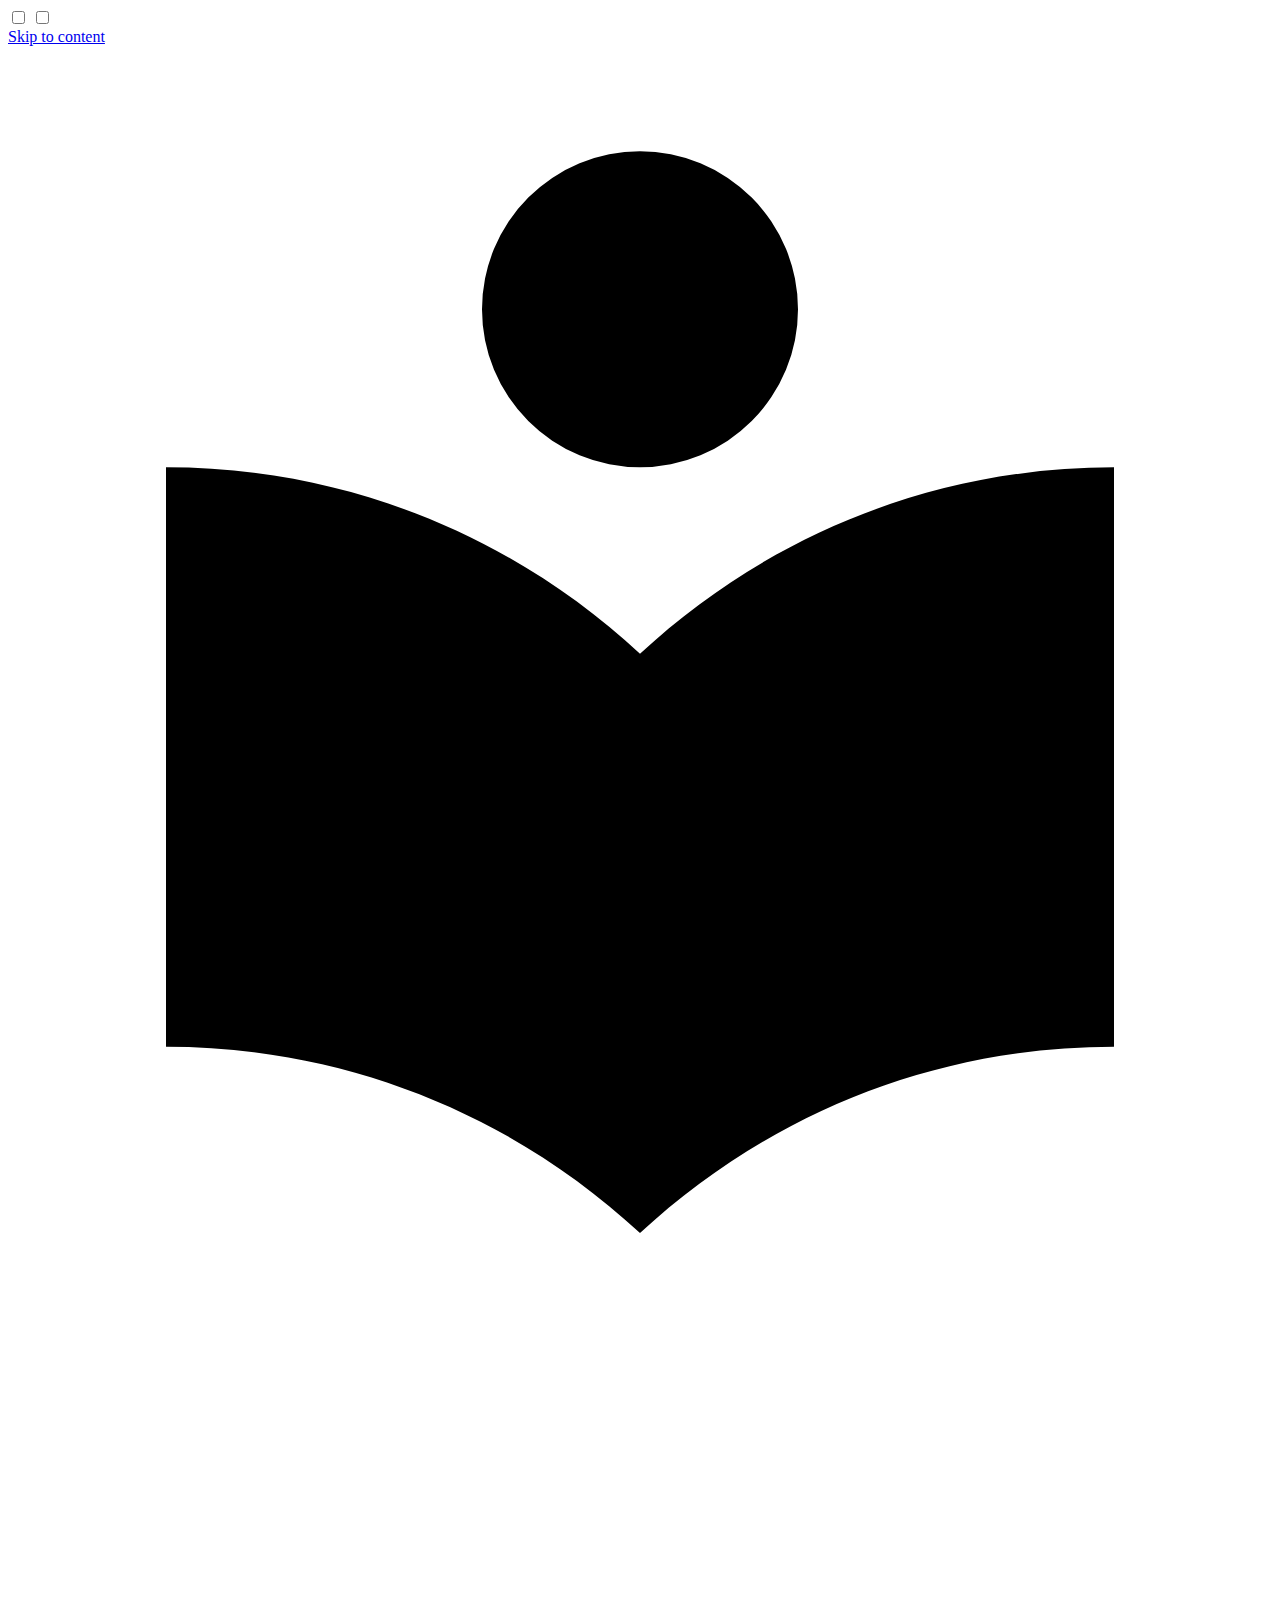
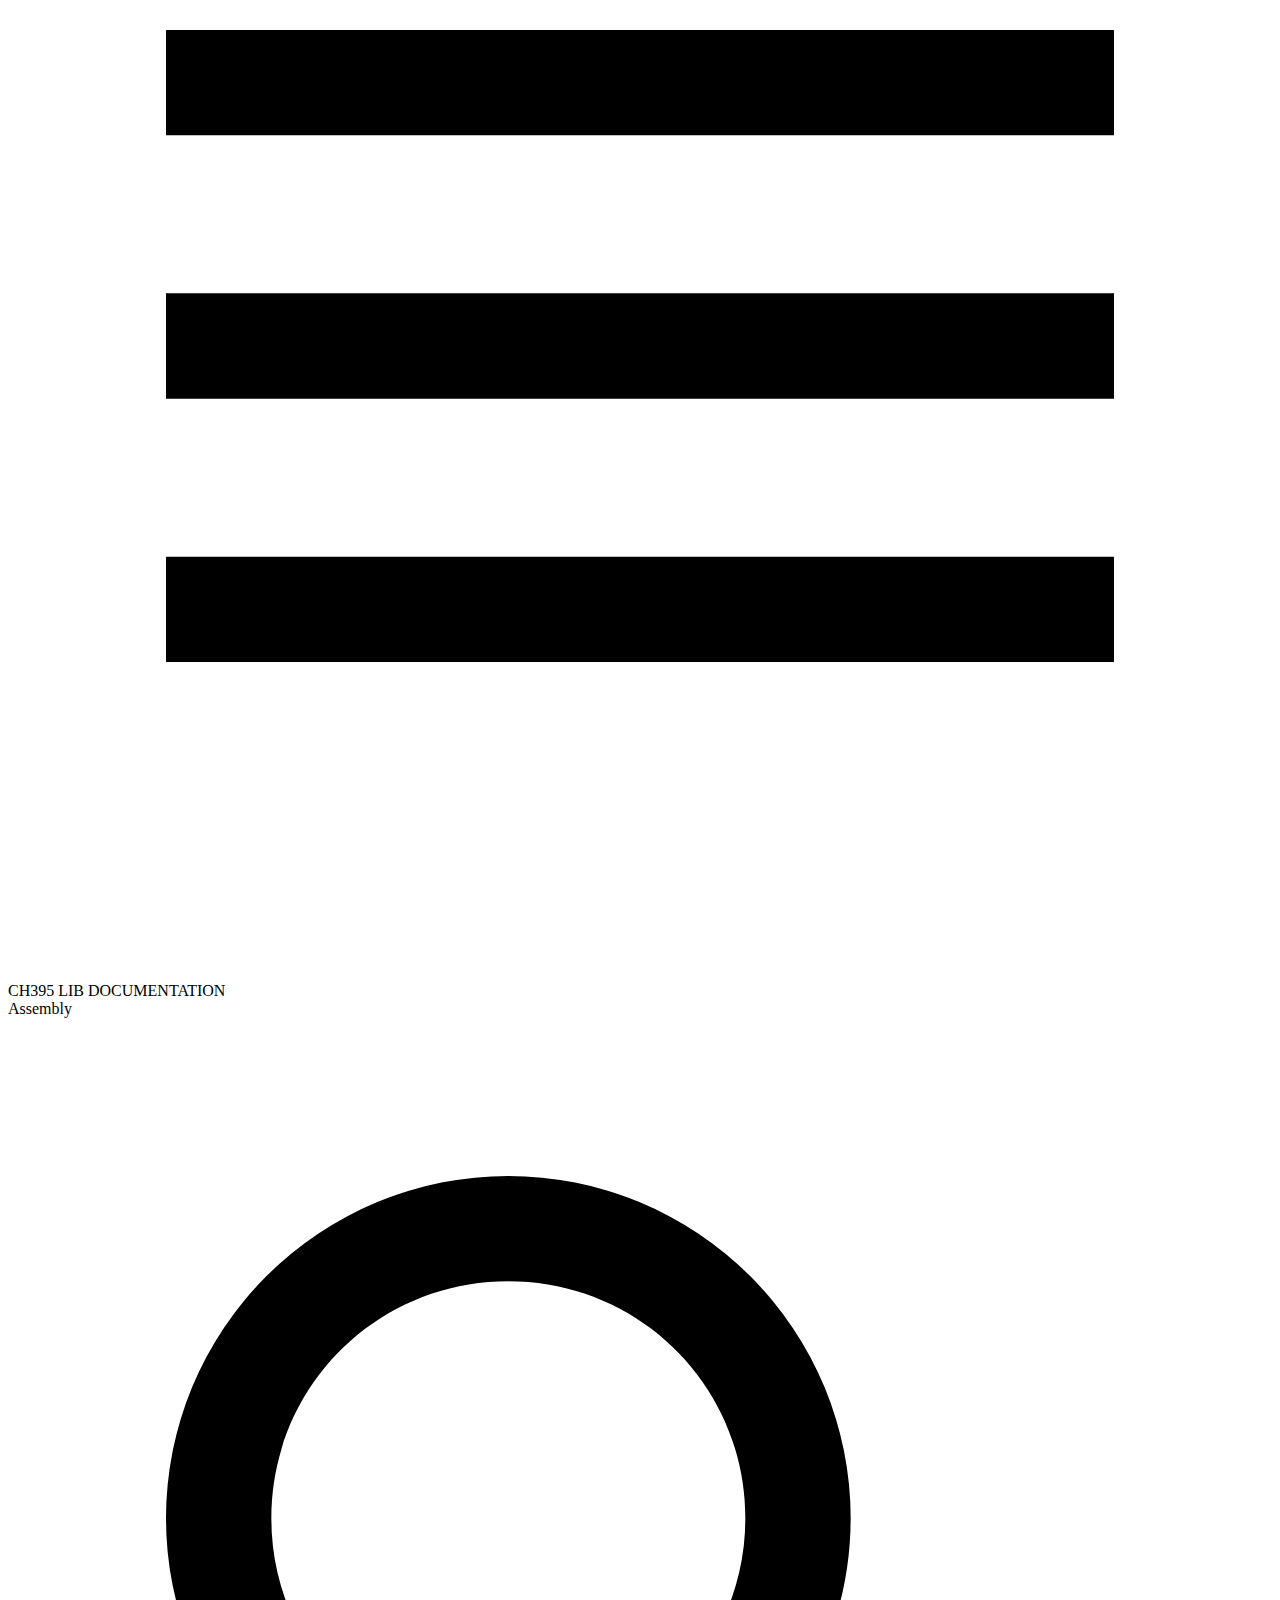
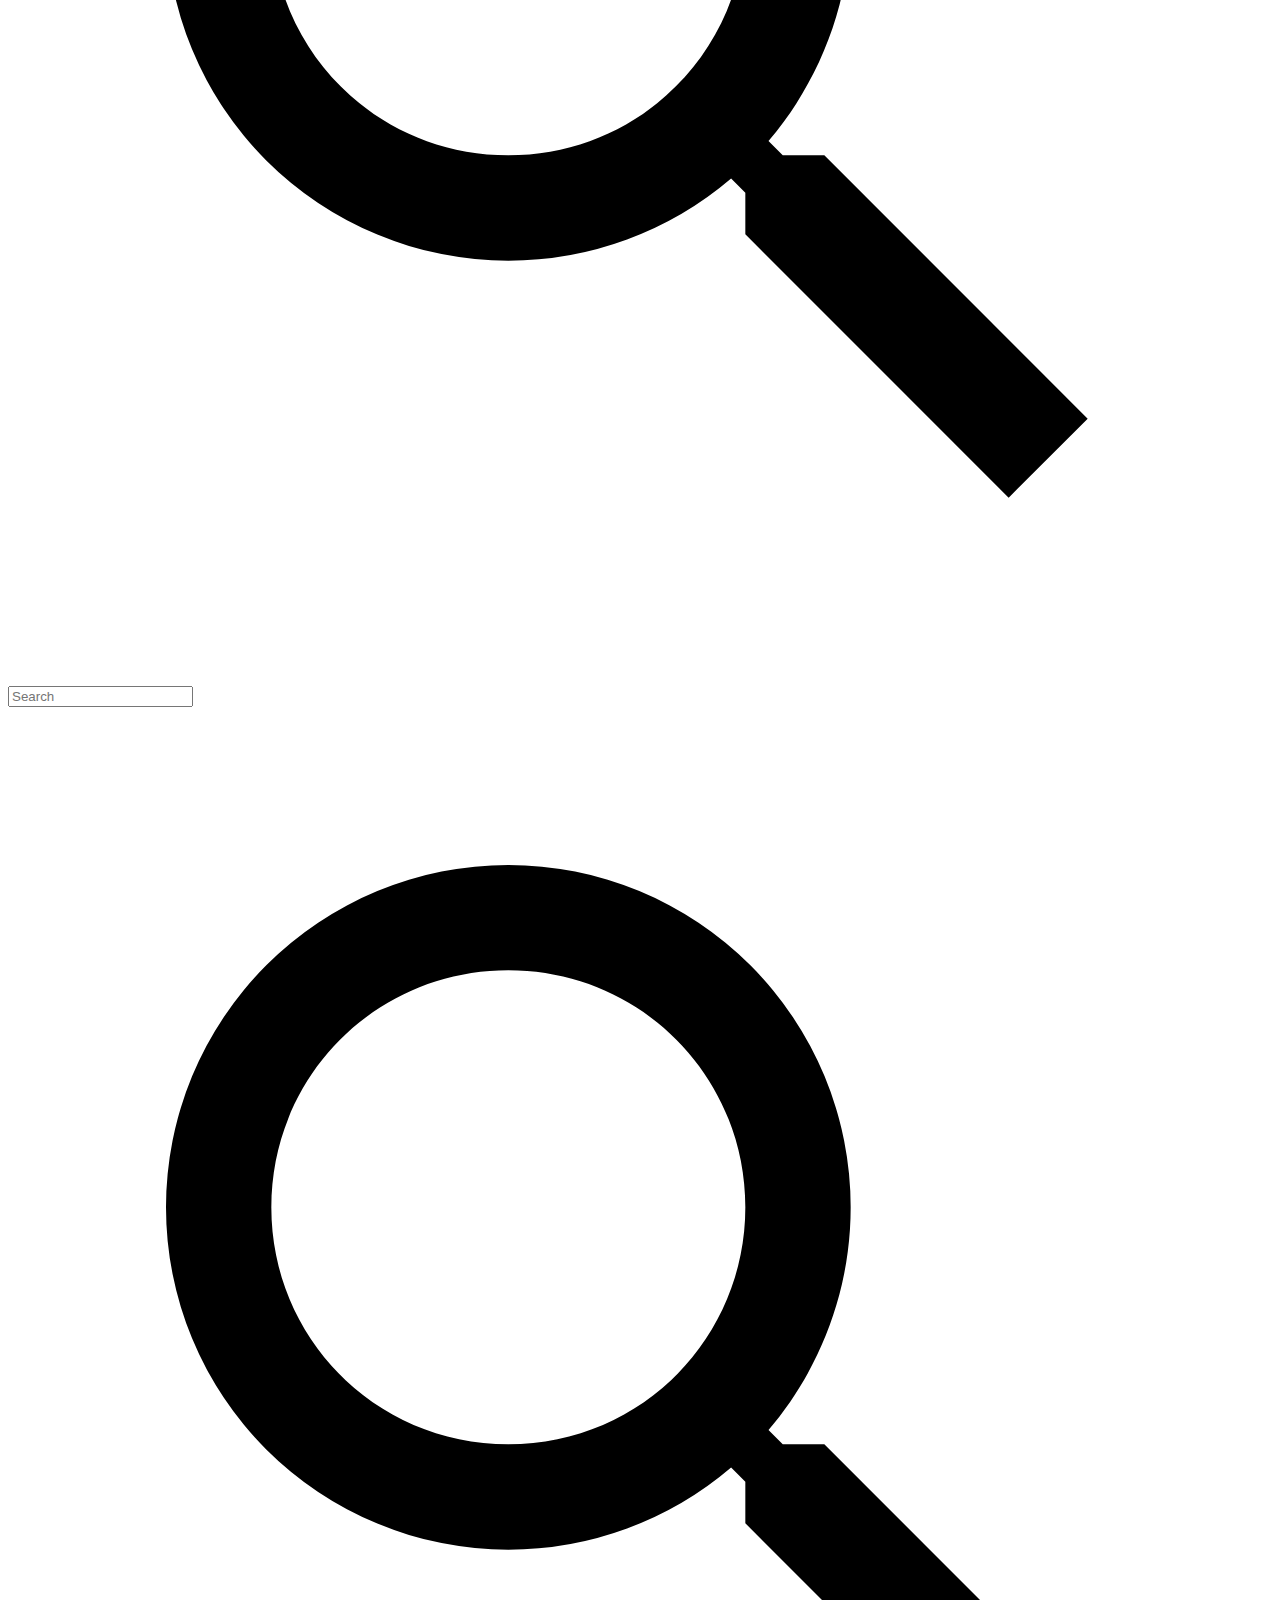
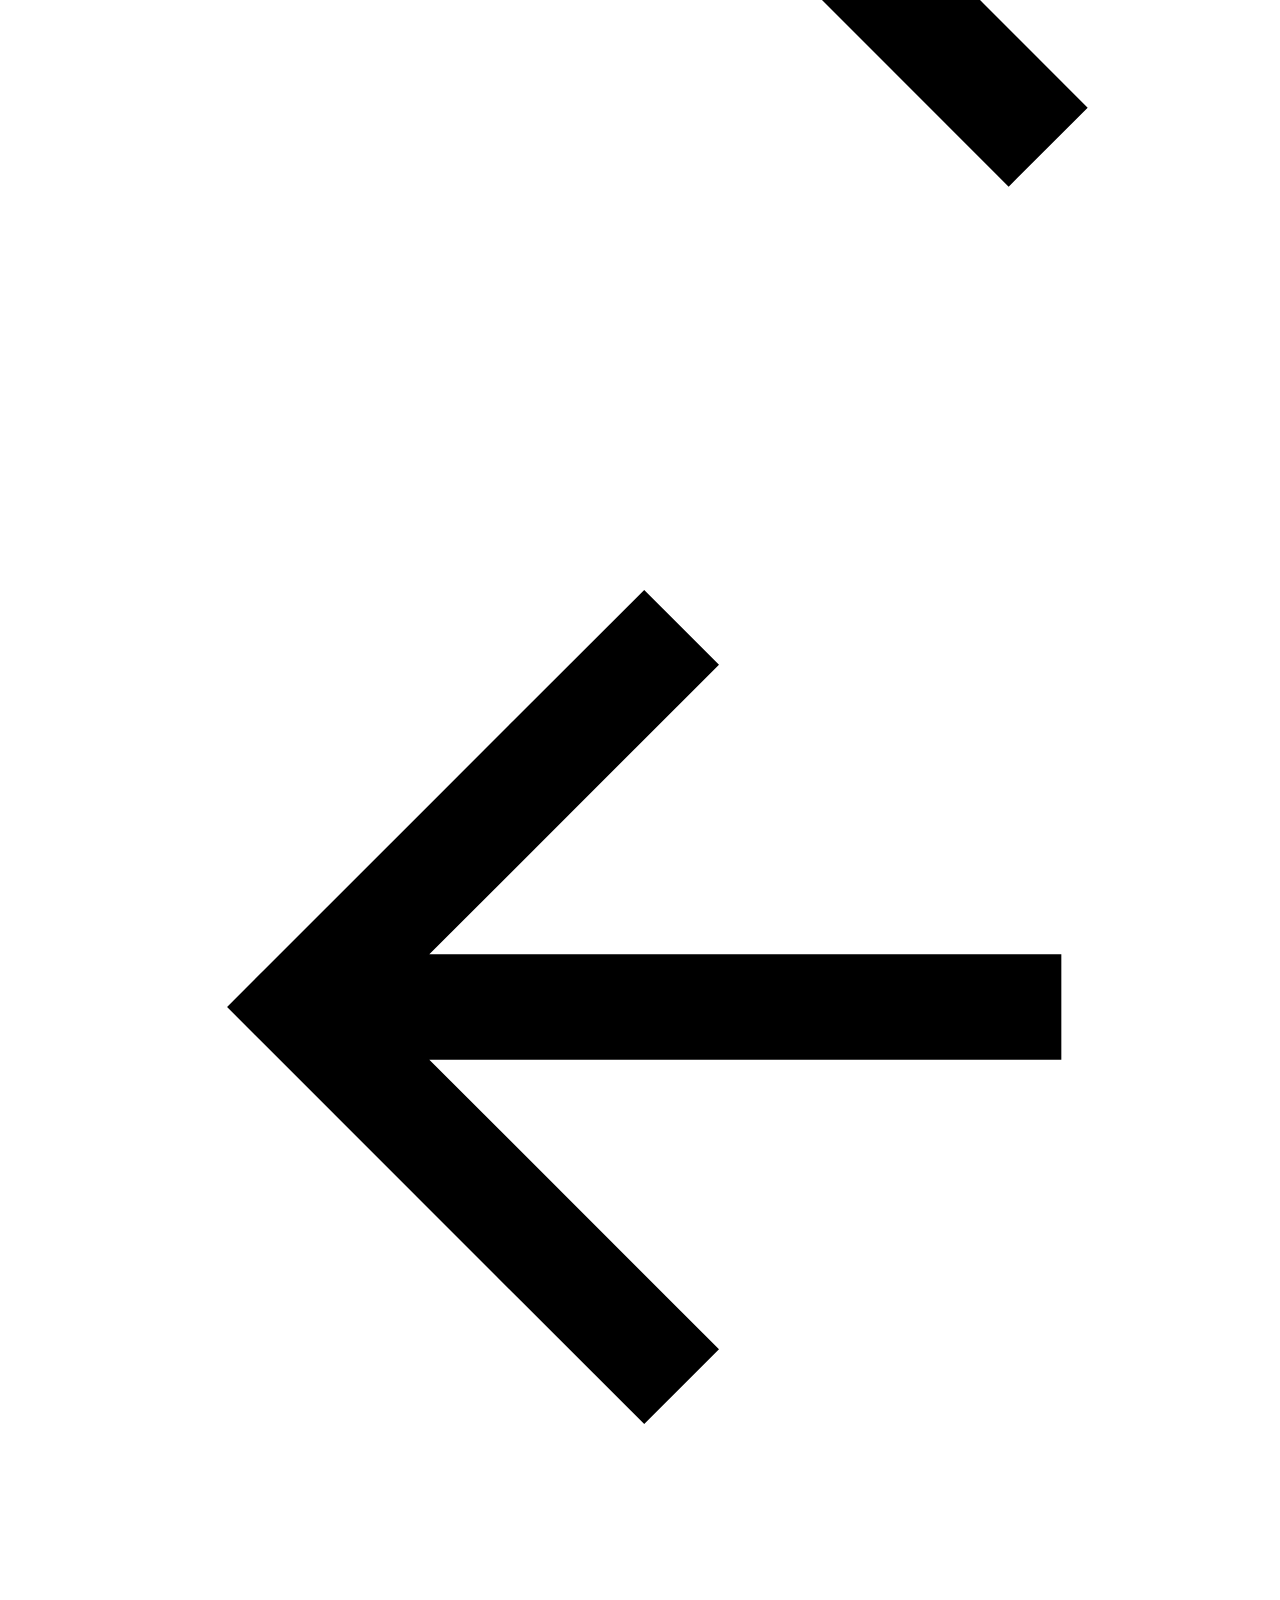
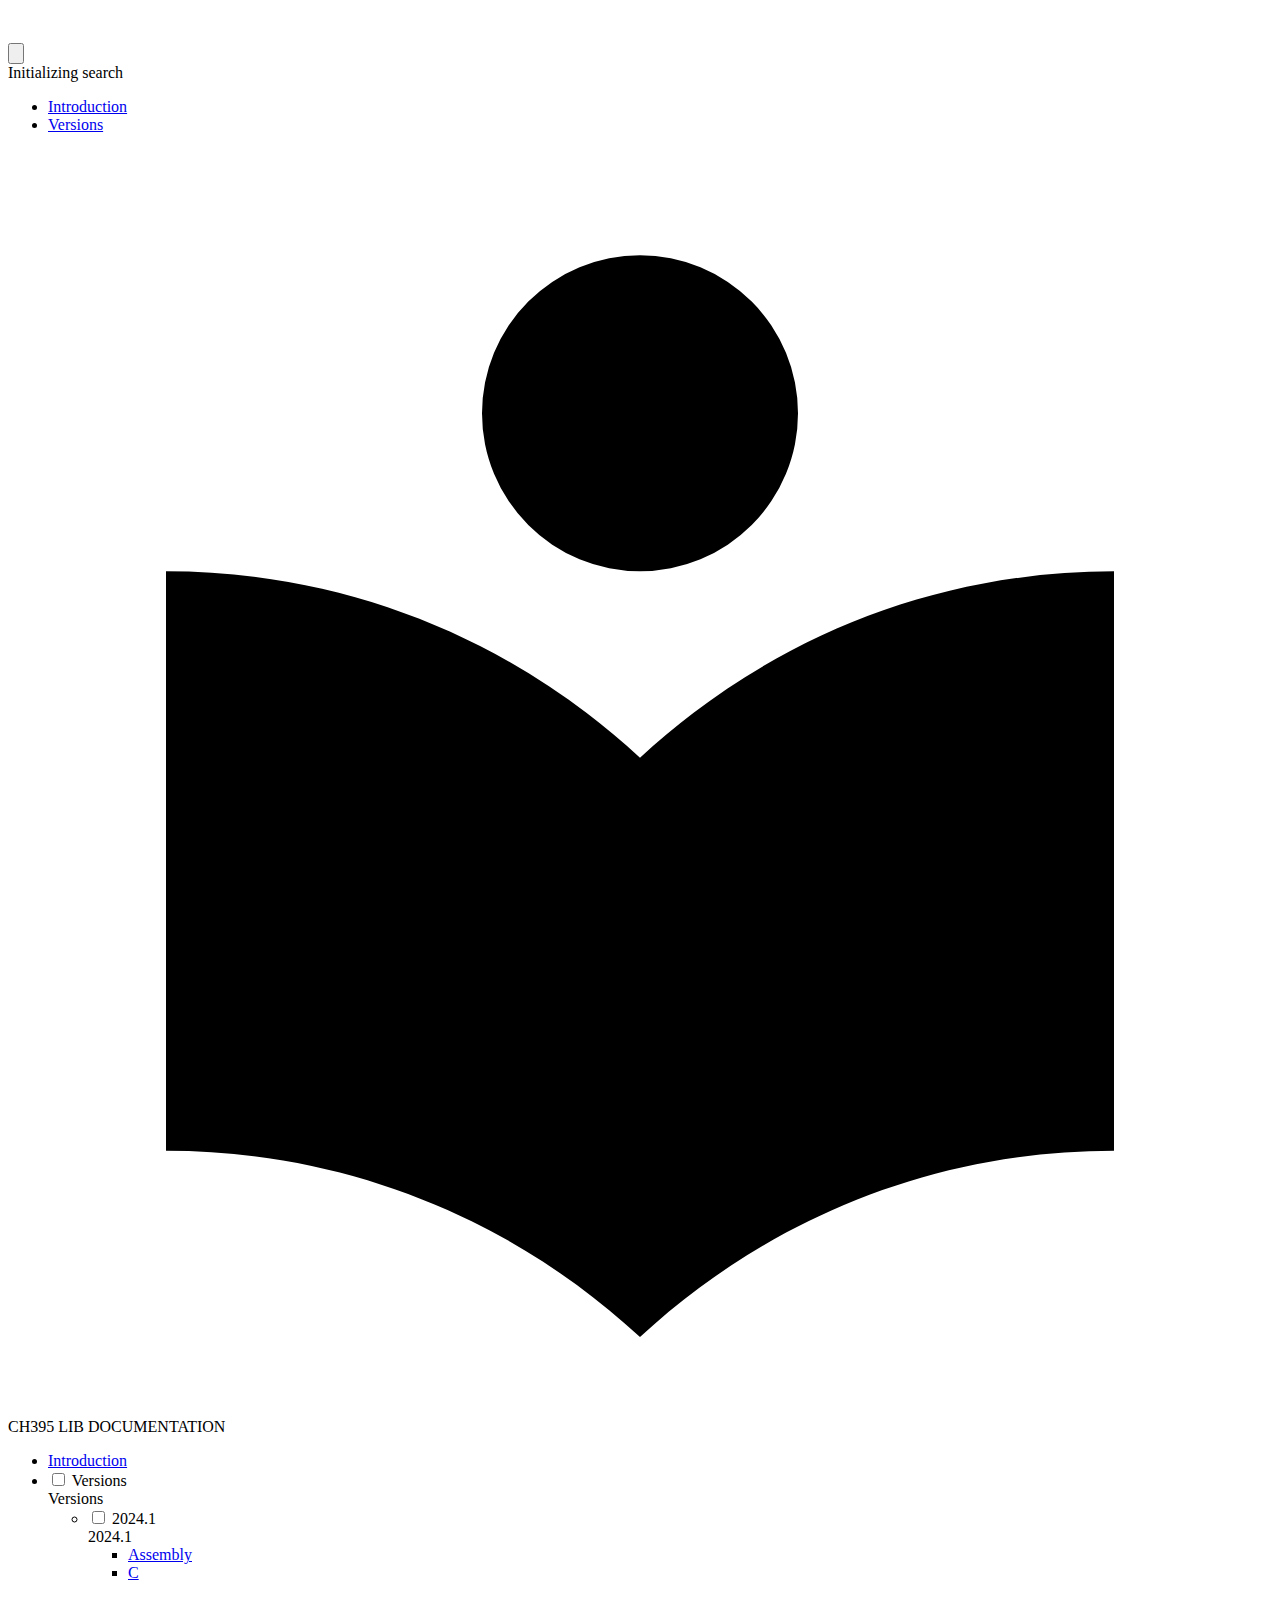
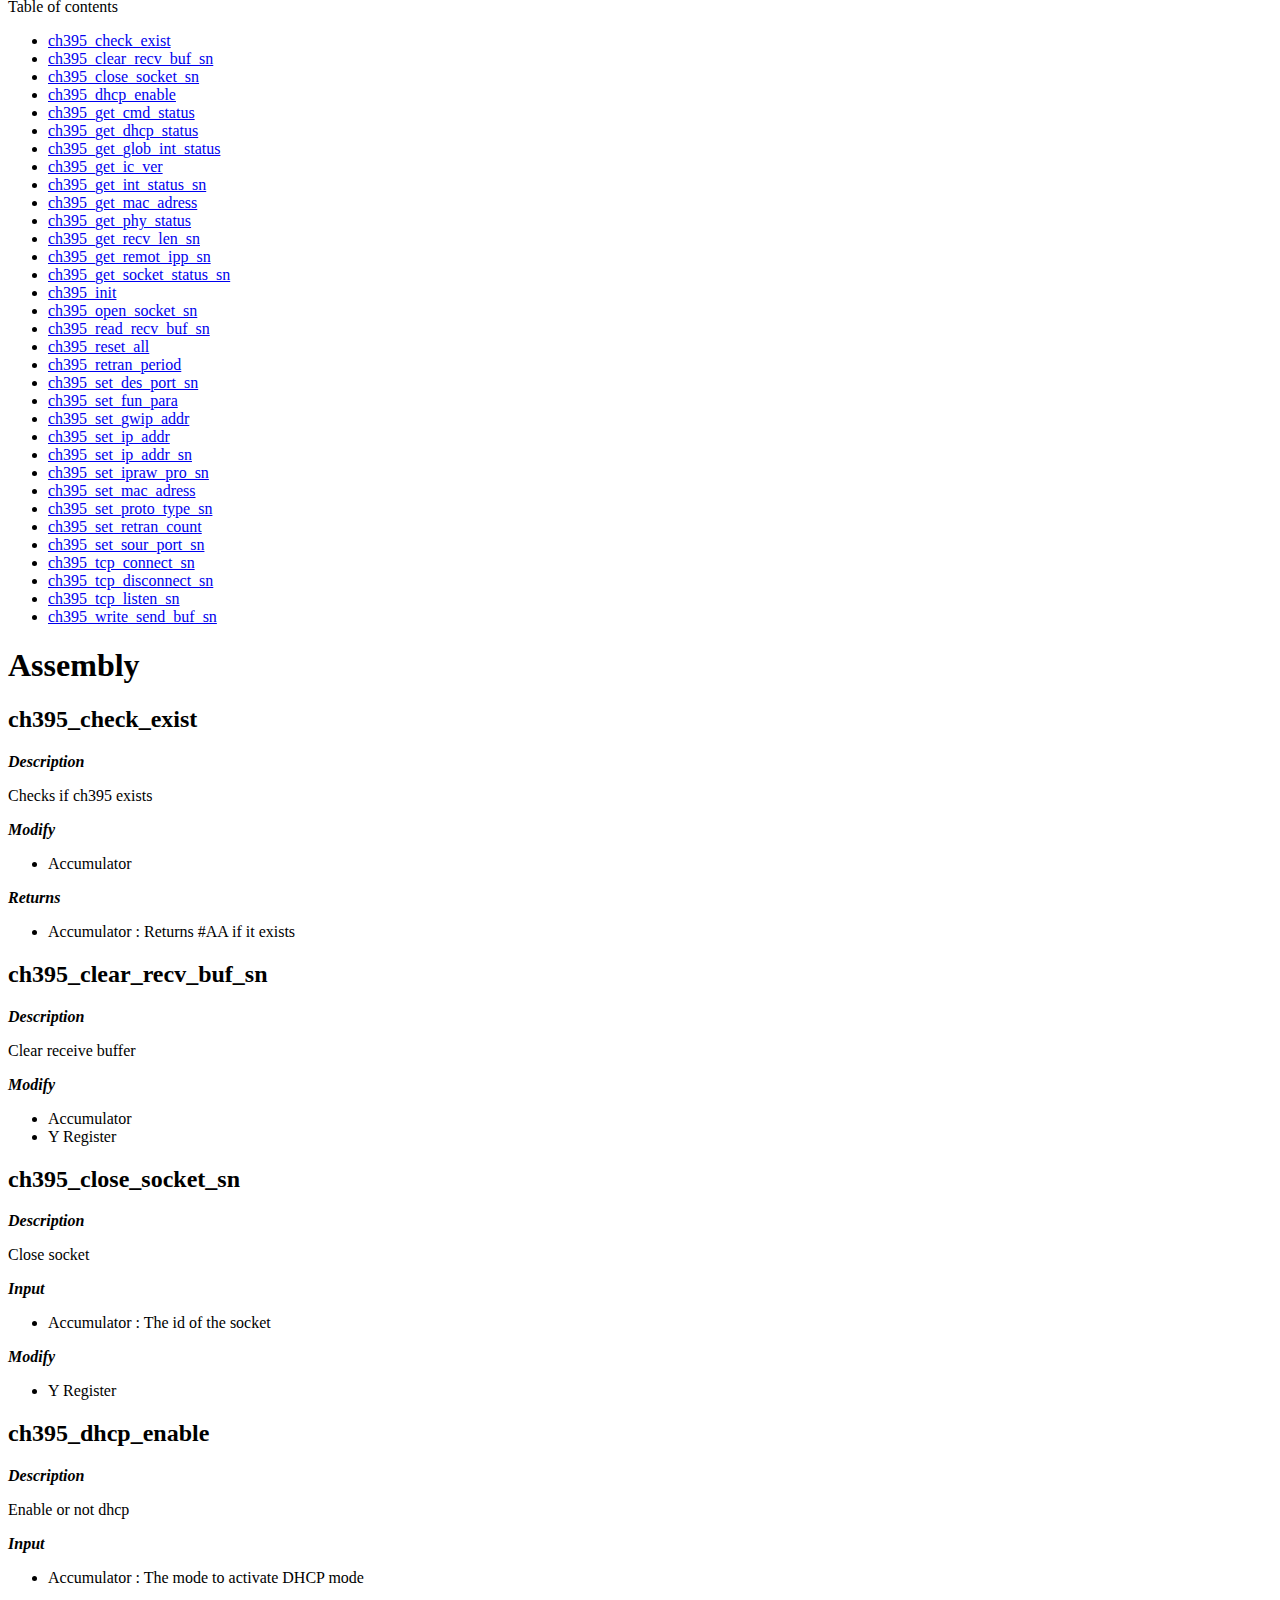
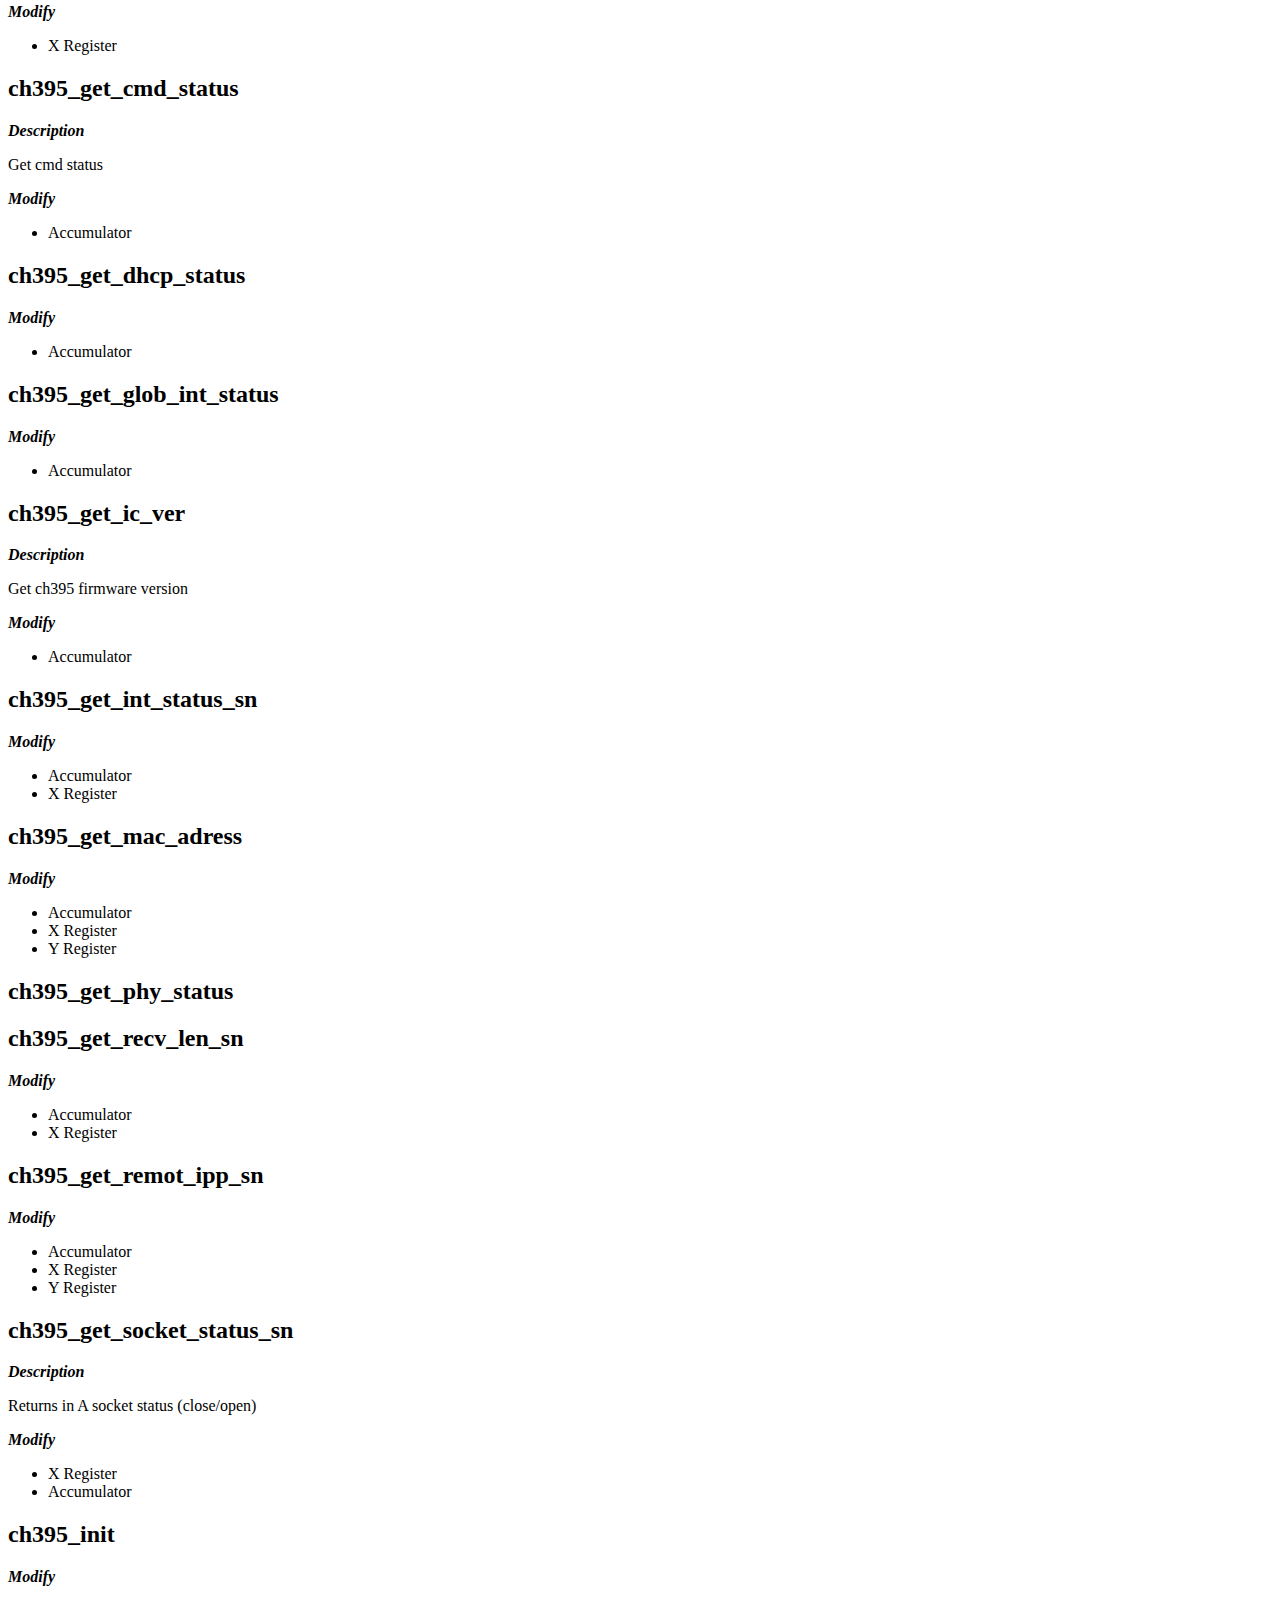
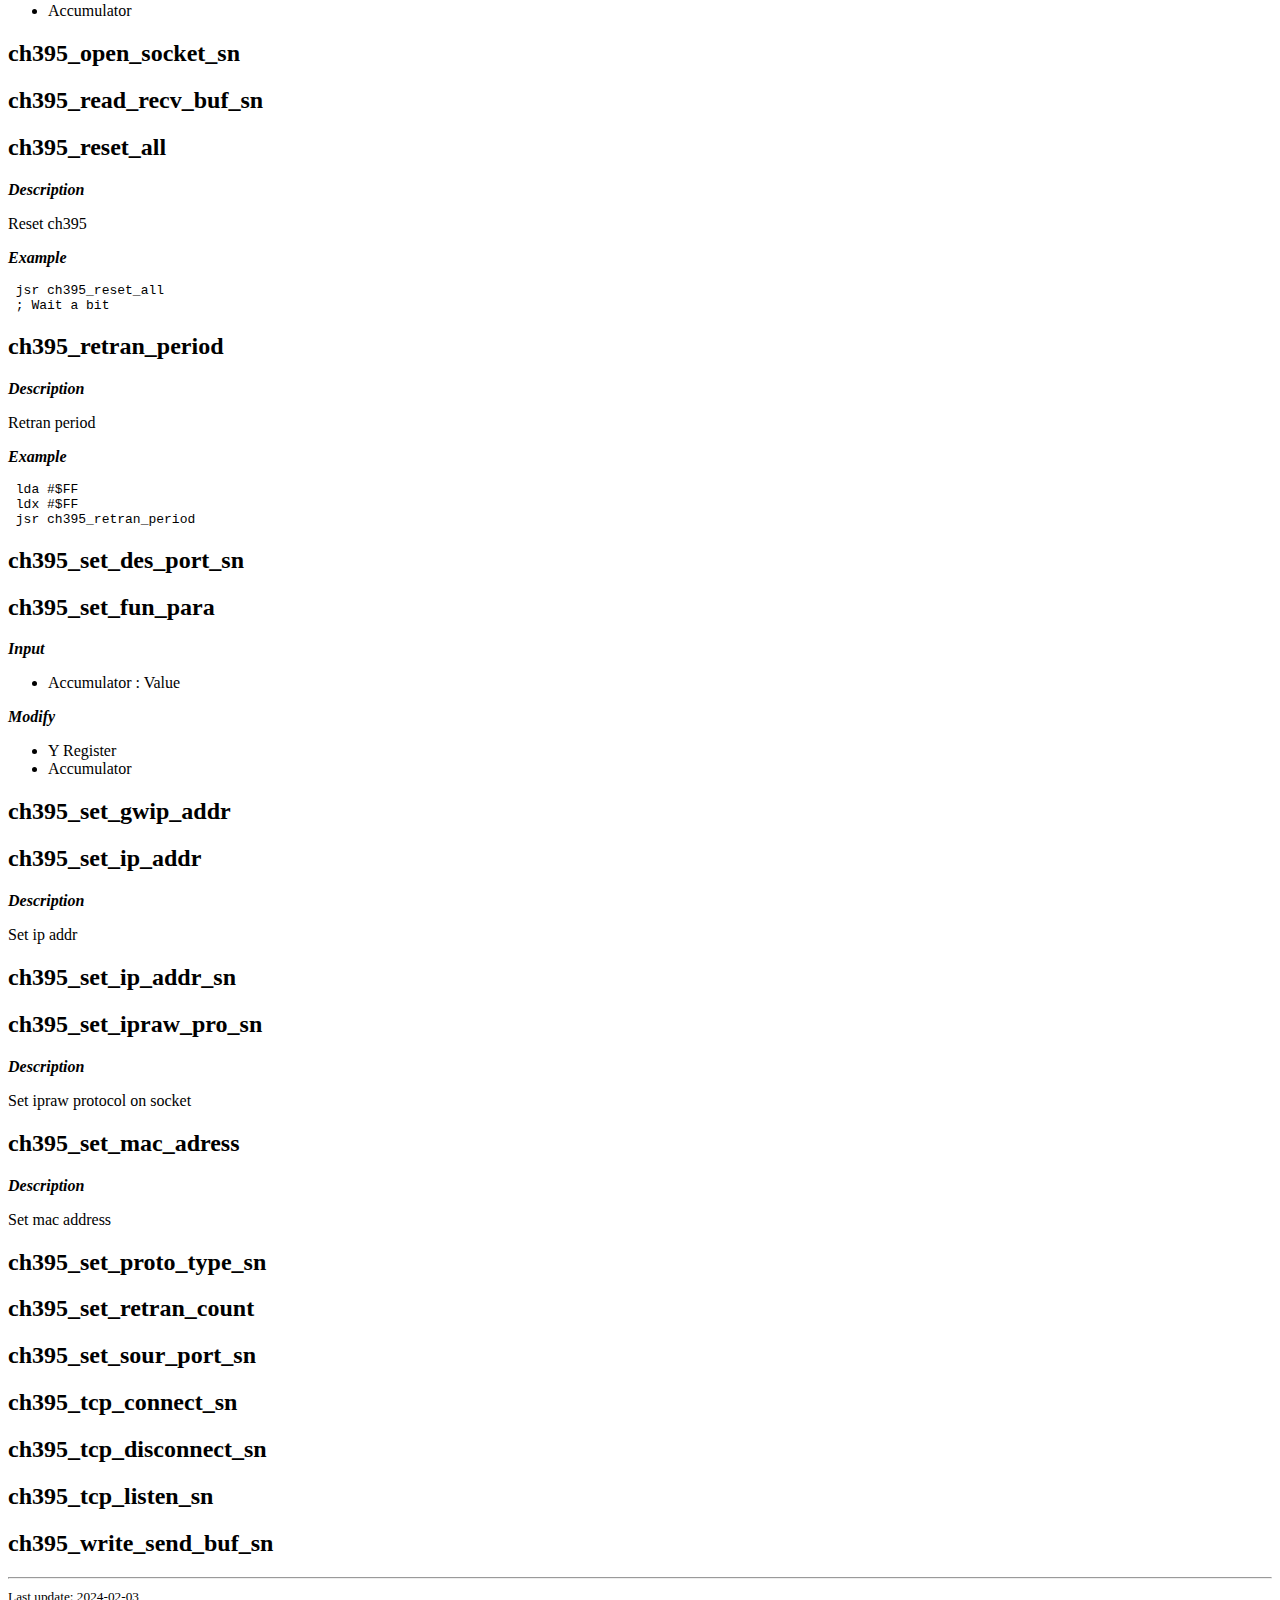
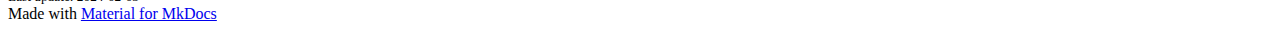
==== docs/api/assembly/index.html @ 54d7cbc9 "fix" ====
<!doctype html>
<html lang="en" class="no-js">
  <head>
    
      <meta charset="utf-8">
      <meta name="viewport" content="width=device-width,initial-scale=1">
      
      
      
      
      
      
      <link rel="icon" href="../assets/images/favicon.png">
      <meta name="generator" content="mkdocs-1.5.3, mkdocs-material-9.4.0">
    
    
      
        <title>Assembly - CH395 LIB DOCUMENTATION</title>
      
    
    
      <link rel="stylesheet" href="../assets/stylesheets/main.9f615399.min.css">
      
        
        <link rel="stylesheet" href="../assets/stylesheets/palette.649f08f9.min.css">
      
      


    
    
      
    
    
      
        
        
        <link rel="preconnect" href="https://fonts.gstatic.com" crossorigin>
        <link rel="stylesheet" href="https://fonts.googleapis.com/css?family=Roboto:300,300i,400,400i,700,700i%7CRoboto+Mono:400,400i,700,700i&display=fallback">
        <style>:root{--md-text-font:"Roboto";--md-code-font:"Roboto Mono"}</style>
      
    
    
      <link rel="stylesheet" href="../stylesheets/extra.css">
    
    <script>__md_scope=new URL("..",location),__md_hash=e=>[...e].reduce((e,_)=>(e<<5)-e+_.charCodeAt(0),0),__md_get=(e,_=localStorage,t=__md_scope)=>JSON.parse(_.getItem(t.pathname+"."+e)),__md_set=(e,_,t=localStorage,a=__md_scope)=>{try{t.setItem(a.pathname+"."+e,JSON.stringify(_))}catch(e){}}</script>
    
      

    
    
    
  </head>
  
  
    
    
    
    
    
    <body dir="ltr" data-md-color-scheme="default" data-md-color-primary="black" data-md-color-accent="indigo">
  
    
    
    <input class="md-toggle" data-md-toggle="drawer" type="checkbox" id="__drawer" autocomplete="off">
    <input class="md-toggle" data-md-toggle="search" type="checkbox" id="__search" autocomplete="off">
    <label class="md-overlay" for="__drawer"></label>
    <div data-md-component="skip">
      
        
        <a href="#assembly" class="md-skip">
          Skip to content
        </a>
      
    </div>
    <div data-md-component="announce">
      
    </div>
    
    
      

<header class="md-header" data-md-component="header">
  <nav class="md-header__inner md-grid" aria-label="Header">
    <a href=".." title="CH395 LIB DOCUMENTATION" class="md-header__button md-logo" aria-label="CH395 LIB DOCUMENTATION" data-md-component="logo">
      
  
  <svg xmlns="http://www.w3.org/2000/svg" viewBox="0 0 24 24"><path d="M12 8a3 3 0 0 0 3-3 3 3 0 0 0-3-3 3 3 0 0 0-3 3 3 3 0 0 0 3 3m0 3.54C9.64 9.35 6.5 8 3 8v11c3.5 0 6.64 1.35 9 3.54 2.36-2.19 5.5-3.54 9-3.54V8c-3.5 0-6.64 1.35-9 3.54Z"/></svg>

    </a>
    <label class="md-header__button md-icon" for="__drawer">
      
      <svg xmlns="http://www.w3.org/2000/svg" viewBox="0 0 24 24"><path d="M3 6h18v2H3V6m0 5h18v2H3v-2m0 5h18v2H3v-2Z"/></svg>
    </label>
    <div class="md-header__title" data-md-component="header-title">
      <div class="md-header__ellipsis">
        <div class="md-header__topic">
          <span class="md-ellipsis">
            CH395 LIB DOCUMENTATION
          </span>
        </div>
        <div class="md-header__topic" data-md-component="header-topic">
          <span class="md-ellipsis">
            
              Assembly
            
          </span>
        </div>
      </div>
    </div>
    
      
    
    
    
      <label class="md-header__button md-icon" for="__search">
        
        <svg xmlns="http://www.w3.org/2000/svg" viewBox="0 0 24 24"><path d="M9.5 3A6.5 6.5 0 0 1 16 9.5c0 1.61-.59 3.09-1.56 4.23l.27.27h.79l5 5-1.5 1.5-5-5v-.79l-.27-.27A6.516 6.516 0 0 1 9.5 16 6.5 6.5 0 0 1 3 9.5 6.5 6.5 0 0 1 9.5 3m0 2C7 5 5 7 5 9.5S7 14 9.5 14 14 12 14 9.5 12 5 9.5 5Z"/></svg>
      </label>
      <div class="md-search" data-md-component="search" role="dialog">
  <label class="md-search__overlay" for="__search"></label>
  <div class="md-search__inner" role="search">
    <form class="md-search__form" name="search">
      <input type="text" class="md-search__input" name="query" aria-label="Search" placeholder="Search" autocapitalize="off" autocorrect="off" autocomplete="off" spellcheck="false" data-md-component="search-query" required>
      <label class="md-search__icon md-icon" for="__search">
        
        <svg xmlns="http://www.w3.org/2000/svg" viewBox="0 0 24 24"><path d="M9.5 3A6.5 6.5 0 0 1 16 9.5c0 1.61-.59 3.09-1.56 4.23l.27.27h.79l5 5-1.5 1.5-5-5v-.79l-.27-.27A6.516 6.516 0 0 1 9.5 16 6.5 6.5 0 0 1 3 9.5 6.5 6.5 0 0 1 9.5 3m0 2C7 5 5 7 5 9.5S7 14 9.5 14 14 12 14 9.5 12 5 9.5 5Z"/></svg>
        
        <svg xmlns="http://www.w3.org/2000/svg" viewBox="0 0 24 24"><path d="M20 11v2H8l5.5 5.5-1.42 1.42L4.16 12l7.92-7.92L13.5 5.5 8 11h12Z"/></svg>
      </label>
      <nav class="md-search__options" aria-label="Search">
        
        <button type="reset" class="md-search__icon md-icon" title="Clear" aria-label="Clear" tabindex="-1">
          
          <svg xmlns="http://www.w3.org/2000/svg" viewBox="0 0 24 24"><path d="M19 6.41 17.59 5 12 10.59 6.41 5 5 6.41 10.59 12 5 17.59 6.41 19 12 13.41 17.59 19 19 17.59 13.41 12 19 6.41Z"/></svg>
        </button>
      </nav>
      
    </form>
    <div class="md-search__output">
      <div class="md-search__scrollwrap" data-md-scrollfix>
        <div class="md-search-result" data-md-component="search-result">
          <div class="md-search-result__meta">
            Initializing search
          </div>
          <ol class="md-search-result__list" role="presentation"></ol>
        </div>
      </div>
    </div>
  </div>
</div>
    
    
  </nav>
  
</header>
    
    <div class="md-container" data-md-component="container">
      
      
        
          
            
<nav class="md-tabs" aria-label="Tabs" data-md-component="tabs">
  <div class="md-grid">
    <ul class="md-tabs__list">
      
        
  
  
  
    <li class="md-tabs__item">
      <a href=".." class="md-tabs__link">
        
  
    
  
  Introduction

      </a>
    </li>
  

      
        
  
  
  
    
    
      
  
  
  
    
    
      <li class="md-tabs__item">
        <a href="../2024.1/assembly/" class="md-tabs__link">
          
  
  Versions

        </a>
      </li>
    
  

    
  

      
    </ul>
  </div>
</nav>
          
        
      
      <main class="md-main" data-md-component="main">
        <div class="md-main__inner md-grid">
          
            
              
              <div class="md-sidebar md-sidebar--primary" data-md-component="sidebar" data-md-type="navigation" >
                <div class="md-sidebar__scrollwrap">
                  <div class="md-sidebar__inner">
                    


  


<nav class="md-nav md-nav--primary md-nav--lifted" aria-label="Navigation" data-md-level="0">
  <label class="md-nav__title" for="__drawer">
    <a href=".." title="CH395 LIB DOCUMENTATION" class="md-nav__button md-logo" aria-label="CH395 LIB DOCUMENTATION" data-md-component="logo">
      
  
  <svg xmlns="http://www.w3.org/2000/svg" viewBox="0 0 24 24"><path d="M12 8a3 3 0 0 0 3-3 3 3 0 0 0-3-3 3 3 0 0 0-3 3 3 3 0 0 0 3 3m0 3.54C9.64 9.35 6.5 8 3 8v11c3.5 0 6.64 1.35 9 3.54 2.36-2.19 5.5-3.54 9-3.54V8c-3.5 0-6.64 1.35-9 3.54Z"/></svg>

    </a>
    CH395 LIB DOCUMENTATION
  </label>
  
  <ul class="md-nav__list" data-md-scrollfix>
    
      
      
  
  
  
    <li class="md-nav__item">
      <a href=".." class="md-nav__link">
        
  
  <span class="md-ellipsis">
    Introduction
  </span>
  

      </a>
    </li>
  

    
      
      
  
  
  
    
    
    
    <li class="md-nav__item md-nav__item--nested">
      
        
        
        
        
        <input class="md-nav__toggle md-toggle " type="checkbox" id="__nav_2" >
        
          <label class="md-nav__link" for="__nav_2" id="__nav_2_label" tabindex="0">
            
  
  <span class="md-ellipsis">
    Versions
  </span>
  

            <span class="md-nav__icon md-icon"></span>
          </label>
        
        <nav class="md-nav" data-md-level="1" aria-labelledby="__nav_2_label" aria-expanded="false">
          <label class="md-nav__title" for="__nav_2">
            <span class="md-nav__icon md-icon"></span>
            Versions
          </label>
          <ul class="md-nav__list" data-md-scrollfix>
            
              
                
  
  
  
    
    
    
    <li class="md-nav__item md-nav__item--nested">
      
        
        
        
        
        <input class="md-nav__toggle md-toggle " type="checkbox" id="__nav_2_1" >
        
          <label class="md-nav__link" for="__nav_2_1" id="__nav_2_1_label" tabindex="0">
            
  
  <span class="md-ellipsis">
    2024.1
  </span>
  

            <span class="md-nav__icon md-icon"></span>
          </label>
        
        <nav class="md-nav" data-md-level="2" aria-labelledby="__nav_2_1_label" aria-expanded="false">
          <label class="md-nav__title" for="__nav_2_1">
            <span class="md-nav__icon md-icon"></span>
            2024.1
          </label>
          <ul class="md-nav__list" data-md-scrollfix>
            
              
                
  
  
  
    <li class="md-nav__item">
      <a href="../2024.1/assembly/" class="md-nav__link">
        
  
  <span class="md-ellipsis">
    Assembly
  </span>
  

      </a>
    </li>
  

              
            
              
                
  
  
  
    <li class="md-nav__item">
      <a href="../2024.1/c/" class="md-nav__link">
        
  
  <span class="md-ellipsis">
    C
  </span>
  

      </a>
    </li>
  

              
            
          </ul>
        </nav>
      
    </li>
  

              
            
          </ul>
        </nav>
      
    </li>
  

    
  </ul>
</nav>
                  </div>
                </div>
              </div>
            
            
              
              <div class="md-sidebar md-sidebar--secondary" data-md-component="sidebar" data-md-type="toc" >
                <div class="md-sidebar__scrollwrap">
                  <div class="md-sidebar__inner">
                    

<nav class="md-nav md-nav--secondary" aria-label="Table of contents">
  
  
  
    
  
  
    <label class="md-nav__title" for="__toc">
      <span class="md-nav__icon md-icon"></span>
      Table of contents
    </label>
    <ul class="md-nav__list" data-md-component="toc" data-md-scrollfix>
      
        <li class="md-nav__item">
  <a href="#ch395_check_exist" class="md-nav__link">
    ch395_check_exist
  </a>
  
</li>
      
        <li class="md-nav__item">
  <a href="#ch395_clear_recv_buf_sn" class="md-nav__link">
    ch395_clear_recv_buf_sn
  </a>
  
</li>
      
        <li class="md-nav__item">
  <a href="#ch395_close_socket_sn" class="md-nav__link">
    ch395_close_socket_sn
  </a>
  
</li>
      
        <li class="md-nav__item">
  <a href="#ch395_dhcp_enable" class="md-nav__link">
    ch395_dhcp_enable
  </a>
  
</li>
      
        <li class="md-nav__item">
  <a href="#ch395_get_cmd_status" class="md-nav__link">
    ch395_get_cmd_status
  </a>
  
</li>
      
        <li class="md-nav__item">
  <a href="#ch395_get_dhcp_status" class="md-nav__link">
    ch395_get_dhcp_status
  </a>
  
</li>
      
        <li class="md-nav__item">
  <a href="#ch395_get_glob_int_status" class="md-nav__link">
    ch395_get_glob_int_status
  </a>
  
</li>
      
        <li class="md-nav__item">
  <a href="#ch395_get_ic_ver" class="md-nav__link">
    ch395_get_ic_ver
  </a>
  
</li>
      
        <li class="md-nav__item">
  <a href="#ch395_get_int_status_sn" class="md-nav__link">
    ch395_get_int_status_sn
  </a>
  
</li>
      
        <li class="md-nav__item">
  <a href="#ch395_get_mac_adress" class="md-nav__link">
    ch395_get_mac_adress
  </a>
  
</li>
      
        <li class="md-nav__item">
  <a href="#ch395_get_phy_status" class="md-nav__link">
    ch395_get_phy_status
  </a>
  
</li>
      
        <li class="md-nav__item">
  <a href="#ch395_get_recv_len_sn" class="md-nav__link">
    ch395_get_recv_len_sn
  </a>
  
</li>
      
        <li class="md-nav__item">
  <a href="#ch395_get_remot_ipp_sn" class="md-nav__link">
    ch395_get_remot_ipp_sn
  </a>
  
</li>
      
        <li class="md-nav__item">
  <a href="#ch395_get_socket_status_sn" class="md-nav__link">
    ch395_get_socket_status_sn
  </a>
  
</li>
      
        <li class="md-nav__item">
  <a href="#ch395_init" class="md-nav__link">
    ch395_init
  </a>
  
</li>
      
        <li class="md-nav__item">
  <a href="#ch395_open_socket_sn" class="md-nav__link">
    ch395_open_socket_sn
  </a>
  
</li>
      
        <li class="md-nav__item">
  <a href="#ch395_read_recv_buf_sn" class="md-nav__link">
    ch395_read_recv_buf_sn
  </a>
  
</li>
      
        <li class="md-nav__item">
  <a href="#ch395_reset_all" class="md-nav__link">
    ch395_reset_all
  </a>
  
</li>
      
        <li class="md-nav__item">
  <a href="#ch395_retran_period" class="md-nav__link">
    ch395_retran_period
  </a>
  
</li>
      
        <li class="md-nav__item">
  <a href="#ch395_set_des_port_sn" class="md-nav__link">
    ch395_set_des_port_sn
  </a>
  
</li>
      
        <li class="md-nav__item">
  <a href="#ch395_set_fun_para" class="md-nav__link">
    ch395_set_fun_para
  </a>
  
</li>
      
        <li class="md-nav__item">
  <a href="#ch395_set_gwip_addr" class="md-nav__link">
    ch395_set_gwip_addr
  </a>
  
</li>
      
        <li class="md-nav__item">
  <a href="#ch395_set_ip_addr" class="md-nav__link">
    ch395_set_ip_addr
  </a>
  
</li>
      
        <li class="md-nav__item">
  <a href="#ch395_set_ip_addr_sn" class="md-nav__link">
    ch395_set_ip_addr_sn
  </a>
  
</li>
      
        <li class="md-nav__item">
  <a href="#ch395_set_ipraw_pro_sn" class="md-nav__link">
    ch395_set_ipraw_pro_sn
  </a>
  
</li>
      
        <li class="md-nav__item">
  <a href="#ch395_set_mac_adress" class="md-nav__link">
    ch395_set_mac_adress
  </a>
  
</li>
      
        <li class="md-nav__item">
  <a href="#ch395_set_proto_type_sn" class="md-nav__link">
    ch395_set_proto_type_sn
  </a>
  
</li>
      
        <li class="md-nav__item">
  <a href="#ch395_set_retran_count" class="md-nav__link">
    ch395_set_retran_count
  </a>
  
</li>
      
        <li class="md-nav__item">
  <a href="#ch395_set_sour_port_sn" class="md-nav__link">
    ch395_set_sour_port_sn
  </a>
  
</li>
      
        <li class="md-nav__item">
  <a href="#ch395_tcp_connect_sn" class="md-nav__link">
    ch395_tcp_connect_sn
  </a>
  
</li>
      
        <li class="md-nav__item">
  <a href="#ch395_tcp_disconnect_sn" class="md-nav__link">
    ch395_tcp_disconnect_sn
  </a>
  
</li>
      
        <li class="md-nav__item">
  <a href="#ch395_tcp_listen_sn" class="md-nav__link">
    ch395_tcp_listen_sn
  </a>
  
</li>
      
        <li class="md-nav__item">
  <a href="#ch395_write_send_buf_sn" class="md-nav__link">
    ch395_write_send_buf_sn
  </a>
  
</li>
      
    </ul>
  
</nav>
                  </div>
                </div>
              </div>
            
          
          
            <div class="md-content" data-md-component="content">
              <article class="md-content__inner md-typeset">
                
                  


<div><h1 id="assembly">Assembly</h1>
<h2 id="ch395_check_exist">ch395_check_exist</h2>
<p><strong><em>Description</em></strong></p>
<p>Checks if ch395 exists</p>
<p><strong><em>Modify</em></strong></p>
<ul>
<li>Accumulator </li>
</ul>
<p><strong><em>Returns</em></strong></p>
<ul>
<li>Accumulator : Returns #AA if it exists</li>
</ul>
<h2 id="ch395_clear_recv_buf_sn">ch395_clear_recv_buf_sn</h2>
<p><strong><em>Description</em></strong></p>
<p>Clear receive buffer</p>
<p><strong><em>Modify</em></strong></p>
<ul>
<li>Accumulator </li>
<li>Y Register </li>
</ul>
<h2 id="ch395_close_socket_sn">ch395_close_socket_sn</h2>
<p><strong><em>Description</em></strong></p>
<p>Close socket</p>
<p><strong><em>Input</em></strong></p>
<ul>
<li>Accumulator : The id of the socket</li>
</ul>
<p><strong><em>Modify</em></strong></p>
<ul>
<li>Y Register </li>
</ul>
<h2 id="ch395_dhcp_enable">ch395_dhcp_enable</h2>
<p><strong><em>Description</em></strong></p>
<p>Enable or not dhcp</p>
<p><strong><em>Input</em></strong></p>
<ul>
<li>Accumulator : The mode to activate DHCP mode</li>
</ul>
<p><strong><em>Modify</em></strong></p>
<ul>
<li>X Register </li>
</ul>
<h2 id="ch395_get_cmd_status">ch395_get_cmd_status</h2>
<p><strong><em>Description</em></strong></p>
<p>Get cmd status</p>
<p><strong><em>Modify</em></strong></p>
<ul>
<li>Accumulator </li>
</ul>
<h2 id="ch395_get_dhcp_status">ch395_get_dhcp_status</h2>
<p><strong><em>Modify</em></strong></p>
<ul>
<li>Accumulator </li>
</ul>
<h2 id="ch395_get_glob_int_status">ch395_get_glob_int_status</h2>
<p><strong><em>Modify</em></strong></p>
<ul>
<li>Accumulator </li>
</ul>
<h2 id="ch395_get_ic_ver">ch395_get_ic_ver</h2>
<p><strong><em>Description</em></strong></p>
<p>Get ch395 firmware version</p>
<p><strong><em>Modify</em></strong></p>
<ul>
<li>Accumulator </li>
</ul>
<h2 id="ch395_get_int_status_sn">ch395_get_int_status_sn</h2>
<p><strong><em>Modify</em></strong></p>
<ul>
<li>Accumulator </li>
<li>X Register </li>
</ul>
<h2 id="ch395_get_mac_adress">ch395_get_mac_adress</h2>
<p><strong><em>Modify</em></strong></p>
<ul>
<li>Accumulator </li>
<li>X Register </li>
<li>Y Register </li>
</ul>
<h2 id="ch395_get_phy_status">ch395_get_phy_status</h2>
<h2 id="ch395_get_recv_len_sn">ch395_get_recv_len_sn</h2>
<p><strong><em>Modify</em></strong></p>
<ul>
<li>Accumulator </li>
<li>X Register </li>
</ul>
<h2 id="ch395_get_remot_ipp_sn">ch395_get_remot_ipp_sn</h2>
<p><strong><em>Modify</em></strong></p>
<ul>
<li>Accumulator </li>
<li>X Register </li>
<li>Y Register </li>
</ul>
<h2 id="ch395_get_socket_status_sn">ch395_get_socket_status_sn</h2>
<p><strong><em>Description</em></strong></p>
<p>Returns in A socket status (close/open)</p>
<p><strong><em>Modify</em></strong></p>
<ul>
<li>X Register </li>
<li>Accumulator </li>
</ul>
<h2 id="ch395_init">ch395_init</h2>
<p><strong><em>Modify</em></strong></p>
<ul>
<li>Accumulator </li>
</ul>
<h2 id="ch395_open_socket_sn">ch395_open_socket_sn</h2>
<h2 id="ch395_read_recv_buf_sn">ch395_read_recv_buf_sn</h2>
<h2 id="ch395_reset_all">ch395_reset_all</h2>
<p><strong><em>Description</em></strong></p>
<p>Reset ch395</p>
<p><strong><em>Example</em></strong></p>
<div class="highlight"><pre><span></span><code><span class="w"> </span><span class="k">jsr</span><span class="w"> </span><span class="n">ch395_reset_all</span>
<span class="w"> </span><span class="c1">; Wait a bit</span>
</code></pre></div>
<h2 id="ch395_retran_period">ch395_retran_period</h2>
<p><strong><em>Description</em></strong></p>
<p>Retran period</p>
<p><strong><em>Example</em></strong></p>
<div class="highlight"><pre><span></span><code><span class="w"> </span><span class="k">lda</span><span class="w"> </span><span class="p">#</span><span class="mh">$FF</span>
<span class="w"> </span><span class="k">ldx</span><span class="w"> </span><span class="p">#</span><span class="mh">$FF</span>
<span class="w"> </span><span class="k">jsr</span><span class="w"> </span><span class="n">ch395_retran_period</span>
</code></pre></div>
<h2 id="ch395_set_des_port_sn">ch395_set_des_port_sn</h2>
<h2 id="ch395_set_fun_para">ch395_set_fun_para</h2>
<p><strong><em>Input</em></strong></p>
<ul>
<li>Accumulator : Value </li>
</ul>
<p><strong><em>Modify</em></strong></p>
<ul>
<li>Y Register </li>
<li>Accumulator </li>
</ul>
<h2 id="ch395_set_gwip_addr">ch395_set_gwip_addr</h2>
<h2 id="ch395_set_ip_addr">ch395_set_ip_addr</h2>
<p><strong><em>Description</em></strong></p>
<p>Set ip addr</p>
<h2 id="ch395_set_ip_addr_sn">ch395_set_ip_addr_sn</h2>
<h2 id="ch395_set_ipraw_pro_sn">ch395_set_ipraw_pro_sn</h2>
<p><strong><em>Description</em></strong></p>
<p>Set ipraw protocol on socket</p>
<h2 id="ch395_set_mac_adress">ch395_set_mac_adress</h2>
<p><strong><em>Description</em></strong></p>
<p>Set mac address</p>
<h2 id="ch395_set_proto_type_sn">ch395_set_proto_type_sn</h2>
<h2 id="ch395_set_retran_count">ch395_set_retran_count</h2>
<h2 id="ch395_set_sour_port_sn">ch395_set_sour_port_sn</h2>
<h2 id="ch395_tcp_connect_sn">ch395_tcp_connect_sn</h2>
<h2 id="ch395_tcp_disconnect_sn">ch395_tcp_disconnect_sn</h2>
<h2 id="ch395_tcp_listen_sn">ch395_tcp_listen_sn</h2>
<h2 id="ch395_write_send_buf_sn">ch395_write_send_buf_sn</h2></div>

  <hr>
<div class="md-source-file">
  <small>
    
      Last update:
      2024-02-03
    
  </small>
</div>





                
              </article>
            </div>
          
          
  <script>var tabs=__md_get("__tabs");if(Array.isArray(tabs))e:for(var set of document.querySelectorAll(".tabbed-set")){var tab,labels=set.querySelector(".tabbed-labels");for(tab of tabs)for(var label of labels.getElementsByTagName("label"))if(label.innerText.trim()===tab){var input=document.getElementById(label.htmlFor);input.checked=!0;continue e}}</script>

        </div>
        
          <button type="button" class="md-top md-icon" data-md-component="top" hidden>
            
            <svg xmlns="http://www.w3.org/2000/svg" viewBox="0 0 24 24"><path d="M13 20h-2V8l-5.5 5.5-1.42-1.42L12 4.16l7.92 7.92-1.42 1.42L13 8v12Z"/></svg>
            Back to top
          </button>
        
      </main>
      
        <footer class="md-footer">
  
  <div class="md-footer-meta md-typeset">
    <div class="md-footer-meta__inner md-grid">
      <div class="md-copyright">
  
  
    Made with
    <a href="https://squidfunk.github.io/mkdocs-material/" target="_blank" rel="noopener">
      Material for MkDocs
    </a>
  
</div>
      
    </div>
  </div>
</footer>
      
    </div>
    <div class="md-dialog" data-md-component="dialog">
      <div class="md-dialog__inner md-typeset"></div>
    </div>
    
    <script id="__config" type="application/json">{"base": "..", "features": ["navigation.tabs", "navigation.top", "content.tabs.link"], "search": "../assets/javascripts/workers/search.a264c092.min.js", "translations": {"clipboard.copied": "Copied to clipboard", "clipboard.copy": "Copy to clipboard", "search.result.more.one": "1 more on this page", "search.result.more.other": "# more on this page", "search.result.none": "No matching documents", "search.result.one": "1 matching document", "search.result.other": "# matching documents", "search.result.placeholder": "Type to start searching", "search.result.term.missing": "Missing", "select.version": "Select version"}}</script>
    
    
      <script src="../assets/javascripts/bundle.4e0fa4ba.min.js"></script>
      
    
  </body>
</html>
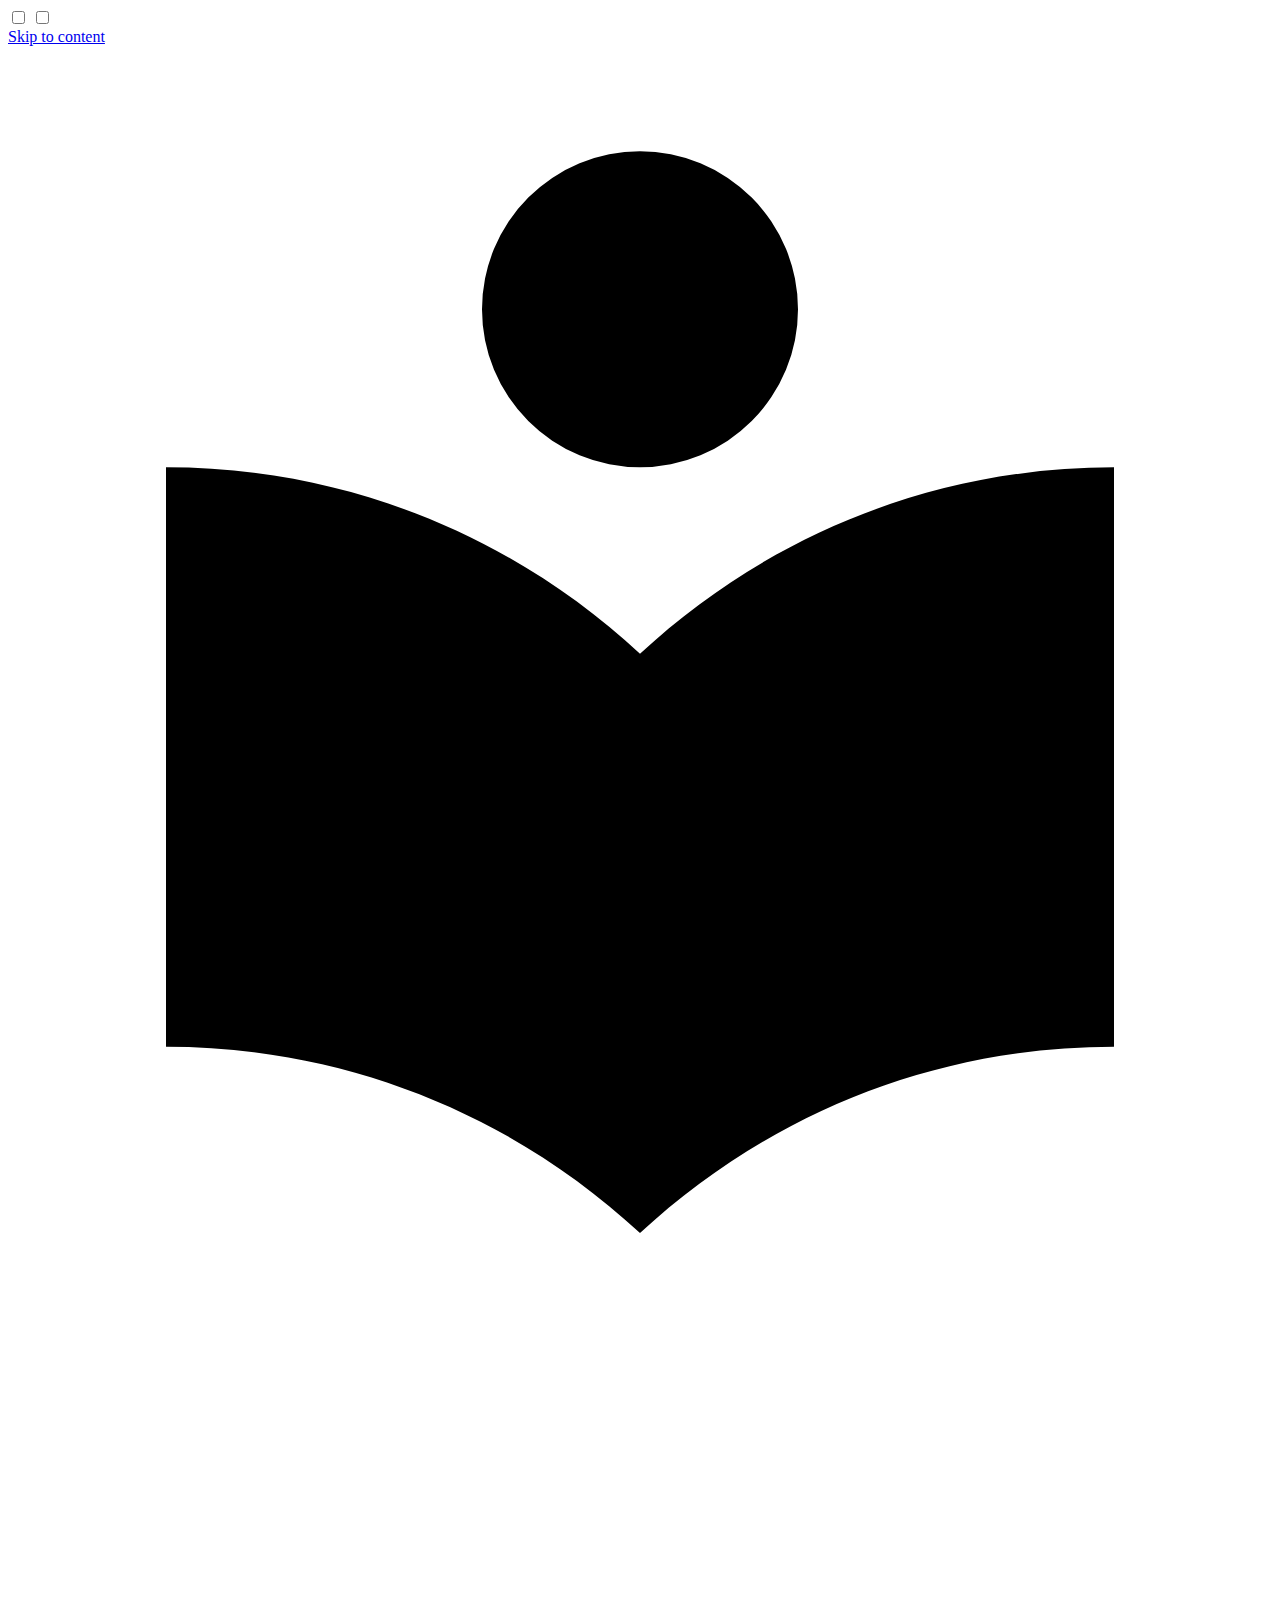
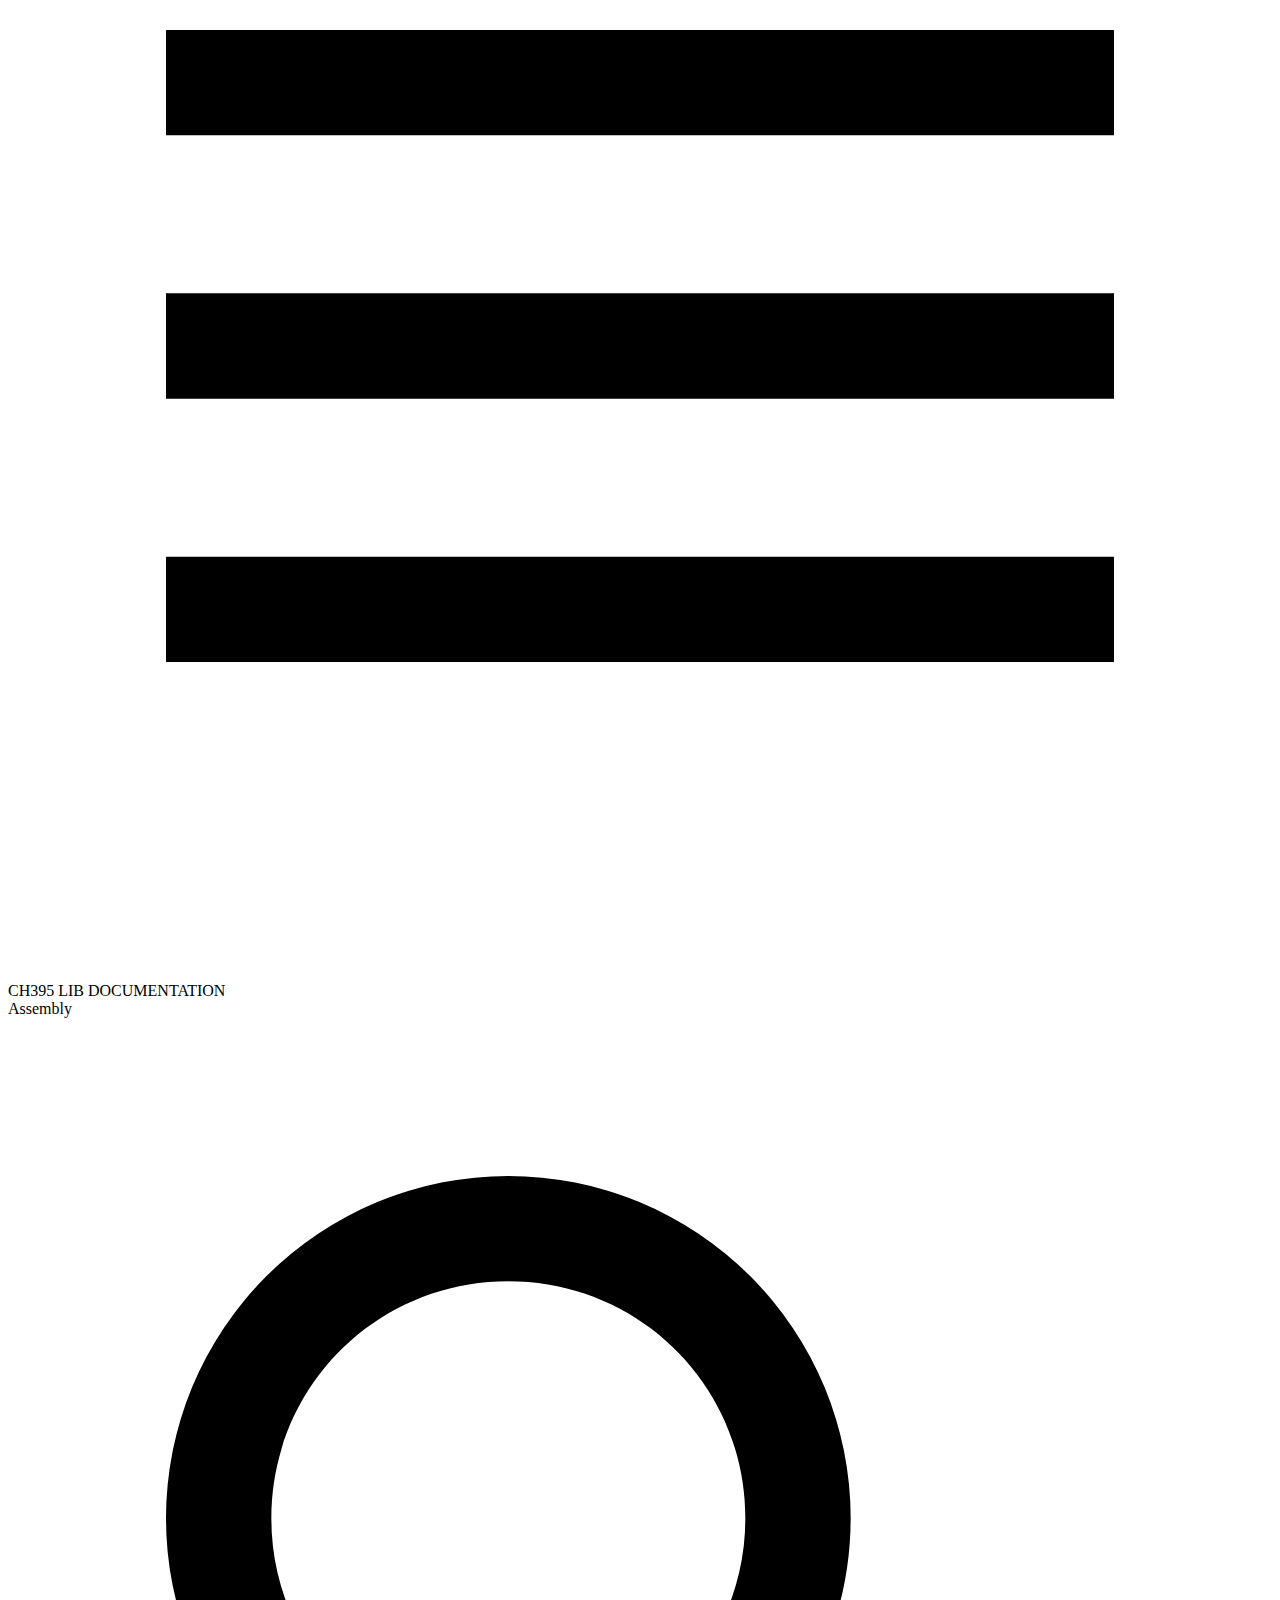
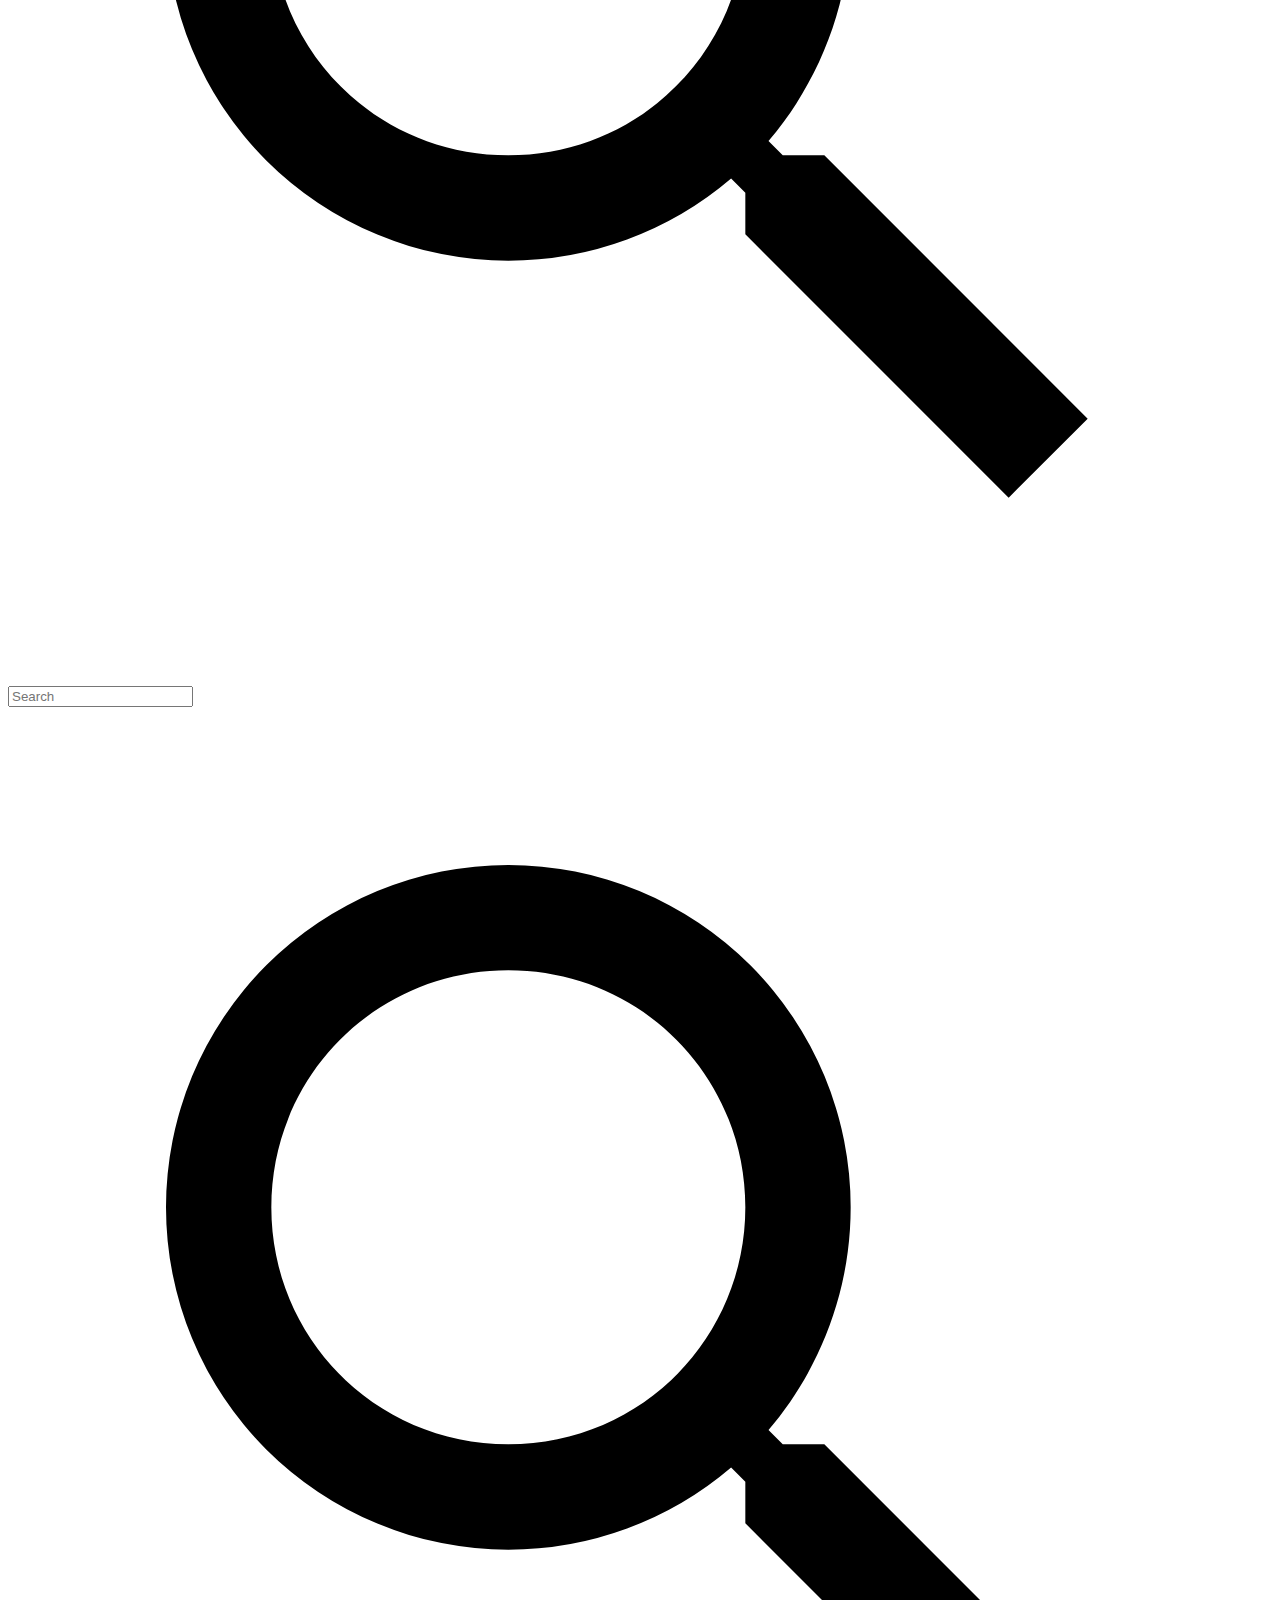
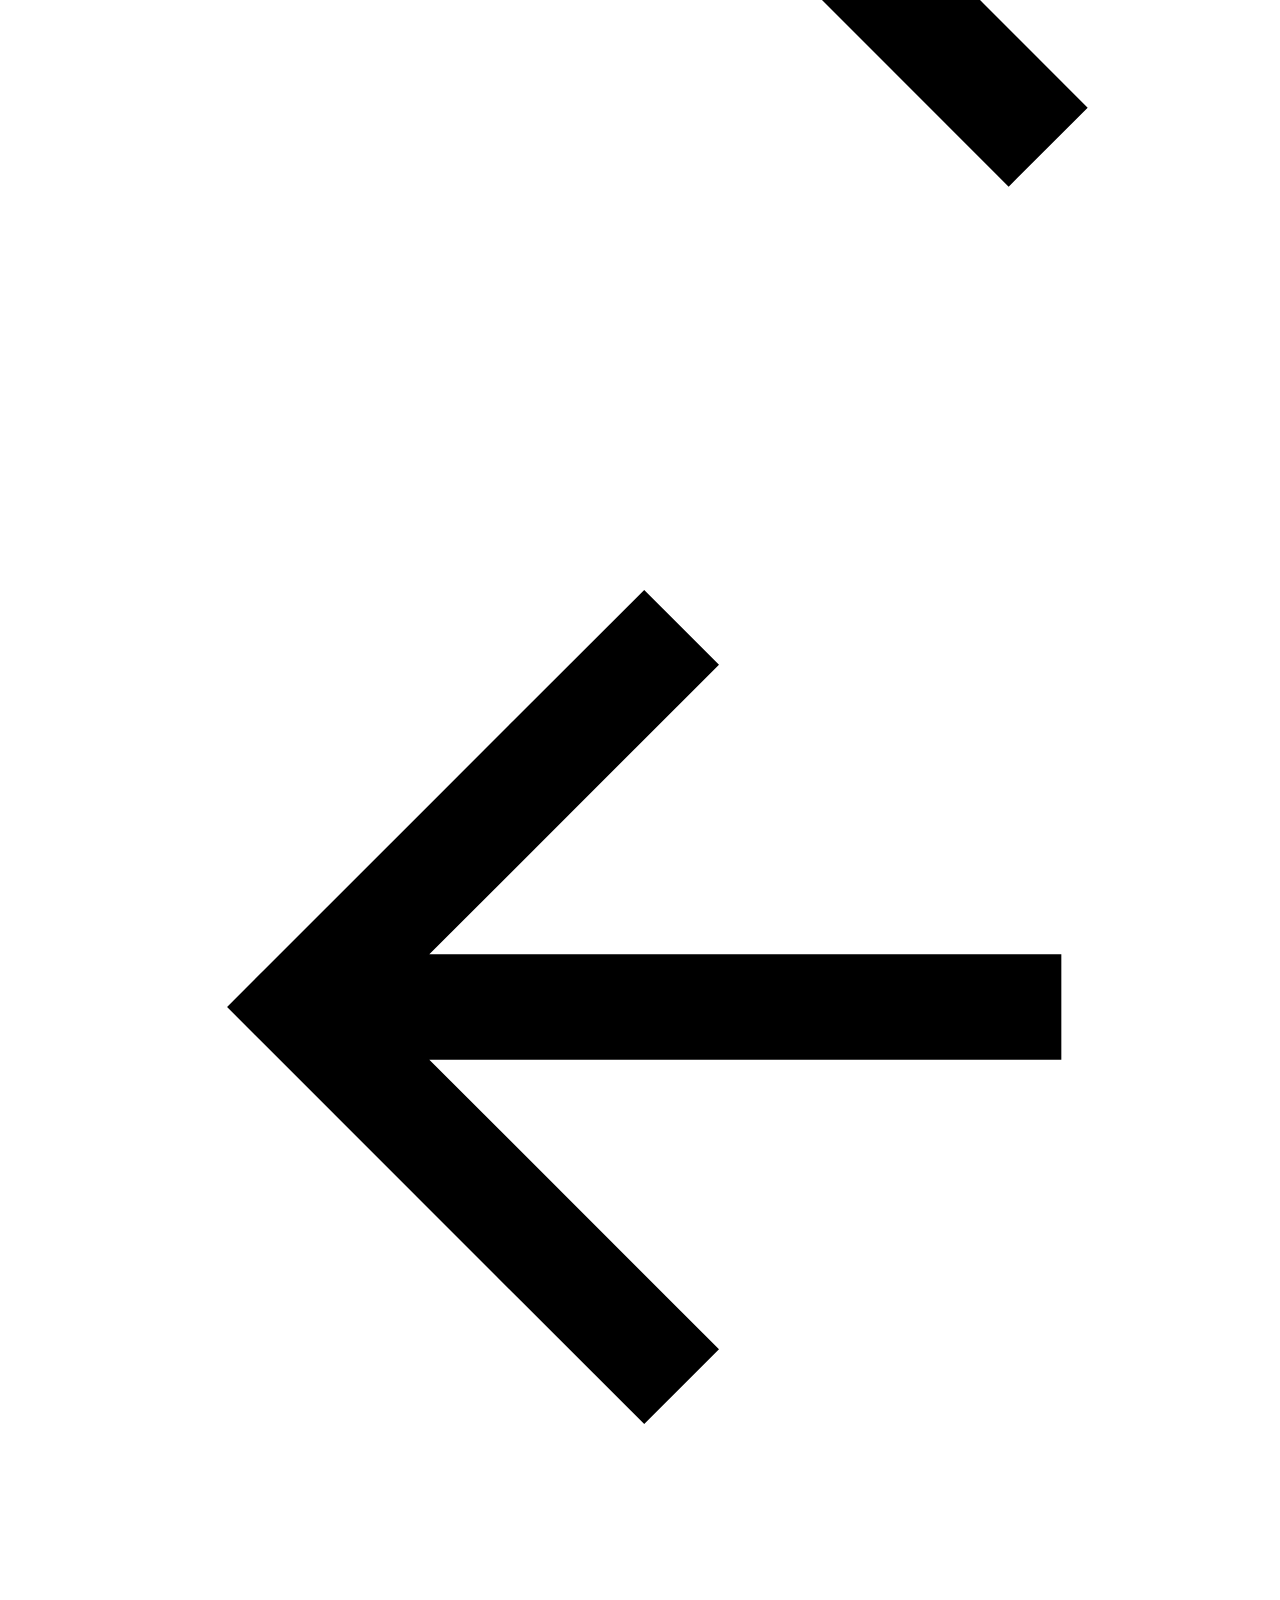
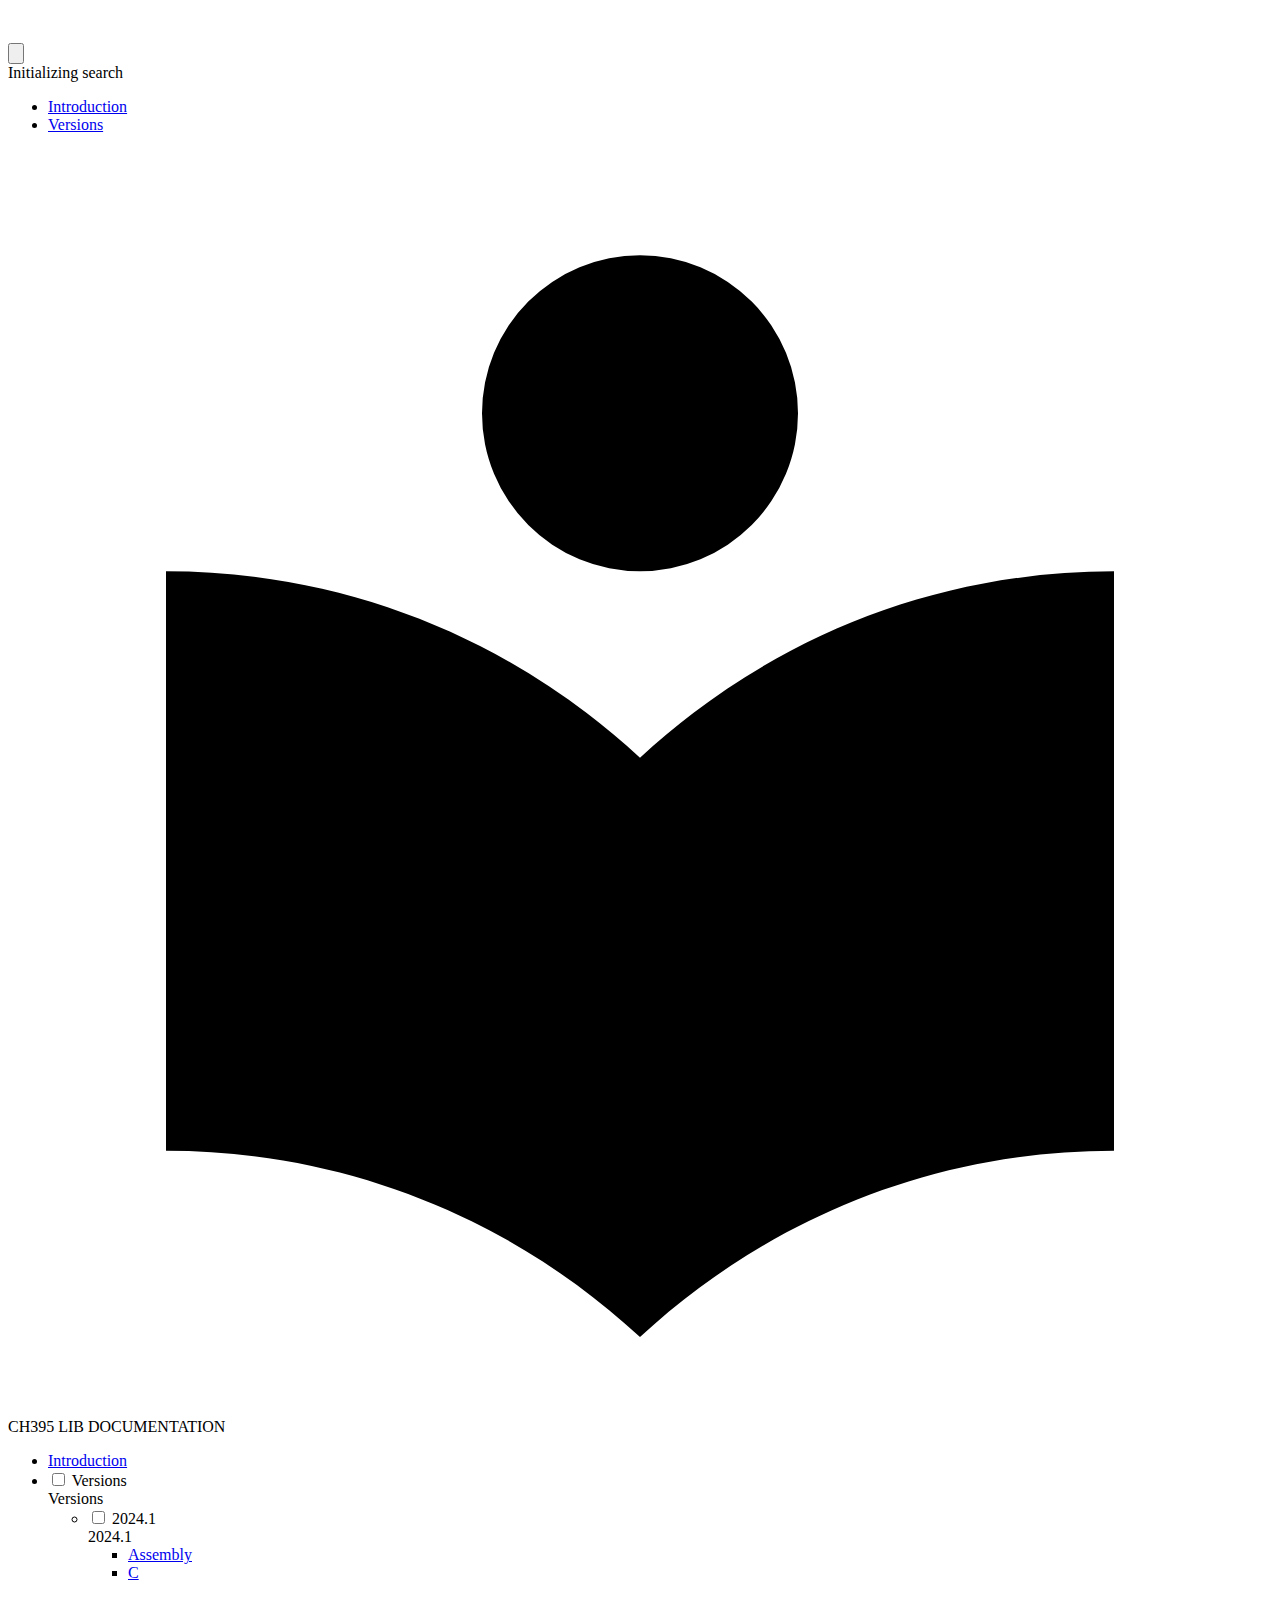
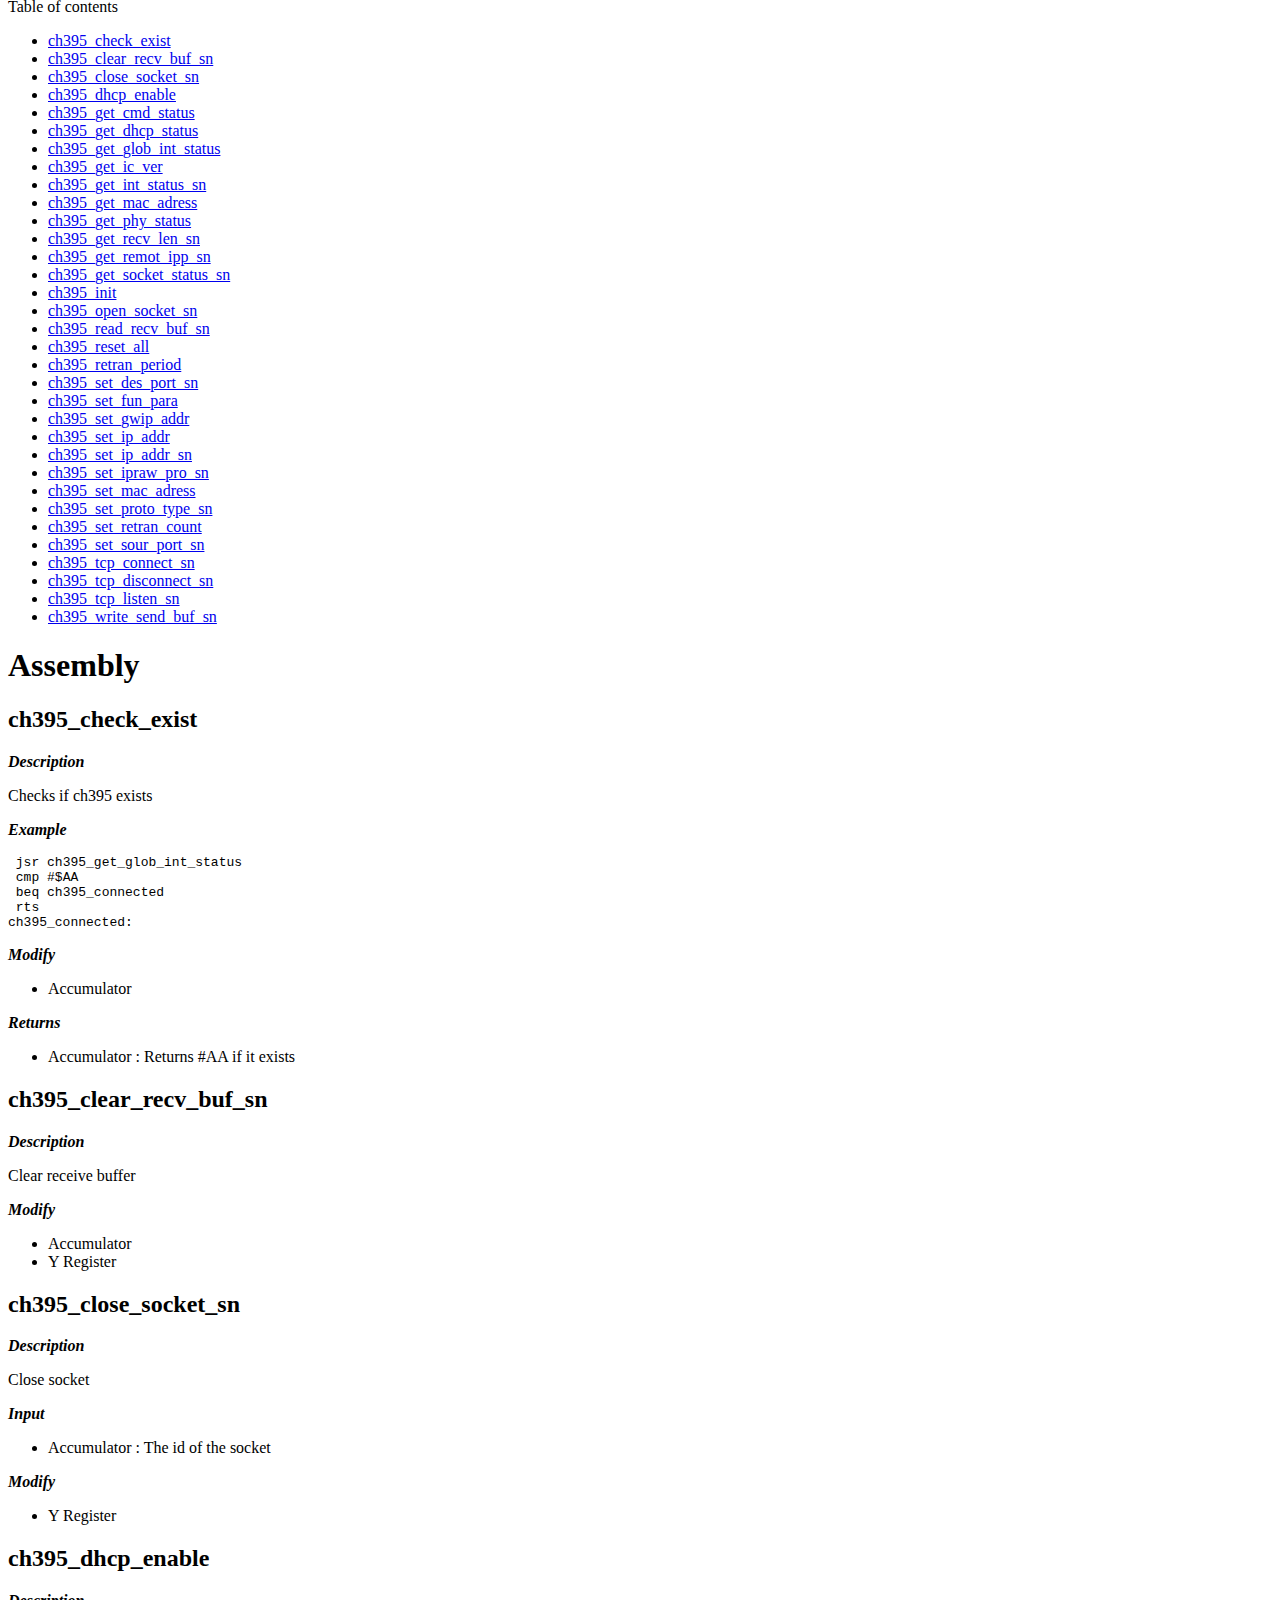
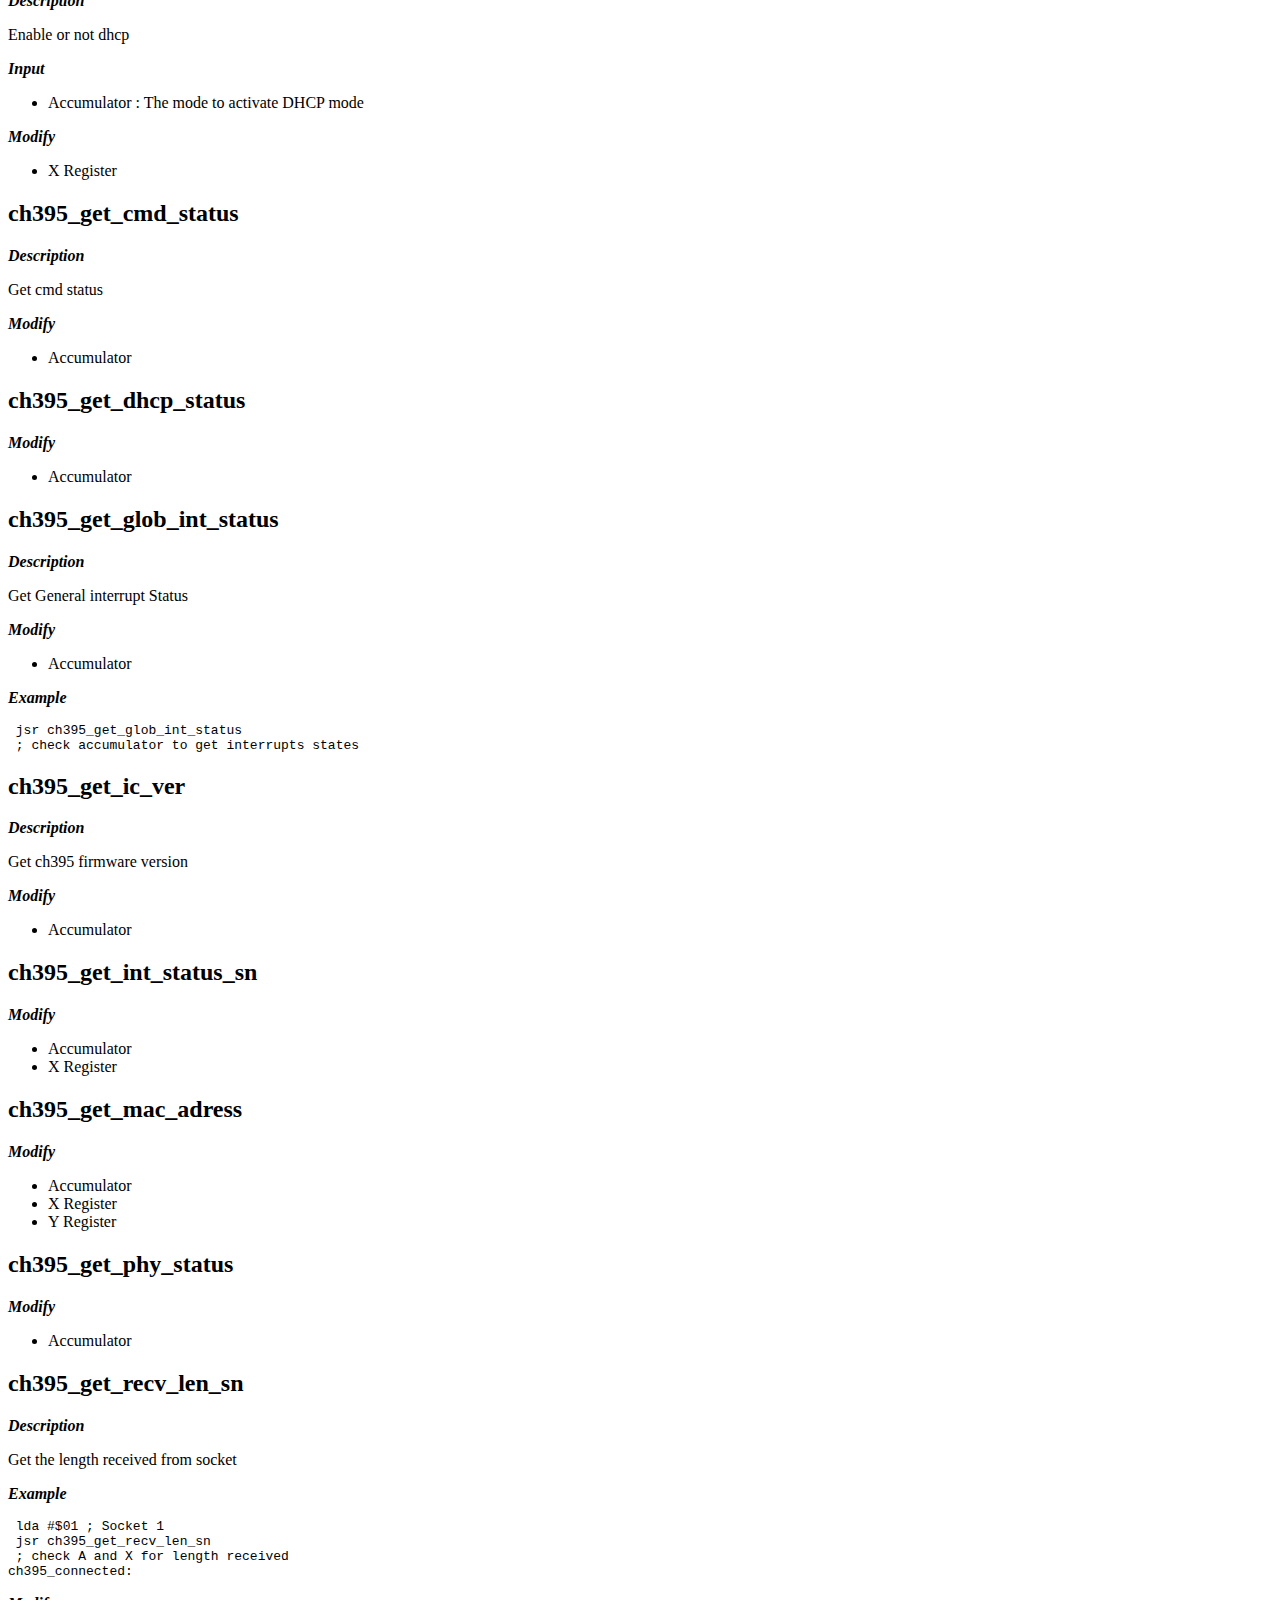
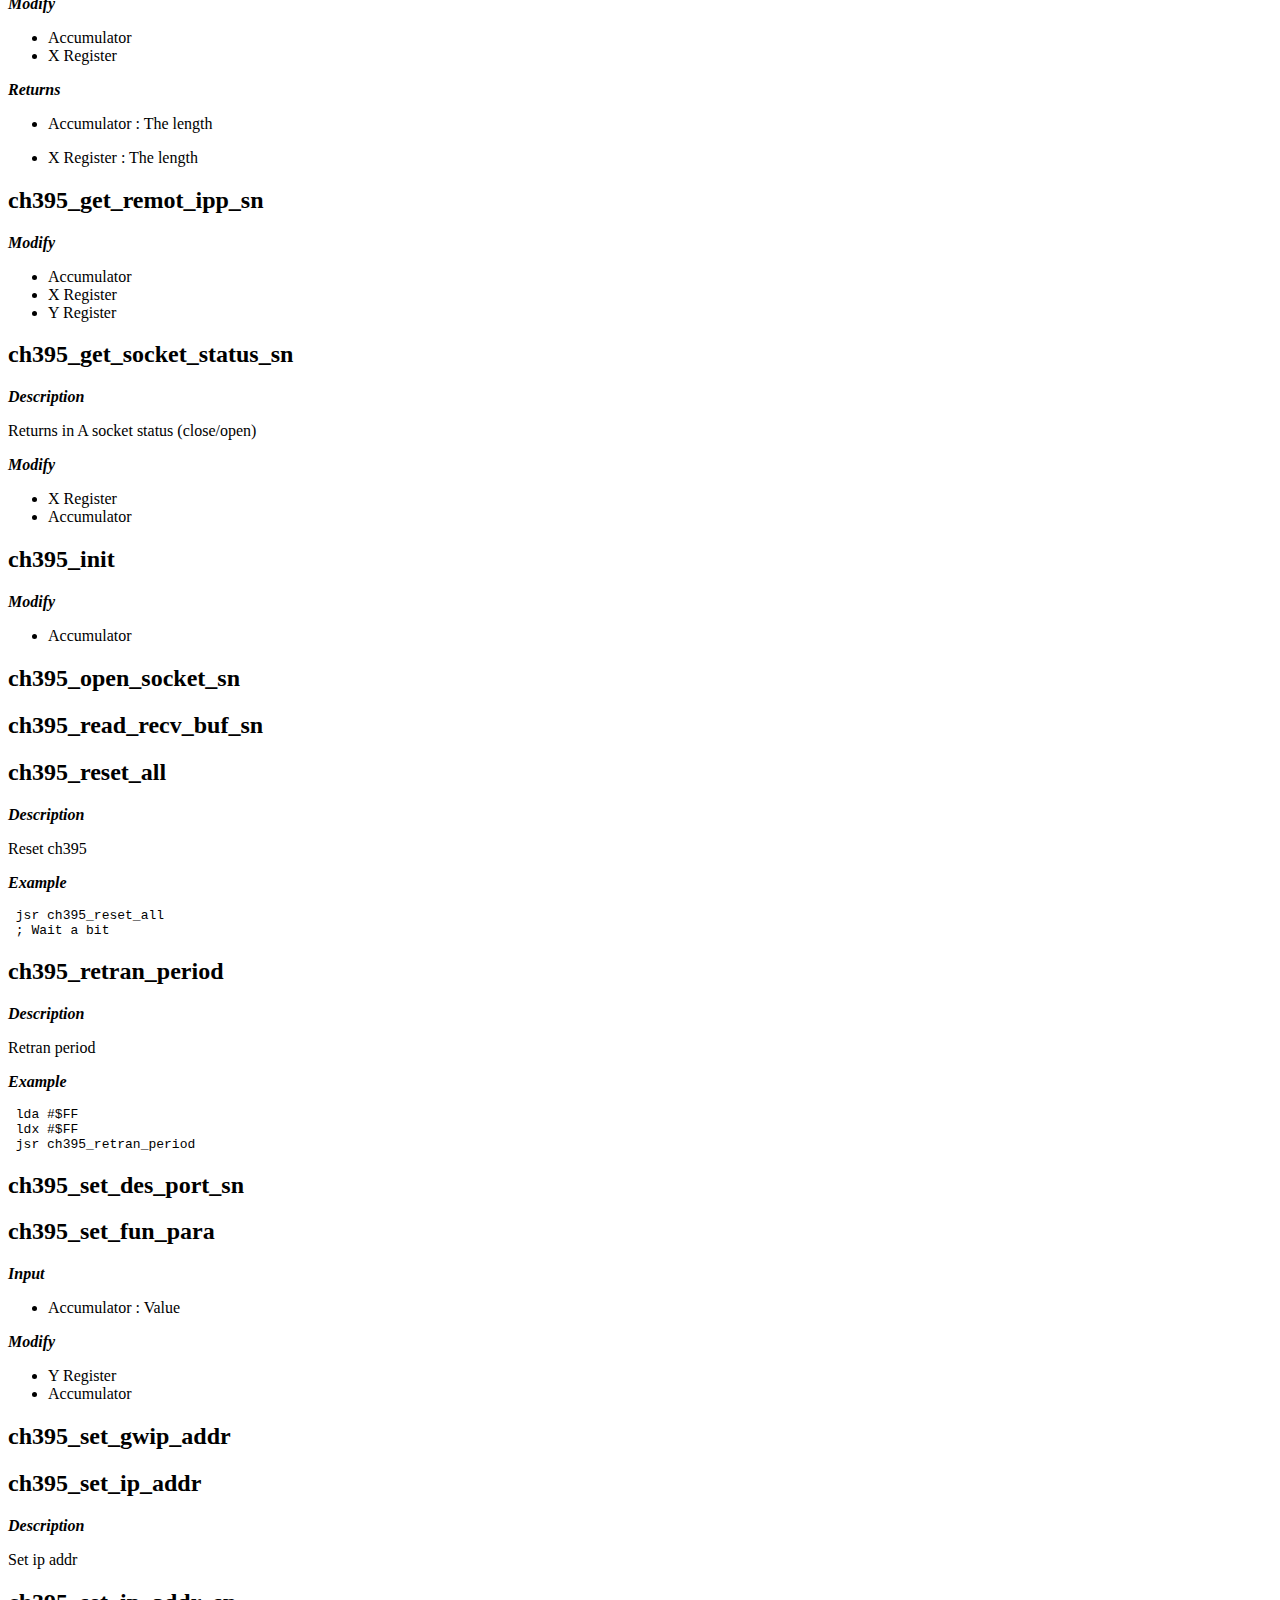
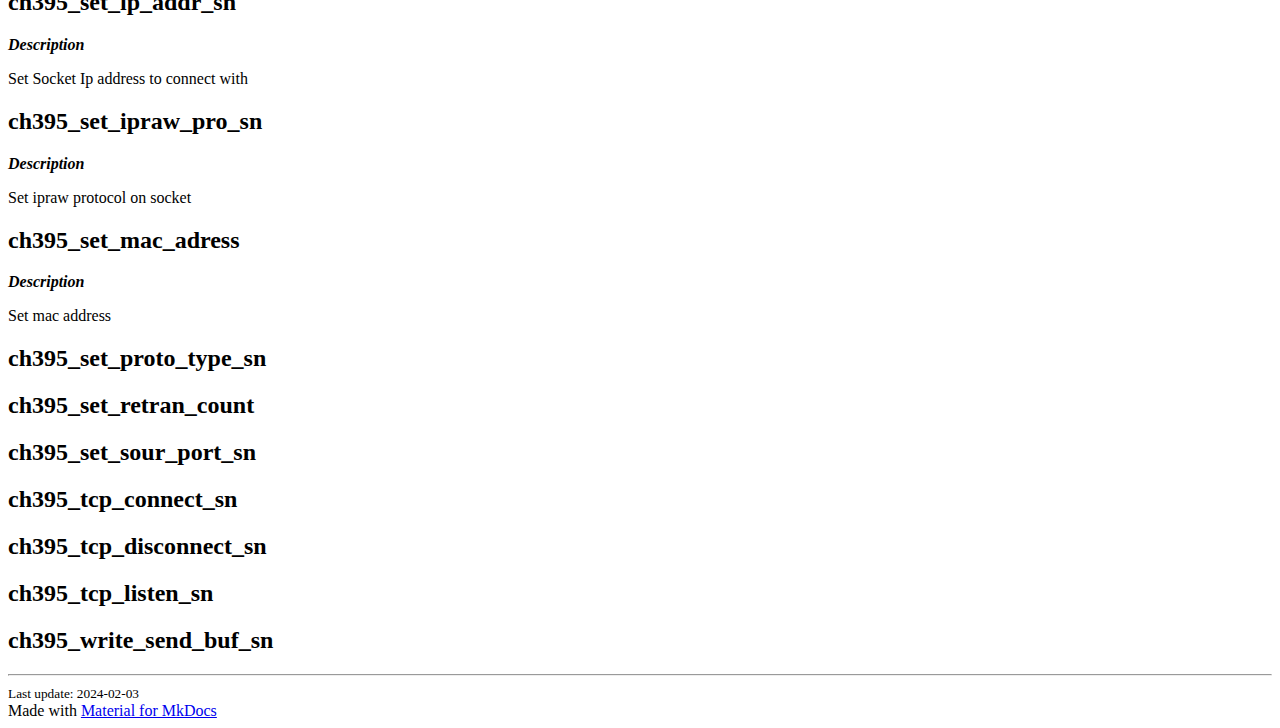
==== commit 2ec1da9b: "update" ====
--- a/docs/api/assembly/index.html
+++ b/docs/api/assembly/index.html
@@ -661,6 +661,13 @@
 <h2 id="ch395_check_exist">ch395_check_exist</h2>
 <p><strong><em>Description</em></strong></p>
 <p>Checks if ch395 exists</p>
+<p><strong><em>Example</em></strong></p>
+<div class="highlight"><pre><span></span><code><span class="w"> </span><span class="k">jsr</span><span class="w"> </span><span class="n">ch395_get_glob_int_status</span>
+<span class="w"> </span><span class="k">cmp</span><span class="w"> </span><span class="p">#</span><span class="mh">$AA</span>
+<span class="w"> </span><span class="k">beq</span><span class="w"> </span><span class="n">ch395_connected</span>
+<span class="w"> </span><span class="k">rts</span>
+<span class="nl">ch395_connected:</span>
+</code></pre></div>
 <p><strong><em>Modify</em></strong></p>
 <ul>
 <li>Accumulator </li>
@@ -712,10 +719,16 @@
 <li>Accumulator </li>
 </ul>
 <h2 id="ch395_get_glob_int_status">ch395_get_glob_int_status</h2>
-<p><strong><em>Modify</em></strong></p>
-<ul>
-<li>Accumulator </li>
-</ul>
+<p><strong><em>Description</em></strong></p>
+<p>Get General interrupt Status</p>
+<p><strong><em>Modify</em></strong></p>
+<ul>
+<li>Accumulator </li>
+</ul>
+<p><strong><em>Example</em></strong></p>
+<div class="highlight"><pre><span></span><code><span class="w"> </span><span class="k">jsr</span><span class="w"> </span><span class="n">ch395_get_glob_int_status</span>
+<span class="w"> </span><span class="c1">; check accumulator to get interrupts states</span>
+</code></pre></div>
 <h2 id="ch395_get_ic_ver">ch395_get_ic_ver</h2>
 <p><strong><em>Description</em></strong></p>
 <p>Get ch395 firmware version</p>
@@ -737,11 +750,32 @@
 <li>Y Register </li>
 </ul>
 <h2 id="ch395_get_phy_status">ch395_get_phy_status</h2>
+<p><strong><em>Modify</em></strong></p>
+<ul>
+<li>Accumulator </li>
+</ul>
 <h2 id="ch395_get_recv_len_sn">ch395_get_recv_len_sn</h2>
+<p><strong><em>Description</em></strong></p>
+<p>Get the length received from socket</p>
+<p><strong><em>Example</em></strong></p>
+<div class="highlight"><pre><span></span><code><span class="w"> </span><span class="k">lda</span><span class="w"> </span><span class="p">#</span><span class="mh">$01</span><span class="w"> </span><span class="c1">; Socket 1</span>
+<span class="w"> </span><span class="k">jsr</span><span class="w"> </span><span class="n">ch395_get_recv_len_sn</span>
+<span class="w"> </span><span class="c1">; check A and X for length received</span>
+<span class="nl">ch395_connected:</span>
+</code></pre></div>
 <p><strong><em>Modify</em></strong></p>
 <ul>
 <li>Accumulator </li>
 <li>X Register </li>
+</ul>
+<p><strong><em>Returns</em></strong></p>
+<ul>
+<li>
+<p>Accumulator : The length</p>
+</li>
+<li>
+<p>X Register : The length</p>
+</li>
 </ul>
 <h2 id="ch395_get_remot_ipp_sn">ch395_get_remot_ipp_sn</h2>
 <p><strong><em>Modify</em></strong></p>
@@ -796,6 +830,8 @@
 <p><strong><em>Description</em></strong></p>
 <p>Set ip addr</p>
 <h2 id="ch395_set_ip_addr_sn">ch395_set_ip_addr_sn</h2>
+<p><strong><em>Description</em></strong></p>
+<p>Set Socket Ip address to connect with</p>
 <h2 id="ch395_set_ipraw_pro_sn">ch395_set_ipraw_pro_sn</h2>
 <p><strong><em>Description</em></strong></p>
 <p>Set ipraw protocol on socket</p>
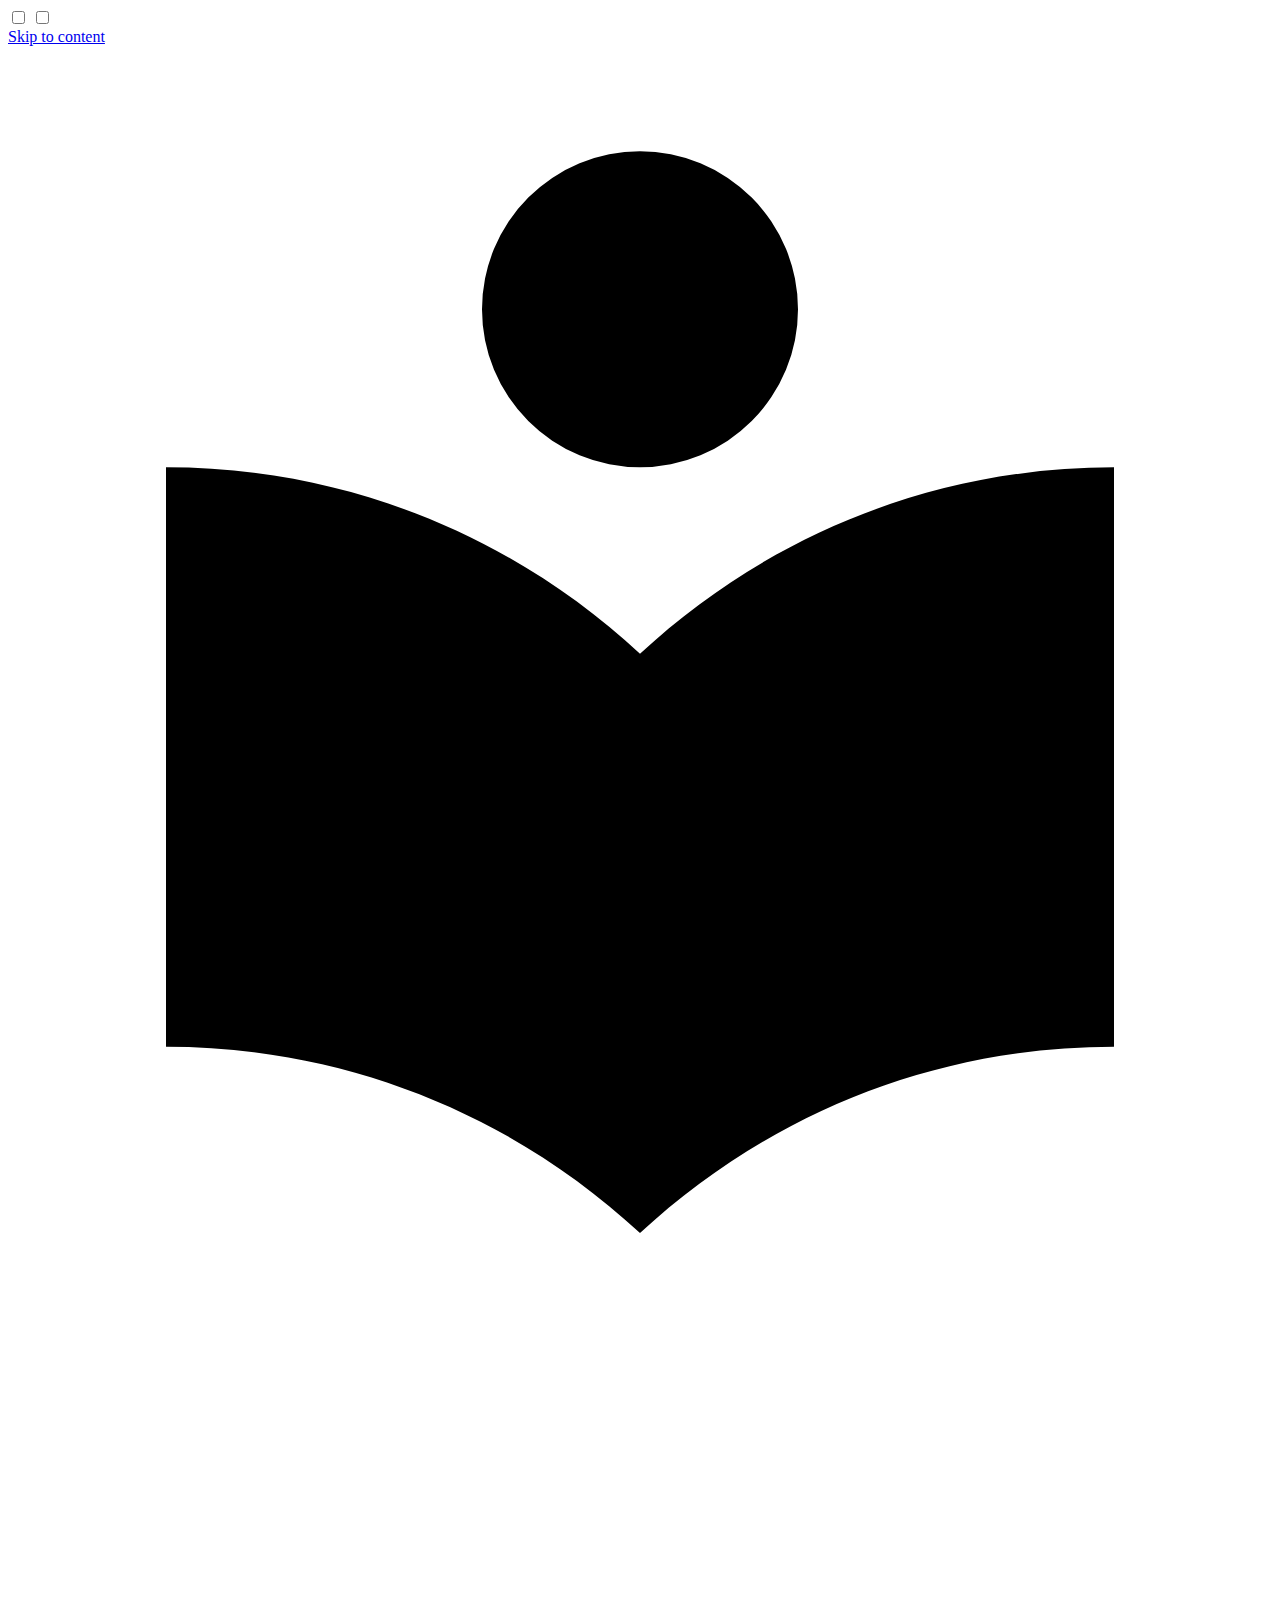
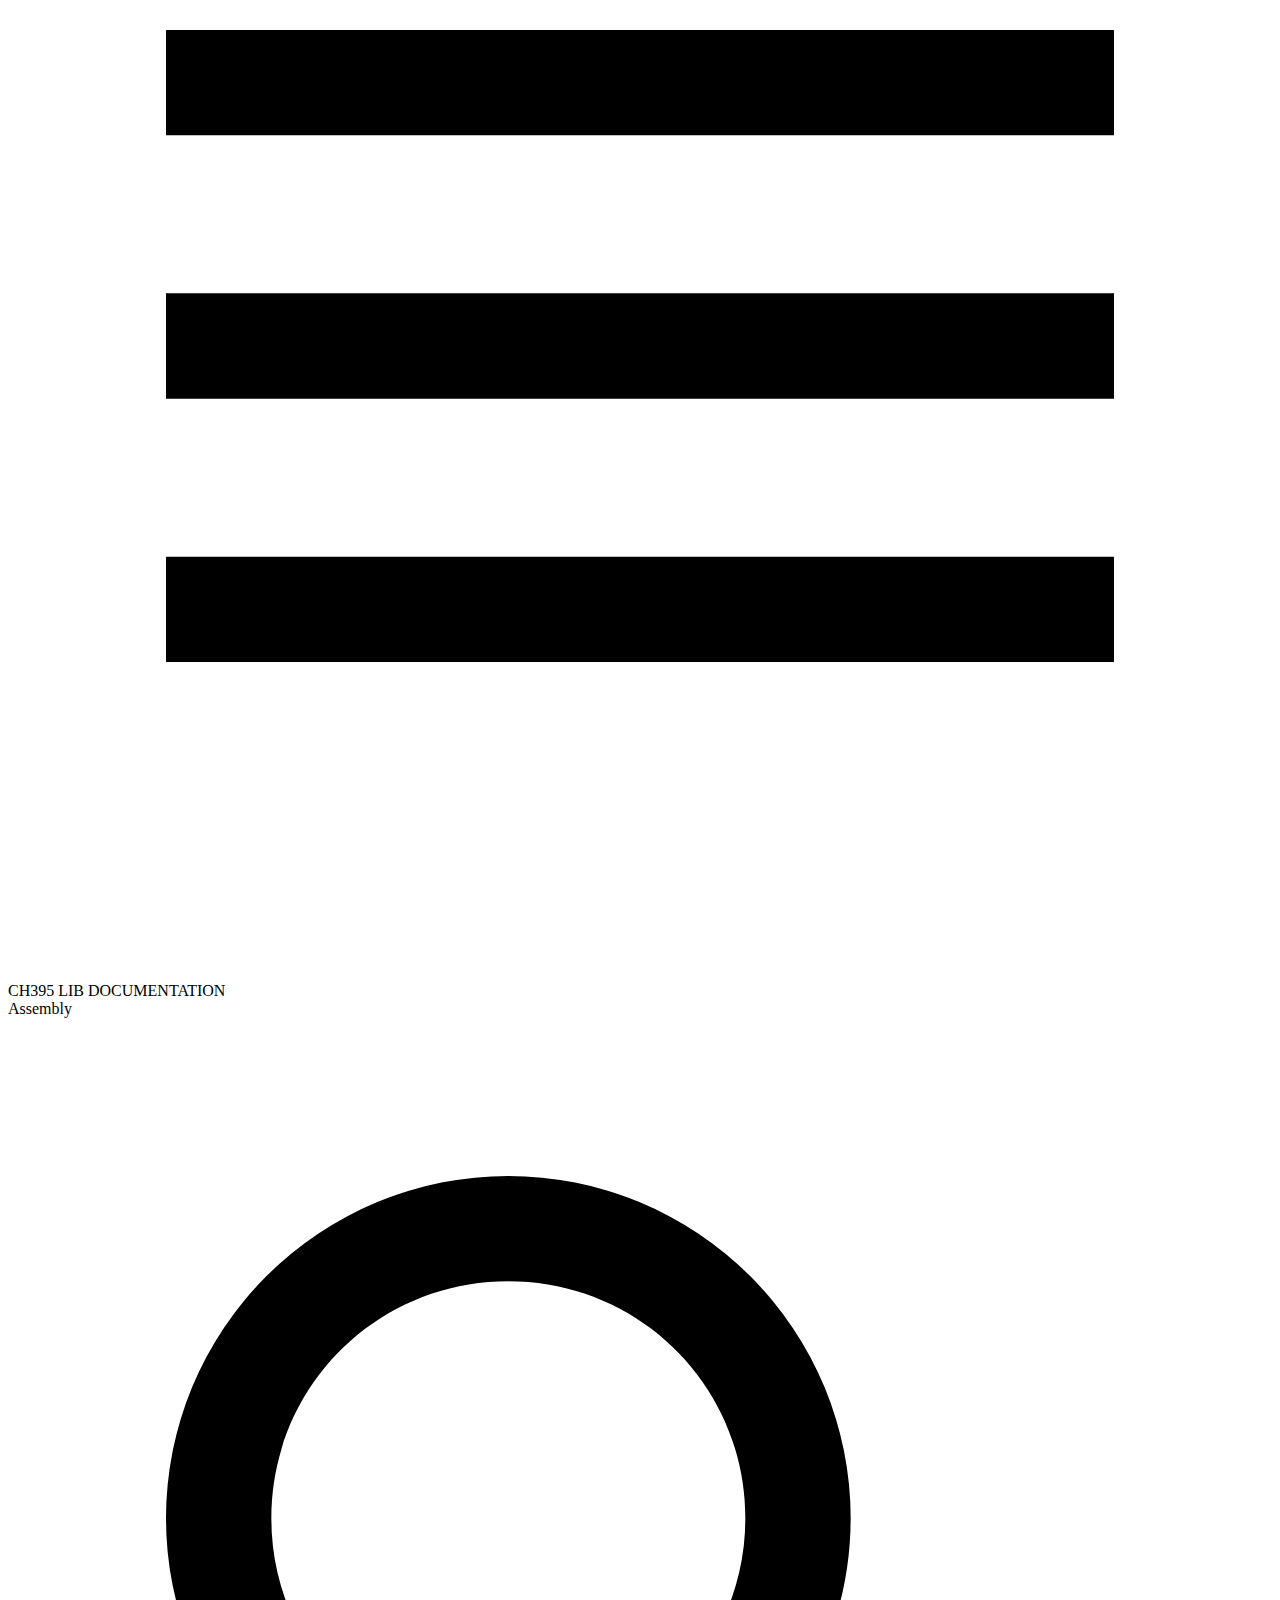
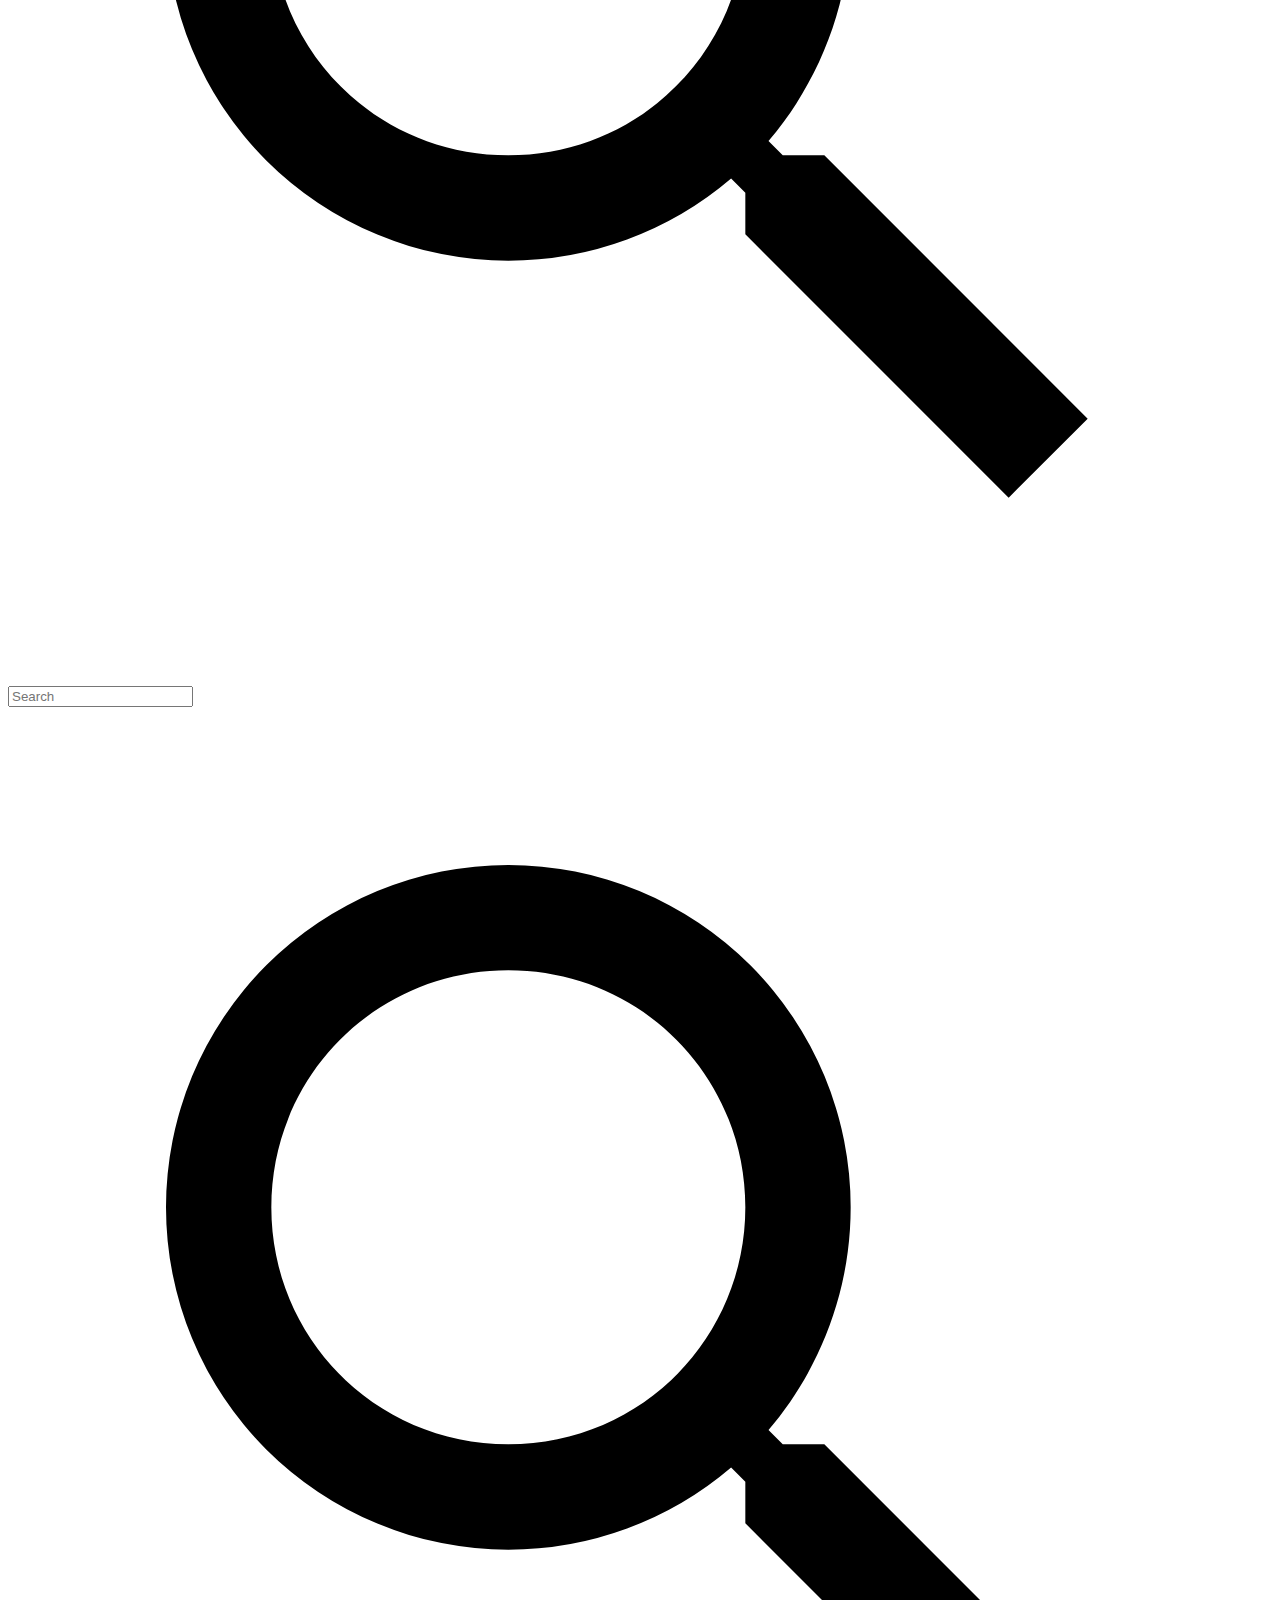
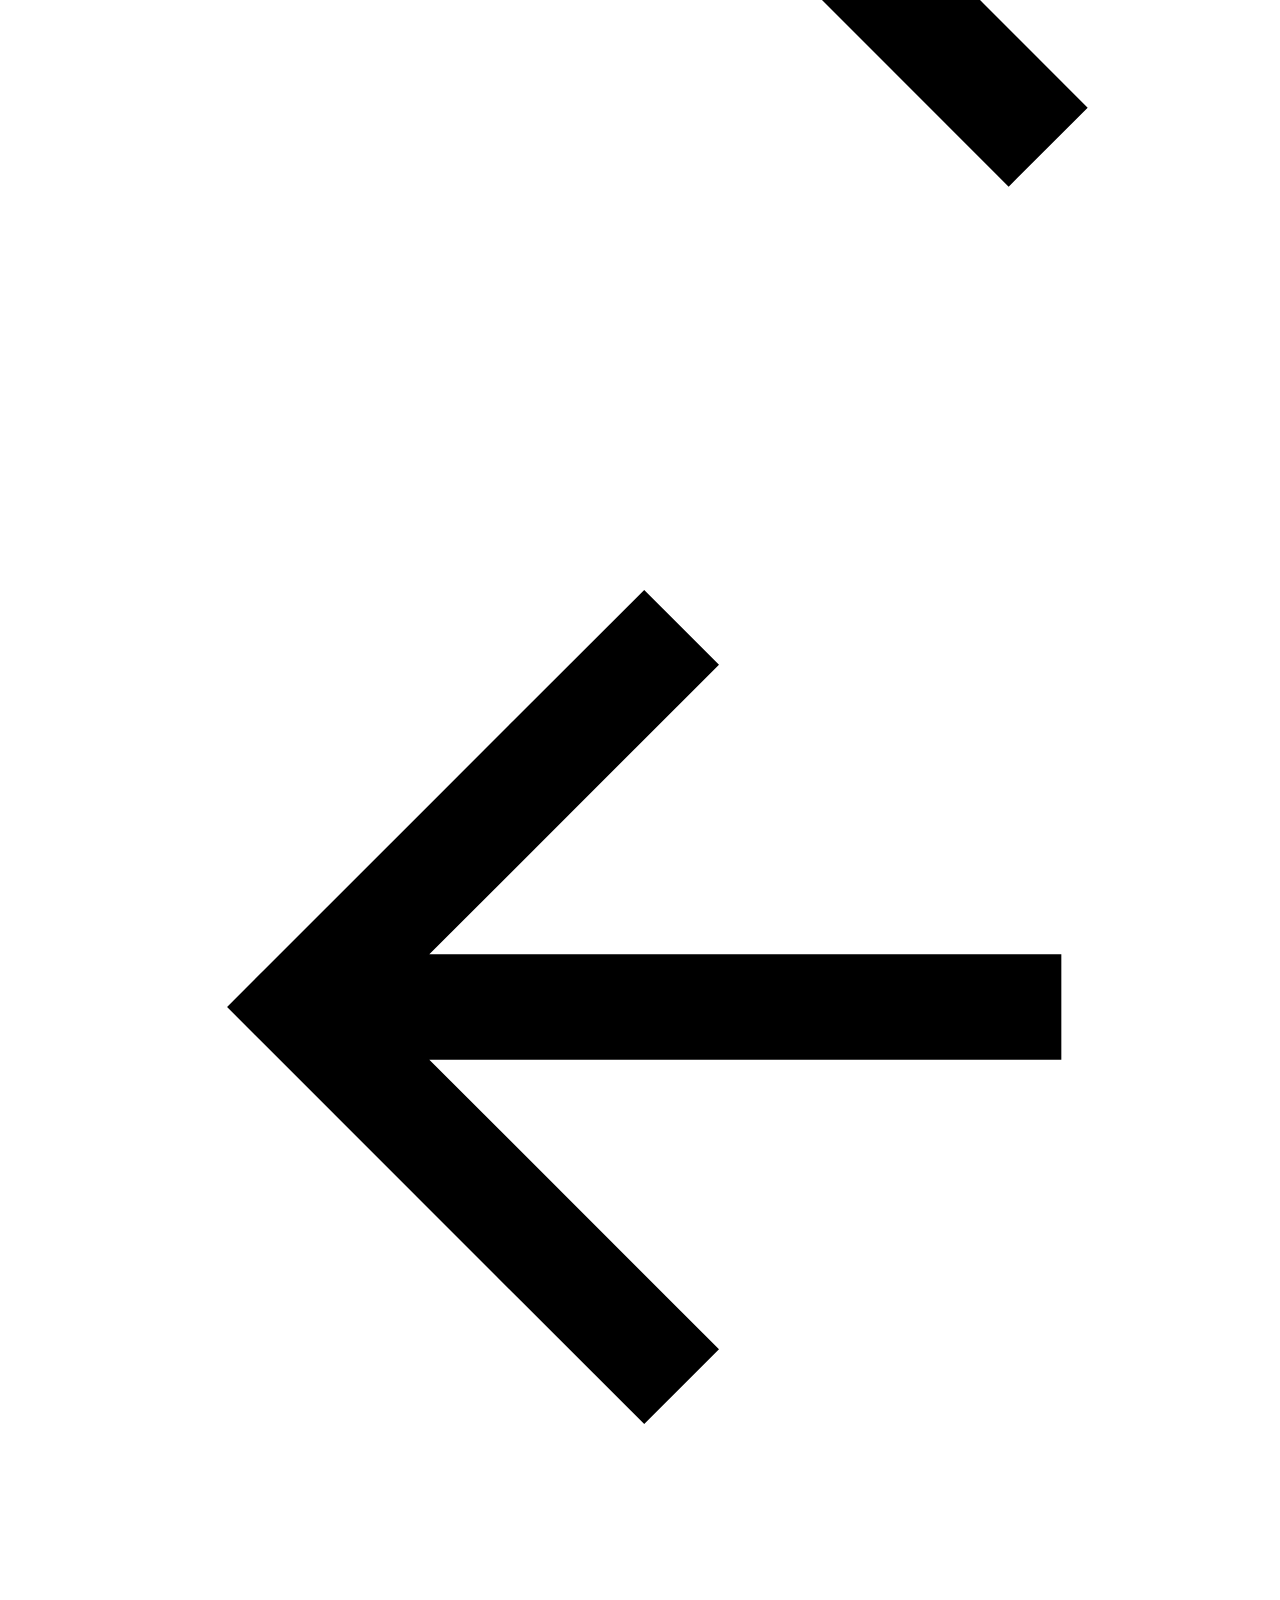
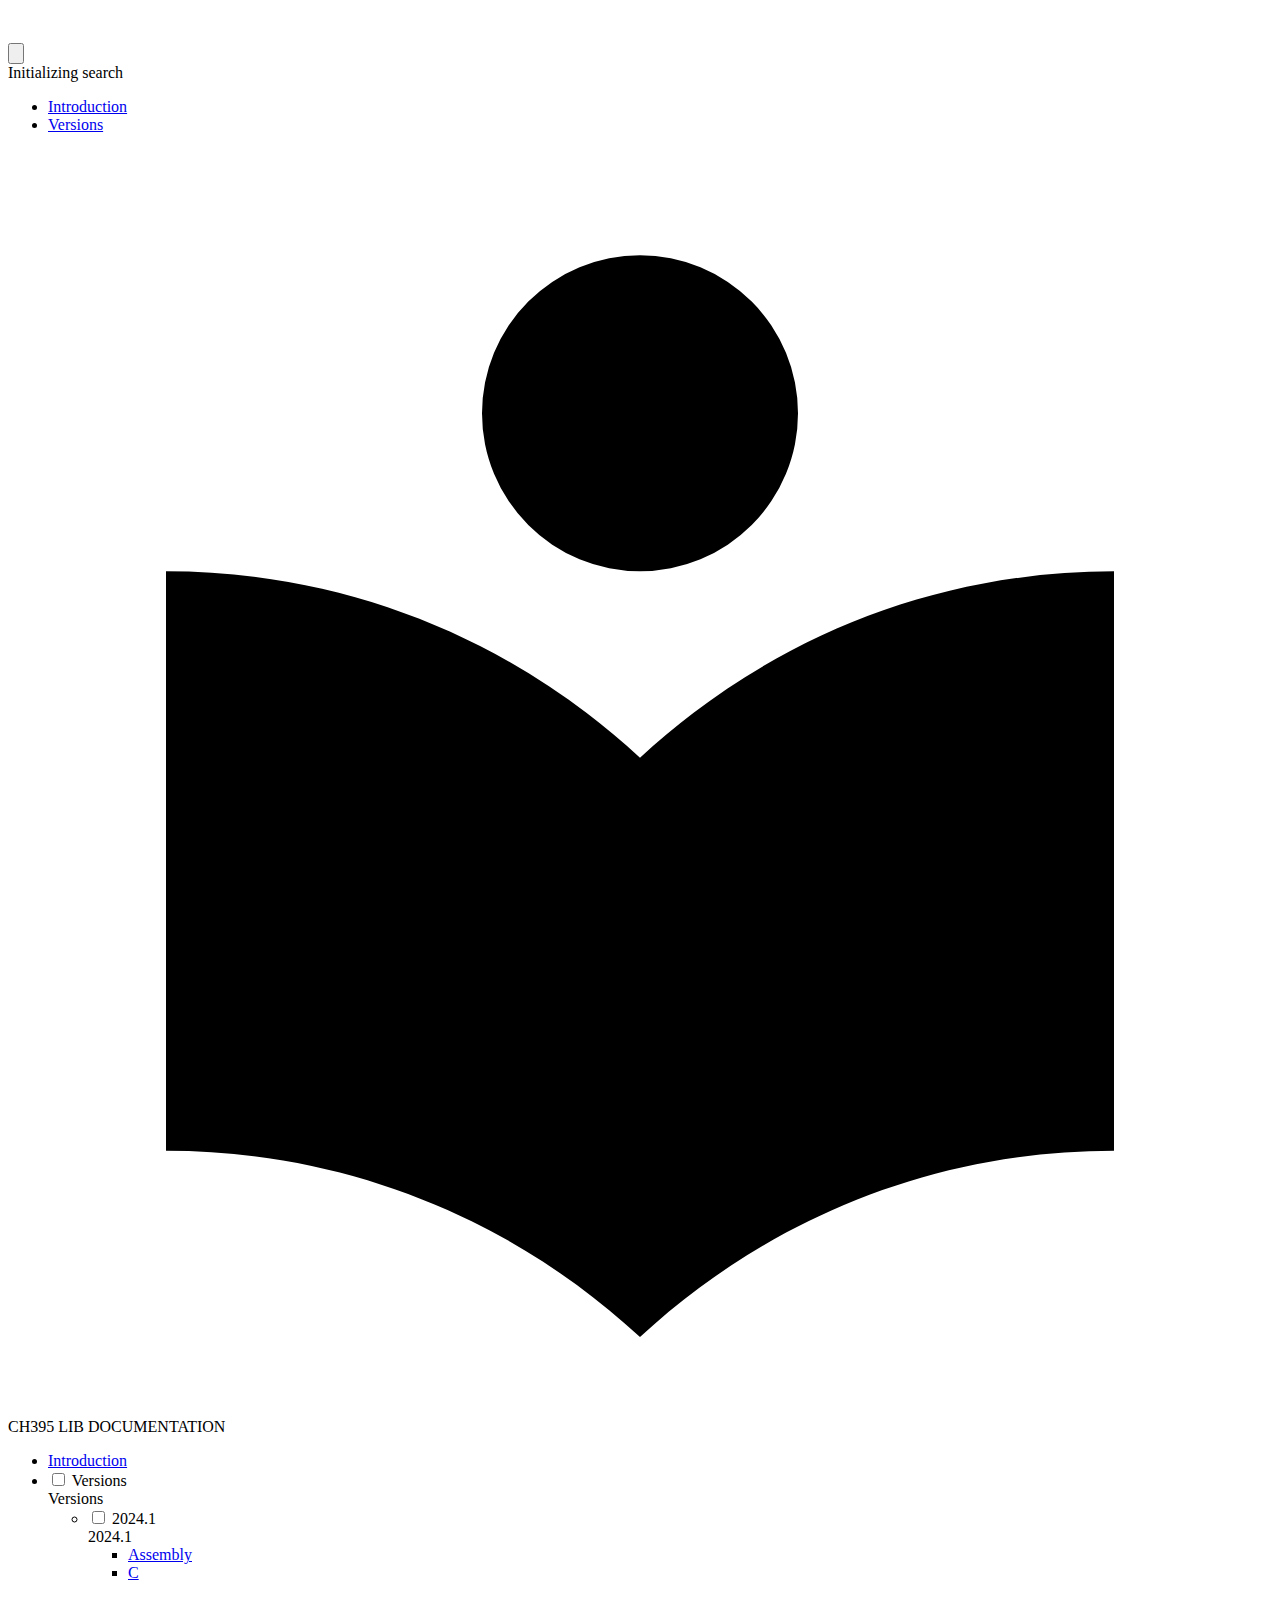
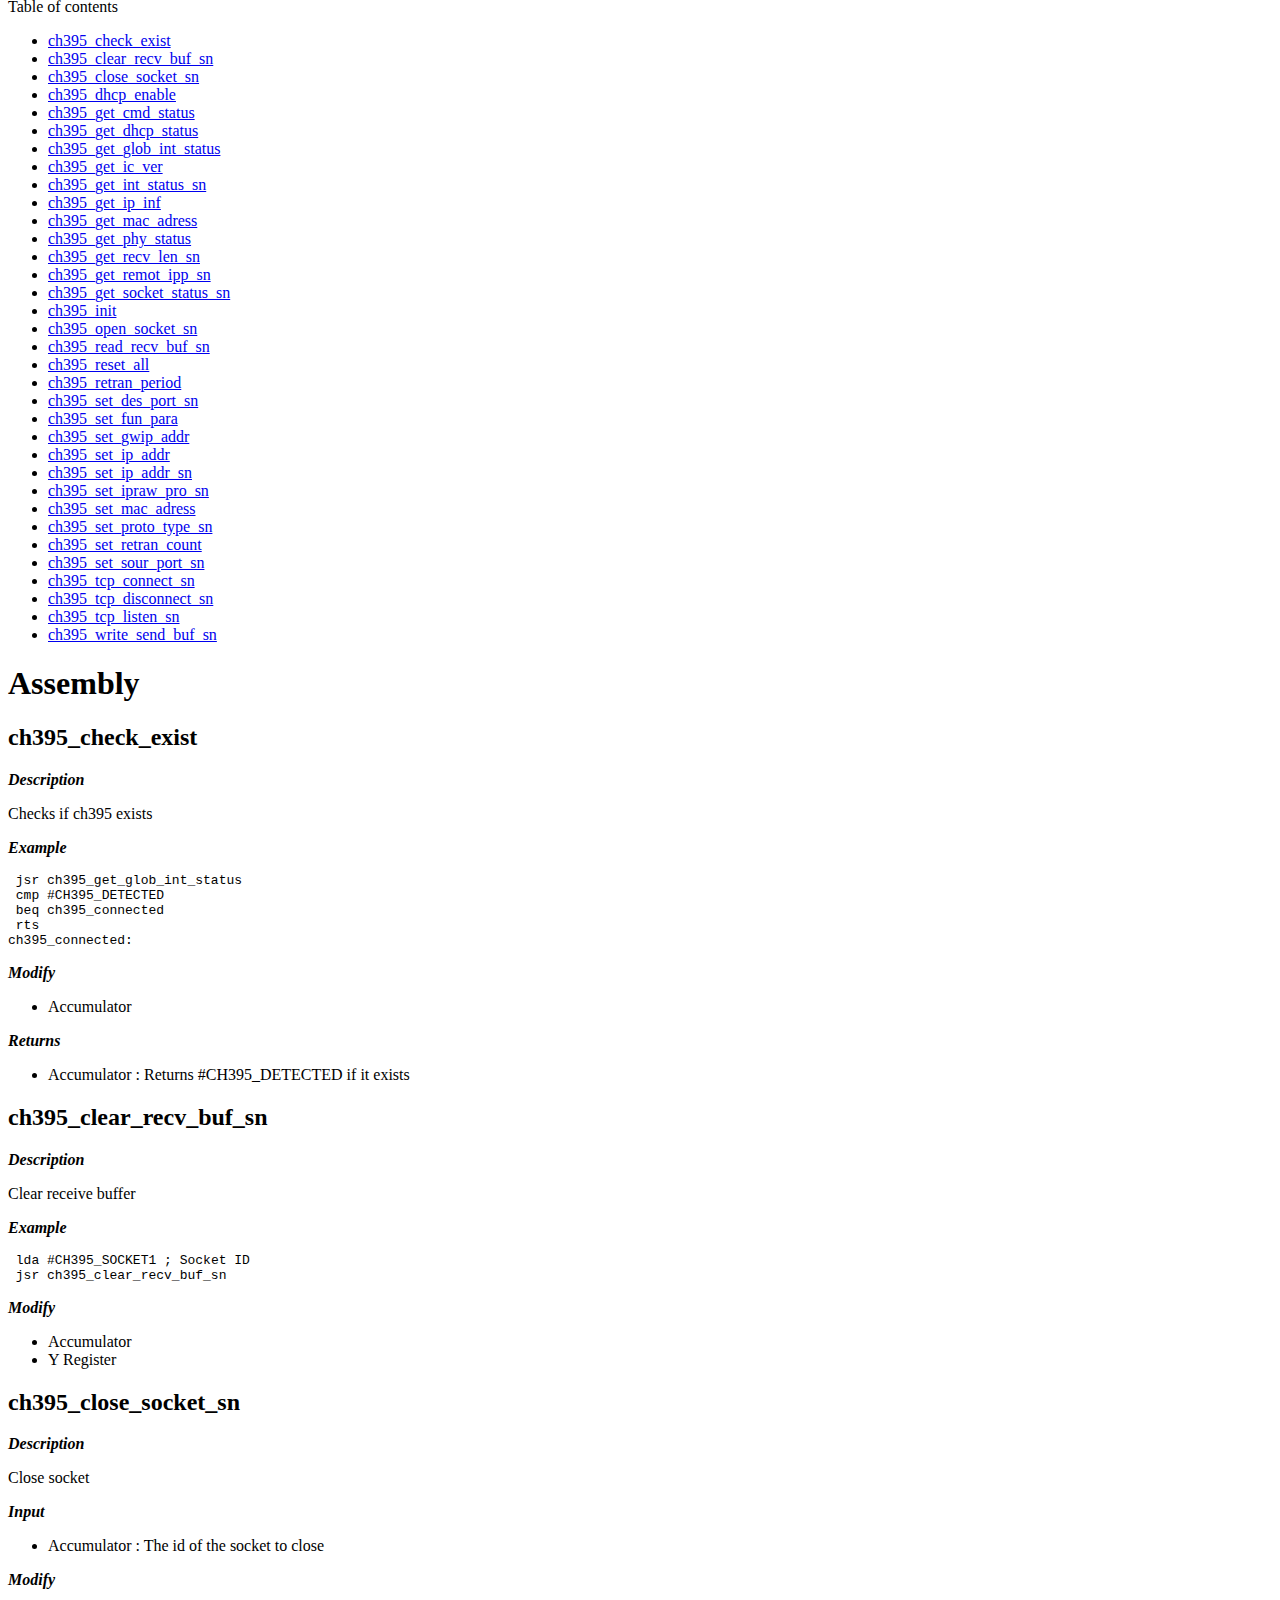
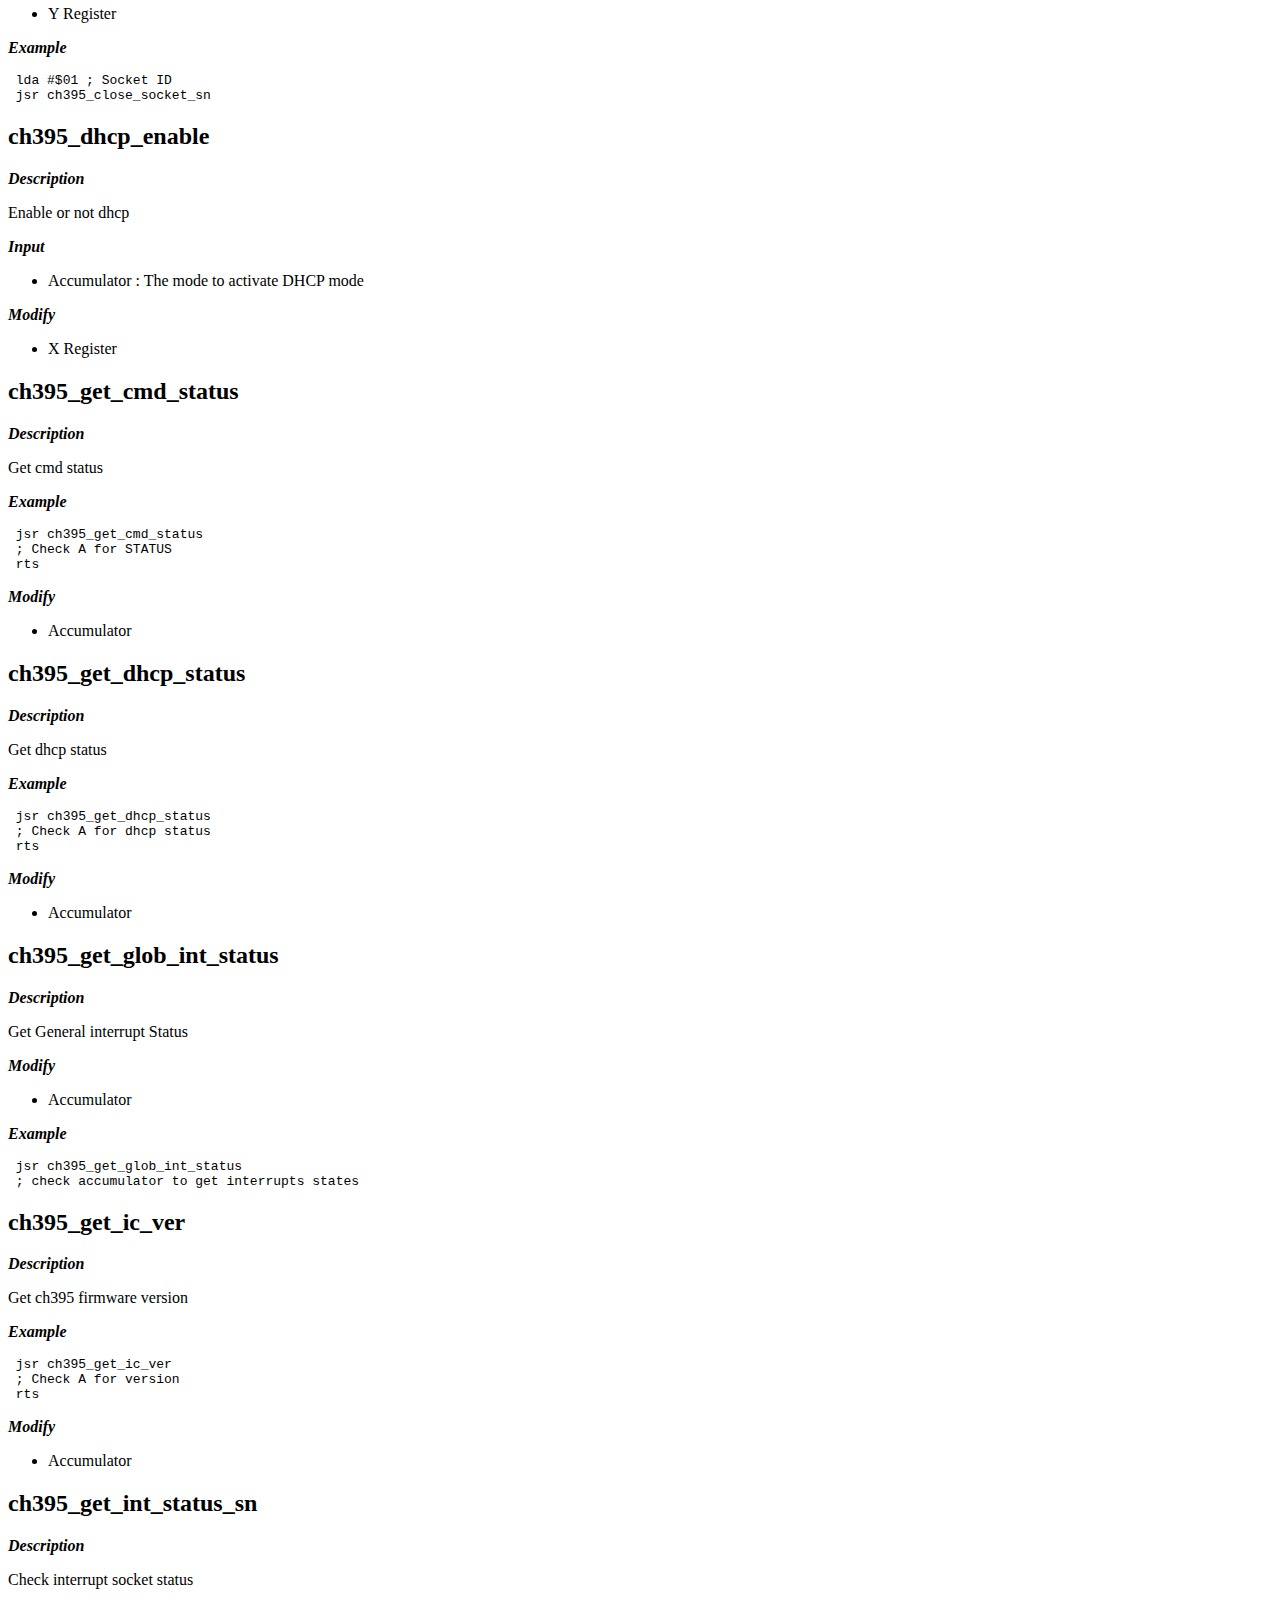
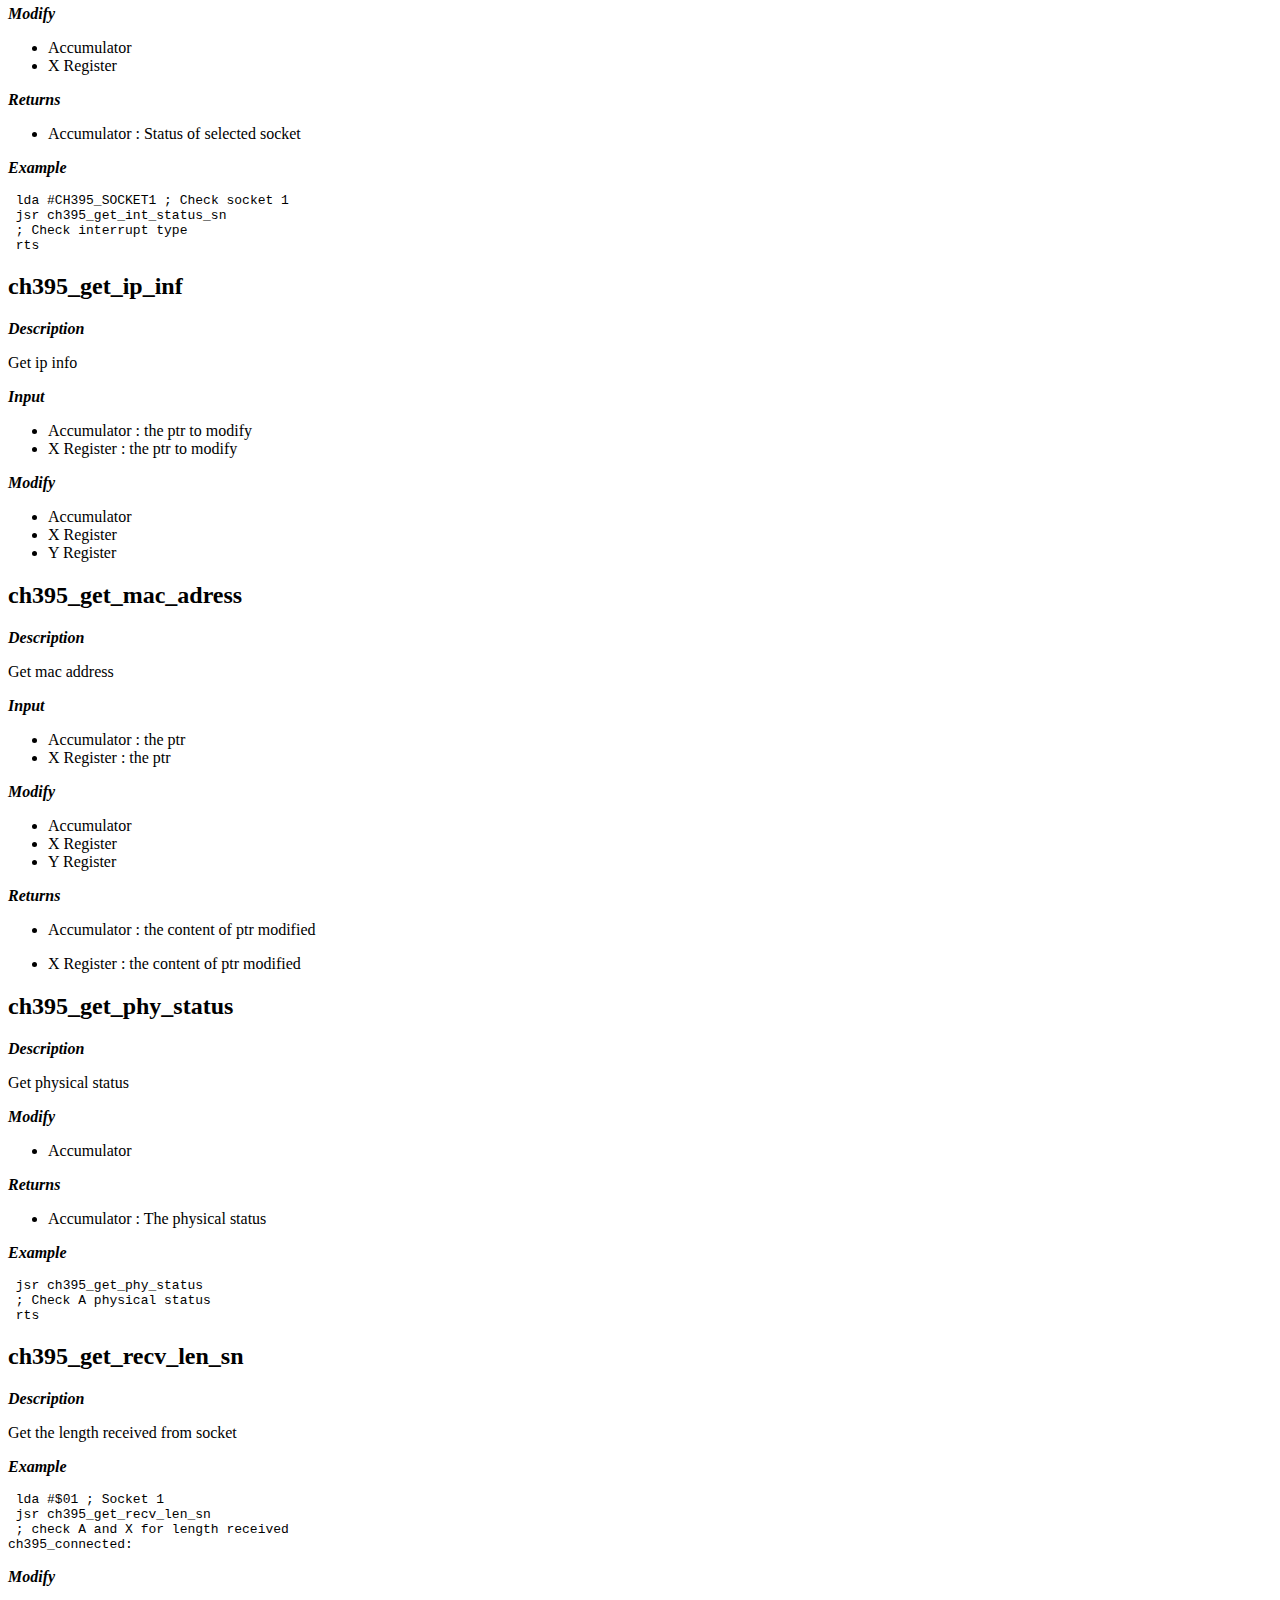
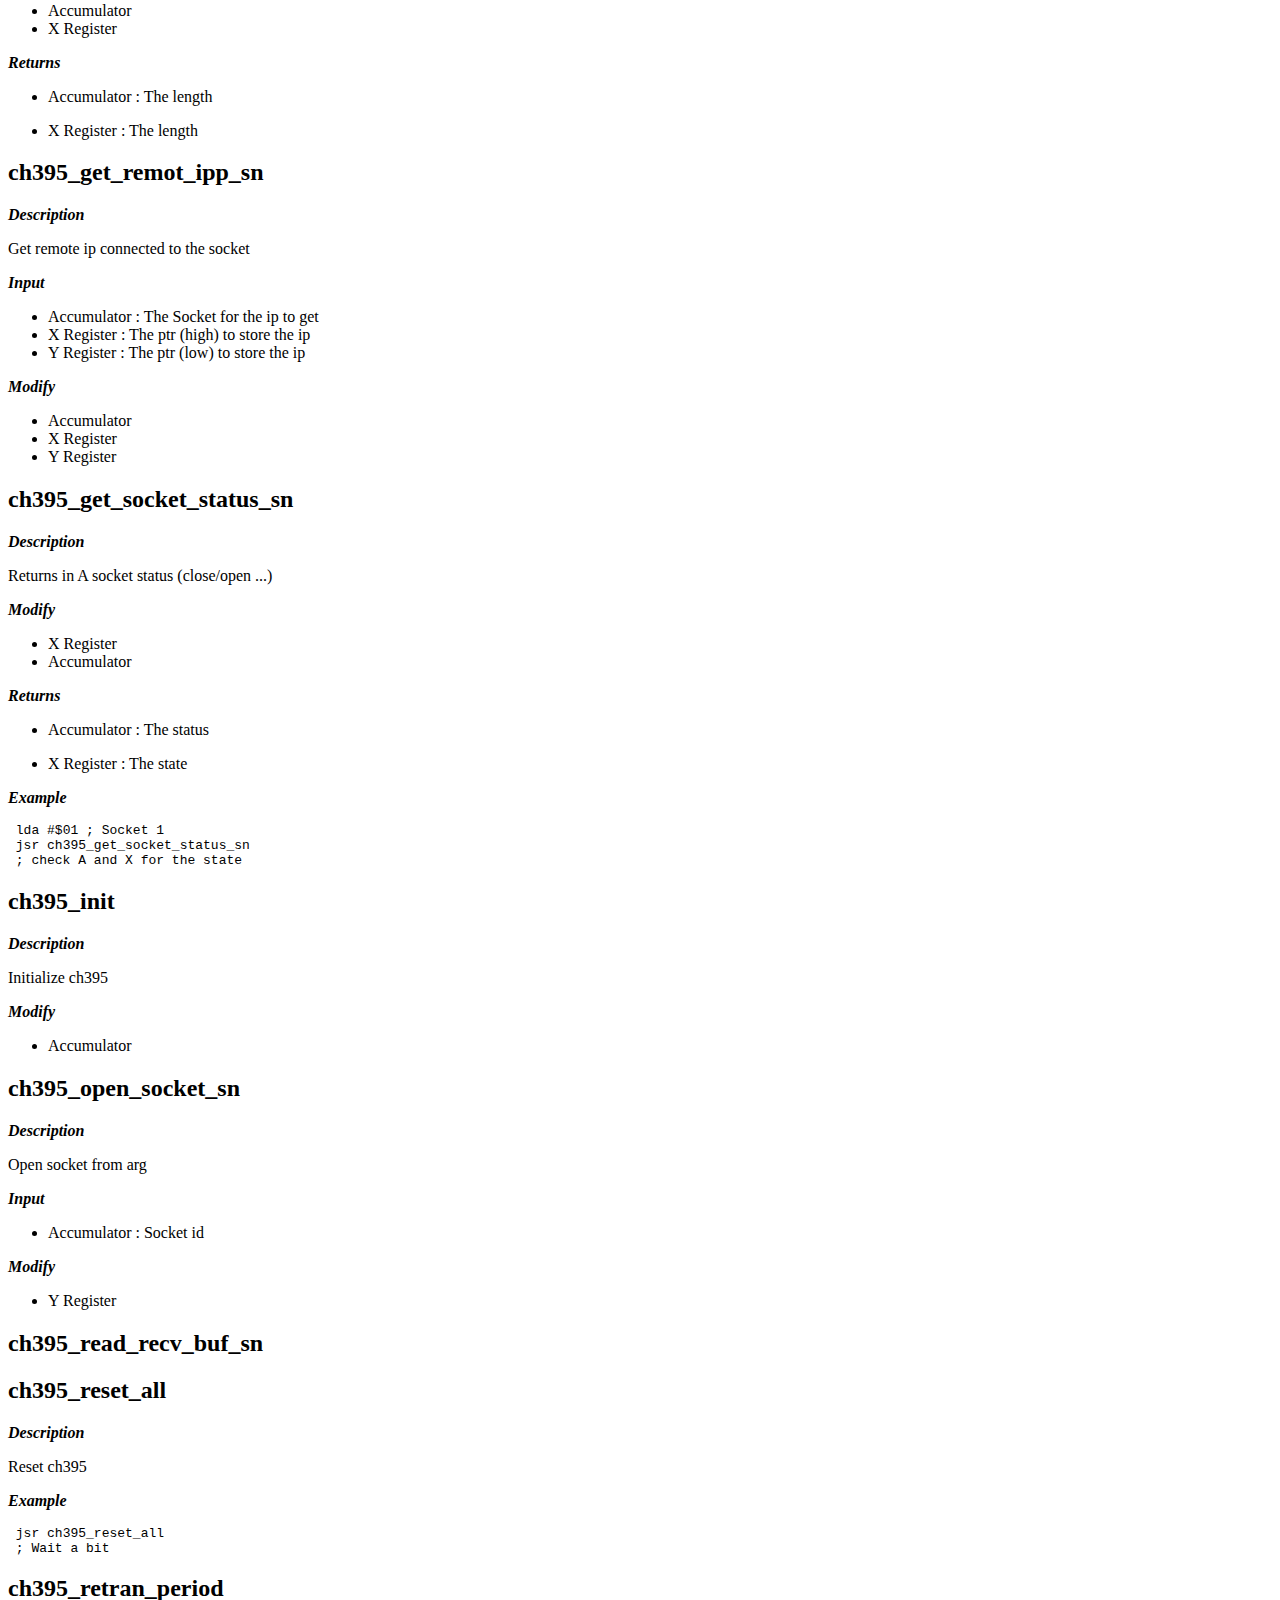
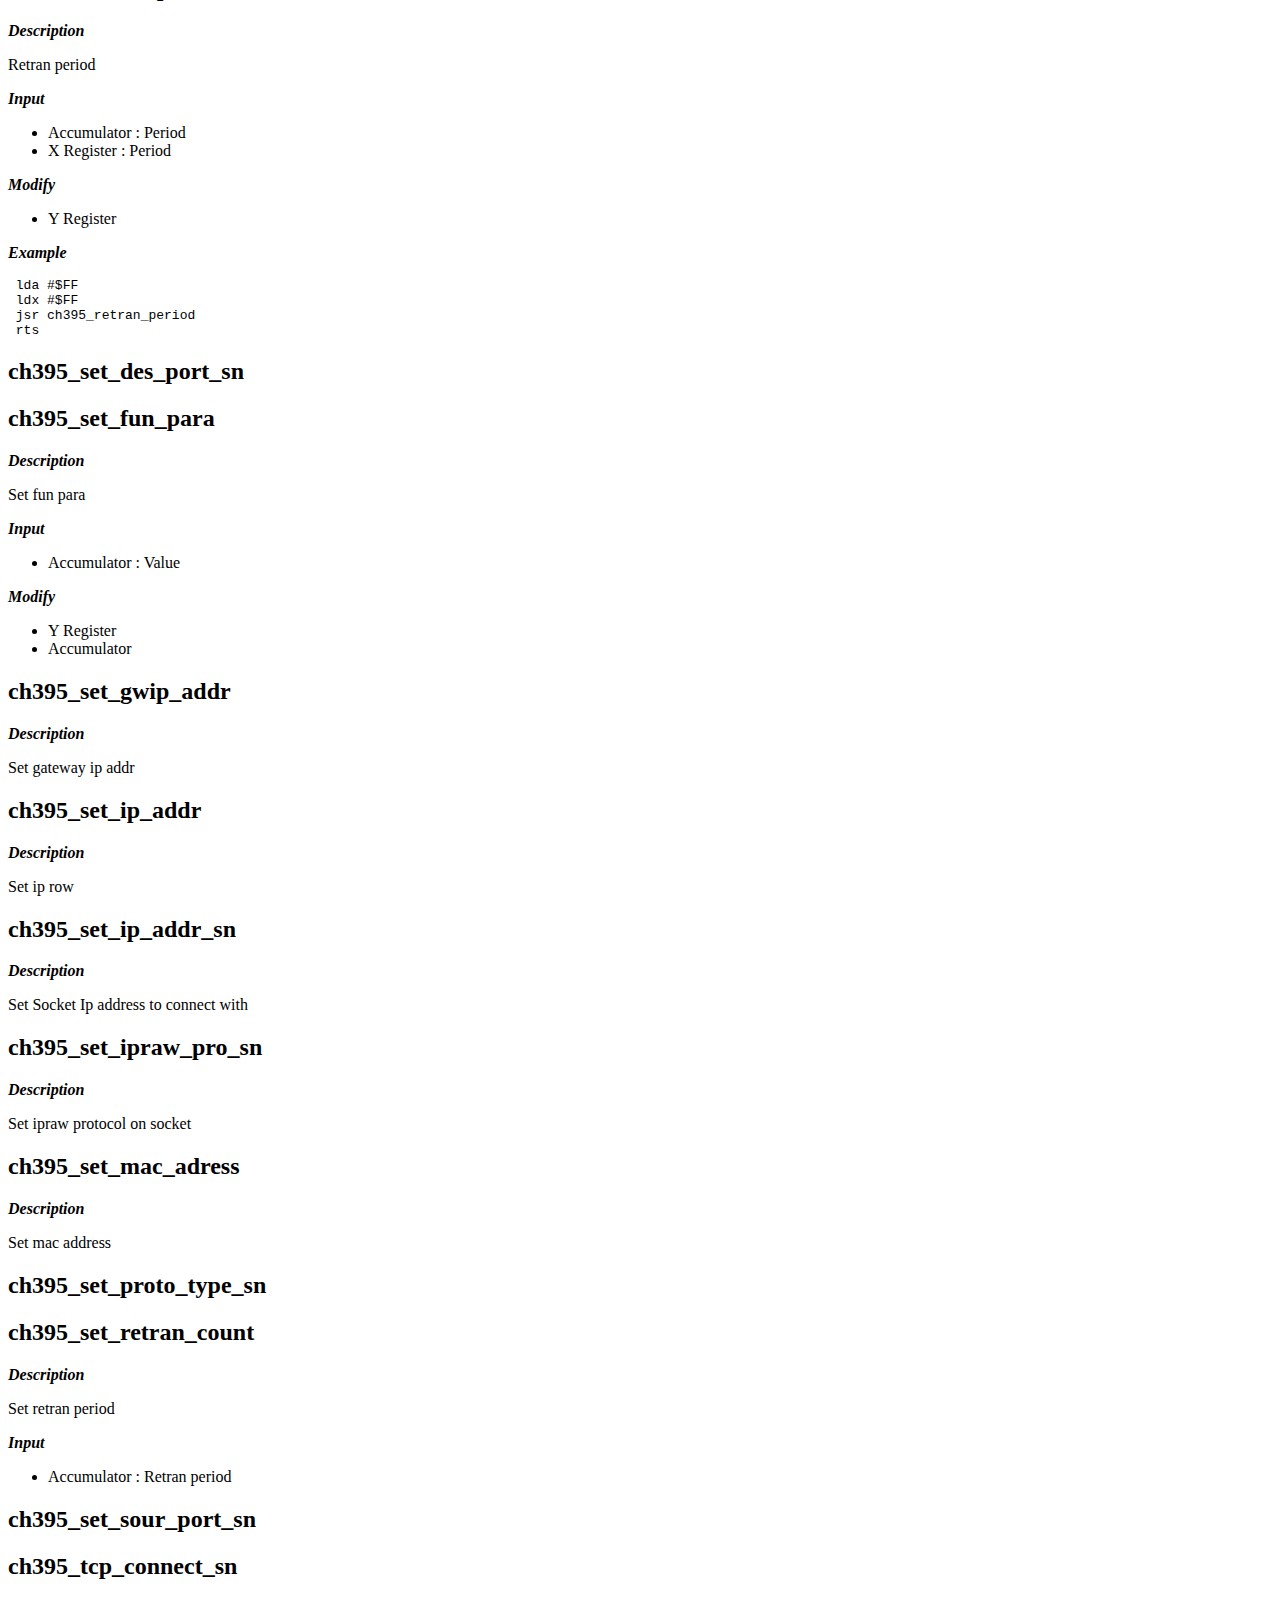
==== commit 33b3e519: "update" ====
--- a/docs/api/assembly/index.html
+++ b/docs/api/assembly/index.html
@@ -475,6 +475,13 @@
 </li>
       
         <li class="md-nav__item">
+  <a href="#ch395_get_ip_inf" class="md-nav__link">
+    ch395_get_ip_inf
+  </a>
+  
+</li>
+      
+        <li class="md-nav__item">
   <a href="#ch395_get_mac_adress" class="md-nav__link">
     ch395_get_mac_adress
   </a>
@@ -663,7 +670,7 @@
 <p>Checks if ch395 exists</p>
 <p><strong><em>Example</em></strong></p>
 <div class="highlight"><pre><span></span><code><span class="w"> </span><span class="k">jsr</span><span class="w"> </span><span class="n">ch395_get_glob_int_status</span>
-<span class="w"> </span><span class="k">cmp</span><span class="w"> </span><span class="p">#</span><span class="mh">$AA</span>
+<span class="w"> </span><span class="k">cmp</span><span class="w"> </span><span class="p">#</span><span class="n">CH395_DETECTED</span>
 <span class="w"> </span><span class="k">beq</span><span class="w"> </span><span class="n">ch395_connected</span>
 <span class="w"> </span><span class="k">rts</span>
 <span class="nl">ch395_connected:</span>
@@ -674,11 +681,15 @@
 </ul>
 <p><strong><em>Returns</em></strong></p>
 <ul>
-<li>Accumulator : Returns #AA if it exists</li>
+<li>Accumulator : Returns #CH395_DETECTED if it exists</li>
 </ul>
 <h2 id="ch395_clear_recv_buf_sn">ch395_clear_recv_buf_sn</h2>
 <p><strong><em>Description</em></strong></p>
 <p>Clear receive buffer</p>
+<p><strong><em>Example</em></strong></p>
+<div class="highlight"><pre><span></span><code><span class="w"> </span><span class="k">lda</span><span class="w"> </span><span class="p">#</span><span class="n">CH395_SOCKET1</span><span class="w"> </span><span class="c1">; Socket ID</span>
+<span class="w"> </span><span class="k">jsr</span><span class="w"> </span><span class="n">ch395_clear_recv_buf_sn</span>
+</code></pre></div>
 <p><strong><em>Modify</em></strong></p>
 <ul>
 <li>Accumulator </li>
@@ -689,12 +700,16 @@
 <p>Close socket</p>
 <p><strong><em>Input</em></strong></p>
 <ul>
-<li>Accumulator : The id of the socket</li>
+<li>Accumulator : The id of the socket to close</li>
 </ul>
 <p><strong><em>Modify</em></strong></p>
 <ul>
 <li>Y Register </li>
 </ul>
+<p><strong><em>Example</em></strong></p>
+<div class="highlight"><pre><span></span><code><span class="w"> </span><span class="k">lda</span><span class="w"> </span><span class="p">#</span><span class="mh">$01</span><span class="w"> </span><span class="c1">; Socket ID</span>
+<span class="w"> </span><span class="k">jsr</span><span class="w"> </span><span class="n">ch395_close_socket_sn</span>
+</code></pre></div>
 <h2 id="ch395_dhcp_enable">ch395_dhcp_enable</h2>
 <p><strong><em>Description</em></strong></p>
 <p>Enable or not dhcp</p>
@@ -709,11 +724,23 @@
 <h2 id="ch395_get_cmd_status">ch395_get_cmd_status</h2>
 <p><strong><em>Description</em></strong></p>
 <p>Get cmd status</p>
+<p><strong><em>Example</em></strong></p>
+<div class="highlight"><pre><span></span><code><span class="w"> </span><span class="k">jsr</span><span class="w"> </span><span class="n">ch395_get_cmd_status</span>
+<span class="w"> </span><span class="c1">; Check A for STATUS</span>
+<span class="w"> </span><span class="k">rts</span>
+</code></pre></div>
 <p><strong><em>Modify</em></strong></p>
 <ul>
 <li>Accumulator </li>
 </ul>
 <h2 id="ch395_get_dhcp_status">ch395_get_dhcp_status</h2>
+<p><strong><em>Description</em></strong></p>
+<p>Get dhcp status</p>
+<p><strong><em>Example</em></strong></p>
+<div class="highlight"><pre><span></span><code><span class="w"> </span><span class="k">jsr</span><span class="w"> </span><span class="n">ch395_get_dhcp_status</span>
+<span class="w"> </span><span class="c1">; Check A for dhcp status</span>
+<span class="w"> </span><span class="k">rts</span>
+</code></pre></div>
 <p><strong><em>Modify</em></strong></p>
 <ul>
 <li>Accumulator </li>
@@ -732,28 +759,86 @@
 <h2 id="ch395_get_ic_ver">ch395_get_ic_ver</h2>
 <p><strong><em>Description</em></strong></p>
 <p>Get ch395 firmware version</p>
+<p><strong><em>Example</em></strong></p>
+<div class="highlight"><pre><span></span><code><span class="w"> </span><span class="k">jsr</span><span class="w"> </span><span class="n">ch395_get_ic_ver</span>
+<span class="w"> </span><span class="c1">; Check A for version</span>
+<span class="w"> </span><span class="k">rts</span>
+</code></pre></div>
 <p><strong><em>Modify</em></strong></p>
 <ul>
 <li>Accumulator </li>
 </ul>
 <h2 id="ch395_get_int_status_sn">ch395_get_int_status_sn</h2>
+<p><strong><em>Description</em></strong></p>
+<p>Check interrupt socket status</p>
 <p><strong><em>Modify</em></strong></p>
 <ul>
 <li>Accumulator </li>
 <li>X Register </li>
 </ul>
-<h2 id="ch395_get_mac_adress">ch395_get_mac_adress</h2>
+<p><strong><em>Returns</em></strong></p>
+<ul>
+<li>Accumulator : Status of selected socket</li>
+</ul>
+<p><strong><em>Example</em></strong></p>
+<div class="highlight"><pre><span></span><code><span class="w"> </span><span class="k">lda</span><span class="w"> </span><span class="p">#</span><span class="n">CH395_SOCKET1</span><span class="w"> </span><span class="c1">; Check socket 1</span>
+<span class="w"> </span><span class="k">jsr</span><span class="w"> </span><span class="n">ch395_get_int_status_sn</span>
+<span class="w"> </span><span class="c1">; Check interrupt type</span>
+<span class="w"> </span><span class="k">rts</span>
+</code></pre></div>
+<h2 id="ch395_get_ip_inf">ch395_get_ip_inf</h2>
+<p><strong><em>Description</em></strong></p>
+<p>Get ip info</p>
+<p><strong><em>Input</em></strong></p>
+<ul>
+<li>Accumulator : the ptr to modify</li>
+<li>X Register : the ptr to modify</li>
+</ul>
 <p><strong><em>Modify</em></strong></p>
 <ul>
 <li>Accumulator </li>
 <li>X Register </li>
 <li>Y Register </li>
 </ul>
+<h2 id="ch395_get_mac_adress">ch395_get_mac_adress</h2>
+<p><strong><em>Description</em></strong></p>
+<p>Get mac address</p>
+<p><strong><em>Input</em></strong></p>
+<ul>
+<li>Accumulator : the ptr</li>
+<li>X Register : the ptr</li>
+</ul>
+<p><strong><em>Modify</em></strong></p>
+<ul>
+<li>Accumulator </li>
+<li>X Register </li>
+<li>Y Register </li>
+</ul>
+<p><strong><em>Returns</em></strong></p>
+<ul>
+<li>
+<p>Accumulator : the content of ptr modified</p>
+</li>
+<li>
+<p>X Register : the content of ptr modified</p>
+</li>
+</ul>
 <h2 id="ch395_get_phy_status">ch395_get_phy_status</h2>
-<p><strong><em>Modify</em></strong></p>
-<ul>
-<li>Accumulator </li>
-</ul>
+<p><strong><em>Description</em></strong></p>
+<p>Get physical status</p>
+<p><strong><em>Modify</em></strong></p>
+<ul>
+<li>Accumulator </li>
+</ul>
+<p><strong><em>Returns</em></strong></p>
+<ul>
+<li>Accumulator : The physical status</li>
+</ul>
+<p><strong><em>Example</em></strong></p>
+<div class="highlight"><pre><span></span><code><span class="w"> </span><span class="k">jsr</span><span class="w"> </span><span class="n">ch395_get_phy_status</span>
+<span class="w"> </span><span class="c1">; Check A physical status</span>
+<span class="w"> </span><span class="k">rts</span>
+</code></pre></div>
 <h2 id="ch395_get_recv_len_sn">ch395_get_recv_len_sn</h2>
 <p><strong><em>Description</em></strong></p>
 <p>Get the length received from socket</p>
@@ -778,6 +863,14 @@
 </li>
 </ul>
 <h2 id="ch395_get_remot_ipp_sn">ch395_get_remot_ipp_sn</h2>
+<p><strong><em>Description</em></strong></p>
+<p>Get remote ip connected to the socket</p>
+<p><strong><em>Input</em></strong></p>
+<ul>
+<li>Accumulator : The Socket for the ip to get</li>
+<li>X Register : The ptr (high) to store the ip</li>
+<li>Y Register : The ptr (low) to store the ip</li>
+</ul>
 <p><strong><em>Modify</em></strong></p>
 <ul>
 <li>Accumulator </li>
@@ -786,18 +879,44 @@
 </ul>
 <h2 id="ch395_get_socket_status_sn">ch395_get_socket_status_sn</h2>
 <p><strong><em>Description</em></strong></p>
-<p>Returns in A socket status (close/open)</p>
+<p>Returns in A socket status (close/open ...)</p>
 <p><strong><em>Modify</em></strong></p>
 <ul>
 <li>X Register </li>
 <li>Accumulator </li>
 </ul>
+<p><strong><em>Returns</em></strong></p>
+<ul>
+<li>
+<p>Accumulator : The status</p>
+</li>
+<li>
+<p>X Register : The state</p>
+</li>
+</ul>
+<p><strong><em>Example</em></strong></p>
+<div class="highlight"><pre><span></span><code><span class="w"> </span><span class="k">lda</span><span class="w"> </span><span class="p">#</span><span class="mh">$01</span><span class="w"> </span><span class="c1">; Socket 1</span>
+<span class="w"> </span><span class="k">jsr</span><span class="w"> </span><span class="n">ch395_get_socket_status_sn</span>
+<span class="w"> </span><span class="c1">; check A and X for the state</span>
+</code></pre></div>
 <h2 id="ch395_init">ch395_init</h2>
+<p><strong><em>Description</em></strong></p>
+<p>Initialize ch395</p>
 <p><strong><em>Modify</em></strong></p>
 <ul>
 <li>Accumulator </li>
 </ul>
 <h2 id="ch395_open_socket_sn">ch395_open_socket_sn</h2>
+<p><strong><em>Description</em></strong></p>
+<p>Open socket from arg</p>
+<p><strong><em>Input</em></strong></p>
+<ul>
+<li>Accumulator : Socket id</li>
+</ul>
+<p><strong><em>Modify</em></strong></p>
+<ul>
+<li>Y Register </li>
+</ul>
 <h2 id="ch395_read_recv_buf_sn">ch395_read_recv_buf_sn</h2>
 <h2 id="ch395_reset_all">ch395_reset_all</h2>
 <p><strong><em>Description</em></strong></p>
@@ -809,13 +928,25 @@
 <h2 id="ch395_retran_period">ch395_retran_period</h2>
 <p><strong><em>Description</em></strong></p>
 <p>Retran period</p>
+<p><strong><em>Input</em></strong></p>
+<ul>
+<li>Accumulator : Period </li>
+<li>X Register : Period </li>
+</ul>
+<p><strong><em>Modify</em></strong></p>
+<ul>
+<li>Y Register </li>
+</ul>
 <p><strong><em>Example</em></strong></p>
 <div class="highlight"><pre><span></span><code><span class="w"> </span><span class="k">lda</span><span class="w"> </span><span class="p">#</span><span class="mh">$FF</span>
 <span class="w"> </span><span class="k">ldx</span><span class="w"> </span><span class="p">#</span><span class="mh">$FF</span>
 <span class="w"> </span><span class="k">jsr</span><span class="w"> </span><span class="n">ch395_retran_period</span>
+<span class="w"> </span><span class="k">rts</span>
 </code></pre></div>
 <h2 id="ch395_set_des_port_sn">ch395_set_des_port_sn</h2>
 <h2 id="ch395_set_fun_para">ch395_set_fun_para</h2>
+<p><strong><em>Description</em></strong></p>
+<p>Set fun para</p>
 <p><strong><em>Input</em></strong></p>
 <ul>
 <li>Accumulator : Value </li>
@@ -826,9 +957,11 @@
 <li>Accumulator </li>
 </ul>
 <h2 id="ch395_set_gwip_addr">ch395_set_gwip_addr</h2>
+<p><strong><em>Description</em></strong></p>
+<p>Set gateway ip addr</p>
 <h2 id="ch395_set_ip_addr">ch395_set_ip_addr</h2>
 <p><strong><em>Description</em></strong></p>
-<p>Set ip addr</p>
+<p>Set ip row</p>
 <h2 id="ch395_set_ip_addr_sn">ch395_set_ip_addr_sn</h2>
 <p><strong><em>Description</em></strong></p>
 <p>Set Socket Ip address to connect with</p>
@@ -840,18 +973,32 @@
 <p>Set mac address</p>
 <h2 id="ch395_set_proto_type_sn">ch395_set_proto_type_sn</h2>
 <h2 id="ch395_set_retran_count">ch395_set_retran_count</h2>
+<p><strong><em>Description</em></strong></p>
+<p>Set retran period</p>
+<p><strong><em>Input</em></strong></p>
+<ul>
+<li>Accumulator : Retran period</li>
+</ul>
 <h2 id="ch395_set_sour_port_sn">ch395_set_sour_port_sn</h2>
 <h2 id="ch395_tcp_connect_sn">ch395_tcp_connect_sn</h2>
 <h2 id="ch395_tcp_disconnect_sn">ch395_tcp_disconnect_sn</h2>
 <h2 id="ch395_tcp_listen_sn">ch395_tcp_listen_sn</h2>
-<h2 id="ch395_write_send_buf_sn">ch395_write_send_buf_sn</h2></div>
+<h2 id="ch395_write_send_buf_sn">ch395_write_send_buf_sn</h2>
+<p><strong><em>Description</em></strong></p>
+<p>Send data to socketid</p>
+<p><strong><em>Input</em></strong></p>
+<ul>
+<li>Accumulator : Socket ID</li>
+<li>Y Register : Low length</li>
+<li>X Register : High length</li>
+</ul></div>
 
   <hr>
 <div class="md-source-file">
   <small>
     
       Last update:
-      2024-02-03
+      2024-02-04
     
   </small>
 </div>
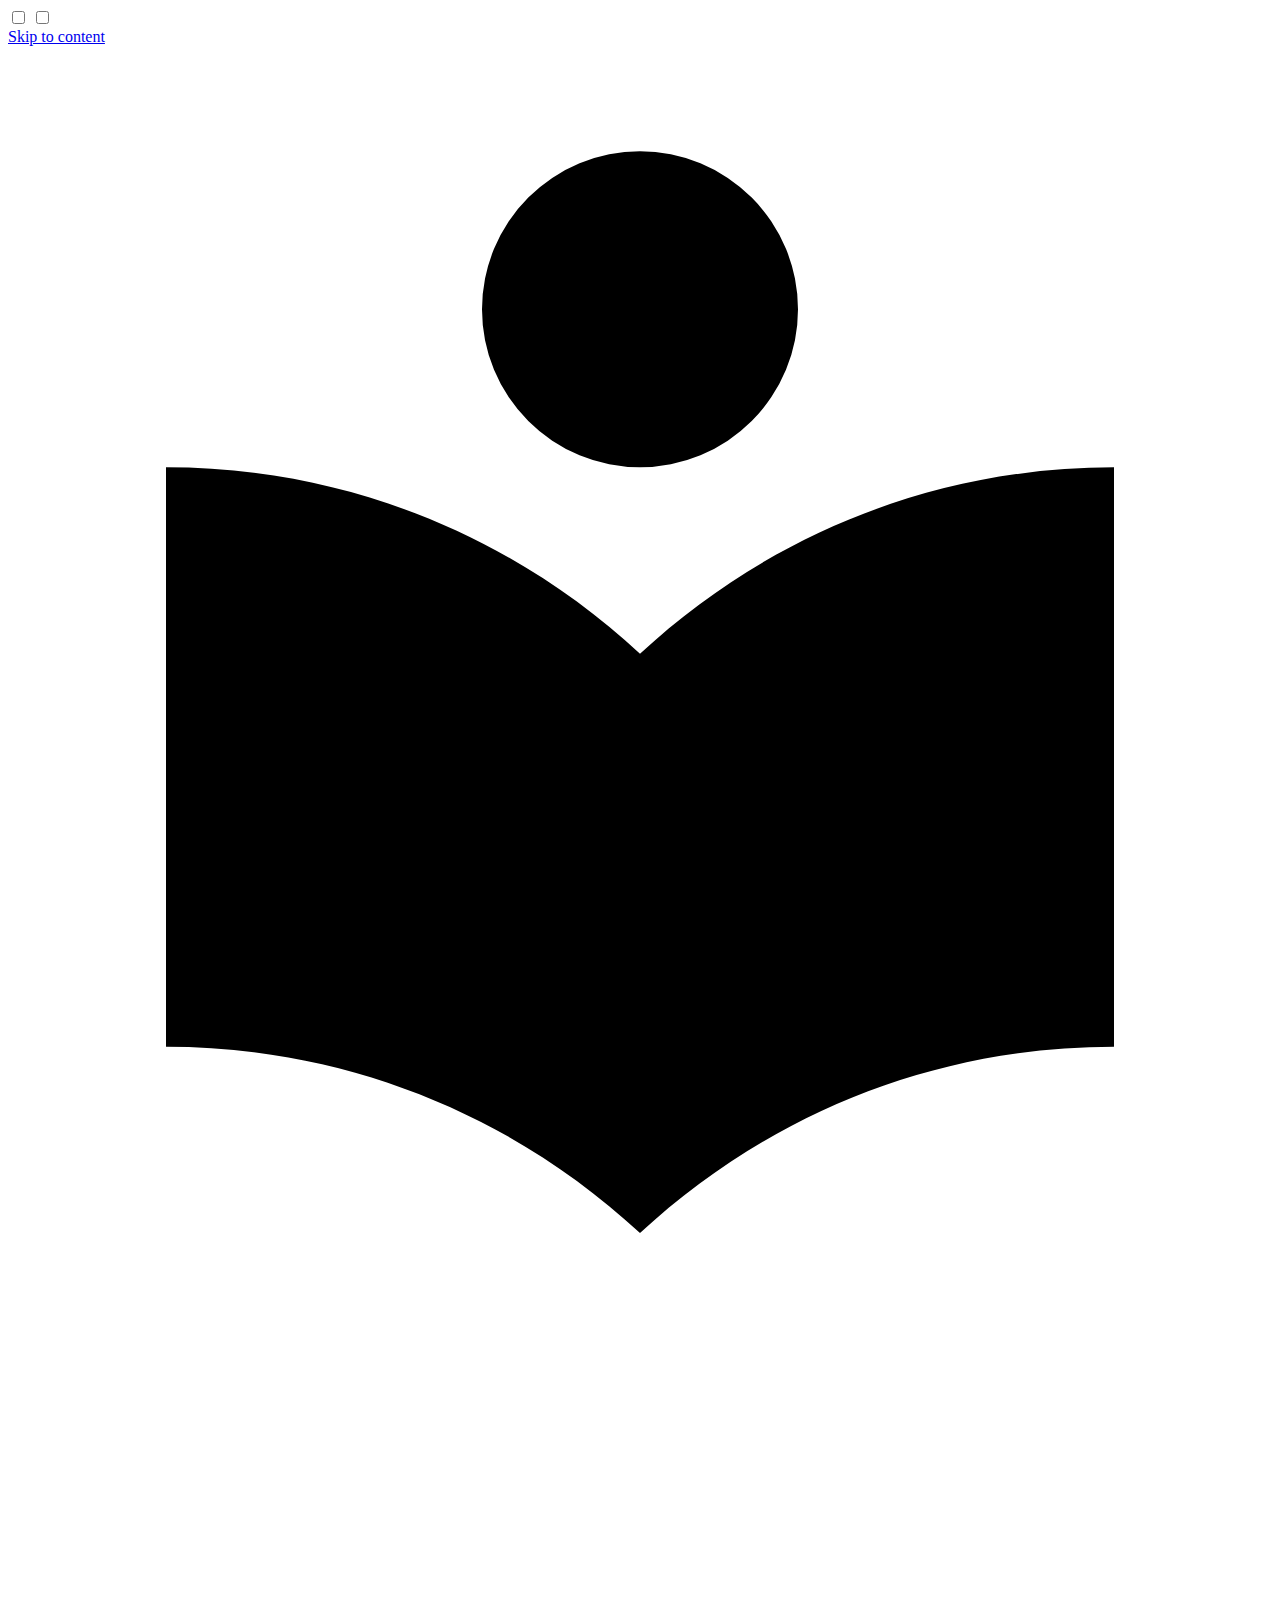
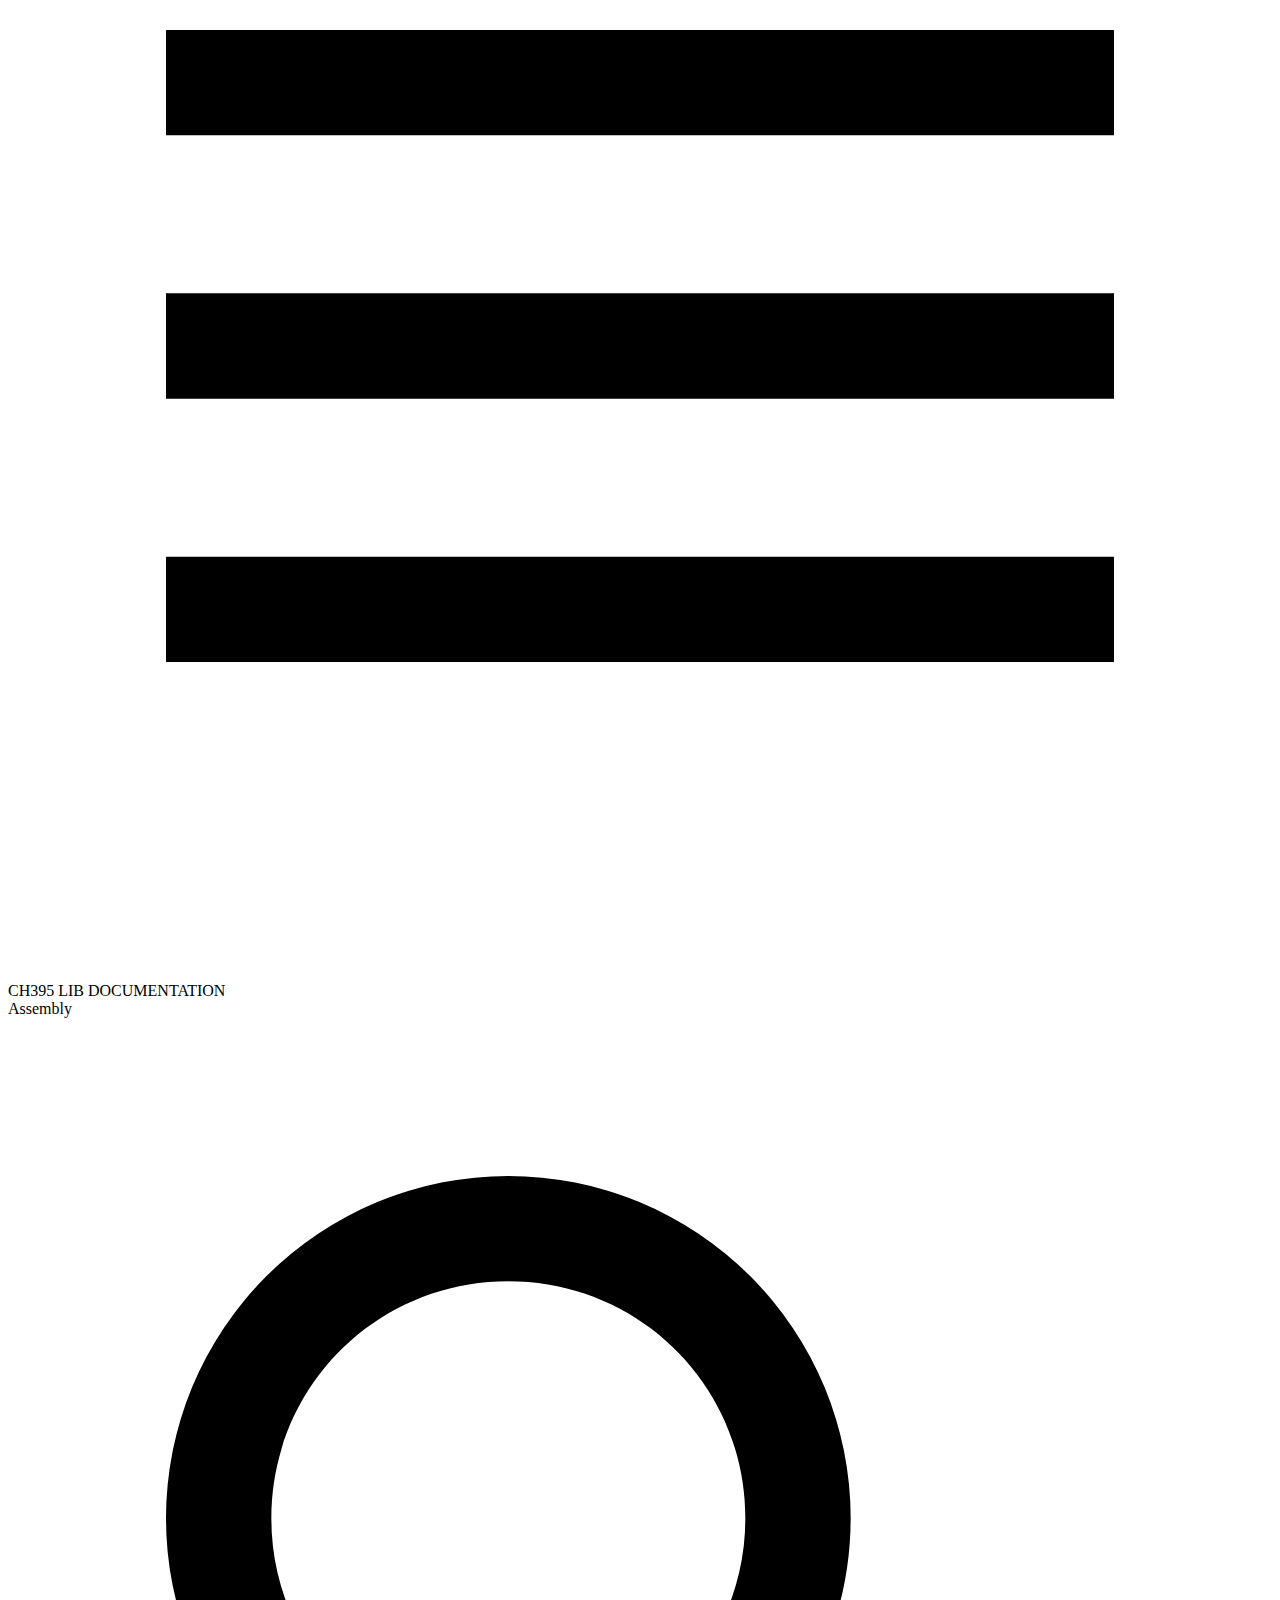
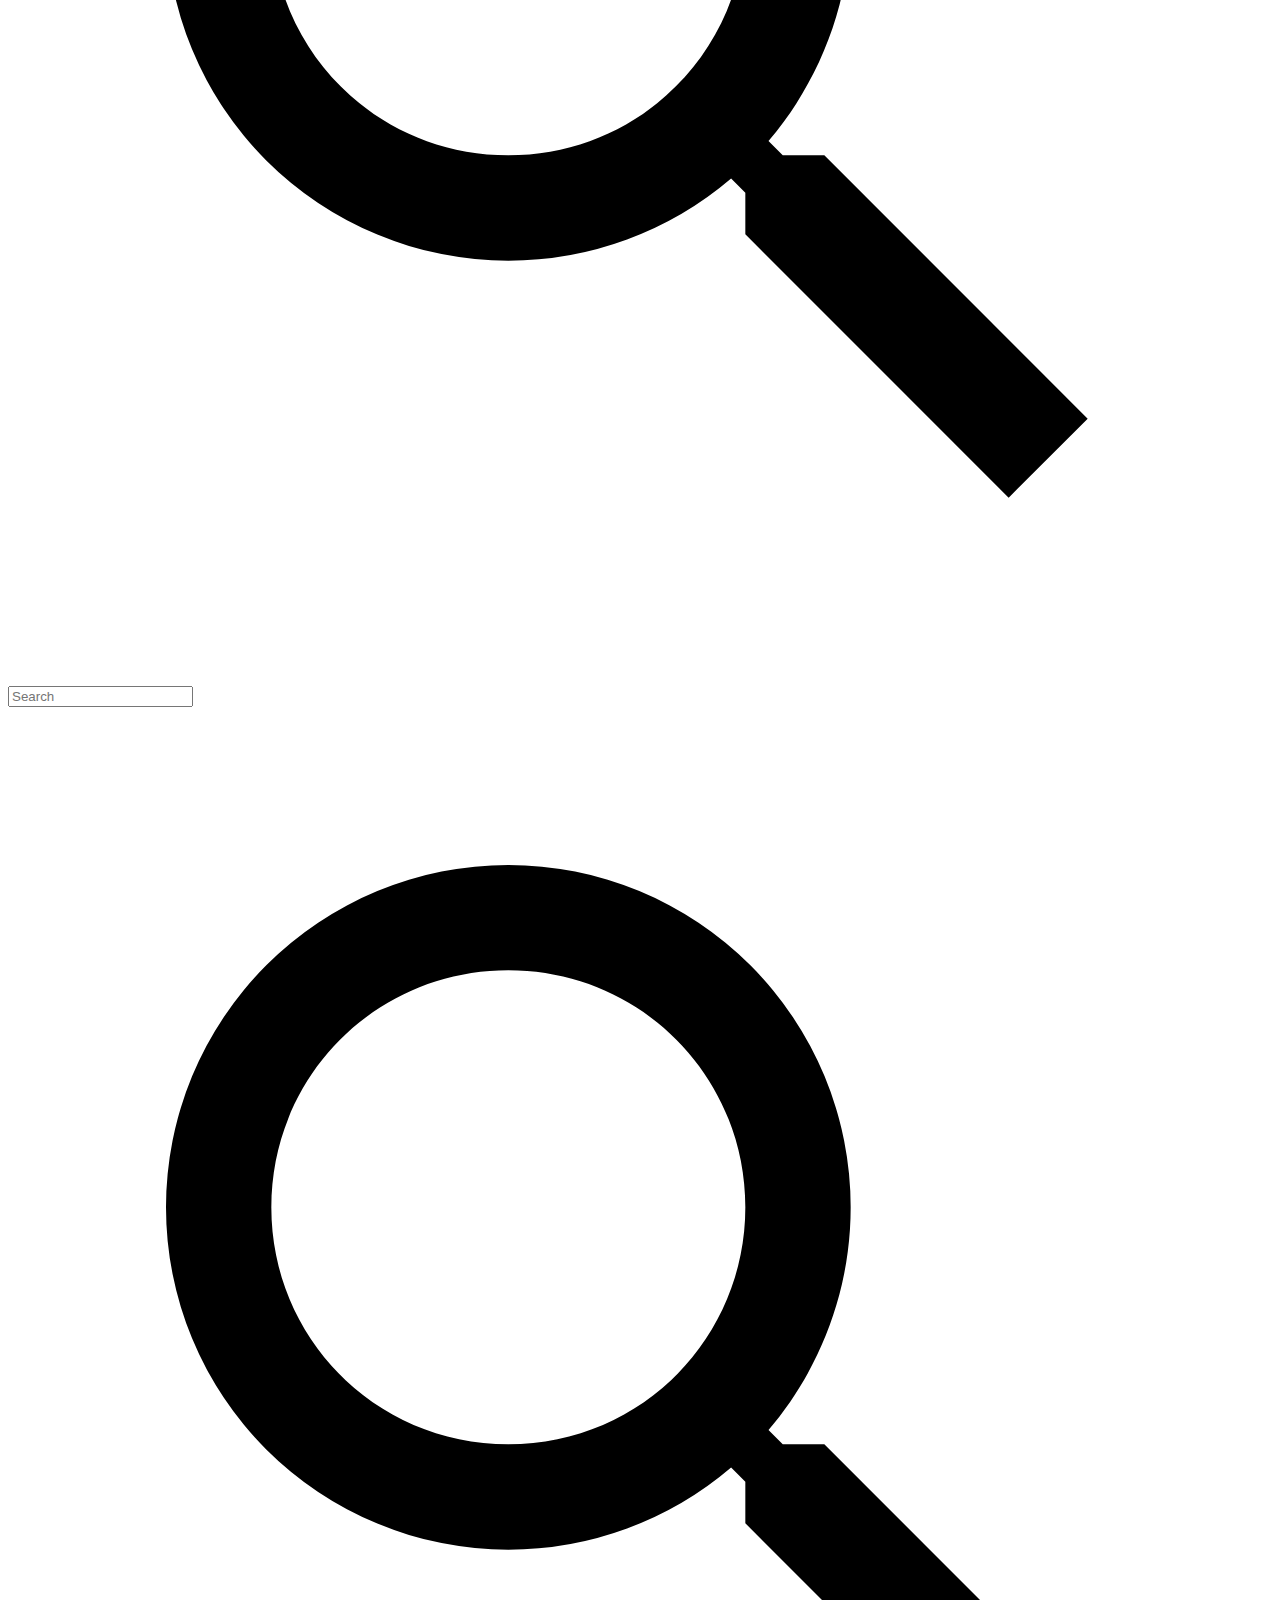
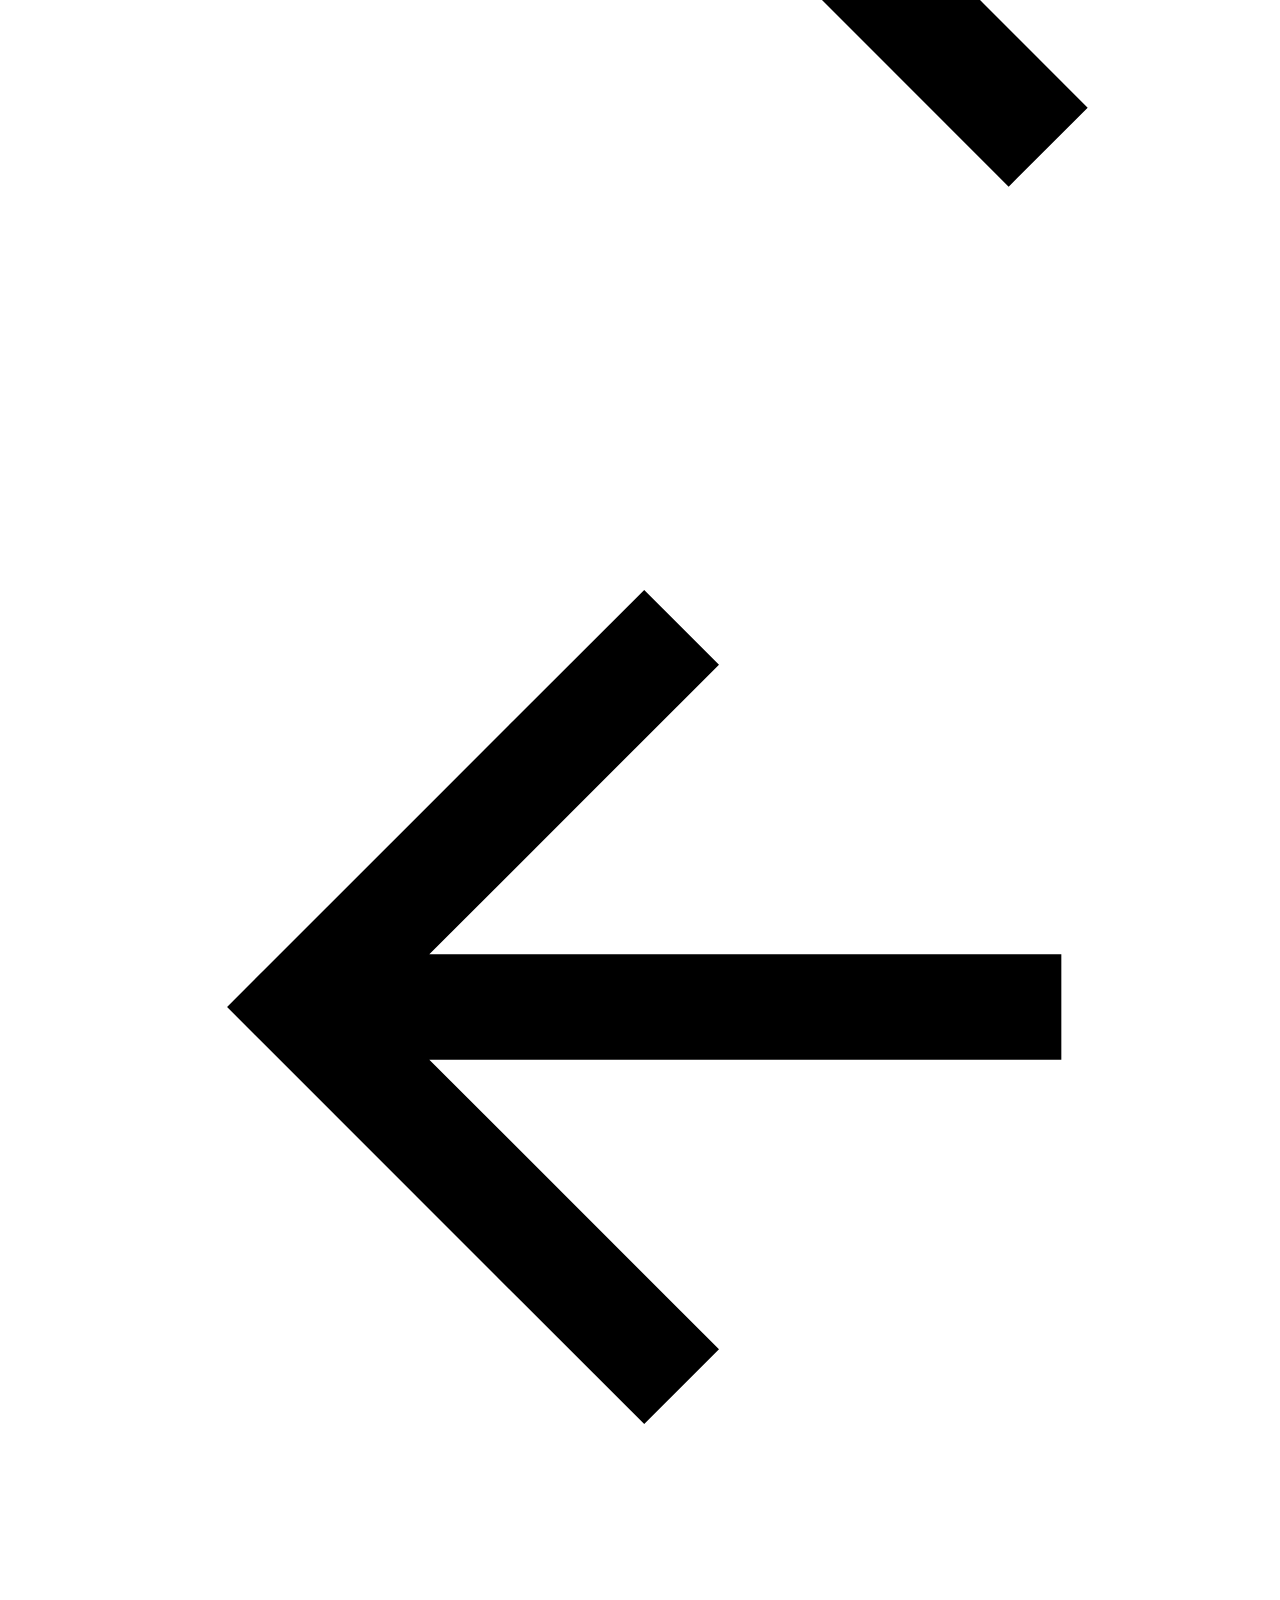
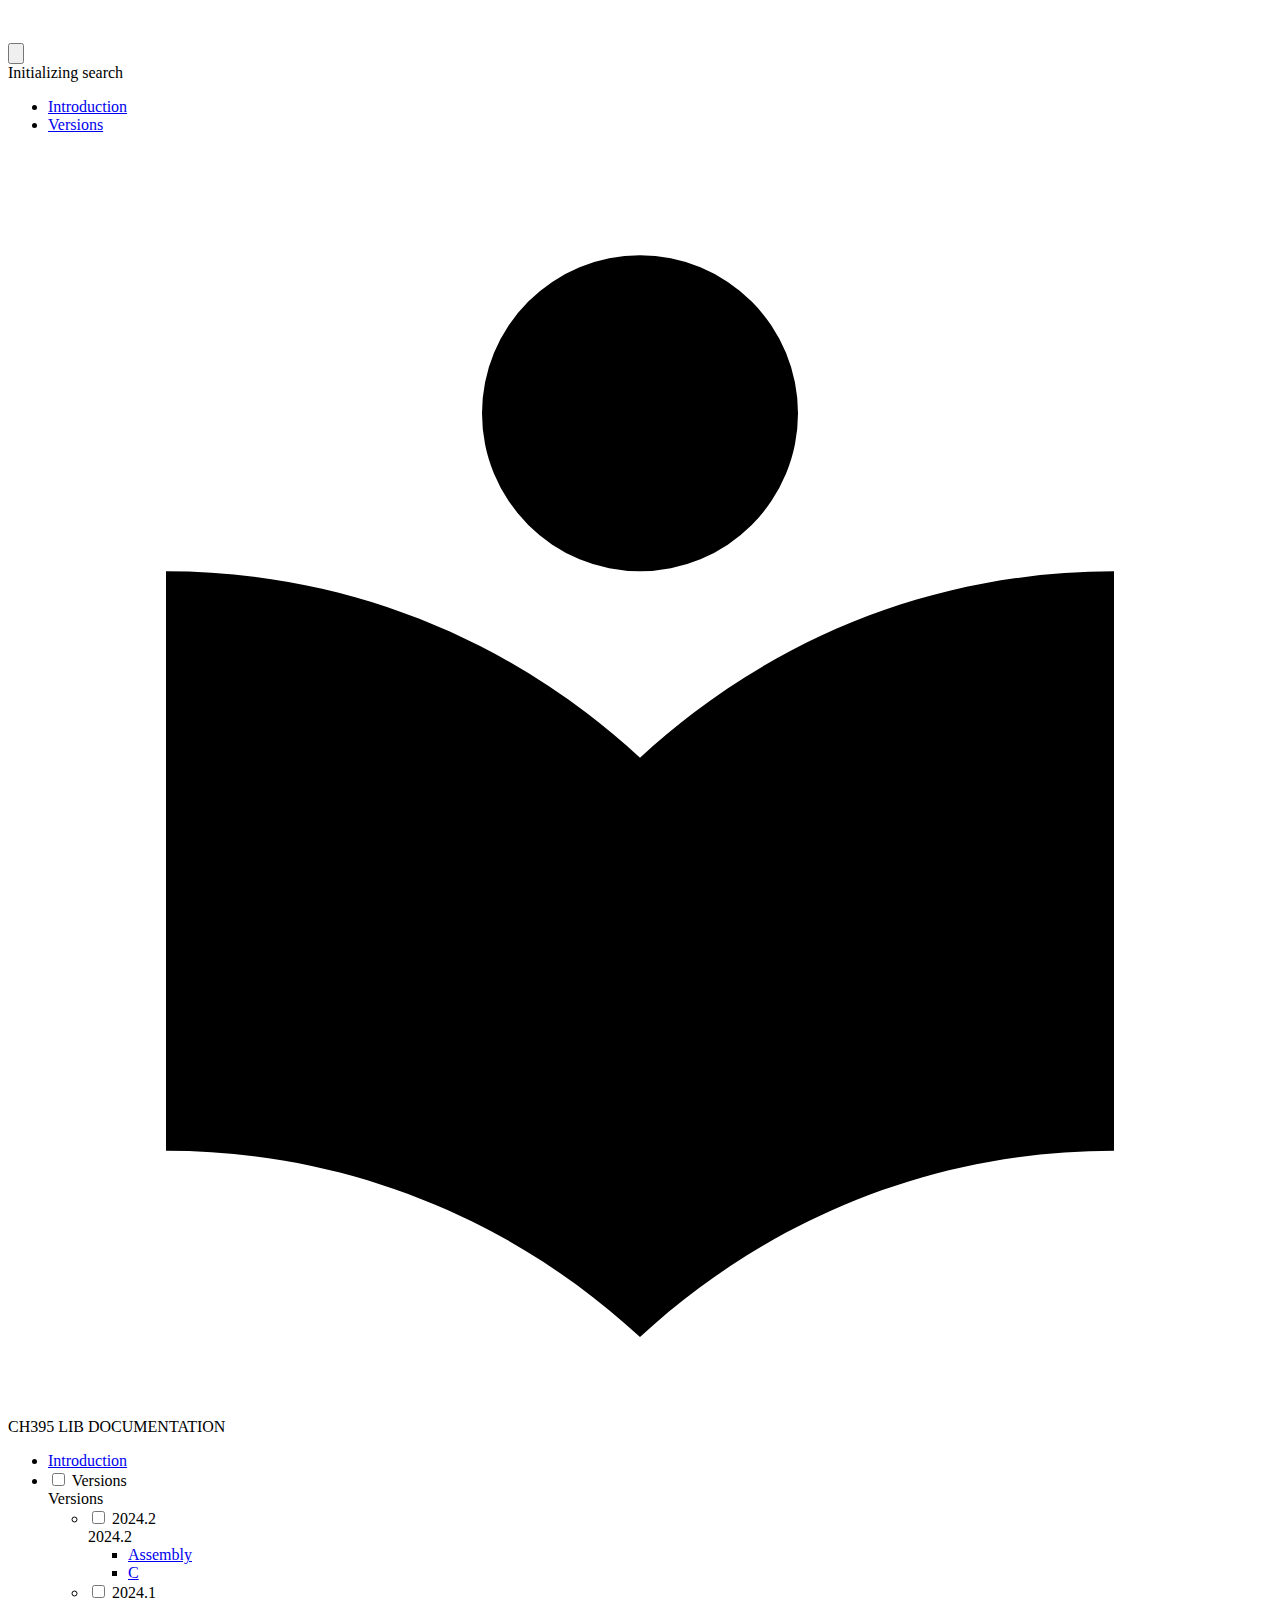
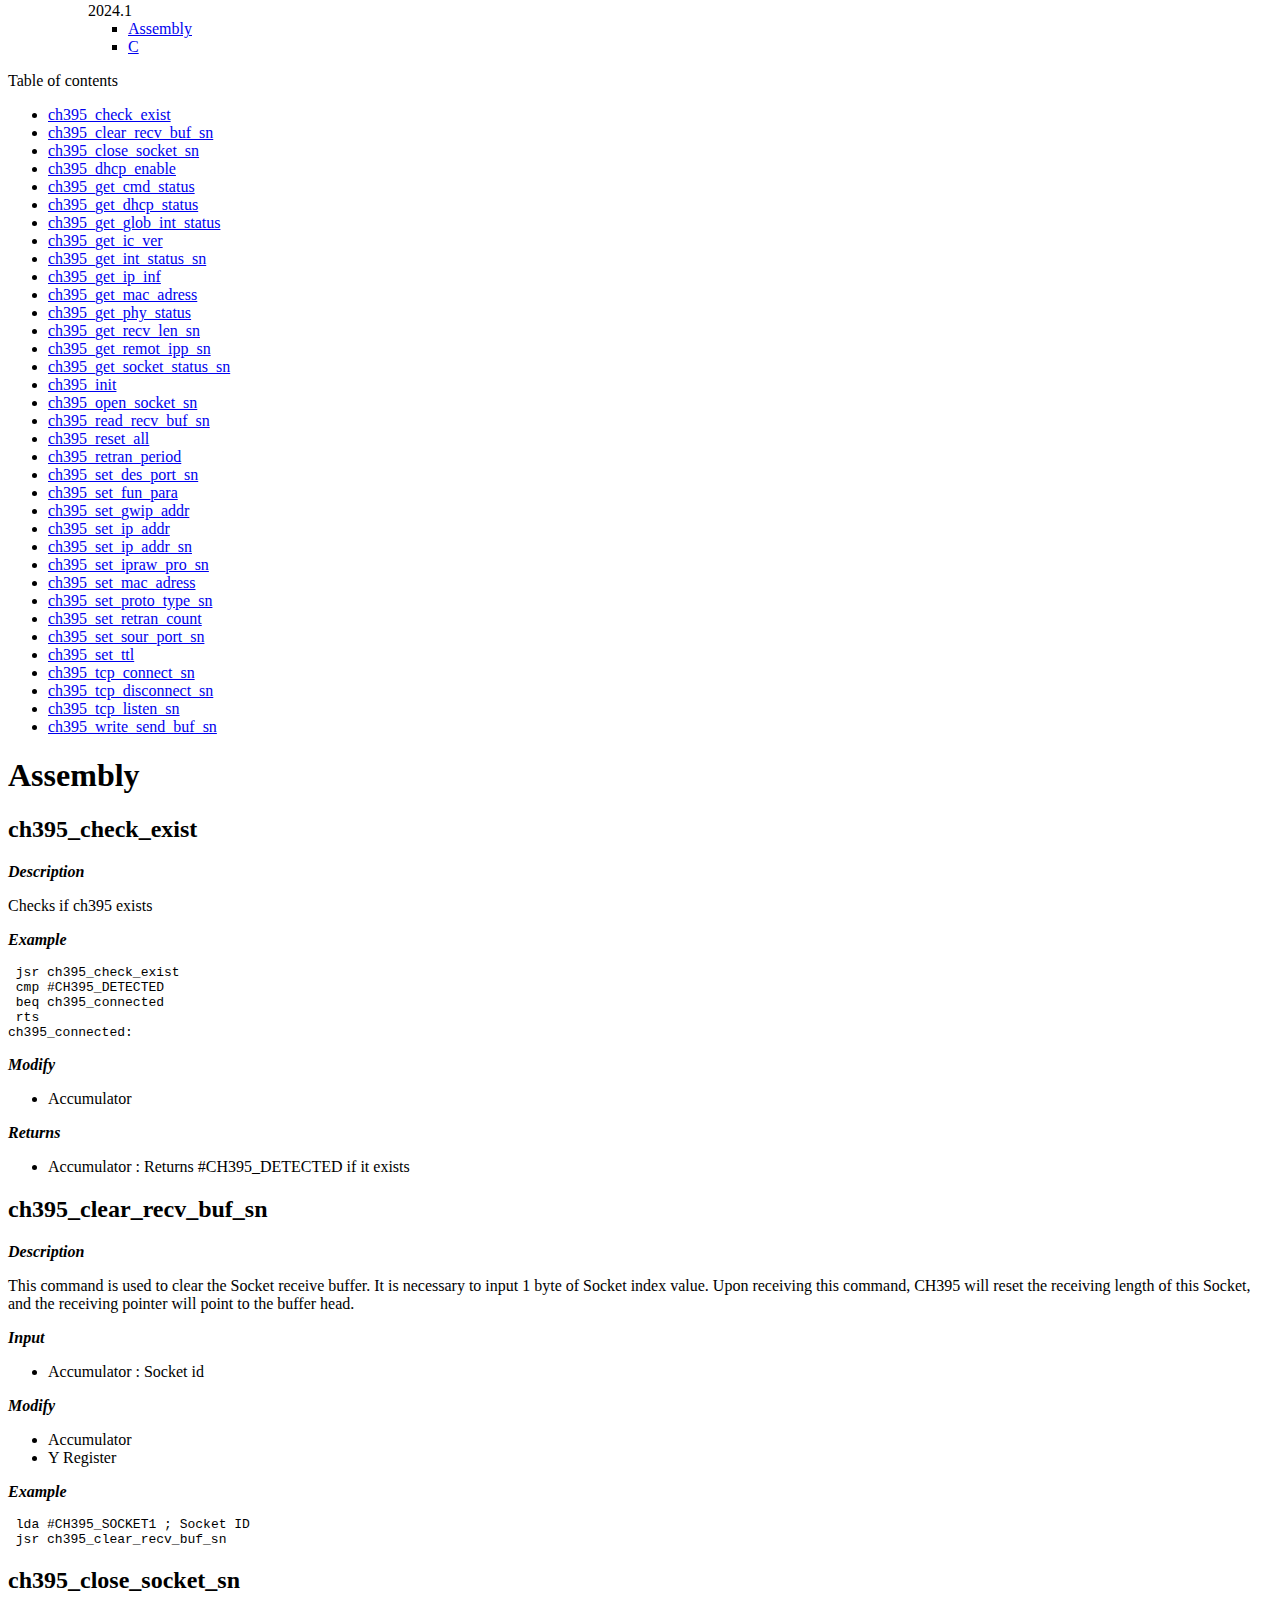
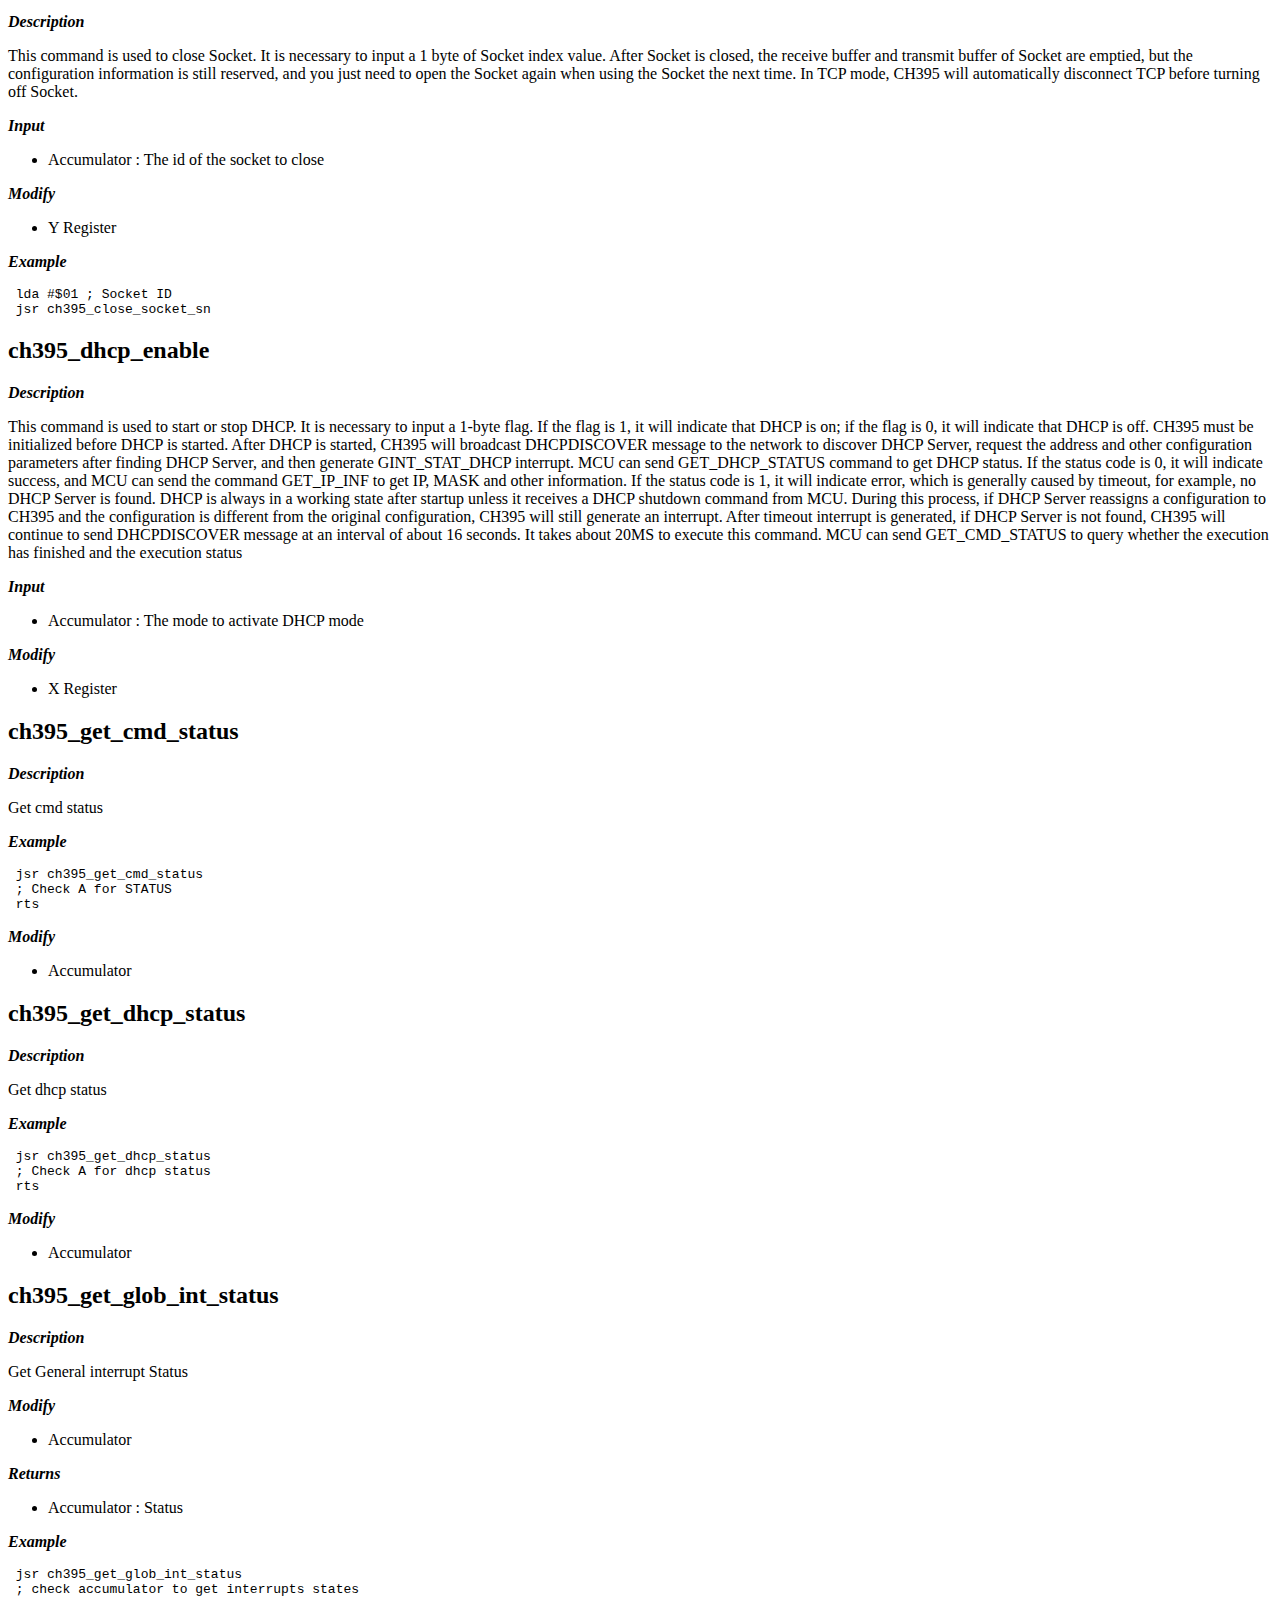
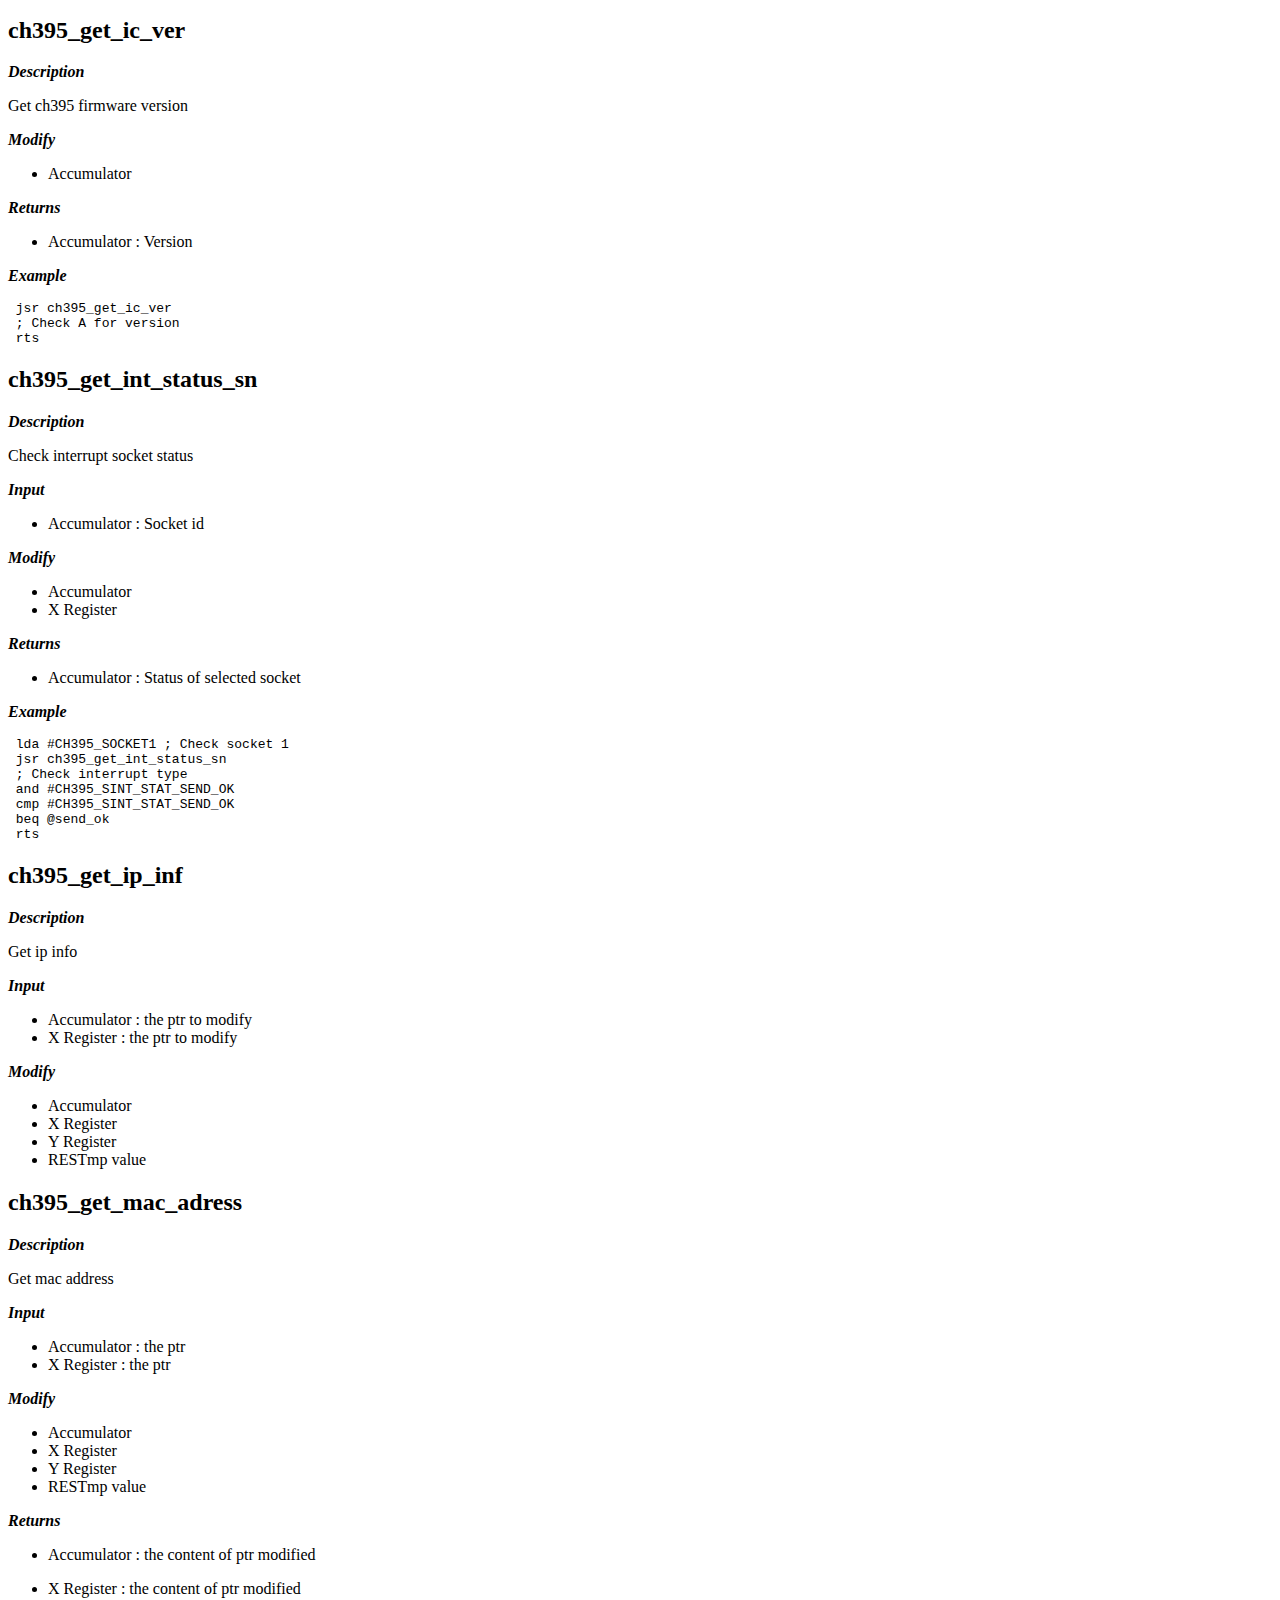
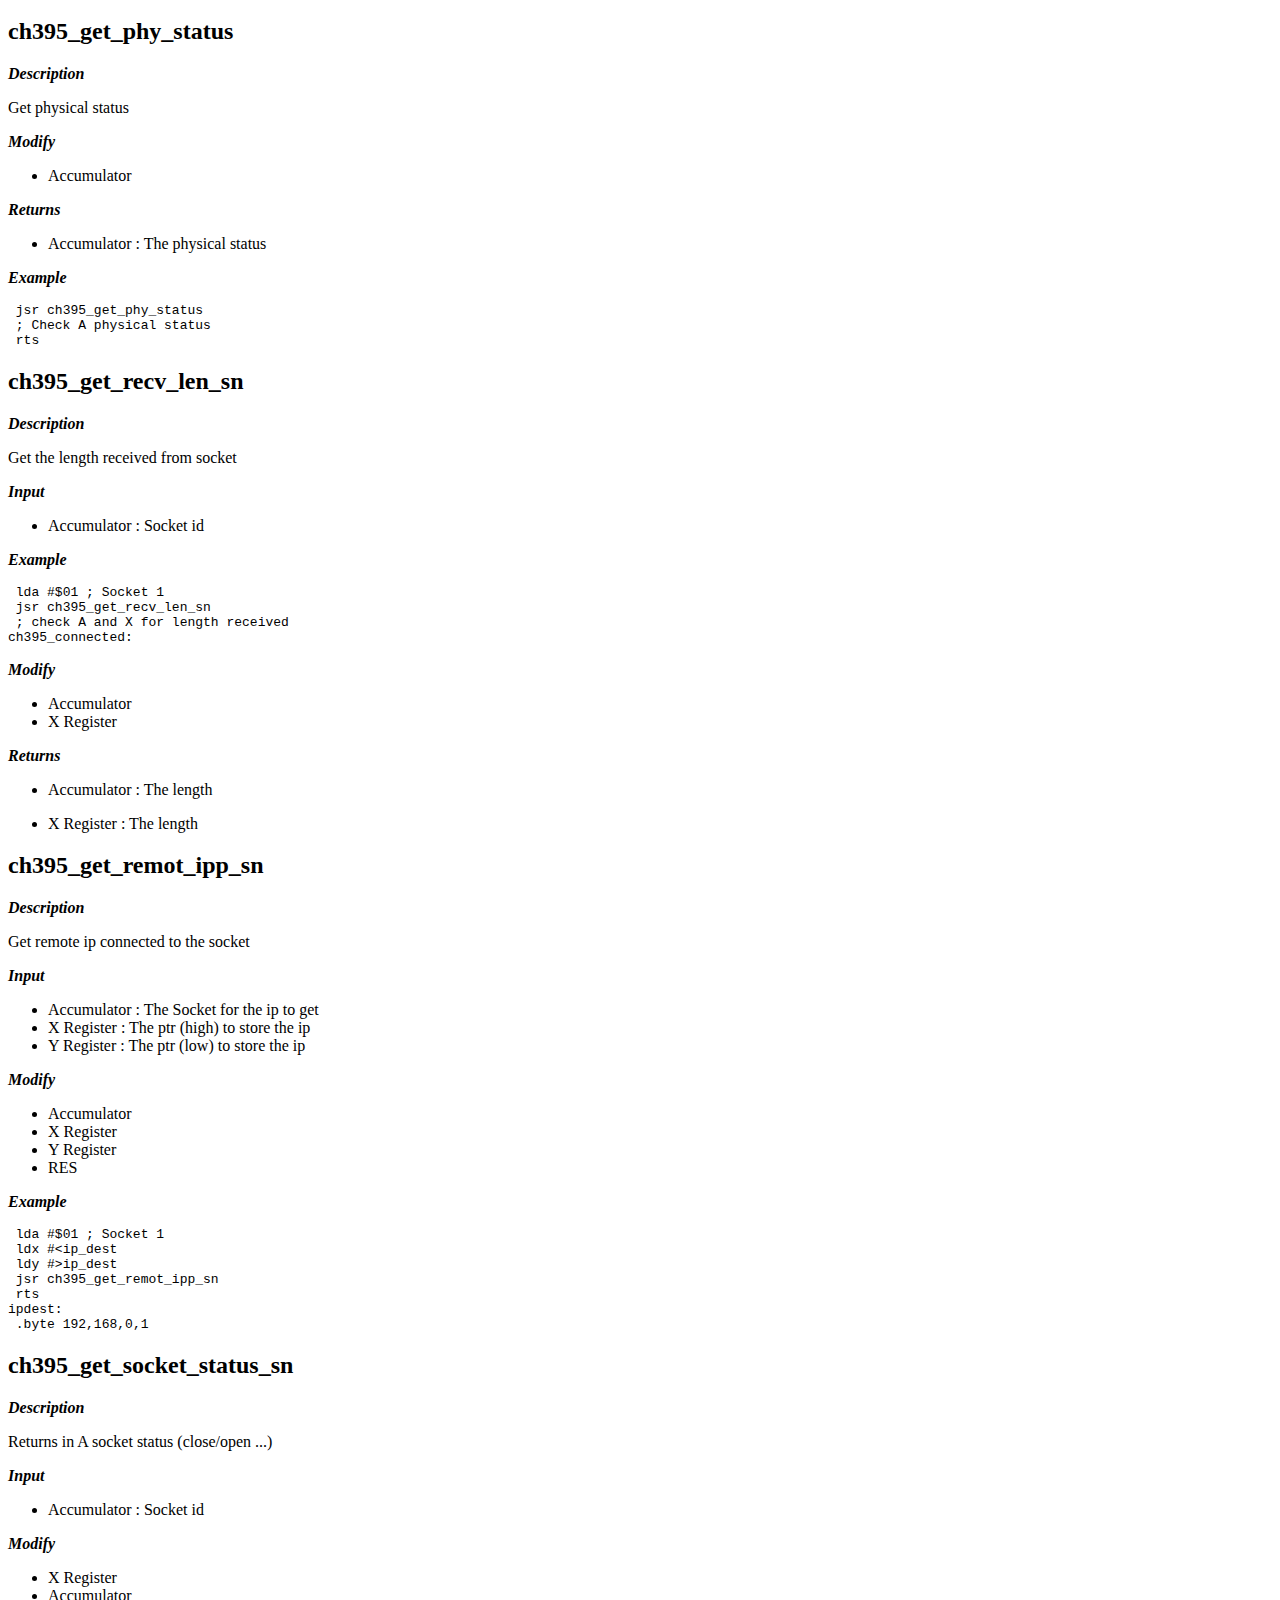
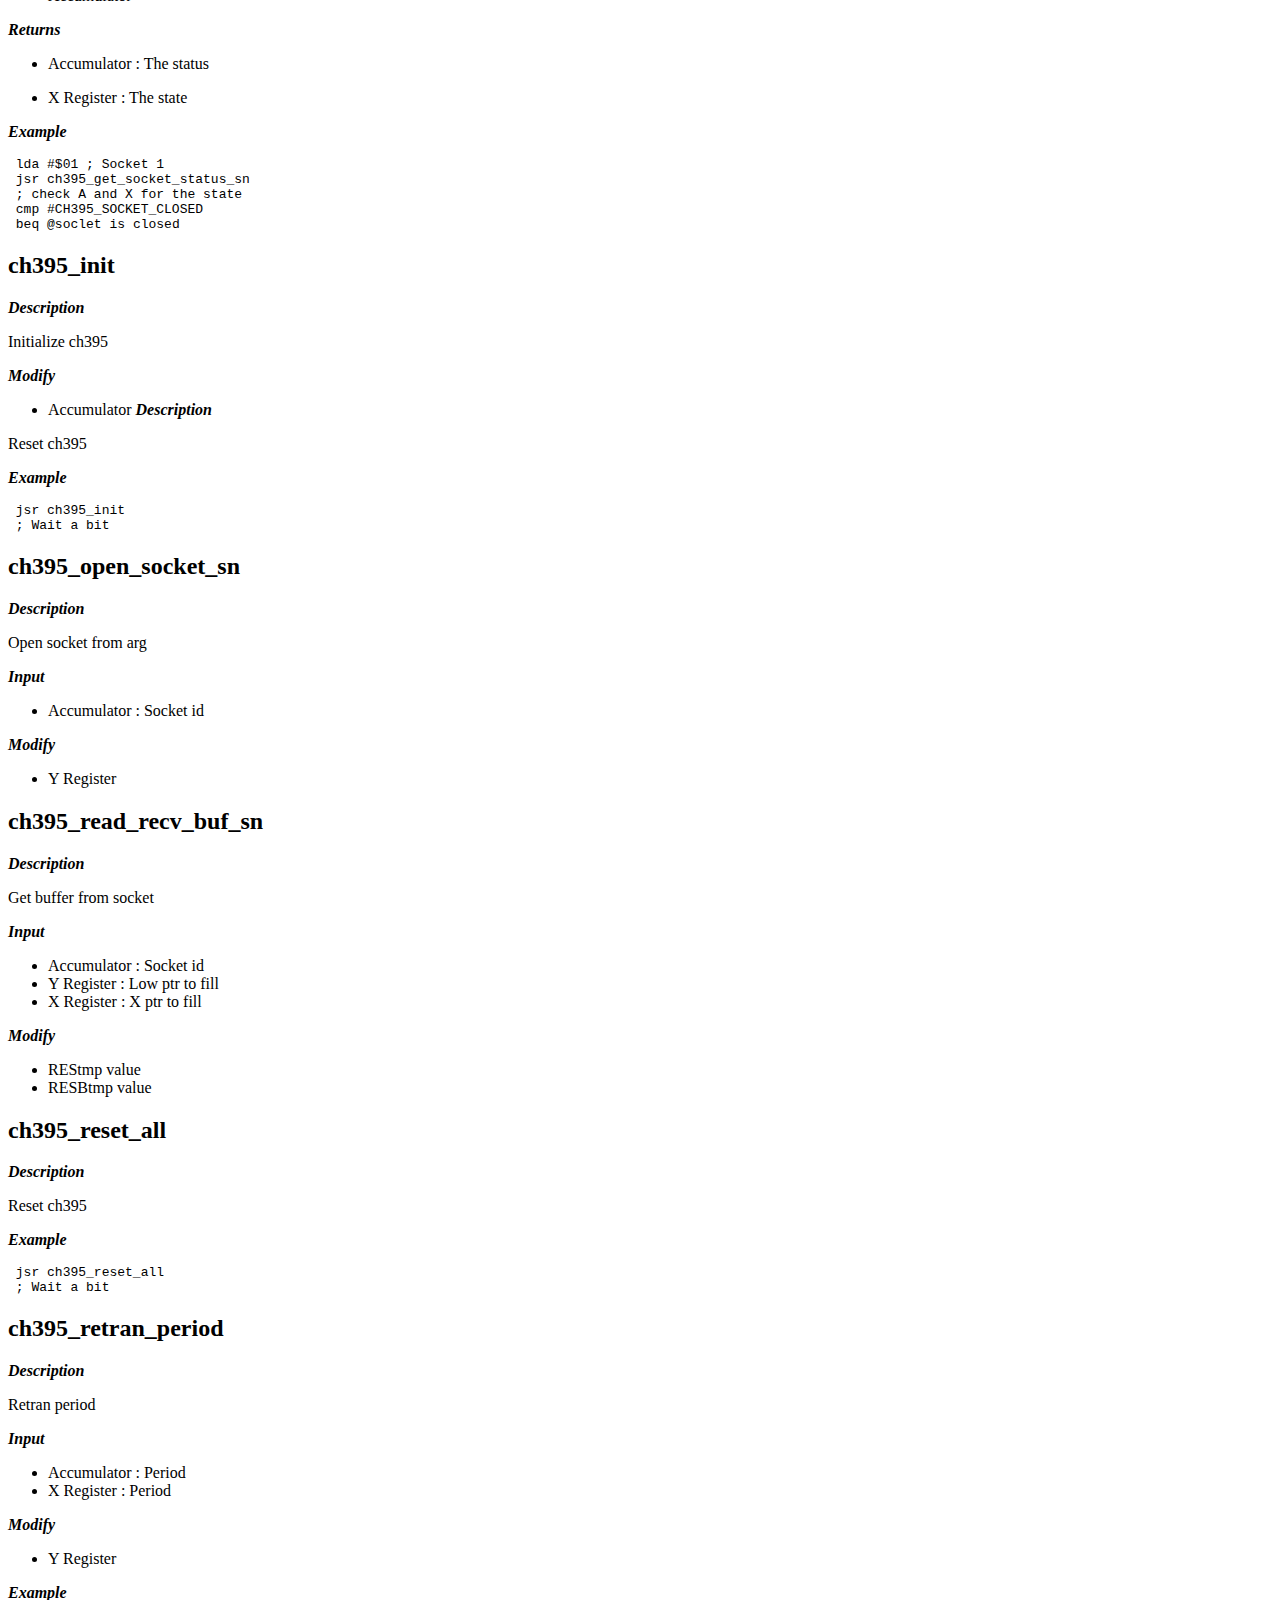
==== commit 89793da3: "update" ====
--- a/docs/api/assembly/index.html
+++ b/docs/api/assembly/index.html
@@ -196,7 +196,7 @@
     
     
       <li class="md-tabs__item">
-        <a href="../2024.1/assembly/" class="md-tabs__link">
+        <a href="../2024.2/assembly/" class="md-tabs__link">
           
   
   Versions
@@ -316,6 +316,88 @@
             
   
   <span class="md-ellipsis">
+    2024.2
+  </span>
+  
+
+            <span class="md-nav__icon md-icon"></span>
+          </label>
+        
+        <nav class="md-nav" data-md-level="2" aria-labelledby="__nav_2_1_label" aria-expanded="false">
+          <label class="md-nav__title" for="__nav_2_1">
+            <span class="md-nav__icon md-icon"></span>
+            2024.2
+          </label>
+          <ul class="md-nav__list" data-md-scrollfix>
+            
+              
+                
+  
+  
+  
+    <li class="md-nav__item">
+      <a href="../2024.2/assembly/" class="md-nav__link">
+        
+  
+  <span class="md-ellipsis">
+    Assembly
+  </span>
+  
+
+      </a>
+    </li>
+  
+
+              
+            
+              
+                
+  
+  
+  
+    <li class="md-nav__item">
+      <a href="../2024.2/c/" class="md-nav__link">
+        
+  
+  <span class="md-ellipsis">
+    C
+  </span>
+  
+
+      </a>
+    </li>
+  
+
+              
+            
+          </ul>
+        </nav>
+      
+    </li>
+  
+
+              
+            
+              
+                
+  
+  
+  
+    
+    
+    
+    <li class="md-nav__item md-nav__item--nested">
+      
+        
+        
+        
+        
+        <input class="md-nav__toggle md-toggle " type="checkbox" id="__nav_2_2" >
+        
+          <label class="md-nav__link" for="__nav_2_2" id="__nav_2_2_label" tabindex="0">
+            
+  
+  <span class="md-ellipsis">
     2024.1
   </span>
   
@@ -323,8 +405,8 @@
             <span class="md-nav__icon md-icon"></span>
           </label>
         
-        <nav class="md-nav" data-md-level="2" aria-labelledby="__nav_2_1_label" aria-expanded="false">
-          <label class="md-nav__title" for="__nav_2_1">
+        <nav class="md-nav" data-md-level="2" aria-labelledby="__nav_2_2_label" aria-expanded="false">
+          <label class="md-nav__title" for="__nav_2_2">
             <span class="md-nav__icon md-icon"></span>
             2024.1
           </label>
@@ -617,6 +699,13 @@
         <li class="md-nav__item">
   <a href="#ch395_set_sour_port_sn" class="md-nav__link">
     ch395_set_sour_port_sn
+  </a>
+  
+</li>
+      
+        <li class="md-nav__item">
+  <a href="#ch395_set_ttl" class="md-nav__link">
+    ch395_set_ttl
   </a>
   
 </li>
@@ -669,7 +758,7 @@
 <p><strong><em>Description</em></strong></p>
 <p>Checks if ch395 exists</p>
 <p><strong><em>Example</em></strong></p>
-<div class="highlight"><pre><span></span><code><span class="w"> </span><span class="k">jsr</span><span class="w"> </span><span class="n">ch395_get_glob_int_status</span>
+<div class="highlight"><pre><span></span><code><span class="w"> </span><span class="k">jsr</span><span class="w"> </span><span class="n">ch395_check_exist</span>
 <span class="w"> </span><span class="k">cmp</span><span class="w"> </span><span class="p">#</span><span class="n">CH395_DETECTED</span>
 <span class="w"> </span><span class="k">beq</span><span class="w"> </span><span class="n">ch395_connected</span>
 <span class="w"> </span><span class="k">rts</span>
@@ -685,19 +774,23 @@
 </ul>
 <h2 id="ch395_clear_recv_buf_sn">ch395_clear_recv_buf_sn</h2>
 <p><strong><em>Description</em></strong></p>
-<p>Clear receive buffer</p>
+<p>This command is used to clear the Socket receive buffer. It is necessary to input 1 byte of Socket index value. Upon receiving this command, CH395 will reset the receiving length of this Socket, and the receiving pointer will point to the buffer head.</p>
+<p><strong><em>Input</em></strong></p>
+<ul>
+<li>Accumulator : Socket id</li>
+</ul>
+<p><strong><em>Modify</em></strong></p>
+<ul>
+<li>Accumulator </li>
+<li>Y Register </li>
+</ul>
 <p><strong><em>Example</em></strong></p>
 <div class="highlight"><pre><span></span><code><span class="w"> </span><span class="k">lda</span><span class="w"> </span><span class="p">#</span><span class="n">CH395_SOCKET1</span><span class="w"> </span><span class="c1">; Socket ID</span>
 <span class="w"> </span><span class="k">jsr</span><span class="w"> </span><span class="n">ch395_clear_recv_buf_sn</span>
 </code></pre></div>
-<p><strong><em>Modify</em></strong></p>
-<ul>
-<li>Accumulator </li>
-<li>Y Register </li>
-</ul>
 <h2 id="ch395_close_socket_sn">ch395_close_socket_sn</h2>
 <p><strong><em>Description</em></strong></p>
-<p>Close socket</p>
+<p>This command is used to close Socket. It is necessary to input a 1 byte of Socket index value. After Socket is closed, the receive buffer and transmit buffer of Socket are emptied, but the configuration information is still reserved, and you just need to open the Socket again when using the Socket the next time. In TCP mode, CH395 will automatically disconnect TCP before turning off Socket.</p>
 <p><strong><em>Input</em></strong></p>
 <ul>
 <li>Accumulator : The id of the socket to close</li>
@@ -712,7 +805,7 @@
 </code></pre></div>
 <h2 id="ch395_dhcp_enable">ch395_dhcp_enable</h2>
 <p><strong><em>Description</em></strong></p>
-<p>Enable or not dhcp</p>
+<p>This command is used to start or stop DHCP. It is necessary to input a 1-byte flag. If the flag is 1, it will indicate that DHCP is on; if the flag is 0, it will indicate that DHCP is off. CH395 must be initialized before DHCP is started. After DHCP is started, CH395 will broadcast DHCPDISCOVER message to the network to discover DHCP Server, request the address and other configuration parameters after finding DHCP Server, and then generate GINT_STAT_DHCP interrupt. MCU can send GET_DHCP_STATUS command to get DHCP status. If the status code is 0, it will indicate success, and MCU can send the command GET_IP_INF to get IP, MASK and other information. If the status code is 1, it will indicate error, which is generally caused by timeout, for example, no DHCP Server is found. DHCP is always in a working state after startup unless it receives a DHCP shutdown command from MCU. During this process, if DHCP Server reassigns a configuration to CH395 and the configuration is different from the original configuration, CH395 will still generate an interrupt. After timeout interrupt is generated, if DHCP Server is not found, CH395 will continue to send DHCPDISCOVER message at an interval of about 16 seconds. It takes about 20MS to execute this command. MCU can send GET_CMD_STATUS to query whether the execution has finished and the execution status</p>
 <p><strong><em>Input</em></strong></p>
 <ul>
 <li>Accumulator : The mode to activate DHCP mode</li>
@@ -752,6 +845,10 @@
 <ul>
 <li>Accumulator </li>
 </ul>
+<p><strong><em>Returns</em></strong></p>
+<ul>
+<li>Accumulator : Status </li>
+</ul>
 <p><strong><em>Example</em></strong></p>
 <div class="highlight"><pre><span></span><code><span class="w"> </span><span class="k">jsr</span><span class="w"> </span><span class="n">ch395_get_glob_int_status</span>
 <span class="w"> </span><span class="c1">; check accumulator to get interrupts states</span>
@@ -759,18 +856,26 @@
 <h2 id="ch395_get_ic_ver">ch395_get_ic_ver</h2>
 <p><strong><em>Description</em></strong></p>
 <p>Get ch395 firmware version</p>
+<p><strong><em>Modify</em></strong></p>
+<ul>
+<li>Accumulator </li>
+</ul>
+<p><strong><em>Returns</em></strong></p>
+<ul>
+<li>Accumulator : Version </li>
+</ul>
 <p><strong><em>Example</em></strong></p>
 <div class="highlight"><pre><span></span><code><span class="w"> </span><span class="k">jsr</span><span class="w"> </span><span class="n">ch395_get_ic_ver</span>
 <span class="w"> </span><span class="c1">; Check A for version</span>
 <span class="w"> </span><span class="k">rts</span>
 </code></pre></div>
-<p><strong><em>Modify</em></strong></p>
-<ul>
-<li>Accumulator </li>
-</ul>
 <h2 id="ch395_get_int_status_sn">ch395_get_int_status_sn</h2>
 <p><strong><em>Description</em></strong></p>
 <p>Check interrupt socket status</p>
+<p><strong><em>Input</em></strong></p>
+<ul>
+<li>Accumulator : Socket id</li>
+</ul>
 <p><strong><em>Modify</em></strong></p>
 <ul>
 <li>Accumulator </li>
@@ -784,6 +889,9 @@
 <div class="highlight"><pre><span></span><code><span class="w"> </span><span class="k">lda</span><span class="w"> </span><span class="p">#</span><span class="n">CH395_SOCKET1</span><span class="w"> </span><span class="c1">; Check socket 1</span>
 <span class="w"> </span><span class="k">jsr</span><span class="w"> </span><span class="n">ch395_get_int_status_sn</span>
 <span class="w"> </span><span class="c1">; Check interrupt type</span>
+<span class="w"> </span><span class="k">and</span><span class="w"> </span><span class="p">#</span><span class="n">CH395_SINT_STAT_SEND_OK</span>
+<span class="w"> </span><span class="k">cmp</span><span class="w"> </span><span class="p">#</span><span class="n">CH395_SINT_STAT_SEND_OK</span>
+<span class="w"> </span><span class="k">beq</span><span class="w"> </span><span class="n">@send_ok</span>
 <span class="w"> </span><span class="k">rts</span>
 </code></pre></div>
 <h2 id="ch395_get_ip_inf">ch395_get_ip_inf</h2>
@@ -799,6 +907,7 @@
 <li>Accumulator </li>
 <li>X Register </li>
 <li>Y Register </li>
+<li>RESTmp value</li>
 </ul>
 <h2 id="ch395_get_mac_adress">ch395_get_mac_adress</h2>
 <p><strong><em>Description</em></strong></p>
@@ -813,6 +922,7 @@
 <li>Accumulator </li>
 <li>X Register </li>
 <li>Y Register </li>
+<li>RESTmp value</li>
 </ul>
 <p><strong><em>Returns</em></strong></p>
 <ul>
@@ -842,6 +952,10 @@
 <h2 id="ch395_get_recv_len_sn">ch395_get_recv_len_sn</h2>
 <p><strong><em>Description</em></strong></p>
 <p>Get the length received from socket</p>
+<p><strong><em>Input</em></strong></p>
+<ul>
+<li>Accumulator : Socket id</li>
+</ul>
 <p><strong><em>Example</em></strong></p>
 <div class="highlight"><pre><span></span><code><span class="w"> </span><span class="k">lda</span><span class="w"> </span><span class="p">#</span><span class="mh">$01</span><span class="w"> </span><span class="c1">; Socket 1</span>
 <span class="w"> </span><span class="k">jsr</span><span class="w"> </span><span class="n">ch395_get_recv_len_sn</span>
@@ -876,10 +990,24 @@
 <li>Accumulator </li>
 <li>X Register </li>
 <li>Y Register </li>
-</ul>
+<li>RES</li>
+</ul>
+<p><strong><em>Example</em></strong></p>
+<div class="highlight"><pre><span></span><code><span class="w"> </span><span class="k">lda</span><span class="w"> </span><span class="p">#</span><span class="mh">$01</span><span class="w"> </span><span class="c1">; Socket 1</span>
+<span class="w"> </span><span class="k">ldx</span><span class="w"> </span><span class="p">#</span><span class="o">&lt;</span><span class="n">ip_dest</span>
+<span class="w"> </span><span class="k">ldy</span><span class="w"> </span><span class="p">#</span><span class="o">&gt;</span><span class="n">ip_dest</span>
+<span class="w"> </span><span class="k">jsr</span><span class="w"> </span><span class="n">ch395_get_remot_ipp_sn</span>
+<span class="w"> </span><span class="k">rts</span>
+<span class="nl">ipdest:</span>
+<span class="w"> </span><span class="kp">.byte</span><span class="w"> </span><span class="mi">192</span><span class="p">,</span><span class="mi">168</span><span class="p">,</span><span class="mi">0</span><span class="p">,</span><span class="mi">1</span>
+</code></pre></div>
 <h2 id="ch395_get_socket_status_sn">ch395_get_socket_status_sn</h2>
 <p><strong><em>Description</em></strong></p>
 <p>Returns in A socket status (close/open ...)</p>
+<p><strong><em>Input</em></strong></p>
+<ul>
+<li>Accumulator : Socket id</li>
+</ul>
 <p><strong><em>Modify</em></strong></p>
 <ul>
 <li>X Register </li>
@@ -898,14 +1026,22 @@
 <div class="highlight"><pre><span></span><code><span class="w"> </span><span class="k">lda</span><span class="w"> </span><span class="p">#</span><span class="mh">$01</span><span class="w"> </span><span class="c1">; Socket 1</span>
 <span class="w"> </span><span class="k">jsr</span><span class="w"> </span><span class="n">ch395_get_socket_status_sn</span>
 <span class="w"> </span><span class="c1">; check A and X for the state</span>
+<span class="w"> </span><span class="k">cmp</span><span class="w"> </span><span class="p">#</span><span class="n">CH395_SOCKET_CLOSED</span>
+<span class="w"> </span><span class="k">beq</span><span class="w"> </span><span class="n">@soclet</span><span class="w"> </span><span class="n">is</span><span class="w"> </span><span class="n">closed</span>
 </code></pre></div>
 <h2 id="ch395_init">ch395_init</h2>
 <p><strong><em>Description</em></strong></p>
 <p>Initialize ch395</p>
 <p><strong><em>Modify</em></strong></p>
 <ul>
-<li>Accumulator </li>
-</ul>
+<li>Accumulator 
+<strong><em>Description</em></strong></li>
+</ul>
+<p>Reset ch395</p>
+<p><strong><em>Example</em></strong></p>
+<div class="highlight"><pre><span></span><code><span class="w"> </span><span class="k">jsr</span><span class="w"> </span><span class="n">ch395_init</span>
+<span class="w"> </span><span class="c1">; Wait a bit</span>
+</code></pre></div>
 <h2 id="ch395_open_socket_sn">ch395_open_socket_sn</h2>
 <p><strong><em>Description</em></strong></p>
 <p>Open socket from arg</p>
@@ -918,6 +1054,19 @@
 <li>Y Register </li>
 </ul>
 <h2 id="ch395_read_recv_buf_sn">ch395_read_recv_buf_sn</h2>
+<p><strong><em>Description</em></strong></p>
+<p>Get buffer from socket</p>
+<p><strong><em>Input</em></strong></p>
+<ul>
+<li>Accumulator : Socket id</li>
+<li>Y Register : Low ptr to fill</li>
+<li>X Register : X ptr to fill</li>
+</ul>
+<p><strong><em>Modify</em></strong></p>
+<ul>
+<li>REStmp value</li>
+<li>RESBtmp value</li>
+</ul>
 <h2 id="ch395_reset_all">ch395_reset_all</h2>
 <p><strong><em>Description</em></strong></p>
 <p>Reset ch395</p>
@@ -944,6 +1093,25 @@
 <span class="w"> </span><span class="k">rts</span>
 </code></pre></div>
 <h2 id="ch395_set_des_port_sn">ch395_set_des_port_sn</h2>
+<p><strong><em>Description</em></strong></p>
+<p>Set dest port socket</p>
+<p><strong><em>Input</em></strong></p>
+<ul>
+<li>Accumulator : Socketid </li>
+<li>Y Register : Low int</li>
+<li>X Register : high int</li>
+</ul>
+<p><strong><em>Modify</em></strong></p>
+<ul>
+<li>REStmp</li>
+</ul>
+<p><strong><em>Example</em></strong></p>
+<div class="highlight"><pre><span></span><code><span class="w"> </span><span class="k">lda</span><span class="w"> </span><span class="p">#</span><span class="mh">$01</span>
+<span class="w"> </span><span class="k">ldx</span><span class="w"> </span><span class="p">#</span><span class="mi">80</span>
+<span class="w"> </span><span class="k">ldx</span><span class="w"> </span><span class="p">#</span><span class="mh">$00</span>
+<span class="w"> </span><span class="k">jsr</span><span class="w"> </span><span class="n">ch395_set_des_port_sn</span>
+<span class="w"> </span><span class="k">rts</span>
+</code></pre></div>
 <h2 id="ch395_set_fun_para">ch395_set_fun_para</h2>
 <p><strong><em>Description</em></strong></p>
 <p>Set fun para</p>
@@ -965,13 +1133,41 @@
 <h2 id="ch395_set_ip_addr_sn">ch395_set_ip_addr_sn</h2>
 <p><strong><em>Description</em></strong></p>
 <p>Set Socket Ip address to connect with</p>
+<p><strong><em>Input</em></strong></p>
+<ul>
+<li>Accumulator : Socket id</li>
+</ul>
 <h2 id="ch395_set_ipraw_pro_sn">ch395_set_ipraw_pro_sn</h2>
 <p><strong><em>Description</em></strong></p>
 <p>Set ipraw protocol on socket</p>
+<p><strong><em>Input</em></strong></p>
+<ul>
+<li>Accumulator : Socket id</li>
+<li>X Register : the mode proto</li>
+</ul>
+<p><strong><em>Modify</em></strong></p>
+<ul>
+<li>Y Register </li>
+</ul>
 <h2 id="ch395_set_mac_adress">ch395_set_mac_adress</h2>
 <p><strong><em>Description</em></strong></p>
 <p>Set mac address</p>
+<p><strong><em>Input</em></strong></p>
+<ul>
+<li>Accumulator : Low ptr mac adress</li>
+<li>X Register : High ptr mac adress</li>
+</ul>
+<p><strong><em>Modify</em></strong></p>
+<ul>
+<li>Accumulator </li>
+<li>Y Register </li>
+<li>RES</li>
+</ul>
 <h2 id="ch395_set_proto_type_sn">ch395_set_proto_type_sn</h2>
+<p><strong><em>Input</em></strong></p>
+<ul>
+<li>Accumulator : Socket id</li>
+</ul>
 <h2 id="ch395_set_retran_count">ch395_set_retran_count</h2>
 <p><strong><em>Description</em></strong></p>
 <p>Set retran period</p>
@@ -980,9 +1176,39 @@
 <li>Accumulator : Retran period</li>
 </ul>
 <h2 id="ch395_set_sour_port_sn">ch395_set_sour_port_sn</h2>
+<p><strong><em>Description</em></strong></p>
+<p>Set source port</p>
+<p><strong><em>Input</em></strong></p>
+<ul>
+<li>Accumulator : Socket id</li>
+<li>Y Register : Low ptr address</li>
+<li>X Register : High ptr address</li>
+</ul>
+<p><strong><em>Modify</em></strong></p>
+<ul>
+<li>RES</li>
+</ul>
+<h2 id="ch395_set_ttl">ch395_set_ttl</h2>
+<p><strong><em>Description</em></strong></p>
+<p>This command is used to set Socket TTL. It is necessary to input 1 byte of Socket index value and 1 byte of TTL value. It shall be set after the Socket is opened, and the maximum value is 128</p>
+<p><strong><em>Input</em></strong></p>
+<ul>
+<li>Accumulator : Socket ID</li>
+<li>X Register : TTL value</li>
+</ul>
 <h2 id="ch395_tcp_connect_sn">ch395_tcp_connect_sn</h2>
+<p><strong><em>Input</em></strong></p>
+<ul>
+<li>Accumulator : Socket id</li>
+</ul>
 <h2 id="ch395_tcp_disconnect_sn">ch395_tcp_disconnect_sn</h2>
+<p><strong><em>Input</em></strong></p>
+<ul>
+<li>Accumulator : Socket id</li>
+</ul>
 <h2 id="ch395_tcp_listen_sn">ch395_tcp_listen_sn</h2>
+<p><strong><em>Description</em></strong></p>
+<p>TCP listen socket</p>
 <h2 id="ch395_write_send_buf_sn">ch395_write_send_buf_sn</h2>
 <p><strong><em>Description</em></strong></p>
 <p>Send data to socketid</p>
@@ -991,6 +1217,11 @@
 <li>Accumulator : Socket ID</li>
 <li>Y Register : Low length</li>
 <li>X Register : High length</li>
+<li>RESB : Adress ptr to read</li>
+</ul>
+<p><strong><em>Modify</em></strong></p>
+<ul>
+<li>RESTmp</li>
 </ul></div>
 
   <hr>
@@ -998,7 +1229,7 @@
   <small>
     
       Last update:
-      2024-02-04
+      2024-03-19
     
   </small>
 </div>
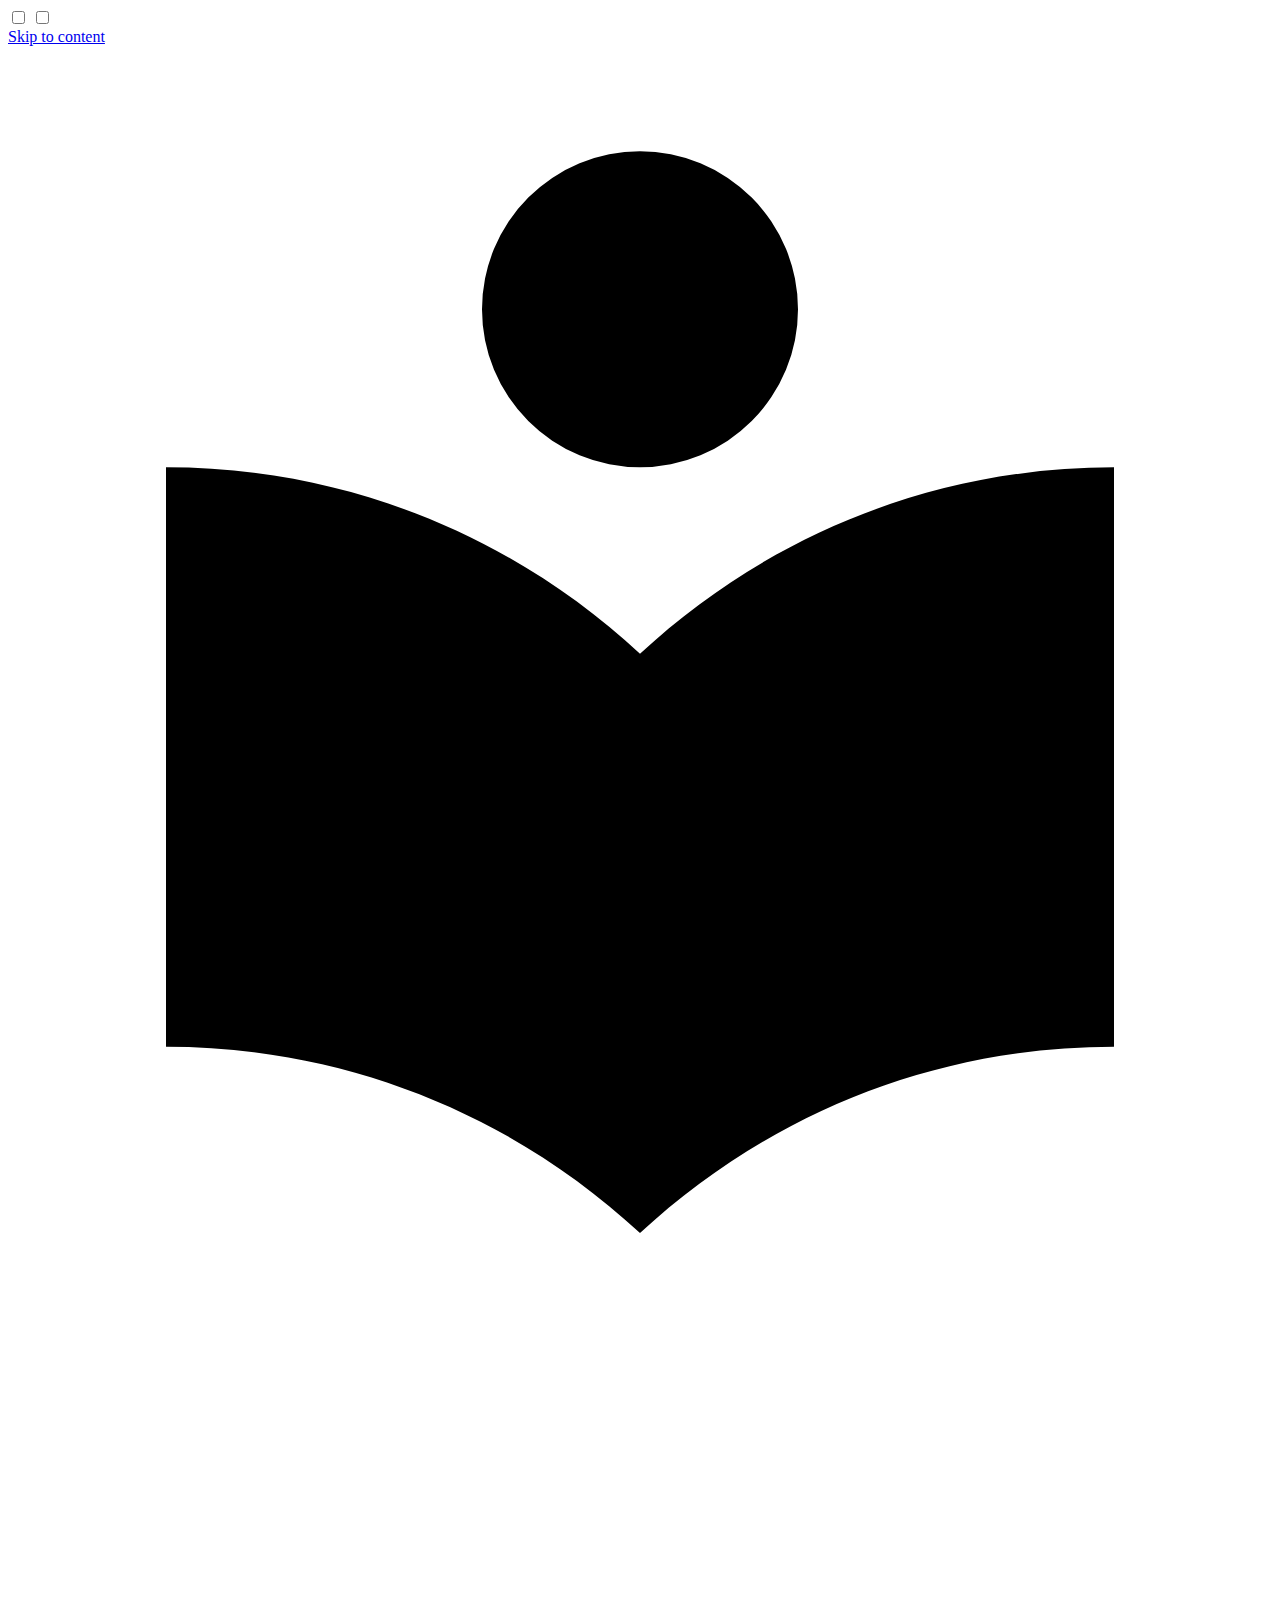
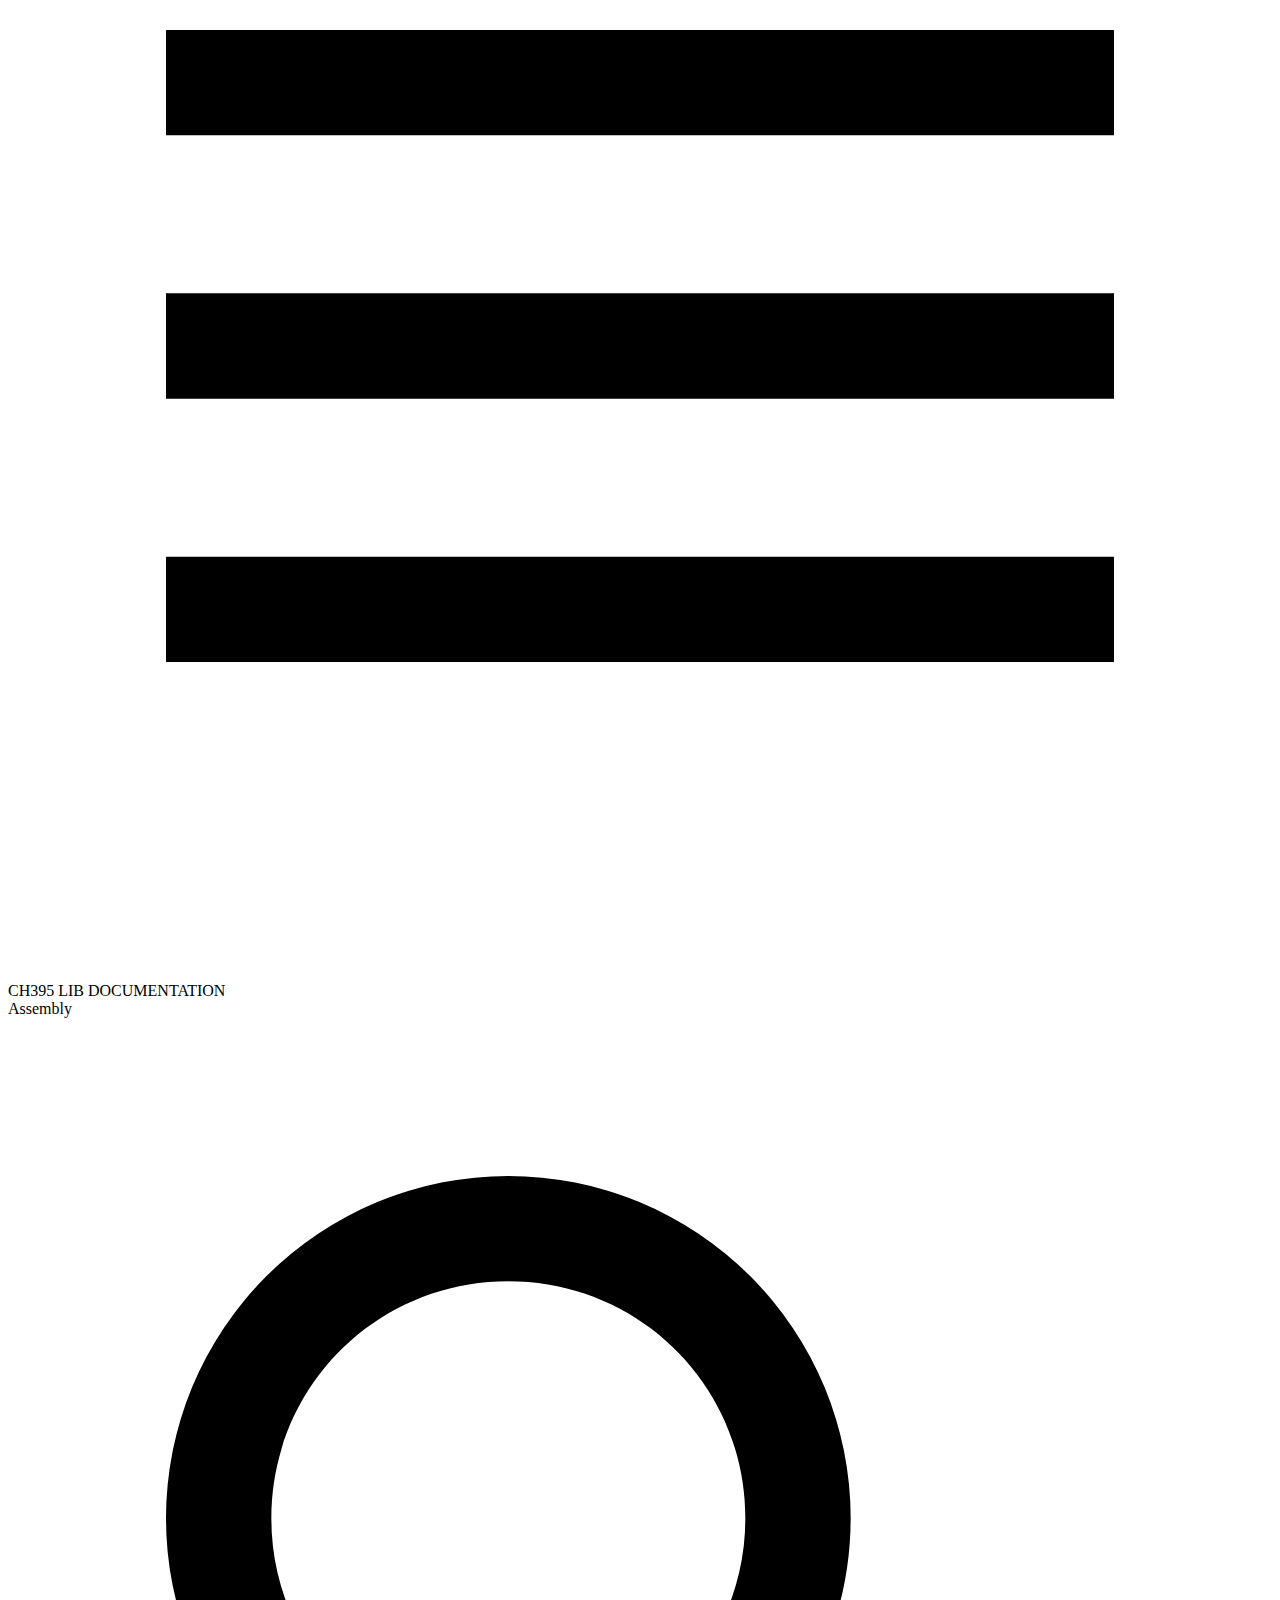
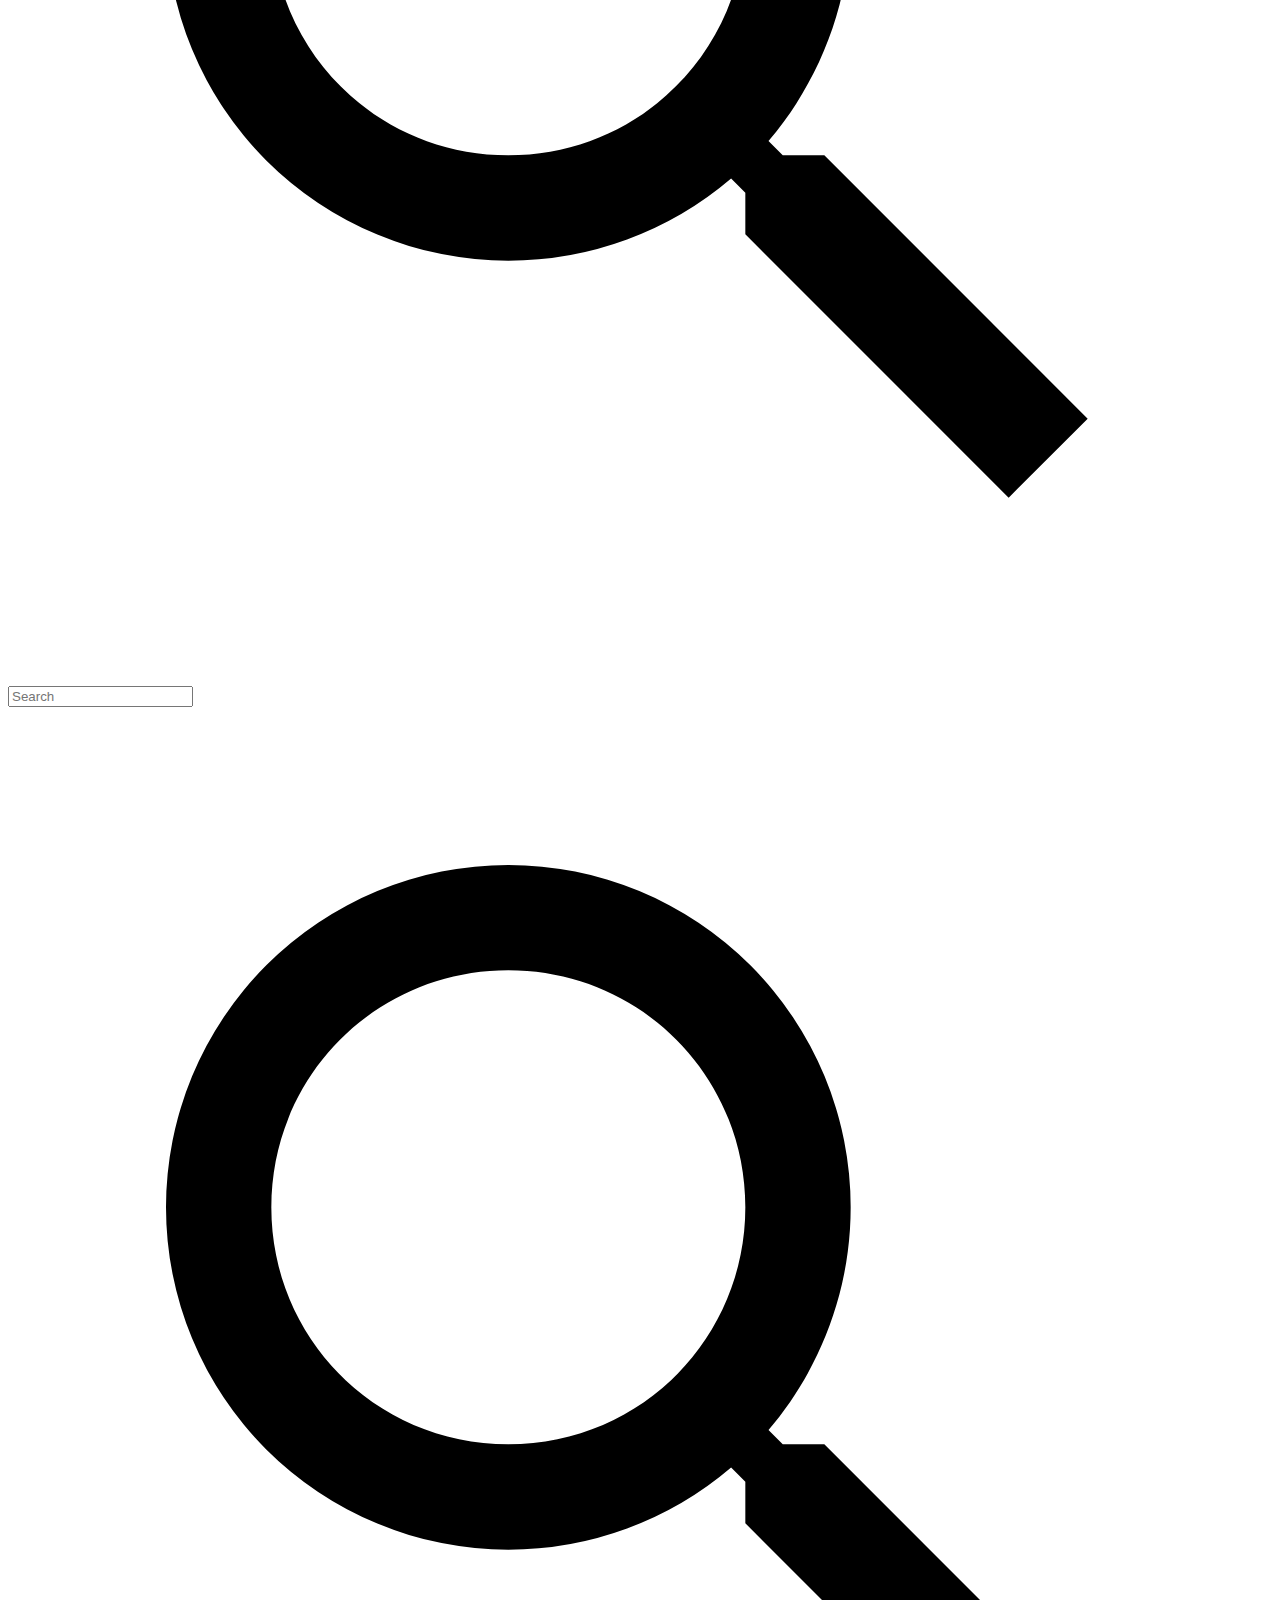
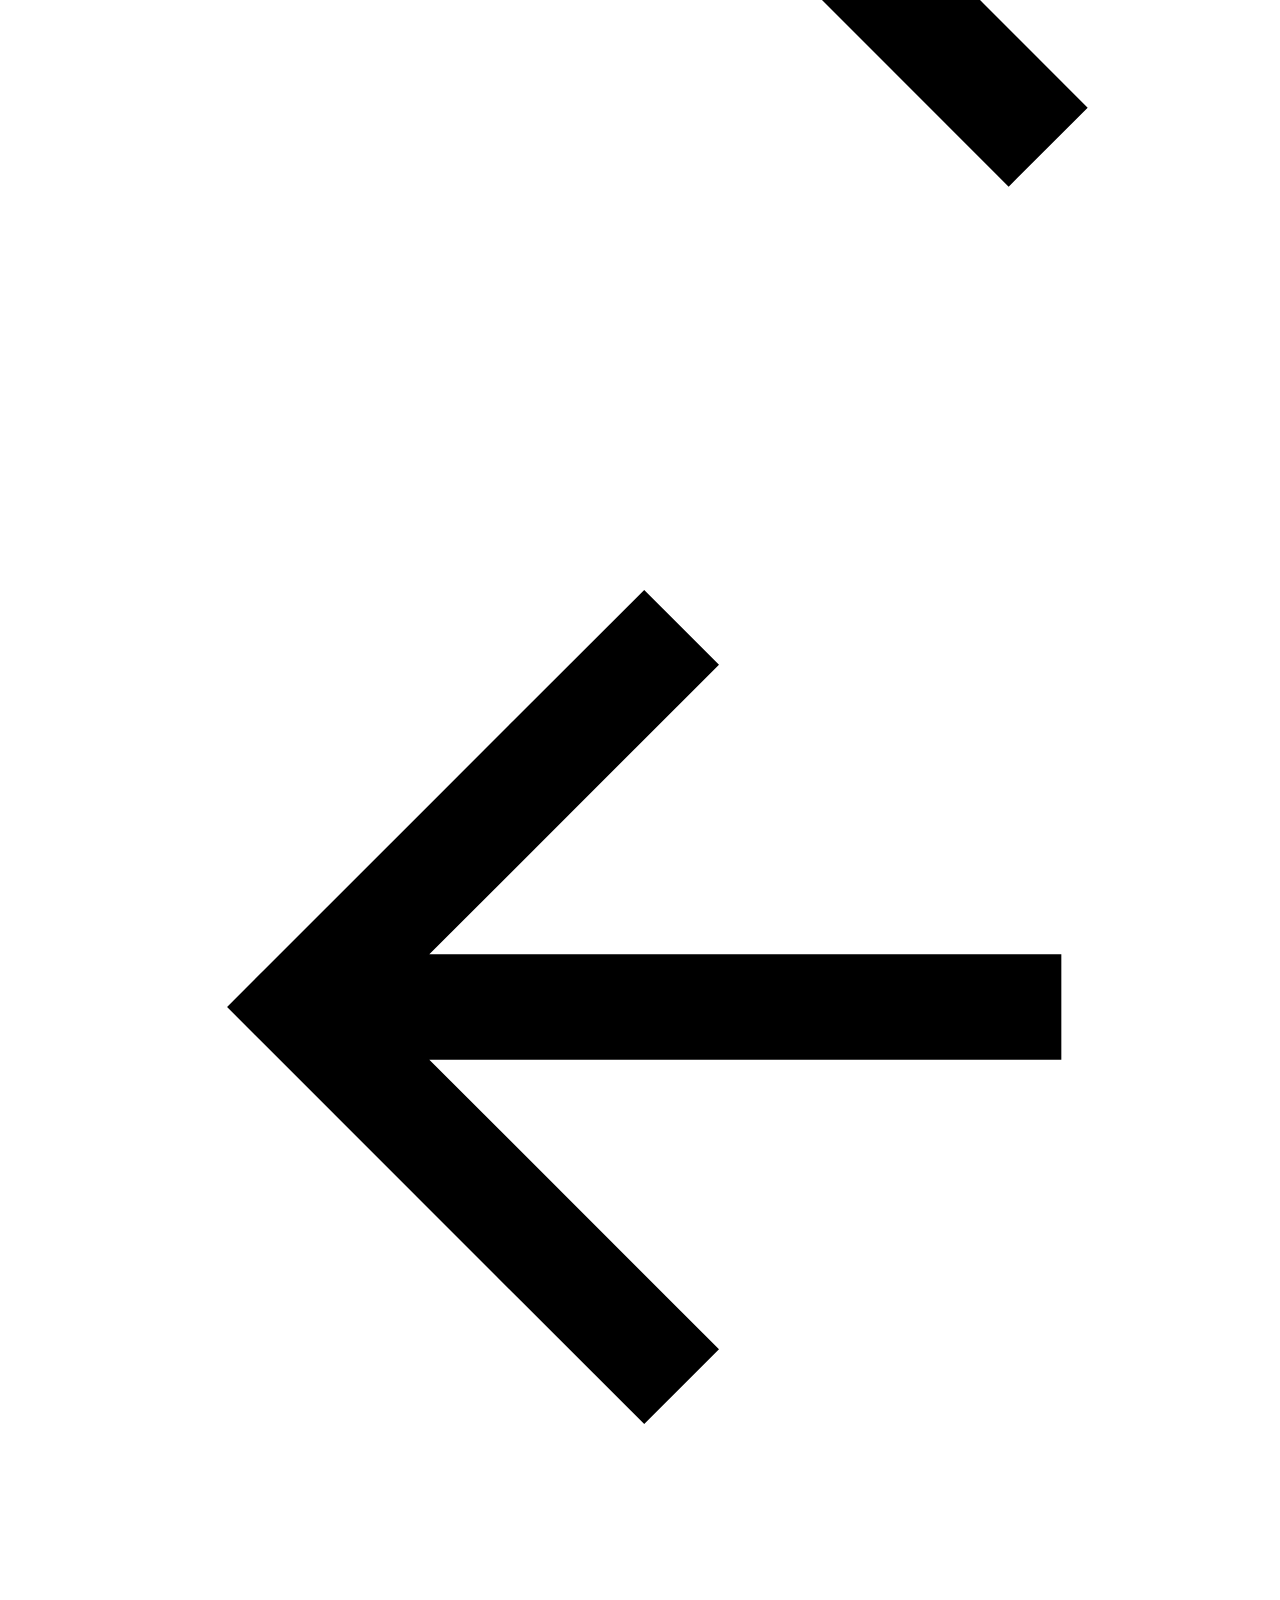
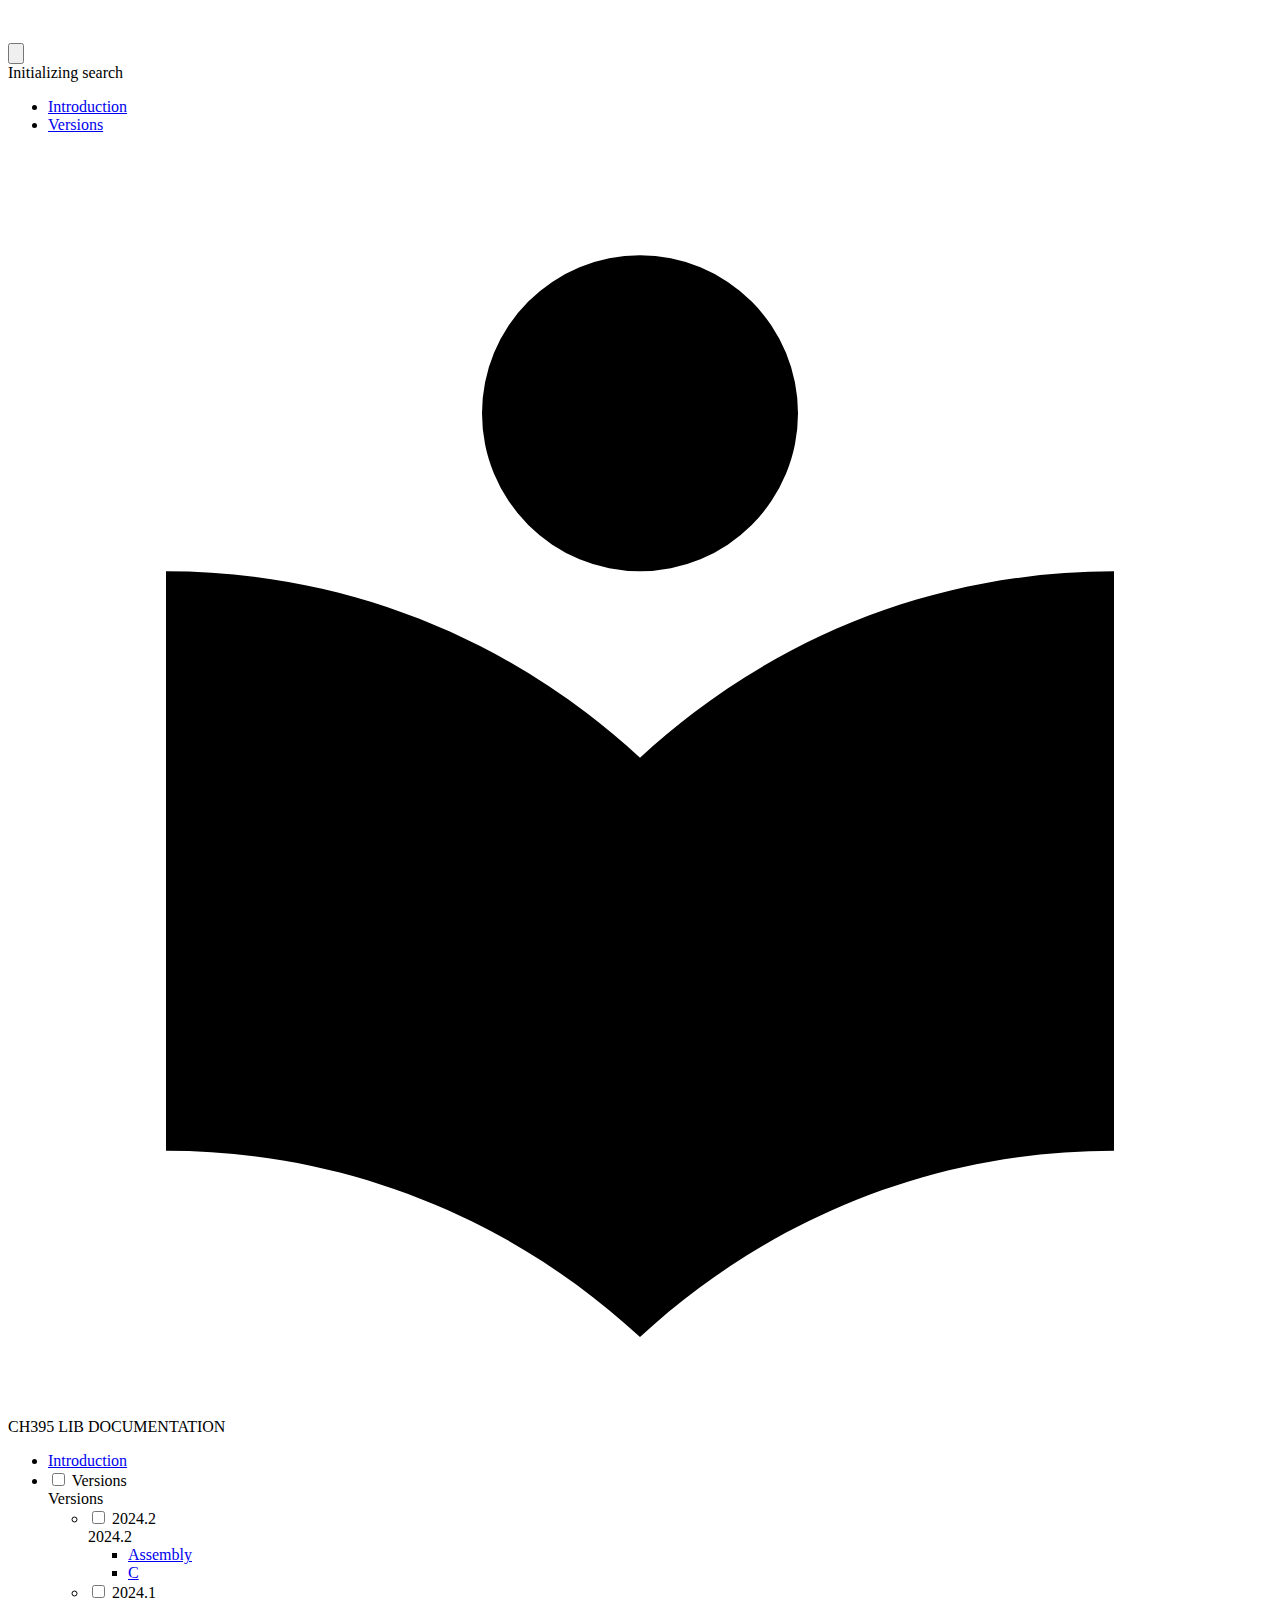
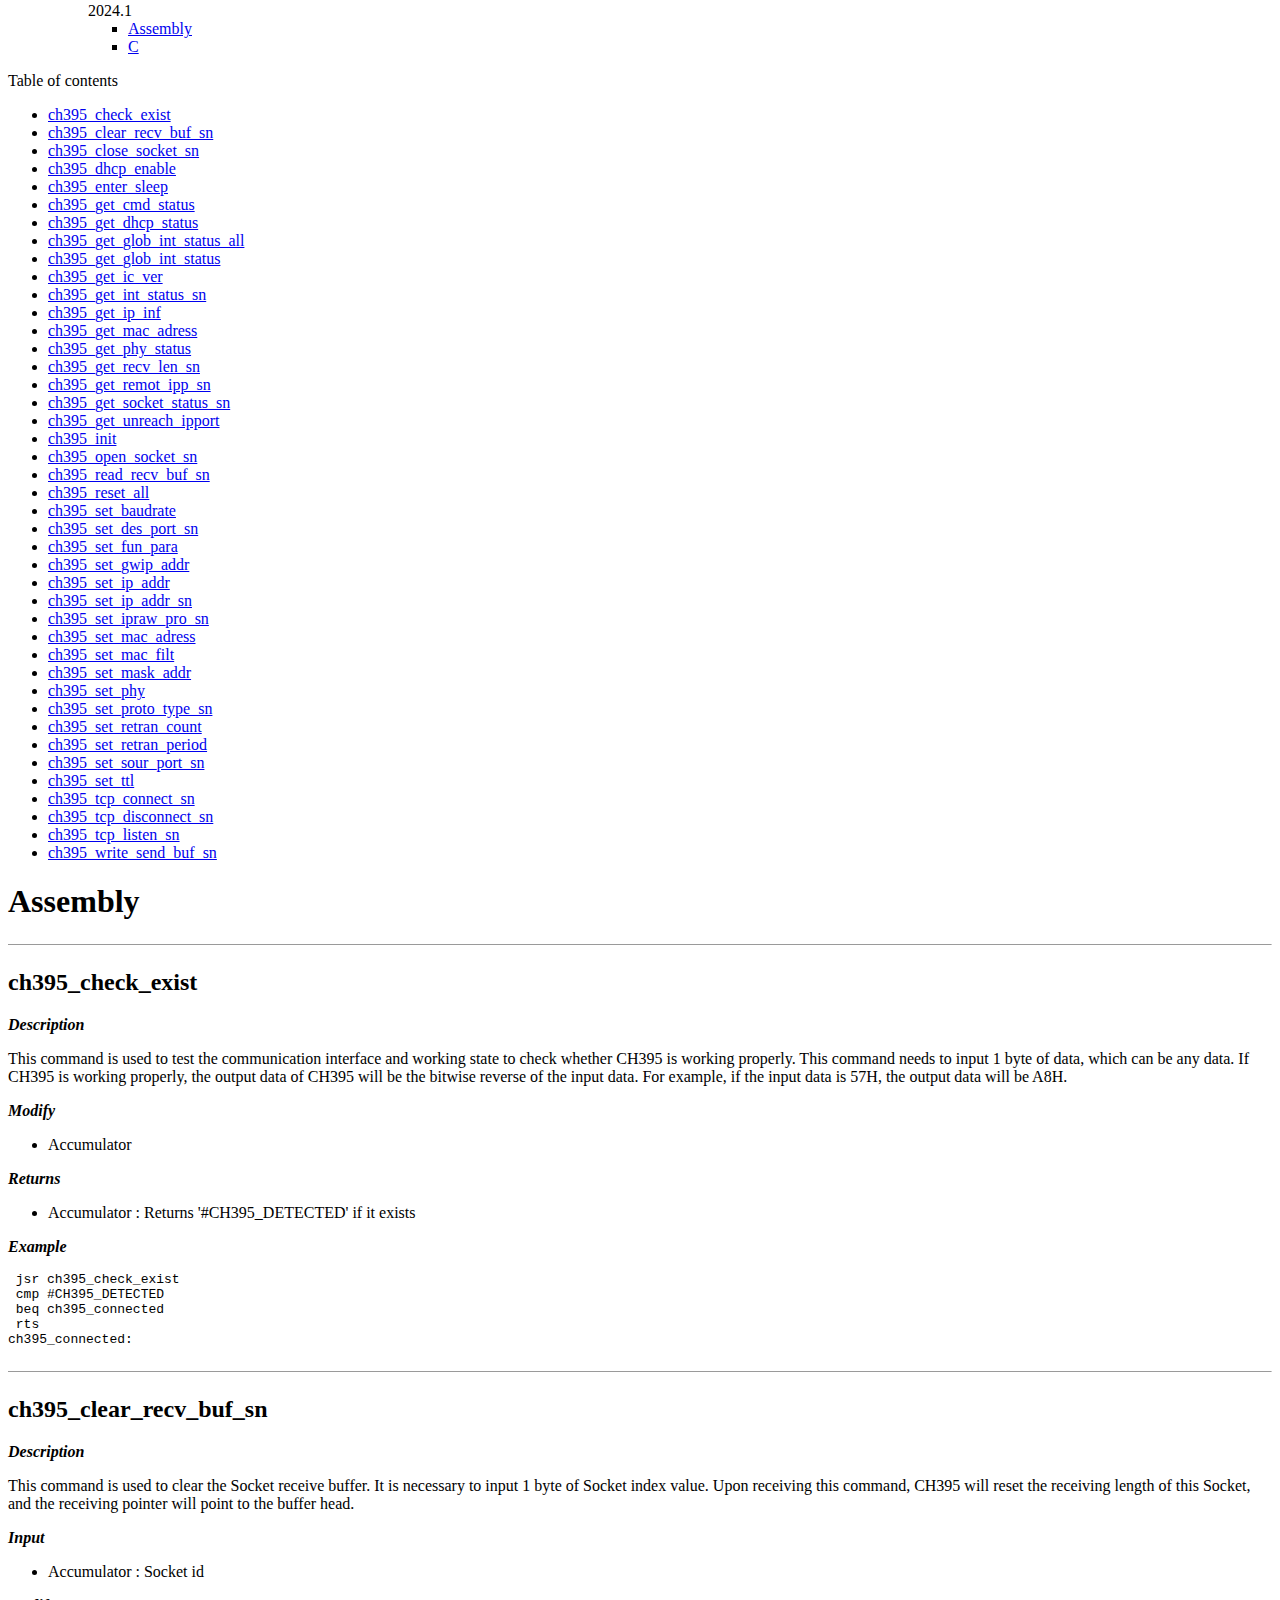
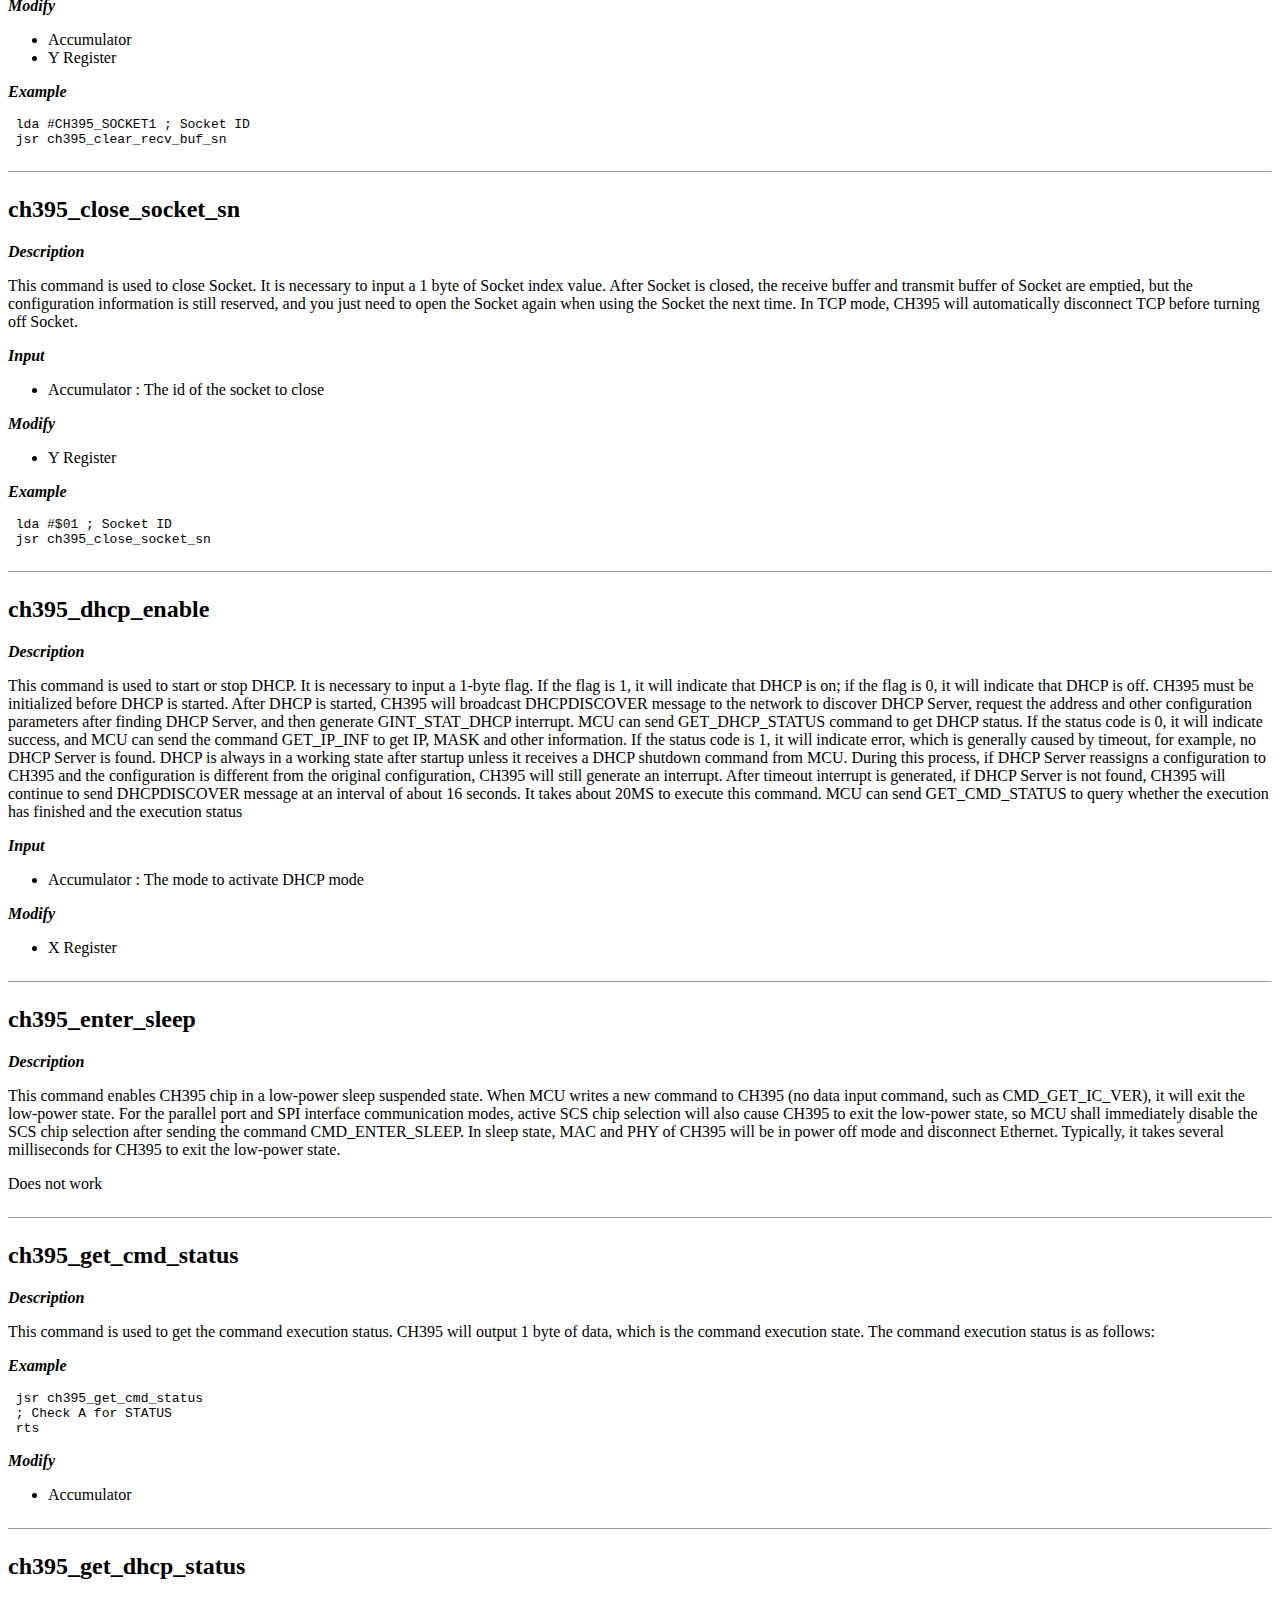
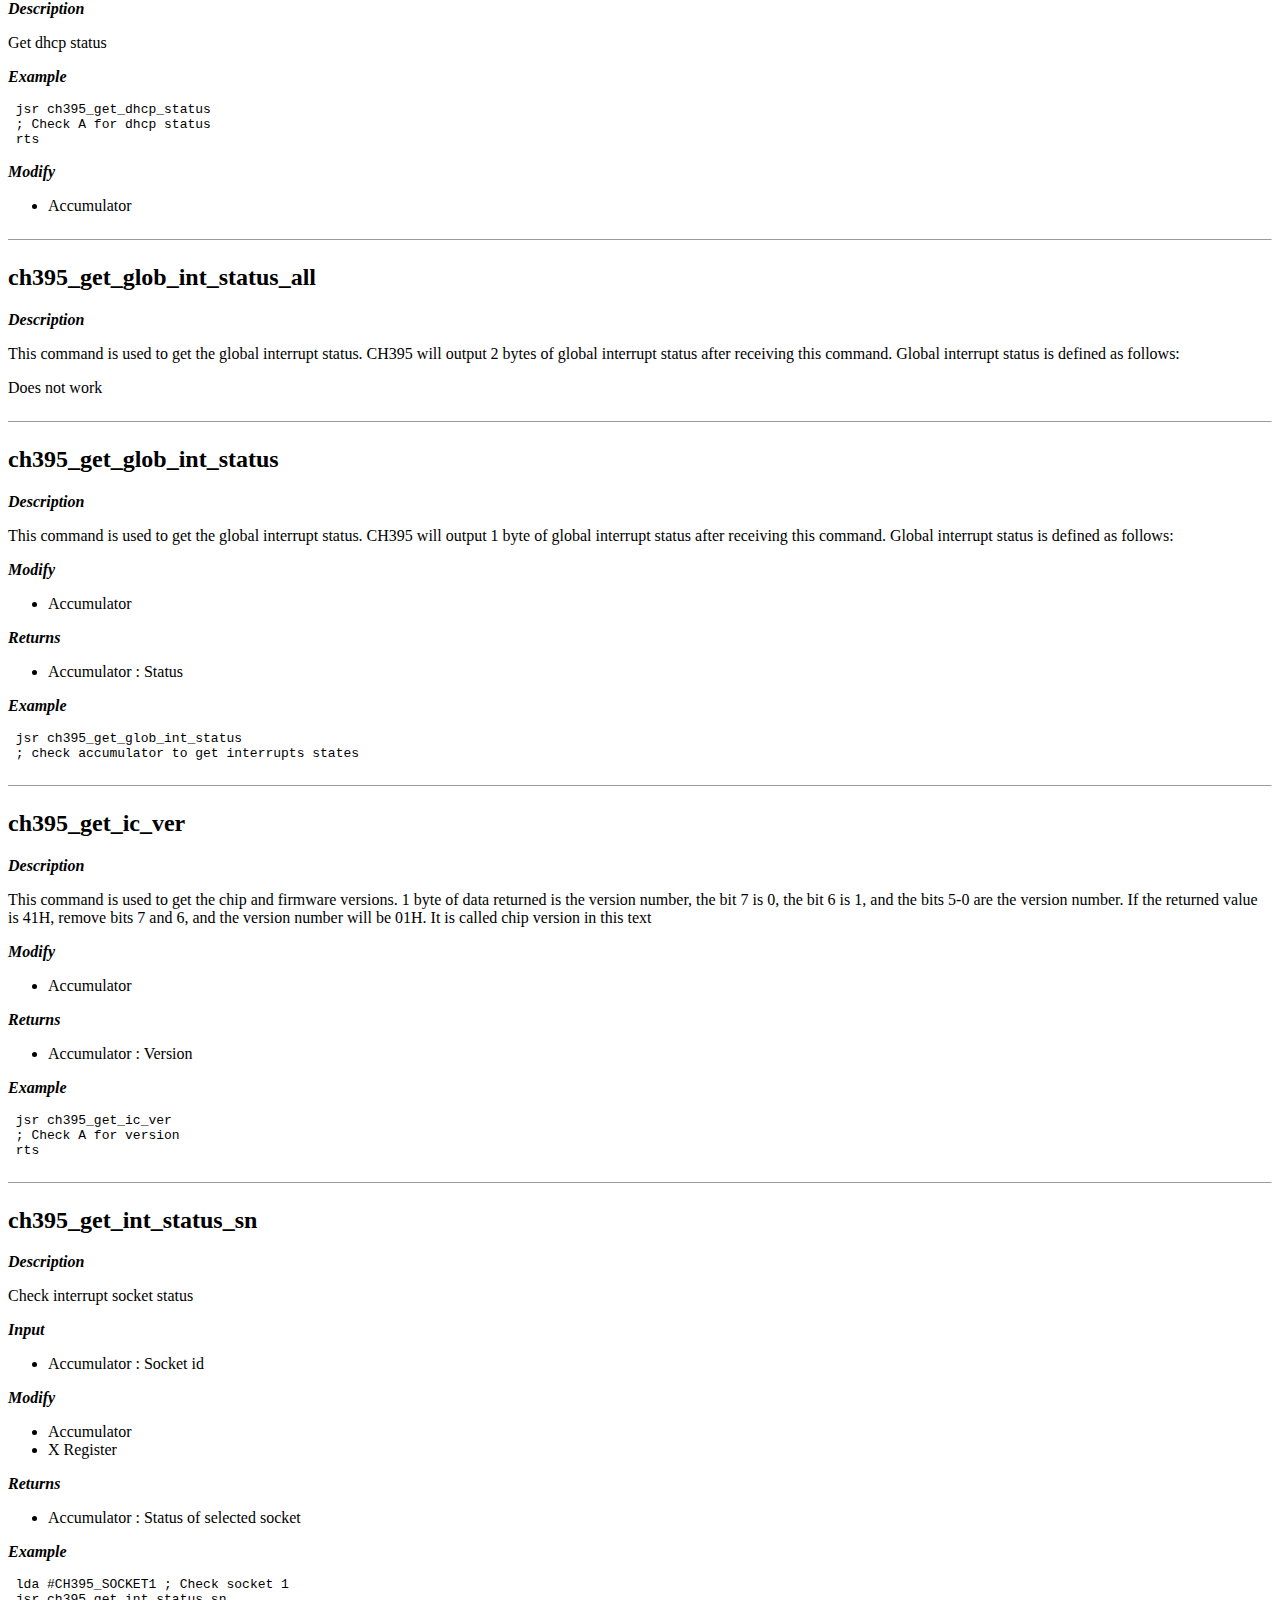
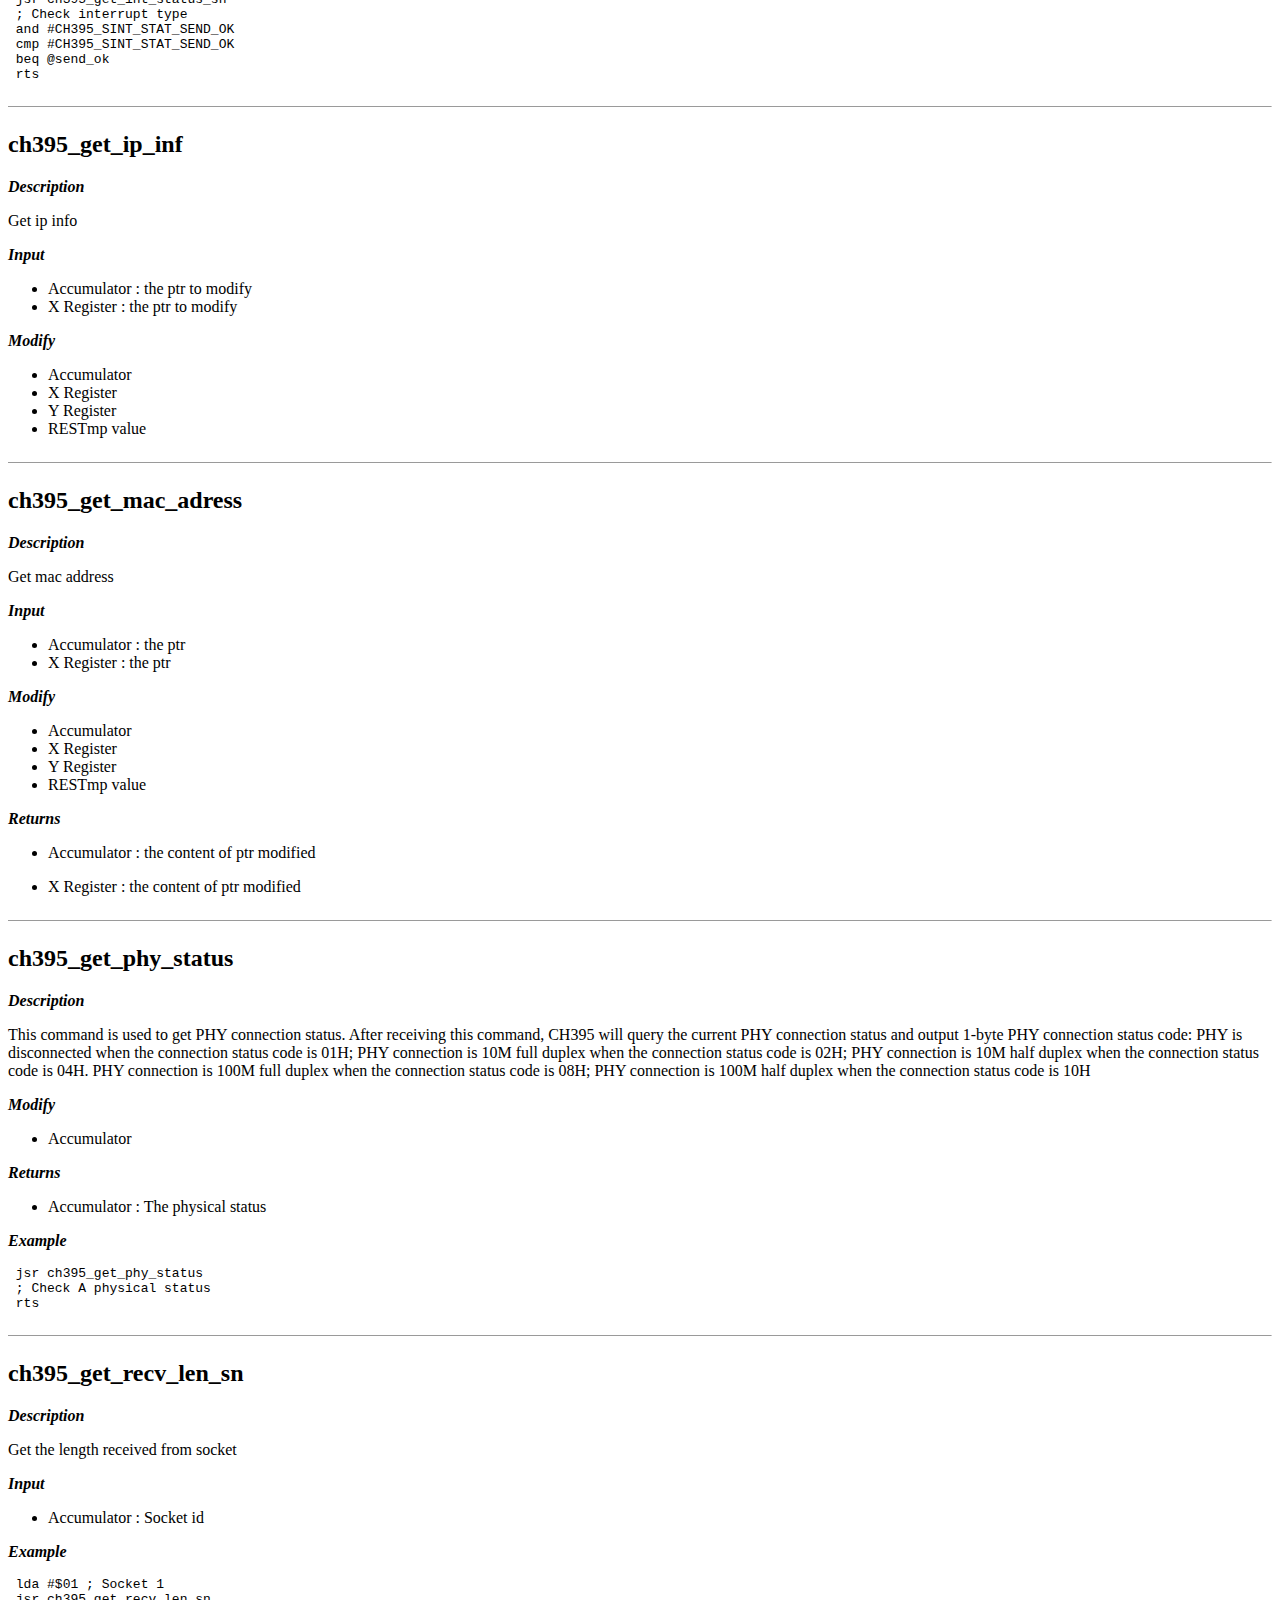
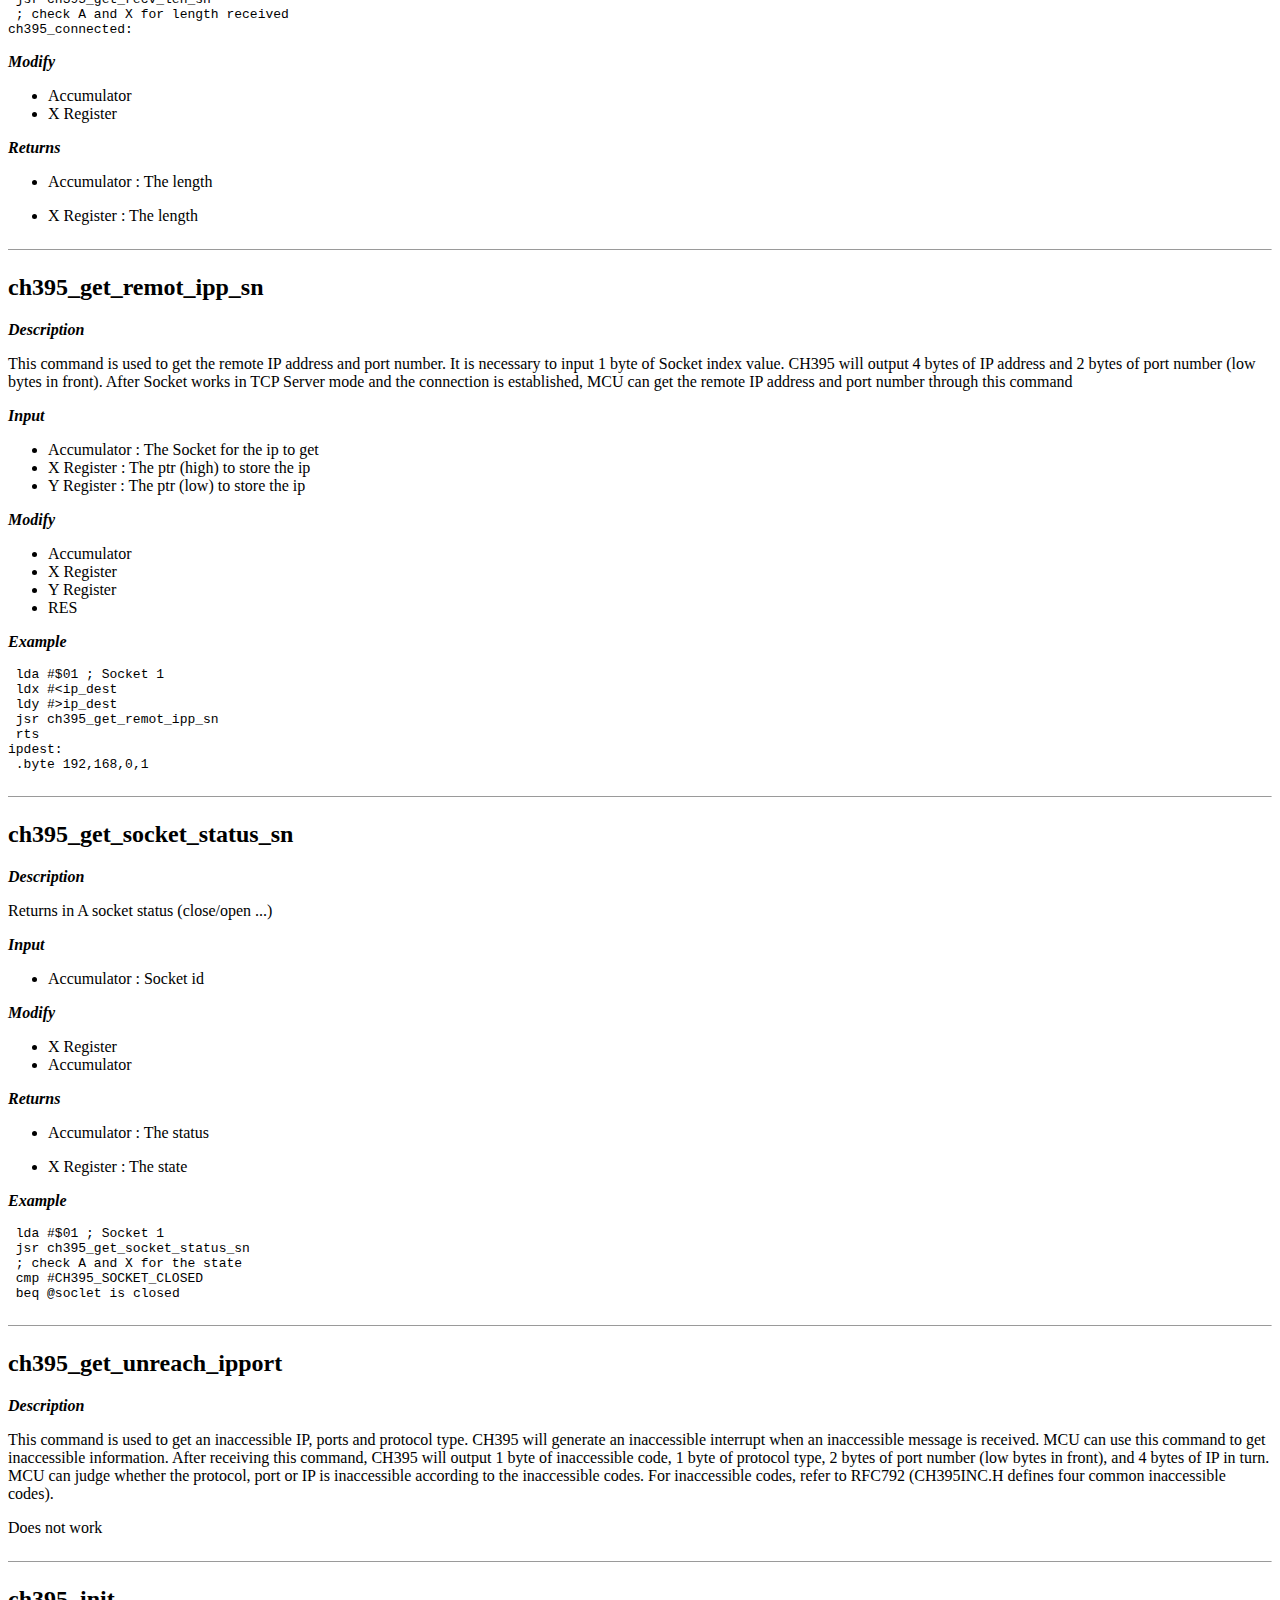
==== commit 12043ee7: "fix" ====
--- a/docs/api/assembly/index.html
+++ b/docs/api/assembly/index.html
@@ -522,6 +522,13 @@
 </li>
       
         <li class="md-nav__item">
+  <a href="#ch395_enter_sleep" class="md-nav__link">
+    ch395_enter_sleep
+  </a>
+  
+</li>
+      
+        <li class="md-nav__item">
   <a href="#ch395_get_cmd_status" class="md-nav__link">
     ch395_get_cmd_status
   </a>
@@ -536,6 +543,13 @@
 </li>
       
         <li class="md-nav__item">
+  <a href="#ch395_get_glob_int_status_all" class="md-nav__link">
+    ch395_get_glob_int_status_all
+  </a>
+  
+</li>
+      
+        <li class="md-nav__item">
   <a href="#ch395_get_glob_int_status" class="md-nav__link">
     ch395_get_glob_int_status
   </a>
@@ -599,6 +613,13 @@
 </li>
       
         <li class="md-nav__item">
+  <a href="#ch395_get_unreach_ipport" class="md-nav__link">
+    ch395_get_unreach_ipport
+  </a>
+  
+</li>
+      
+        <li class="md-nav__item">
   <a href="#ch395_init" class="md-nav__link">
     ch395_init
   </a>
@@ -627,8 +648,8 @@
 </li>
       
         <li class="md-nav__item">
-  <a href="#ch395_retran_period" class="md-nav__link">
-    ch395_retran_period
+  <a href="#ch395_set_baudrate" class="md-nav__link">
+    ch395_set_baudrate
   </a>
   
 </li>
@@ -683,6 +704,27 @@
 </li>
       
         <li class="md-nav__item">
+  <a href="#ch395_set_mac_filt" class="md-nav__link">
+    ch395_set_mac_filt
+  </a>
+  
+</li>
+      
+        <li class="md-nav__item">
+  <a href="#ch395_set_mask_addr" class="md-nav__link">
+    ch395_set_mask_addr
+  </a>
+  
+</li>
+      
+        <li class="md-nav__item">
+  <a href="#ch395_set_phy" class="md-nav__link">
+    ch395_set_phy
+  </a>
+  
+</li>
+      
+        <li class="md-nav__item">
   <a href="#ch395_set_proto_type_sn" class="md-nav__link">
     ch395_set_proto_type_sn
   </a>
@@ -692,6 +734,13 @@
         <li class="md-nav__item">
   <a href="#ch395_set_retran_count" class="md-nav__link">
     ch395_set_retran_count
+  </a>
+  
+</li>
+      
+        <li class="md-nav__item">
+  <a href="#ch395_set_retran_period" class="md-nav__link">
+    ch395_set_retran_period
   </a>
   
 </li>
@@ -754,9 +803,18 @@
 
 
 <div><h1 id="assembly">Assembly</h1>
+<hr>
 <h2 id="ch395_check_exist">ch395_check_exist</h2>
 <p><strong><em>Description</em></strong></p>
-<p>Checks if ch395 exists</p>
+<p>This command is used to test the communication interface and working state to check whether CH395 is working properly. This command needs to input 1 byte of data, which can be any data. If CH395 is working properly, the output data of CH395 will be the bitwise reverse of the input data. For example, if the input data is 57H, the output data will be A8H.</p>
+<p><strong><em>Modify</em></strong></p>
+<ul>
+<li>Accumulator </li>
+</ul>
+<p><strong><em>Returns</em></strong></p>
+<ul>
+<li>Accumulator : Returns '#CH395_DETECTED' if it exists</li>
+</ul>
 <p><strong><em>Example</em></strong></p>
 <div class="highlight"><pre><span></span><code><span class="w"> </span><span class="k">jsr</span><span class="w"> </span><span class="n">ch395_check_exist</span>
 <span class="w"> </span><span class="k">cmp</span><span class="w"> </span><span class="p">#</span><span class="n">CH395_DETECTED</span>
@@ -764,14 +822,7 @@
 <span class="w"> </span><span class="k">rts</span>
 <span class="nl">ch395_connected:</span>
 </code></pre></div>
-<p><strong><em>Modify</em></strong></p>
-<ul>
-<li>Accumulator </li>
-</ul>
-<p><strong><em>Returns</em></strong></p>
-<ul>
-<li>Accumulator : Returns #CH395_DETECTED if it exists</li>
-</ul>
+<hr>
 <h2 id="ch395_clear_recv_buf_sn">ch395_clear_recv_buf_sn</h2>
 <p><strong><em>Description</em></strong></p>
 <p>This command is used to clear the Socket receive buffer. It is necessary to input 1 byte of Socket index value. Upon receiving this command, CH395 will reset the receiving length of this Socket, and the receiving pointer will point to the buffer head.</p>
@@ -788,6 +839,7 @@
 <div class="highlight"><pre><span></span><code><span class="w"> </span><span class="k">lda</span><span class="w"> </span><span class="p">#</span><span class="n">CH395_SOCKET1</span><span class="w"> </span><span class="c1">; Socket ID</span>
 <span class="w"> </span><span class="k">jsr</span><span class="w"> </span><span class="n">ch395_clear_recv_buf_sn</span>
 </code></pre></div>
+<hr>
 <h2 id="ch395_close_socket_sn">ch395_close_socket_sn</h2>
 <p><strong><em>Description</em></strong></p>
 <p>This command is used to close Socket. It is necessary to input a 1 byte of Socket index value. After Socket is closed, the receive buffer and transmit buffer of Socket are emptied, but the configuration information is still reserved, and you just need to open the Socket again when using the Socket the next time. In TCP mode, CH395 will automatically disconnect TCP before turning off Socket.</p>
@@ -803,6 +855,7 @@
 <div class="highlight"><pre><span></span><code><span class="w"> </span><span class="k">lda</span><span class="w"> </span><span class="p">#</span><span class="mh">$01</span><span class="w"> </span><span class="c1">; Socket ID</span>
 <span class="w"> </span><span class="k">jsr</span><span class="w"> </span><span class="n">ch395_close_socket_sn</span>
 </code></pre></div>
+<hr>
 <h2 id="ch395_dhcp_enable">ch395_dhcp_enable</h2>
 <p><strong><em>Description</em></strong></p>
 <p>This command is used to start or stop DHCP. It is necessary to input a 1-byte flag. If the flag is 1, it will indicate that DHCP is on; if the flag is 0, it will indicate that DHCP is off. CH395 must be initialized before DHCP is started. After DHCP is started, CH395 will broadcast DHCPDISCOVER message to the network to discover DHCP Server, request the address and other configuration parameters after finding DHCP Server, and then generate GINT_STAT_DHCP interrupt. MCU can send GET_DHCP_STATUS command to get DHCP status. If the status code is 0, it will indicate success, and MCU can send the command GET_IP_INF to get IP, MASK and other information. If the status code is 1, it will indicate error, which is generally caused by timeout, for example, no DHCP Server is found. DHCP is always in a working state after startup unless it receives a DHCP shutdown command from MCU. During this process, if DHCP Server reassigns a configuration to CH395 and the configuration is different from the original configuration, CH395 will still generate an interrupt. After timeout interrupt is generated, if DHCP Server is not found, CH395 will continue to send DHCPDISCOVER message at an interval of about 16 seconds. It takes about 20MS to execute this command. MCU can send GET_CMD_STATUS to query whether the execution has finished and the execution status</p>
@@ -814,9 +867,17 @@
 <ul>
 <li>X Register </li>
 </ul>
+<hr>
+<h2 id="ch395_enter_sleep">ch395_enter_sleep</h2>
+<p><strong><em>Description</em></strong></p>
+<p>This command enables CH395 chip in a low-power sleep suspended state. When MCU writes a new command to CH395 (no data input command, such as CMD_GET_IC_VER), it will exit the low-power state. For the parallel port and SPI interface communication modes, active SCS chip selection will also cause CH395 to exit the low-power state, so MCU shall immediately disable the SCS chip selection after sending the command CMD_ENTER_SLEEP. In sleep state, MAC and PHY of CH395 will be in power off mode and disconnect Ethernet. Typically, it takes several milliseconds for CH395 to exit the low-power state.</p>
+<div class="admonition failure">
+<p class="admonition-title">Does not work</p>
+</div>
+<hr>
 <h2 id="ch395_get_cmd_status">ch395_get_cmd_status</h2>
 <p><strong><em>Description</em></strong></p>
-<p>Get cmd status</p>
+<p>This command is used to get the command execution status. CH395 will output 1 byte of data, which is the command execution state. The command execution status is as follows:</p>
 <p><strong><em>Example</em></strong></p>
 <div class="highlight"><pre><span></span><code><span class="w"> </span><span class="k">jsr</span><span class="w"> </span><span class="n">ch395_get_cmd_status</span>
 <span class="w"> </span><span class="c1">; Check A for STATUS</span>
@@ -826,6 +887,7 @@
 <ul>
 <li>Accumulator </li>
 </ul>
+<hr>
 <h2 id="ch395_get_dhcp_status">ch395_get_dhcp_status</h2>
 <p><strong><em>Description</em></strong></p>
 <p>Get dhcp status</p>
@@ -838,9 +900,17 @@
 <ul>
 <li>Accumulator </li>
 </ul>
+<hr>
+<h2 id="ch395_get_glob_int_status_all">ch395_get_glob_int_status_all</h2>
+<p><strong><em>Description</em></strong></p>
+<p>This command is used to get the global interrupt status. CH395 will output 2 bytes of global interrupt status after receiving this command. Global interrupt status is defined as follows:</p>
+<div class="admonition failure">
+<p class="admonition-title">Does not work</p>
+</div>
+<hr>
 <h2 id="ch395_get_glob_int_status">ch395_get_glob_int_status</h2>
 <p><strong><em>Description</em></strong></p>
-<p>Get General interrupt Status</p>
+<p>This command is used to get the global interrupt status. CH395 will output 1 byte of global interrupt status after receiving this command. Global interrupt status is defined as follows:</p>
 <p><strong><em>Modify</em></strong></p>
 <ul>
 <li>Accumulator </li>
@@ -853,9 +923,10 @@
 <div class="highlight"><pre><span></span><code><span class="w"> </span><span class="k">jsr</span><span class="w"> </span><span class="n">ch395_get_glob_int_status</span>
 <span class="w"> </span><span class="c1">; check accumulator to get interrupts states</span>
 </code></pre></div>
+<hr>
 <h2 id="ch395_get_ic_ver">ch395_get_ic_ver</h2>
 <p><strong><em>Description</em></strong></p>
-<p>Get ch395 firmware version</p>
+<p>This command is used to get the chip and firmware versions. 1 byte of data returned is the version number, the bit 7 is 0, the bit 6 is 1, and the bits 5-0 are the version number. If the returned value is 41H, remove bits 7 and 6, and the version number will be 01H. It is called chip version in this text</p>
 <p><strong><em>Modify</em></strong></p>
 <ul>
 <li>Accumulator </li>
@@ -869,6 +940,7 @@
 <span class="w"> </span><span class="c1">; Check A for version</span>
 <span class="w"> </span><span class="k">rts</span>
 </code></pre></div>
+<hr>
 <h2 id="ch395_get_int_status_sn">ch395_get_int_status_sn</h2>
 <p><strong><em>Description</em></strong></p>
 <p>Check interrupt socket status</p>
@@ -894,6 +966,7 @@
 <span class="w"> </span><span class="k">beq</span><span class="w"> </span><span class="n">@send_ok</span>
 <span class="w"> </span><span class="k">rts</span>
 </code></pre></div>
+<hr>
 <h2 id="ch395_get_ip_inf">ch395_get_ip_inf</h2>
 <p><strong><em>Description</em></strong></p>
 <p>Get ip info</p>
@@ -909,6 +982,7 @@
 <li>Y Register </li>
 <li>RESTmp value</li>
 </ul>
+<hr>
 <h2 id="ch395_get_mac_adress">ch395_get_mac_adress</h2>
 <p><strong><em>Description</em></strong></p>
 <p>Get mac address</p>
@@ -933,9 +1007,10 @@
 <p>X Register : the content of ptr modified</p>
 </li>
 </ul>
+<hr>
 <h2 id="ch395_get_phy_status">ch395_get_phy_status</h2>
 <p><strong><em>Description</em></strong></p>
-<p>Get physical status</p>
+<p>This command is used to get PHY connection status. After receiving this command, CH395 will query the current PHY connection status and output 1-byte PHY connection status code: PHY is disconnected when the connection status code is 01H; PHY connection is 10M full duplex when the connection status code is 02H; PHY connection is 10M half duplex when the connection status code is 04H. PHY connection is 100M full duplex when the connection status code is 08H; PHY connection is 100M half duplex when the connection status code is 10H</p>
 <p><strong><em>Modify</em></strong></p>
 <ul>
 <li>Accumulator </li>
@@ -949,6 +1024,7 @@
 <span class="w"> </span><span class="c1">; Check A physical status</span>
 <span class="w"> </span><span class="k">rts</span>
 </code></pre></div>
+<hr>
 <h2 id="ch395_get_recv_len_sn">ch395_get_recv_len_sn</h2>
 <p><strong><em>Description</em></strong></p>
 <p>Get the length received from socket</p>
@@ -976,9 +1052,10 @@
 <p>X Register : The length</p>
 </li>
 </ul>
+<hr>
 <h2 id="ch395_get_remot_ipp_sn">ch395_get_remot_ipp_sn</h2>
 <p><strong><em>Description</em></strong></p>
-<p>Get remote ip connected to the socket</p>
+<p>This command is used to get the remote IP address and port number. It is necessary to input 1 byte of Socket index value. CH395 will output 4 bytes of IP address and 2 bytes of port number (low bytes in front). After Socket works in TCP Server mode and the connection is established, MCU can get the remote IP address and port number through this command</p>
 <p><strong><em>Input</em></strong></p>
 <ul>
 <li>Accumulator : The Socket for the ip to get</li>
@@ -1001,6 +1078,7 @@
 <span class="nl">ipdest:</span>
 <span class="w"> </span><span class="kp">.byte</span><span class="w"> </span><span class="mi">192</span><span class="p">,</span><span class="mi">168</span><span class="p">,</span><span class="mi">0</span><span class="p">,</span><span class="mi">1</span>
 </code></pre></div>
+<hr>
 <h2 id="ch395_get_socket_status_sn">ch395_get_socket_status_sn</h2>
 <p><strong><em>Description</em></strong></p>
 <p>Returns in A socket status (close/open ...)</p>
@@ -1029,9 +1107,17 @@
 <span class="w"> </span><span class="k">cmp</span><span class="w"> </span><span class="p">#</span><span class="n">CH395_SOCKET_CLOSED</span>
 <span class="w"> </span><span class="k">beq</span><span class="w"> </span><span class="n">@soclet</span><span class="w"> </span><span class="n">is</span><span class="w"> </span><span class="n">closed</span>
 </code></pre></div>
+<hr>
+<h2 id="ch395_get_unreach_ipport">ch395_get_unreach_ipport</h2>
+<p><strong><em>Description</em></strong></p>
+<p>This command is used to get an inaccessible IP, ports and protocol type. CH395 will generate an inaccessible interrupt when an inaccessible message is received. MCU can use this command to get inaccessible information. After receiving this command, CH395 will output 1 byte of inaccessible code, 1 byte of protocol type, 2 bytes of port number (low bytes in front), and 4 bytes of IP in turn. MCU can judge whether the protocol, port or IP is inaccessible according to the inaccessible codes. For inaccessible codes, refer to RFC792 (CH395INC.H defines four common inaccessible codes).</p>
+<div class="admonition failure">
+<p class="admonition-title">Does not work</p>
+</div>
+<hr>
 <h2 id="ch395_init">ch395_init</h2>
 <p><strong><em>Description</em></strong></p>
-<p>Initialize ch395</p>
+<p>This command is used to initialize CH395, including initializing MAC, PHY and TCP/IP stack of CH395. Generally, it takes 350mS to execute the command. MCU can send GET_CMD_STATUS to query whether the execution has finished and the execution status.</p>
 <p><strong><em>Modify</em></strong></p>
 <ul>
 <li>Accumulator 
@@ -1042,6 +1128,7 @@
 <div class="highlight"><pre><span></span><code><span class="w"> </span><span class="k">jsr</span><span class="w"> </span><span class="n">ch395_init</span>
 <span class="w"> </span><span class="c1">; Wait a bit</span>
 </code></pre></div>
+<hr>
 <h2 id="ch395_open_socket_sn">ch395_open_socket_sn</h2>
 <p><strong><em>Description</em></strong></p>
 <p>Open socket from arg</p>
@@ -1053,6 +1140,7 @@
 <ul>
 <li>Y Register </li>
 </ul>
+<hr>
 <h2 id="ch395_read_recv_buf_sn">ch395_read_recv_buf_sn</h2>
 <p><strong><em>Description</em></strong></p>
 <p>Get buffer from socket</p>
@@ -1067,31 +1155,19 @@
 <li>REStmp value</li>
 <li>RESBtmp value</li>
 </ul>
+<hr>
 <h2 id="ch395_reset_all">ch395_reset_all</h2>
 <p><strong><em>Description</em></strong></p>
-<p>Reset ch395</p>
+<p>This command enables CH395 to perform a hardware reset. Typically, hardware reset is completed within 50mS.</p>
 <p><strong><em>Example</em></strong></p>
 <div class="highlight"><pre><span></span><code><span class="w"> </span><span class="k">jsr</span><span class="w"> </span><span class="n">ch395_reset_all</span>
 <span class="w"> </span><span class="c1">; Wait a bit</span>
 </code></pre></div>
-<h2 id="ch395_retran_period">ch395_retran_period</h2>
-<p><strong><em>Description</em></strong></p>
-<p>Retran period</p>
-<p><strong><em>Input</em></strong></p>
-<ul>
-<li>Accumulator : Period </li>
-<li>X Register : Period </li>
-</ul>
-<p><strong><em>Modify</em></strong></p>
-<ul>
-<li>Y Register </li>
-</ul>
-<p><strong><em>Example</em></strong></p>
-<div class="highlight"><pre><span></span><code><span class="w"> </span><span class="k">lda</span><span class="w"> </span><span class="p">#</span><span class="mh">$FF</span>
-<span class="w"> </span><span class="k">ldx</span><span class="w"> </span><span class="p">#</span><span class="mh">$FF</span>
-<span class="w"> </span><span class="k">jsr</span><span class="w"> </span><span class="n">ch395_retran_period</span>
-<span class="w"> </span><span class="k">rts</span>
-</code></pre></div>
+<hr>
+<h2 id="ch395_set_baudrate">ch395_set_baudrate</h2>
+<p><strong><em>Description</em></strong></p>
+<p>This command is used to set the baud rate of CH395 for serial communication. When CH395 works in serial communication mode, the default communication baud rate is set by the level combination of SDO, SDI and SCK pins (refer to Section 6.4 of this datasheet) after reset. When these pins are suspended, the baud rate is 9600bps by default. If MCU supports high communication speed, the serial communication baud rate can be dynamically regulated through this command. This command requires the input of three data, namely, baudrate coefficient 0, baud rate coefficient 1 and baud rate coefficient 2. The following table shows the corresponding relationship with baud rates.</p>
+<hr>
 <h2 id="ch395_set_des_port_sn">ch395_set_des_port_sn</h2>
 <p><strong><em>Description</em></strong></p>
 <p>Set dest port socket</p>
@@ -1112,6 +1188,7 @@
 <span class="w"> </span><span class="k">jsr</span><span class="w"> </span><span class="n">ch395_set_des_port_sn</span>
 <span class="w"> </span><span class="k">rts</span>
 </code></pre></div>
+<hr>
 <h2 id="ch395_set_fun_para">ch395_set_fun_para</h2>
 <p><strong><em>Description</em></strong></p>
 <p>Set fun para</p>
@@ -1124,12 +1201,21 @@
 <li>Y Register </li>
 <li>Accumulator </li>
 </ul>
+<hr>
 <h2 id="ch395_set_gwip_addr">ch395_set_gwip_addr</h2>
 <p><strong><em>Description</em></strong></p>
-<p>Set gateway ip addr</p>
+<p>This command is used to set the gateway address for CH395. It is necessary to input 4 bytes of IP address</p>
+<div class="admonition failure">
+<p class="admonition-title">Does not work</p>
+</div>
+<hr>
 <h2 id="ch395_set_ip_addr">ch395_set_ip_addr</h2>
 <p><strong><em>Description</em></strong></p>
-<p>Set ip row</p>
+<p>This command is used to set IP address for CH395. It is necessary to input 4 bytes of IP address, with low bytes of IP in front. For all commands including IP input or output in this datasheet, IP low bytes are in front. This will not be explained below</p>
+<div class="admonition failure">
+<p class="admonition-title">Does not work</p>
+</div>
+<hr>
 <h2 id="ch395_set_ip_addr_sn">ch395_set_ip_addr_sn</h2>
 <p><strong><em>Description</em></strong></p>
 <p>Set Socket Ip address to connect with</p>
@@ -1137,6 +1223,7 @@
 <ul>
 <li>Accumulator : Socket id</li>
 </ul>
+<hr>
 <h2 id="ch395_set_ipraw_pro_sn">ch395_set_ipraw_pro_sn</h2>
 <p><strong><em>Description</em></strong></p>
 <p>Set ipraw protocol on socket</p>
@@ -1149,9 +1236,10 @@
 <ul>
 <li>Y Register </li>
 </ul>
+<hr>
 <h2 id="ch395_set_mac_adress">ch395_set_mac_adress</h2>
 <p><strong><em>Description</em></strong></p>
-<p>Set mac address</p>
+<p>This command is used to set MAC address for CH395. It is necessary to input 6 bytes of MAC, with low bytes of MAC address in front. CH395 chip will store MAC address in the internal EEPROM. It will take 100mS to execute this command.MAC address assigned by IEEE has been burned when CH395 chip is delivered. If it is not necessary, please do not set MAC address</p>
 <p><strong><em>Input</em></strong></p>
 <ul>
 <li>Accumulator : Low ptr mac adress</li>
@@ -1161,20 +1249,61 @@
 <ul>
 <li>Accumulator </li>
 <li>Y Register </li>
-<li>RES</li>
-</ul>
+<li>RESTmp</li>
+</ul>
+<hr>
+<h2 id="ch395_set_mac_filt">ch395_set_mac_filt</h2>
+<div class="admonition failure">
+<p class="admonition-title">Does not work</p>
+</div>
+<hr>
+<h2 id="ch395_set_mask_addr">ch395_set_mask_addr</h2>
+<p><strong><em>Description</em></strong></p>
+<p>This command is used to set the subnet mask for CH395. It is necessary to input 4 bytes of mask for this command. It is 255.255.255.0 by default and may not be set</p>
+<div class="admonition failure">
+<p class="admonition-title">Does not work</p>
+</div>
+<hr>
+<h2 id="ch395_set_phy">ch395_set_phy</h2>
+<p><strong><em>Description</em></strong></p>
+<p>This command is used to set Ethernet PHY connection mode of CH395. The connection mode is automated negotiation mode by default. This command needs to input 1 byte of data, which is the connection mode code: Disconnect PHY when the connection mode code is 01H; PHY is 10M full duplex when the connection mode code is 02H; PHY is 10M half duplex when the connection mode code is 04H; PHY is 100M full duplex when the connection mode code is 08H; PHY is 100M half duplex when the connection mode code is 10H; PHY is automated negotiation when the connection mode code is 20H. When CH395 receives this command, it will reset MAC and PHY and reconnect according to the newly set connection mode. If Ethernet is already connected, it will be disconnected and reconnected.</p>
+<div class="admonition failure">
+<p class="admonition-title">Does not work</p>
+</div>
+<hr>
 <h2 id="ch395_set_proto_type_sn">ch395_set_proto_type_sn</h2>
 <p><strong><em>Input</em></strong></p>
 <ul>
 <li>Accumulator : Socket id</li>
 </ul>
+<hr>
 <h2 id="ch395_set_retran_count">ch395_set_retran_count</h2>
 <p><strong><em>Description</em></strong></p>
-<p>Set retran period</p>
+<p>This command is used to set the number of retries. It is necessary to input 1 byte of number of retries. The allowable maximum value is 20. If the input data is more than 20, it will be processed as 20. The default number of retries is 12, and retries are only valid in TCP mode.</p>
 <p><strong><em>Input</em></strong></p>
 <ul>
 <li>Accumulator : Retran period</li>
 </ul>
+<hr>
+<h2 id="ch395_set_retran_period">ch395_set_retran_period</h2>
+<p><strong><em>Description</em></strong></p>
+<p>This command is used to set the retry cycle. It is necessary to input 2 bytes of number of cycles of (with low bytes in front) in milliseconds. The allowable maximum value is 1000. The total retry time is N * M, N is the number of retries, and M is the retry cycle. The default retry cycle is 500MS and retries are only valid in TCP mode.</p>
+<p><strong><em>Input</em></strong></p>
+<ul>
+<li>Accumulator : Period </li>
+<li>X Register : Period </li>
+</ul>
+<p><strong><em>Modify</em></strong></p>
+<ul>
+<li>Y Register </li>
+</ul>
+<p><strong><em>Example</em></strong></p>
+<div class="highlight"><pre><span></span><code><span class="w"> </span><span class="k">lda</span><span class="w"> </span><span class="p">#</span><span class="mh">$FF</span>
+<span class="w"> </span><span class="k">ldx</span><span class="w"> </span><span class="p">#</span><span class="mh">$FF</span>
+<span class="w"> </span><span class="k">jsr</span><span class="w"> </span><span class="n">ch395_retran_period</span>
+<span class="w"> </span><span class="k">rts</span>
+</code></pre></div>
+<hr>
 <h2 id="ch395_set_sour_port_sn">ch395_set_sour_port_sn</h2>
 <p><strong><em>Description</em></strong></p>
 <p>Set source port</p>
@@ -1188,6 +1317,7 @@
 <ul>
 <li>RES</li>
 </ul>
+<hr>
 <h2 id="ch395_set_ttl">ch395_set_ttl</h2>
 <p><strong><em>Description</em></strong></p>
 <p>This command is used to set Socket TTL. It is necessary to input 1 byte of Socket index value and 1 byte of TTL value. It shall be set after the Socket is opened, and the maximum value is 128</p>
@@ -1196,19 +1326,23 @@
 <li>Accumulator : Socket ID</li>
 <li>X Register : TTL value</li>
 </ul>
+<hr>
 <h2 id="ch395_tcp_connect_sn">ch395_tcp_connect_sn</h2>
 <p><strong><em>Input</em></strong></p>
 <ul>
 <li>Accumulator : Socket id</li>
 </ul>
+<hr>
 <h2 id="ch395_tcp_disconnect_sn">ch395_tcp_disconnect_sn</h2>
 <p><strong><em>Input</em></strong></p>
 <ul>
 <li>Accumulator : Socket id</li>
 </ul>
+<hr>
 <h2 id="ch395_tcp_listen_sn">ch395_tcp_listen_sn</h2>
 <p><strong><em>Description</em></strong></p>
 <p>TCP listen socket</p>
+<hr>
 <h2 id="ch395_write_send_buf_sn">ch395_write_send_buf_sn</h2>
 <p><strong><em>Description</em></strong></p>
 <p>Send data to socketid</p>
@@ -1229,7 +1363,7 @@
   <small>
     
       Last update:
-      2024-03-19
+      2024-03-20
     
   </small>
 </div>
--- a/docs/api/stylesheets/extra.css
+++ b/docs/api/stylesheets/extra.css
@@ -0,0 +1,55 @@
+:root > * {
+  --md-code-bg-color: #1b1a1a;
+  --md-code-hl-name-color: #FFFFFF;
+  --md-code-fg-color: #FFFFFF;
+  --md-code-hl-operator-color: #58aa22;
+  --md-code-hl-punctuation-color: #FFFFFF;
+  --md-code-hl-comment-color: #707070;
+  --md-code-hl-generic-color: #037c0d;
+  --md-code-hl-variable-color: #FFFFFF;
+  --md-default-bg-color: #000000;
+  --md-default-fg-color: #FFFFFF;
+  --md-default-fg-color--lighter: #FFFFFF;
+  --md-default-fg-color--light: #FFFFFF;
+}
+
+.star {
+  color: #FFFF00;
+}
+
+.md-button  {
+  background-color: #707070;
+}
+
+.md-header__topic::before {
+  background-image: url("/degrade_before.png");
+}
+
+.md-ellipsis::before {
+  /*content: "";*/
+  display: inline-block;
+  width: 112px;
+  height: 16px;
+  margin-right: 5px;
+  /*background-image: url("/degrade_before.png");*/
+  background-size: cover;
+  text-align: left;
+}
+
+.md-ellipsis::after {
+  /*content: "";*/
+  display: inline-block;
+  width: 112px;
+  height: 16px;
+  margin-left: 5px;
+  /*background-image: url("/degrade_after.png");*/
+  background-size: cover;
+  text-align: left;
+}
+
+hr {
+  display: flow-root;
+  margin: 1.5em 0;
+  border-bottom: px2rem(1px) solid var(--md-default-fg-color--lightest); 
+}
+
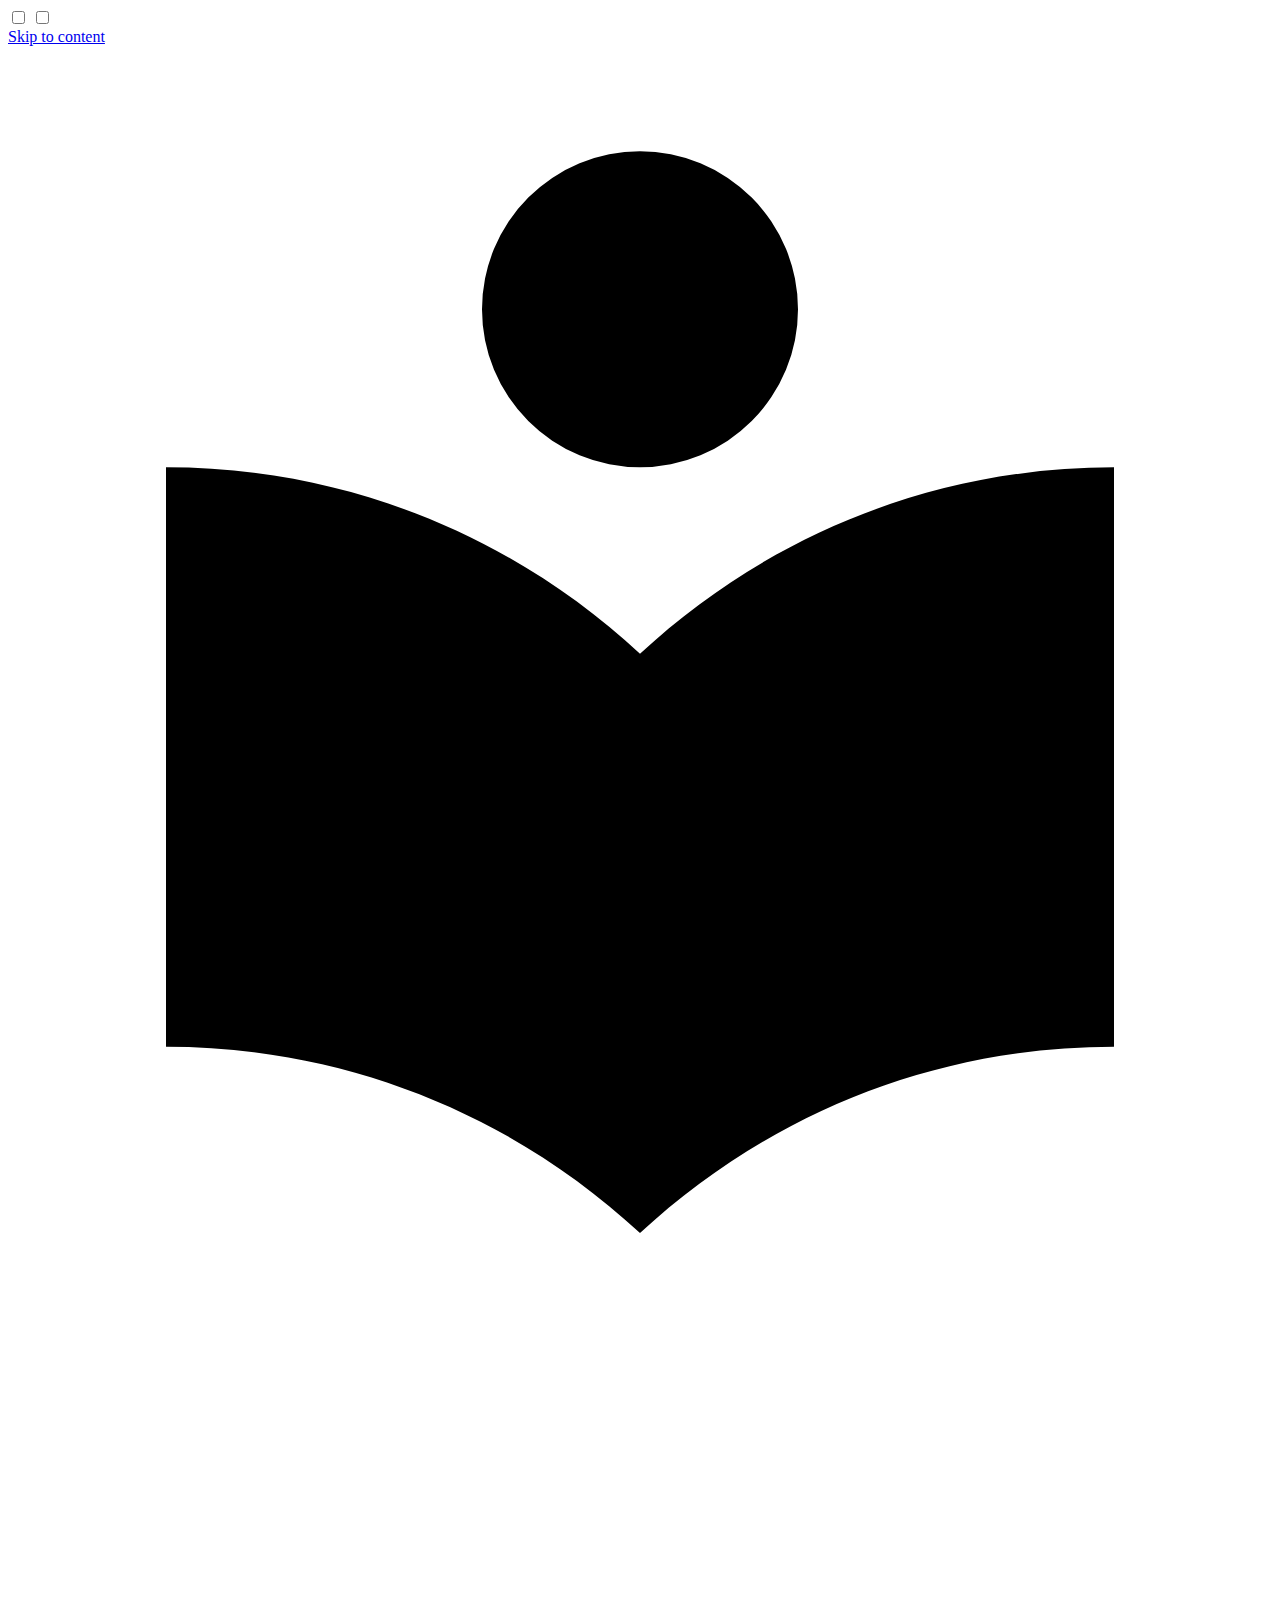
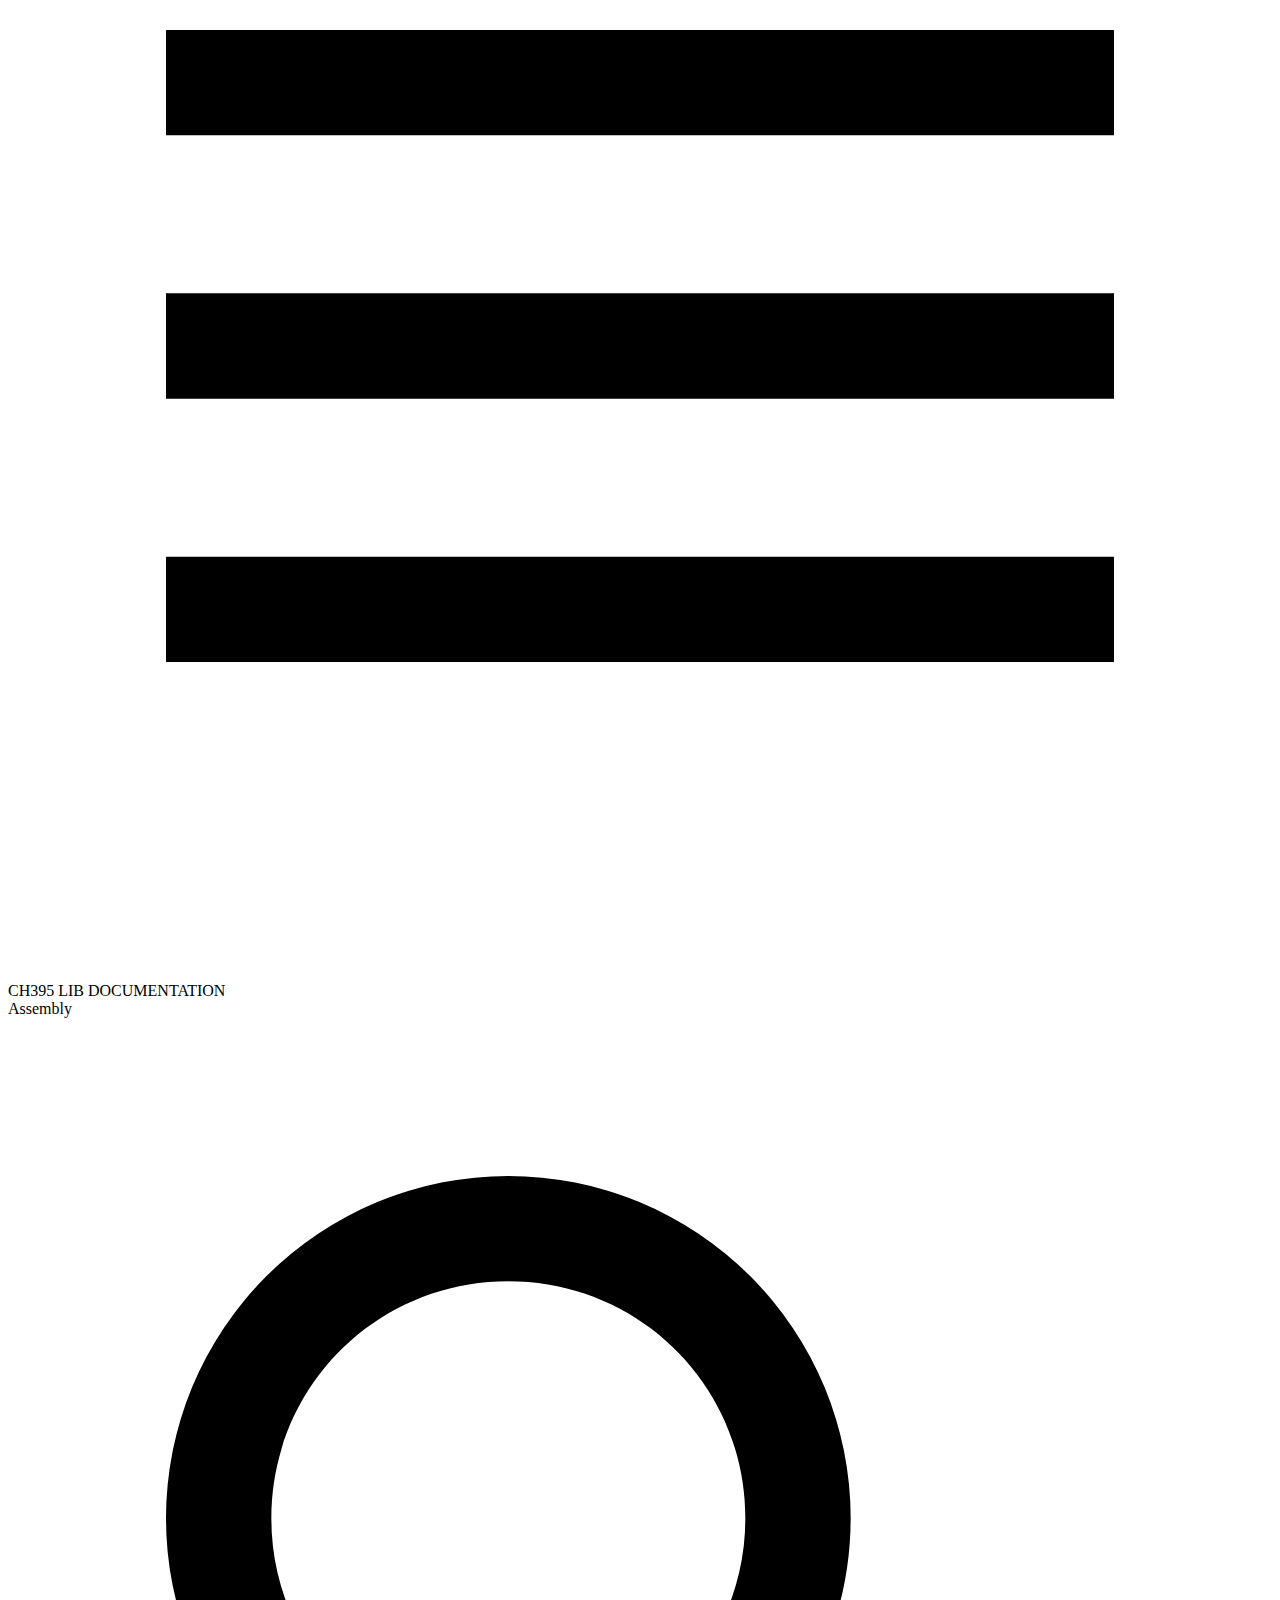
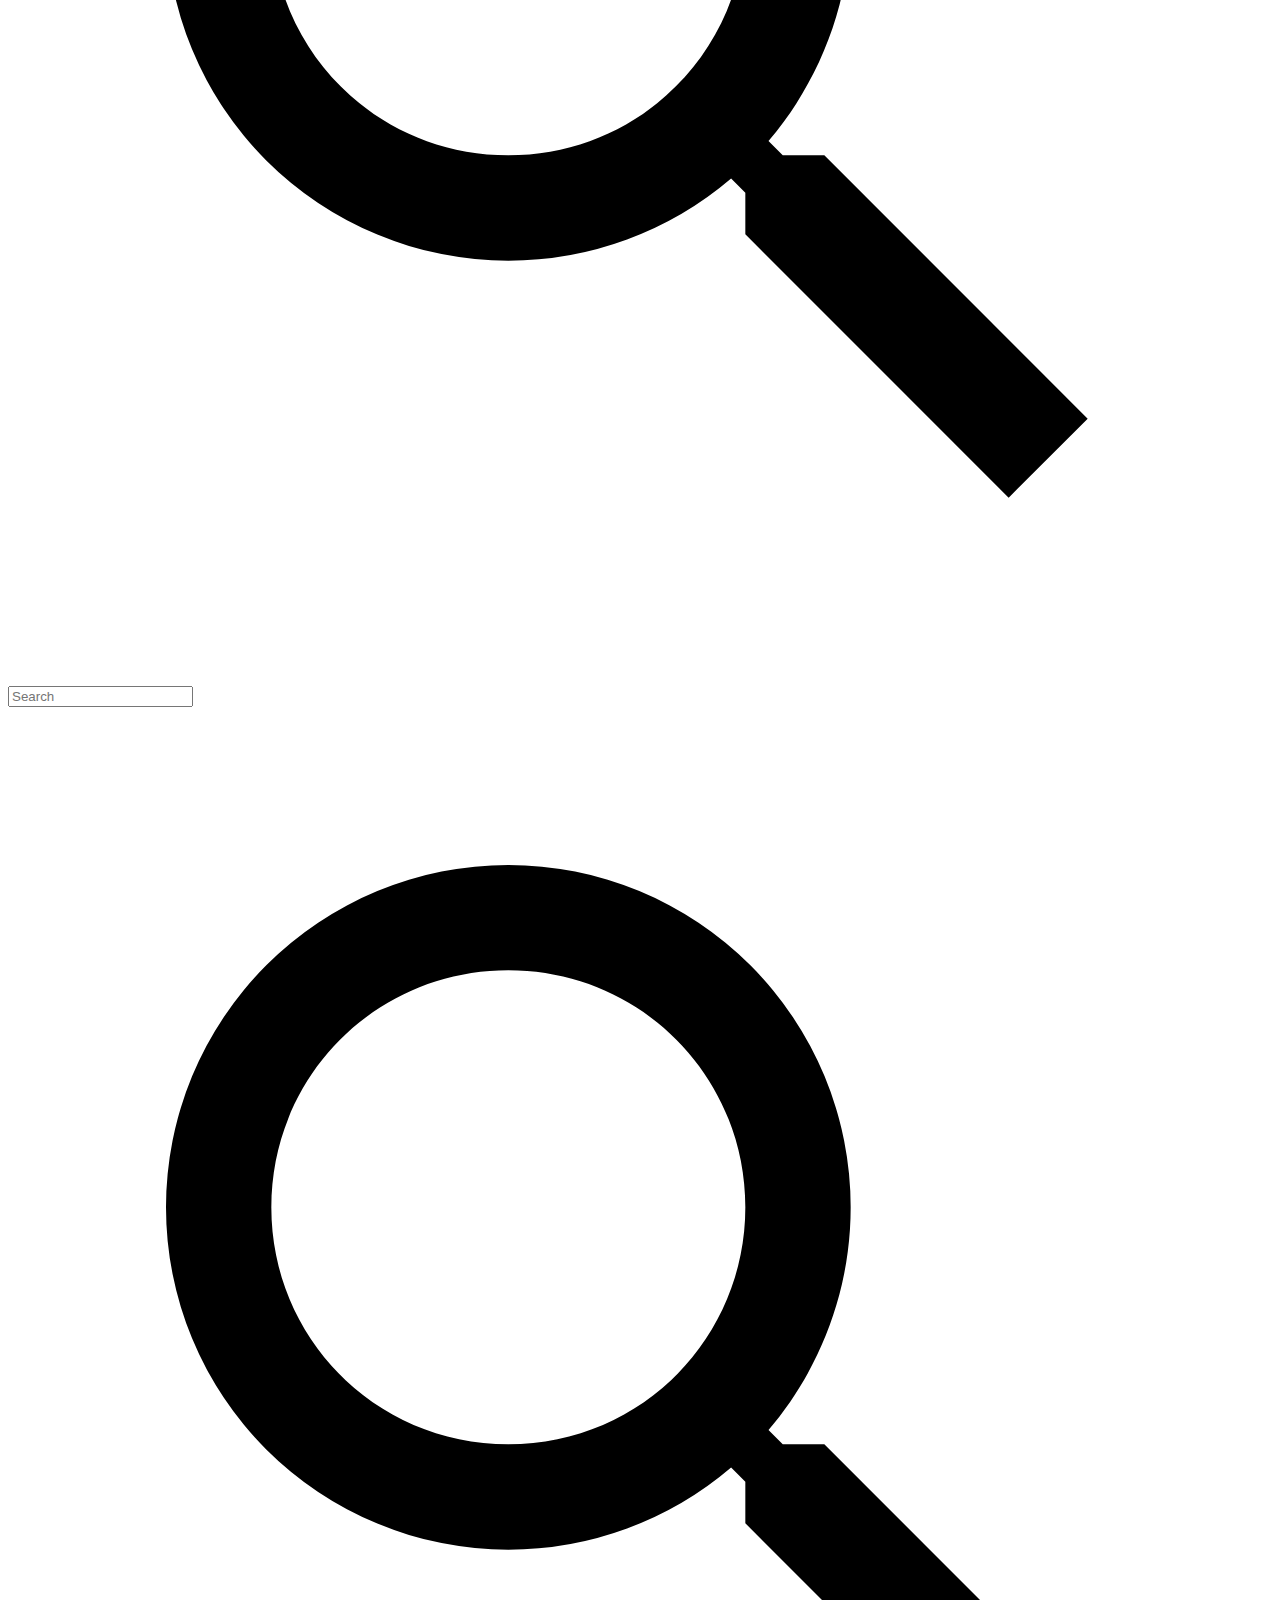
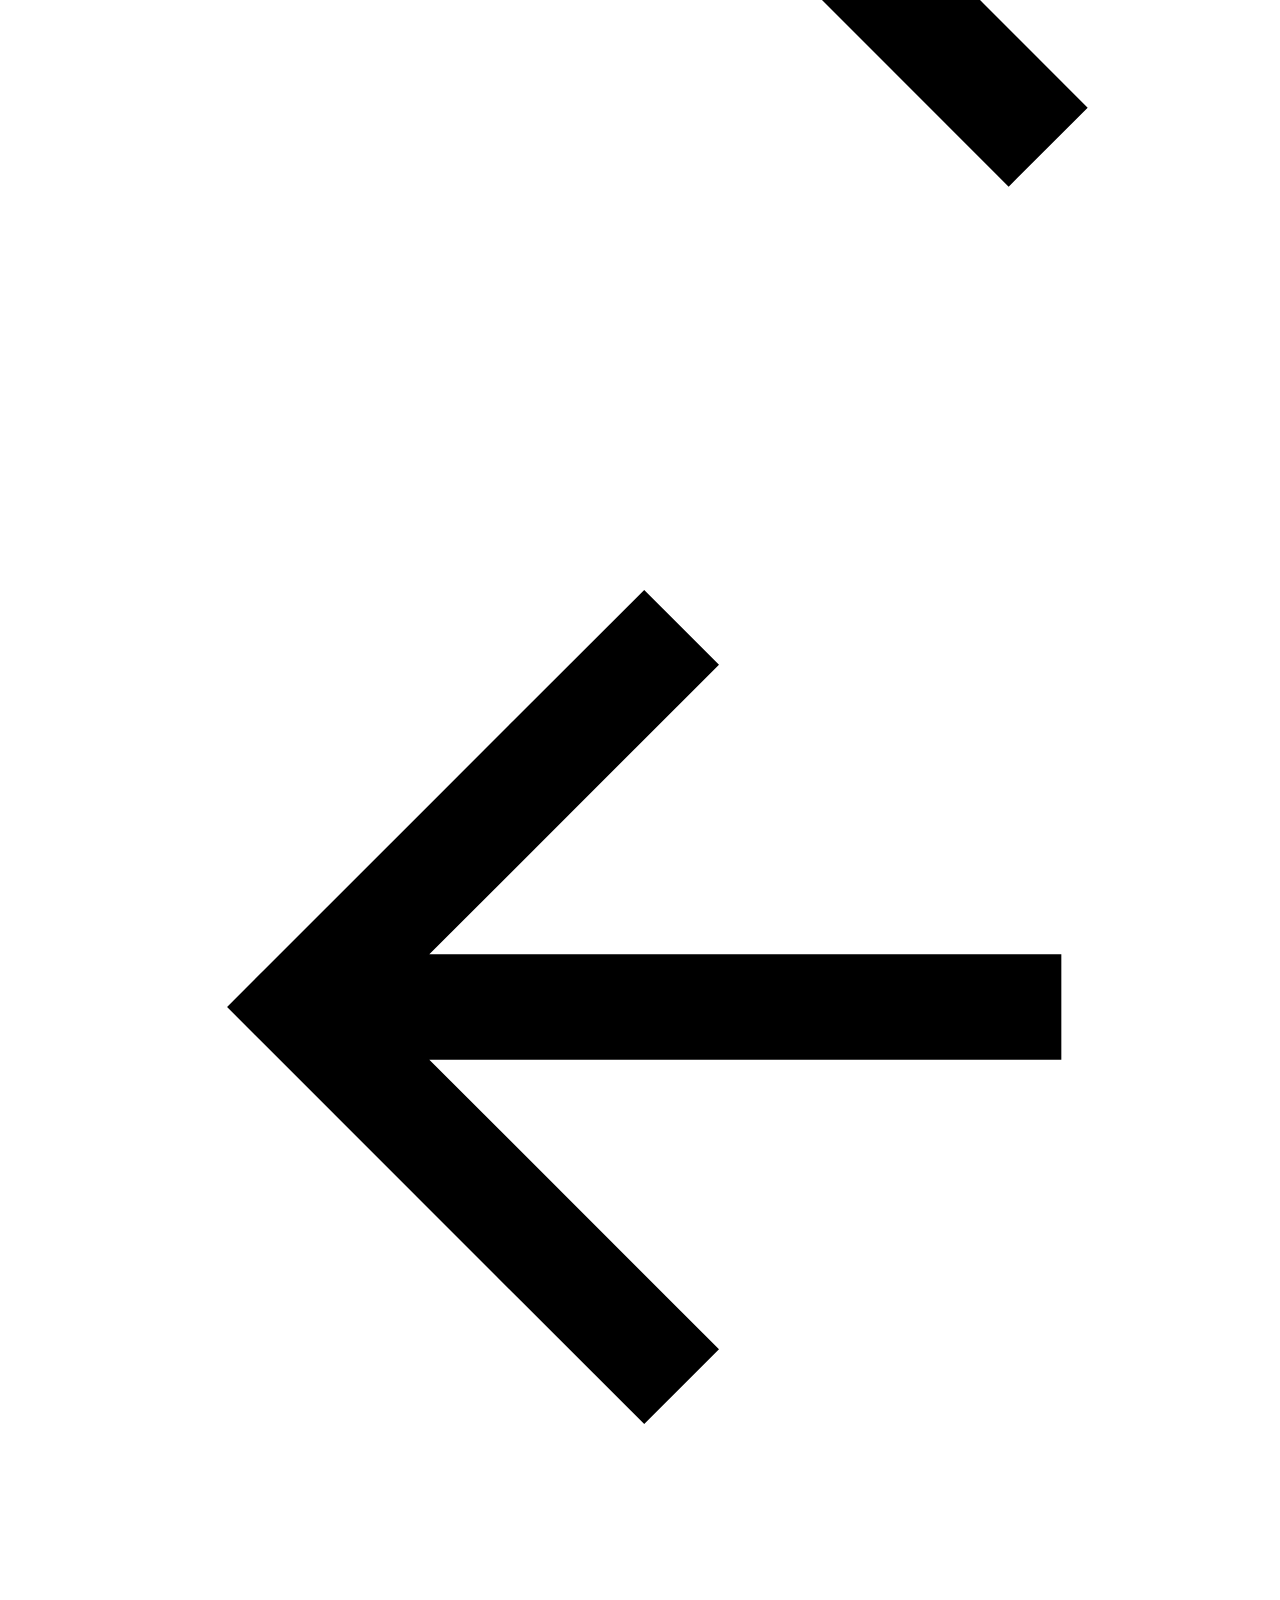
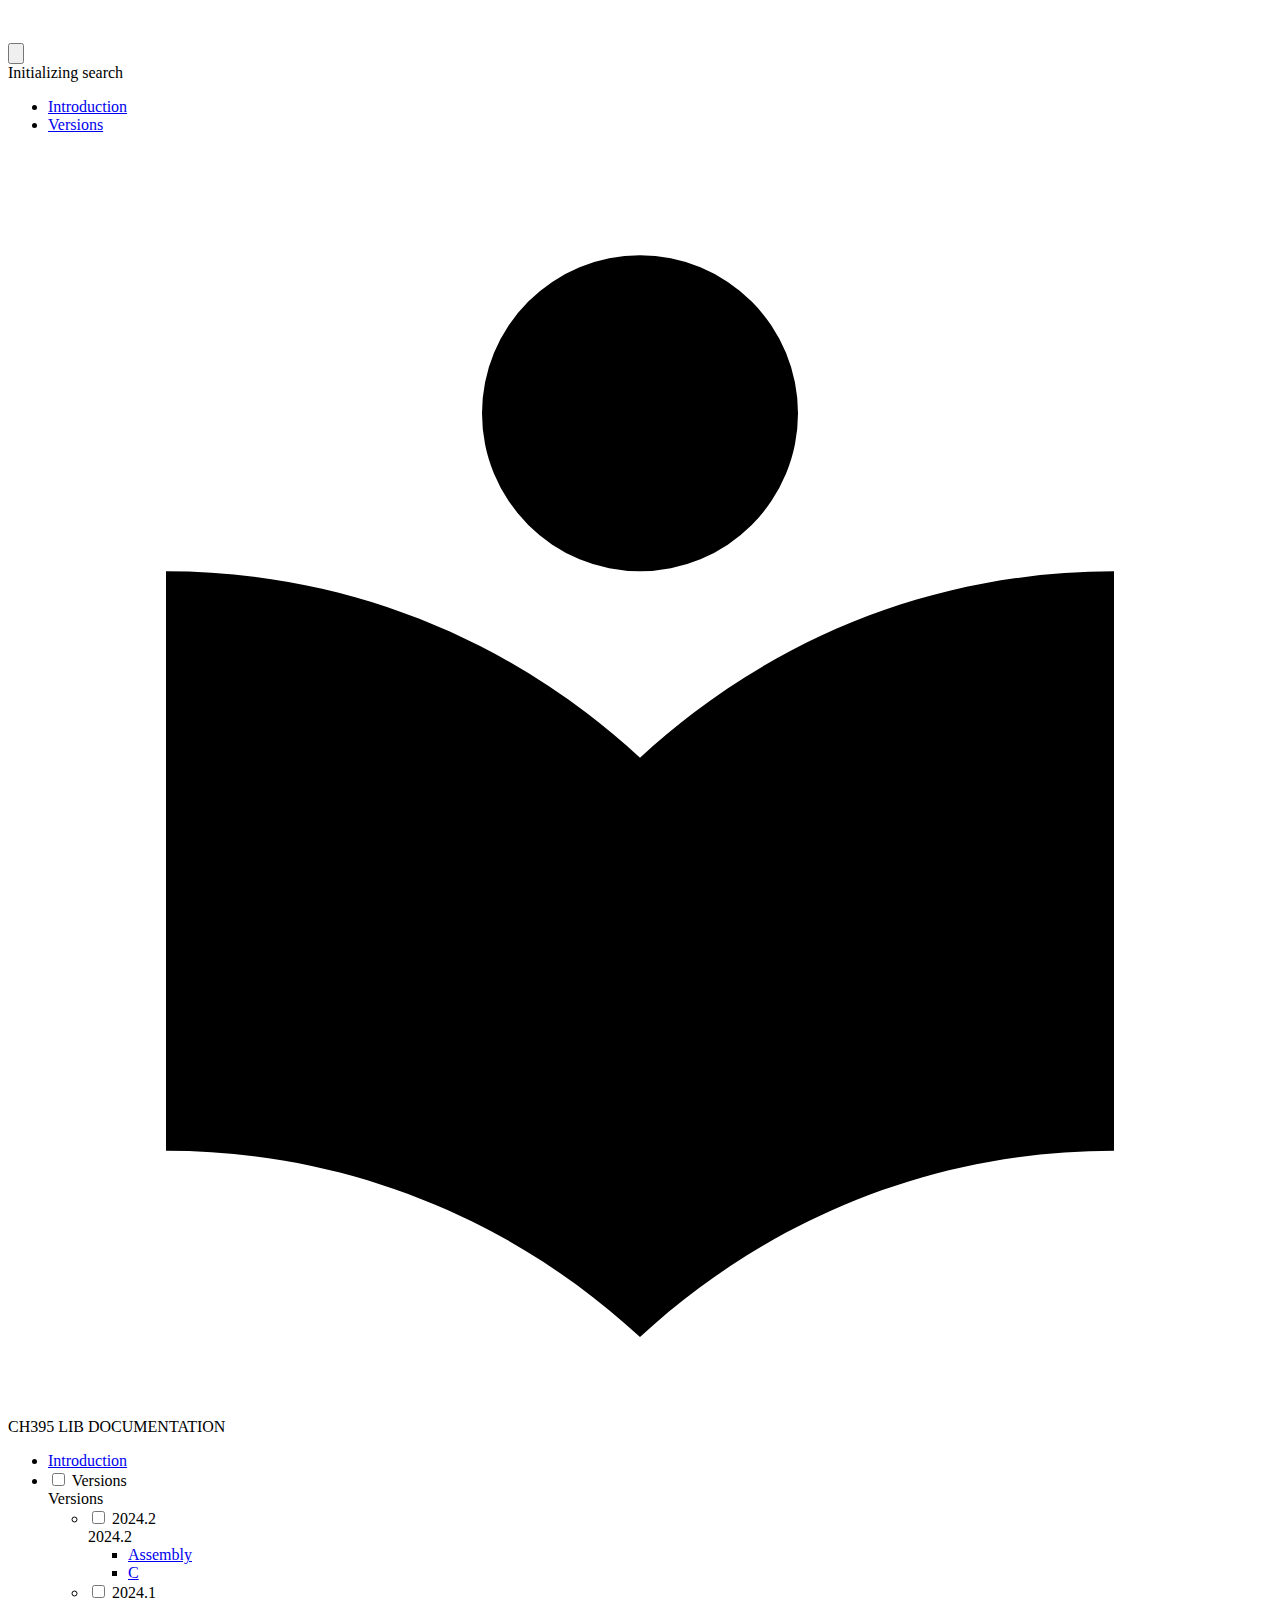
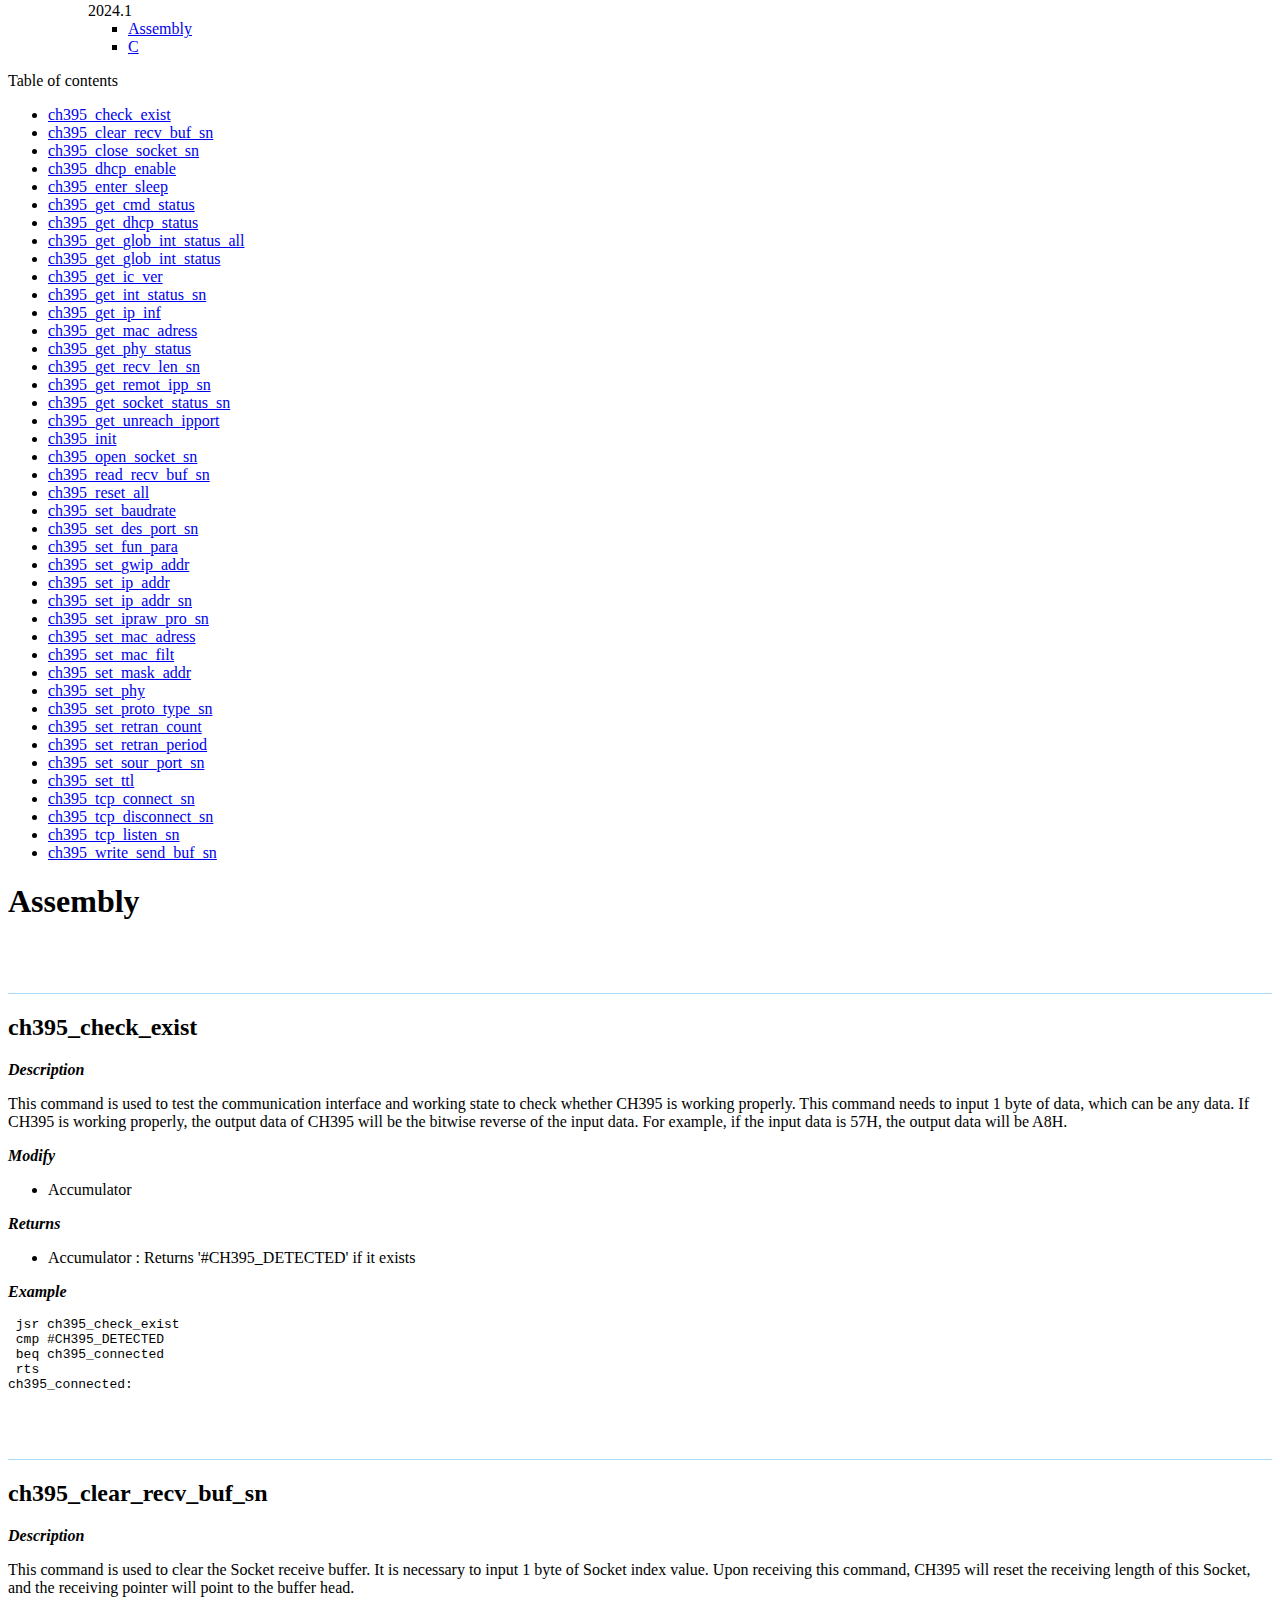
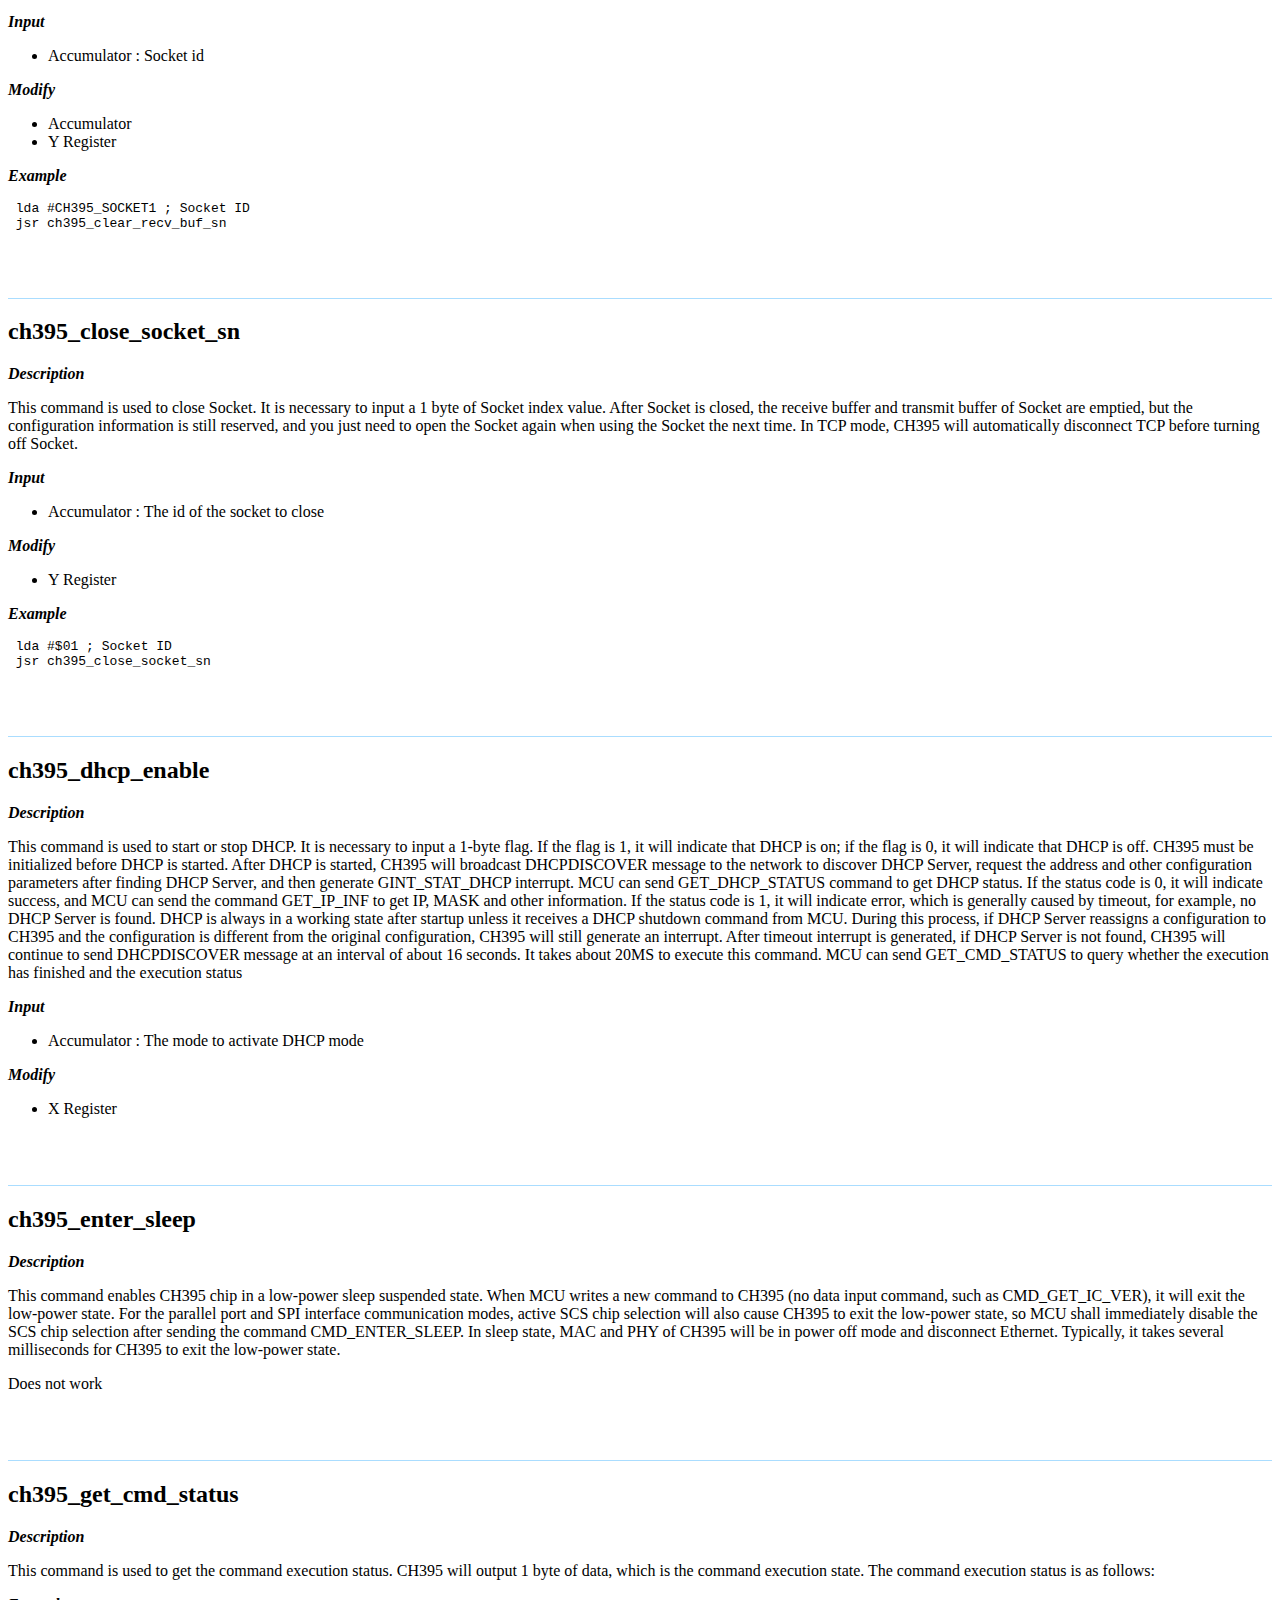
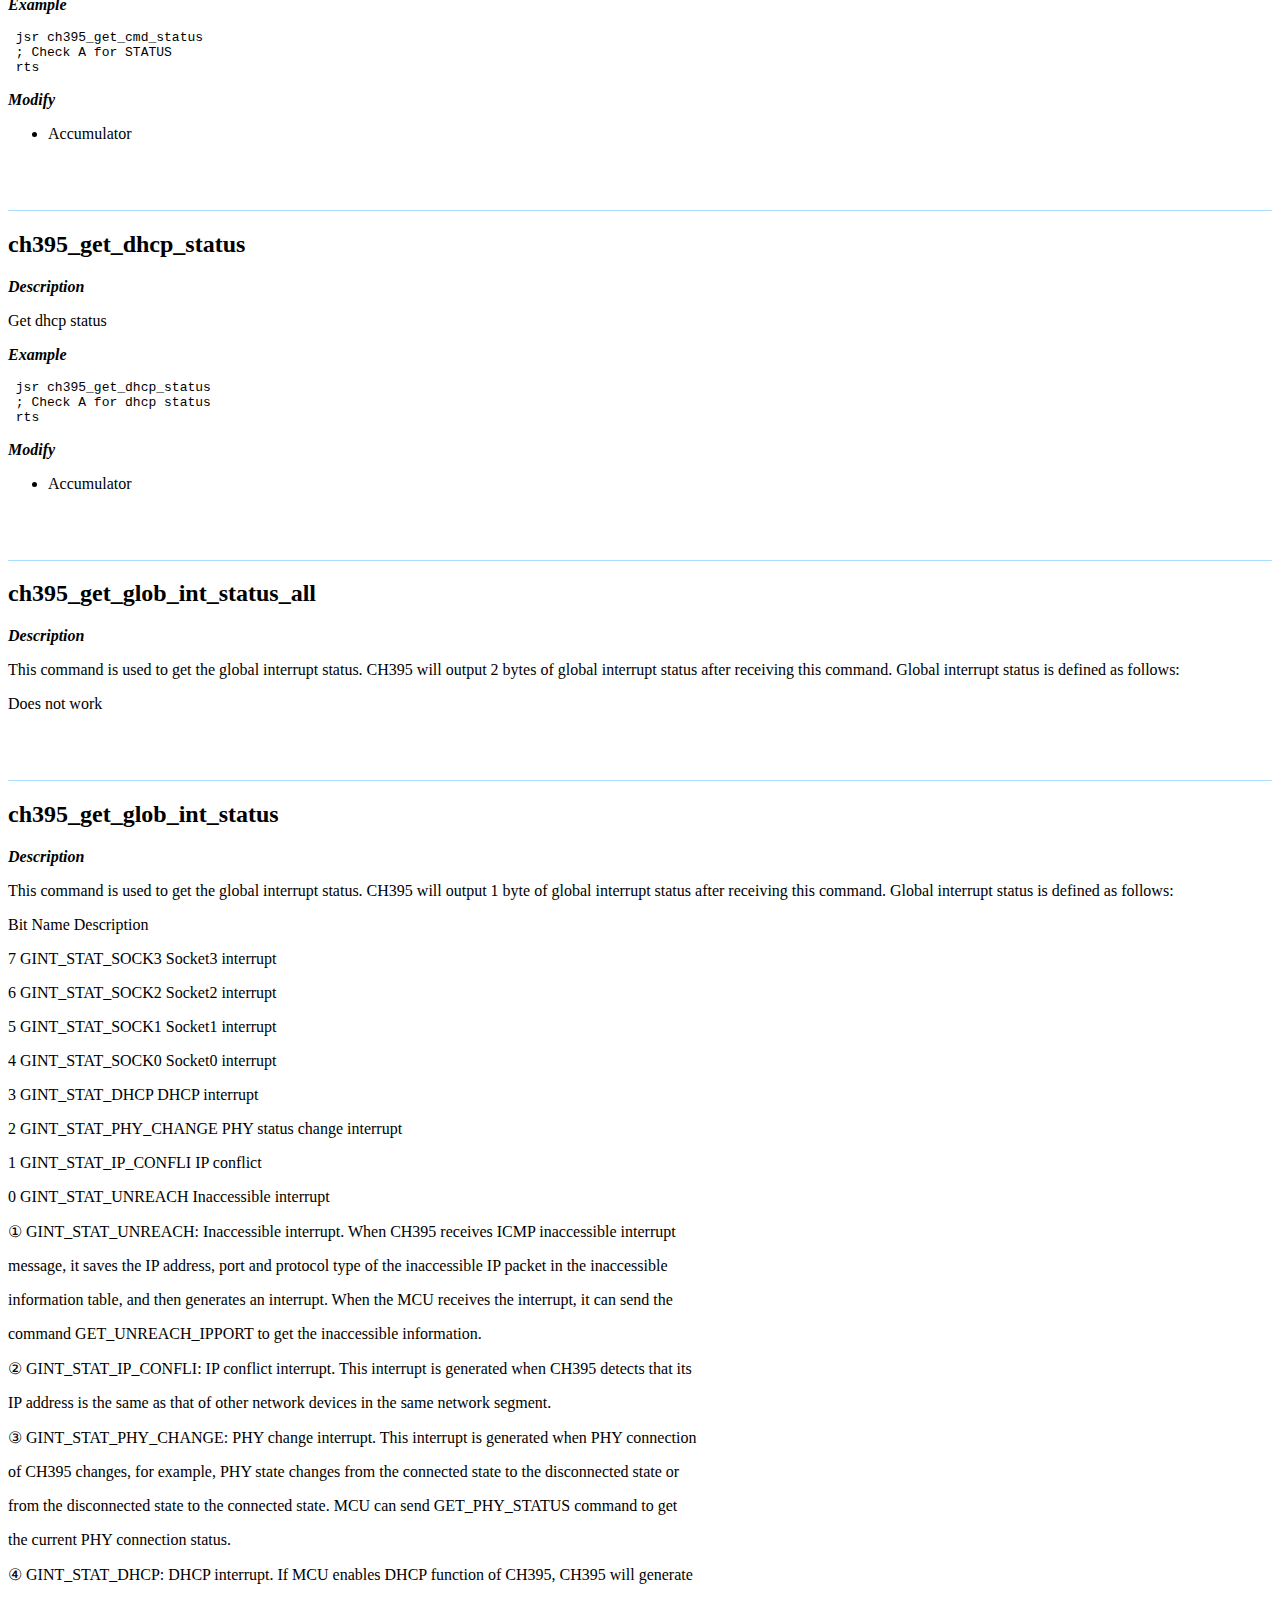
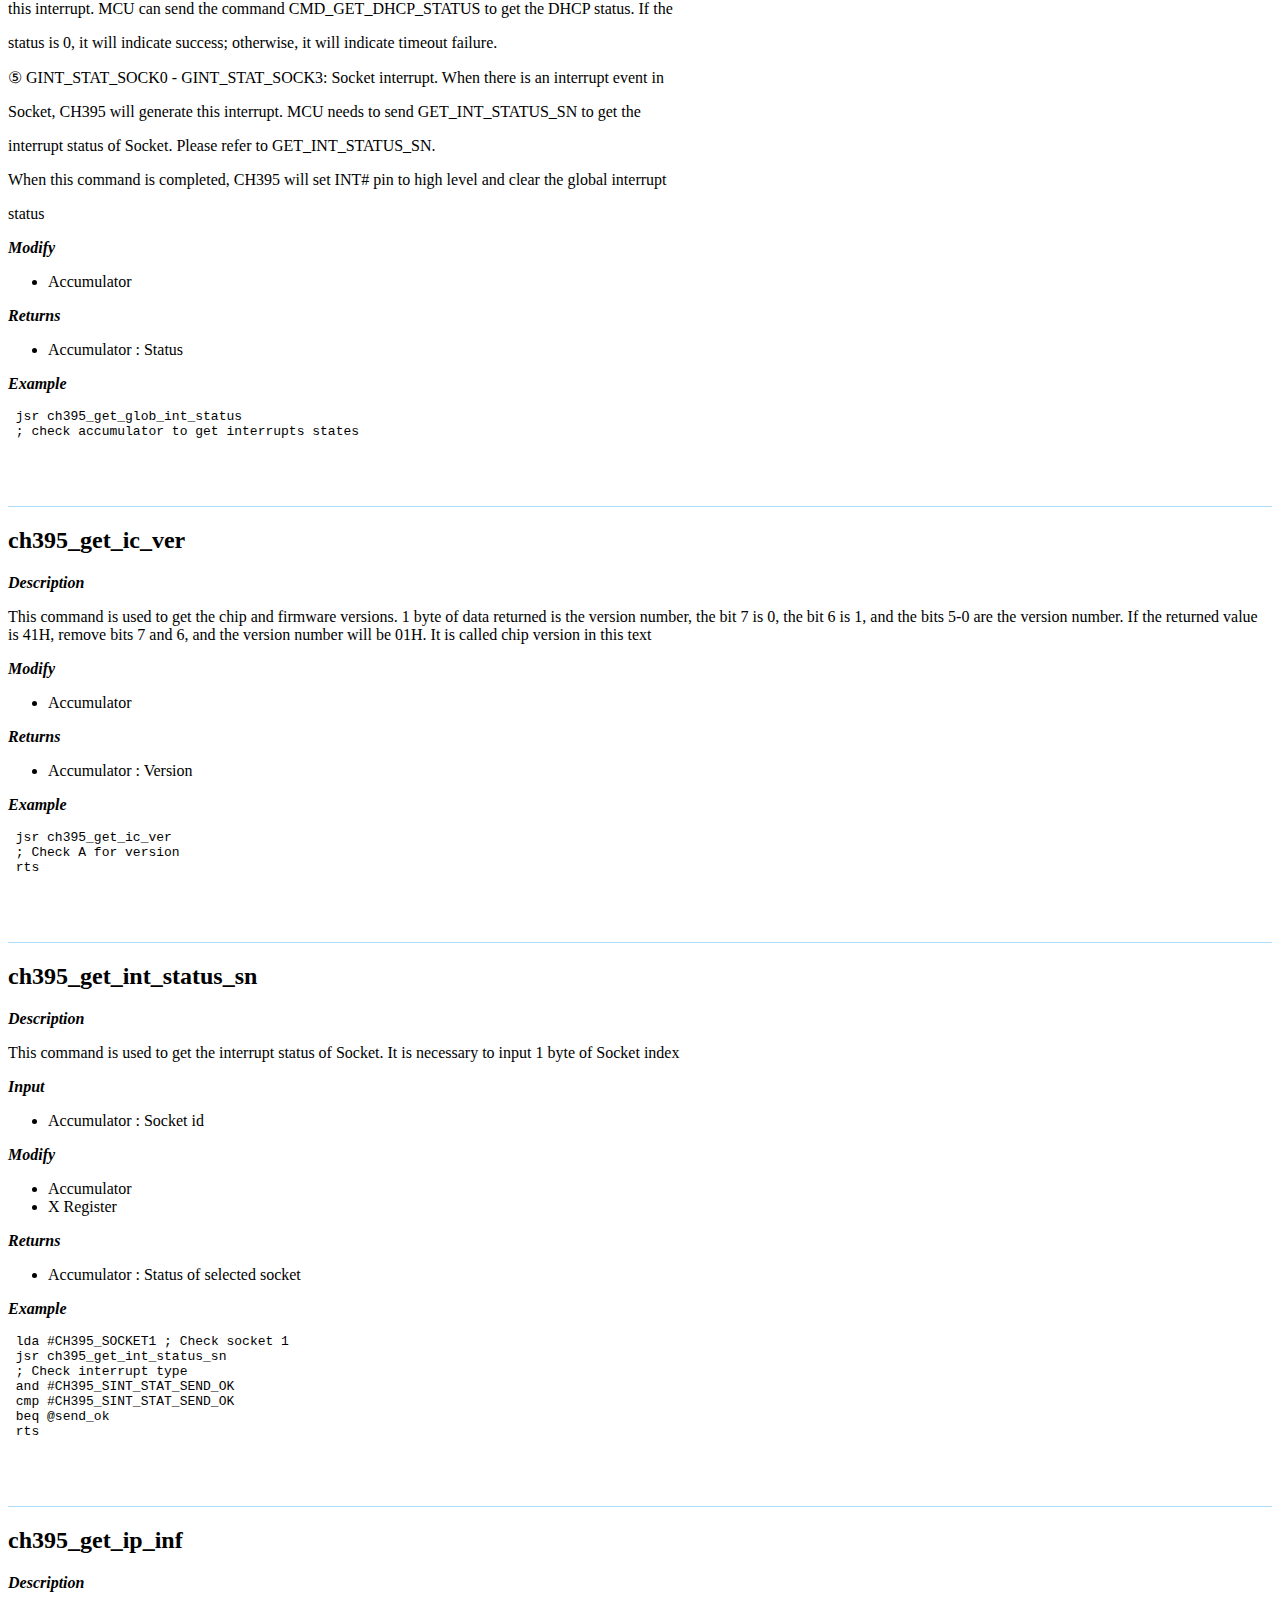
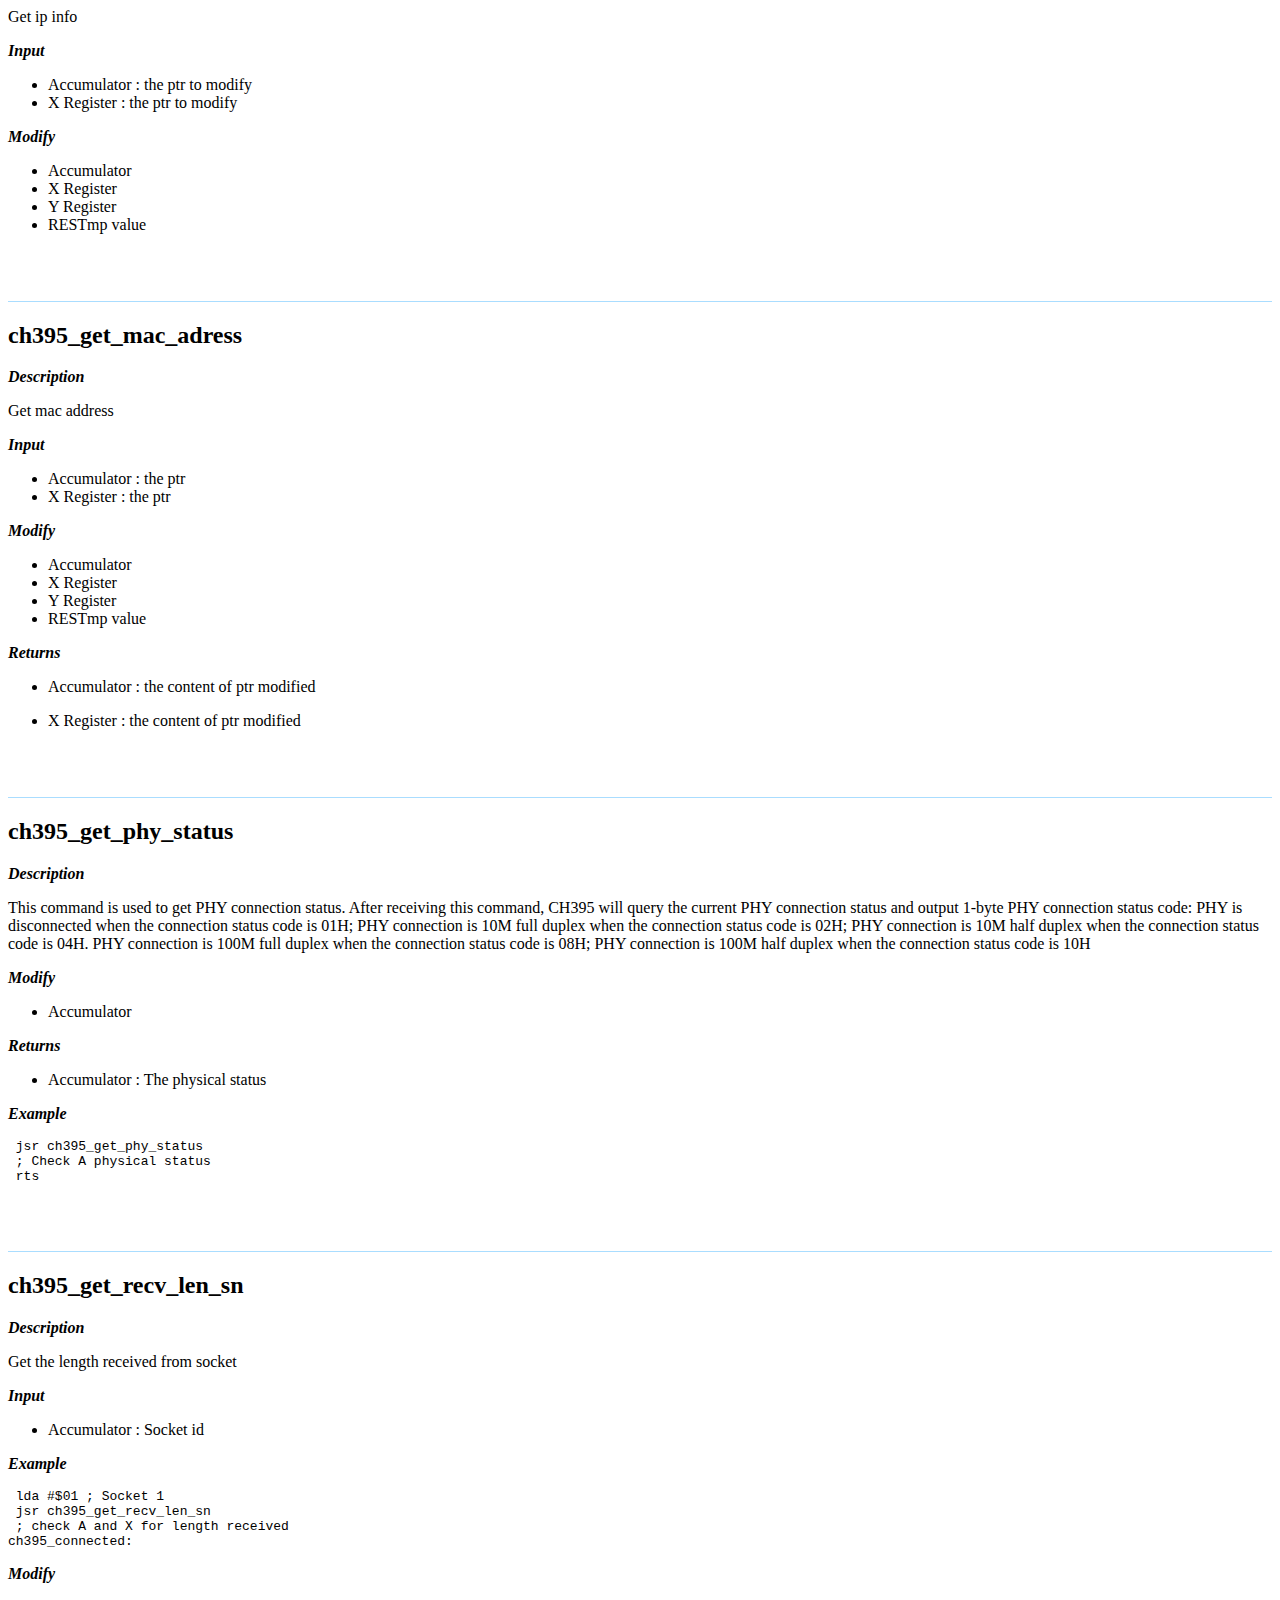
==== commit 54d15a2c: "fix" ====
--- a/docs/api/assembly/index.html
+++ b/docs/api/assembly/index.html
@@ -911,6 +911,33 @@
 <h2 id="ch395_get_glob_int_status">ch395_get_glob_int_status</h2>
 <p><strong><em>Description</em></strong></p>
 <p>This command is used to get the global interrupt status. CH395 will output 1 byte of global interrupt status after receiving this command. Global interrupt status is defined as follows:</p>
+<p>Bit Name Description</p>
+<p>7 GINT_STAT_SOCK3 Socket3 interrupt</p>
+<p>6 GINT_STAT_SOCK2 Socket2 interrupt</p>
+<p>5 GINT_STAT_SOCK1 Socket1 interrupt</p>
+<p>4 GINT_STAT_SOCK0 Socket0 interrupt</p>
+<p>3 GINT_STAT_DHCP DHCP interrupt</p>
+<p>2 GINT_STAT_PHY_CHANGE PHY status change interrupt</p>
+<p>1 GINT_STAT_IP_CONFLI IP conflict</p>
+<p>0 GINT_STAT_UNREACH Inaccessible interrupt</p>
+<p>① GINT_STAT_UNREACH: Inaccessible interrupt. When CH395 receives ICMP inaccessible interrupt</p>
+<p>message, it saves the IP address, port and protocol type of the inaccessible IP packet in the inaccessible</p>
+<p>information table, and then generates an interrupt. When the MCU receives the interrupt, it can send the</p>
+<p>command GET_UNREACH_IPPORT to get the inaccessible information.</p>
+<p>② GINT_STAT_IP_CONFLI: IP conflict interrupt. This interrupt is generated when CH395 detects that its</p>
+<p>IP address is the same as that of other network devices in the same network segment.</p>
+<p>③ GINT_STAT_PHY_CHANGE: PHY change interrupt. This interrupt is generated when PHY connection</p>
+<p>of CH395 changes, for example, PHY state changes from the connected state to the disconnected state or</p>
+<p>from the disconnected state to the connected state. MCU can send GET_PHY_STATUS command to get</p>
+<p>the current PHY connection status.</p>
+<p>④ GINT_STAT_DHCP: DHCP interrupt. If MCU enables DHCP function of CH395, CH395 will generate</p>
+<p>this interrupt. MCU can send the command CMD_GET_DHCP_STATUS to get the DHCP status. If the</p>
+<p>status is 0, it will indicate success; otherwise, it will indicate timeout failure.</p>
+<p>⑤ GINT_STAT_SOCK0 - GINT_STAT_SOCK3: Socket interrupt. When there is an interrupt event in</p>
+<p>Socket, CH395 will generate this interrupt. MCU needs to send GET_INT_STATUS_SN to get the</p>
+<p>interrupt status of Socket. Please refer to GET_INT_STATUS_SN.</p>
+<p>When this command is completed, CH395 will set INT# pin to high level and clear the global interrupt</p>
+<p>status</p>
 <p><strong><em>Modify</em></strong></p>
 <ul>
 <li>Accumulator </li>
@@ -943,7 +970,7 @@
 <hr>
 <h2 id="ch395_get_int_status_sn">ch395_get_int_status_sn</h2>
 <p><strong><em>Description</em></strong></p>
-<p>Check interrupt socket status</p>
+<p>This command is used to get the interrupt status of Socket. It is necessary to input 1 byte of Socket index</p>
 <p><strong><em>Input</em></strong></p>
 <ul>
 <li>Accumulator : Socket id</li>
@@ -1081,7 +1108,7 @@
 <hr>
 <h2 id="ch395_get_socket_status_sn">ch395_get_socket_status_sn</h2>
 <p><strong><em>Description</em></strong></p>
-<p>Returns in A socket status (close/open ...)</p>
+<p>This command is used to get Socket status. It is necessary to input a 1 byte of Socket index value. CH395 will output a 2-byte status code when receiving this command. The first status code is the status code of Socket. The status code of Socket is defined as follows:</p>
 <p><strong><em>Input</em></strong></p>
 <ul>
 <li>Accumulator : Socket id</li>
--- a/docs/api/stylesheets/extra.css
+++ b/docs/api/stylesheets/extra.css
@@ -47,9 +47,13 @@
   text-align: left;
 }
 
-hr {
-  display: flow-root;
-  margin: 1.5em 0;
-  border-bottom: px2rem(1px) solid var(--md-default-fg-color--lightest); 
+.md-typeset hr {
+  display: block;
+  height: 51px;
+  border: 0;
+  border-bottom: 1px solid #ADF;
+  margin: 1em 0;
+  padding: 0;
 }
 
+
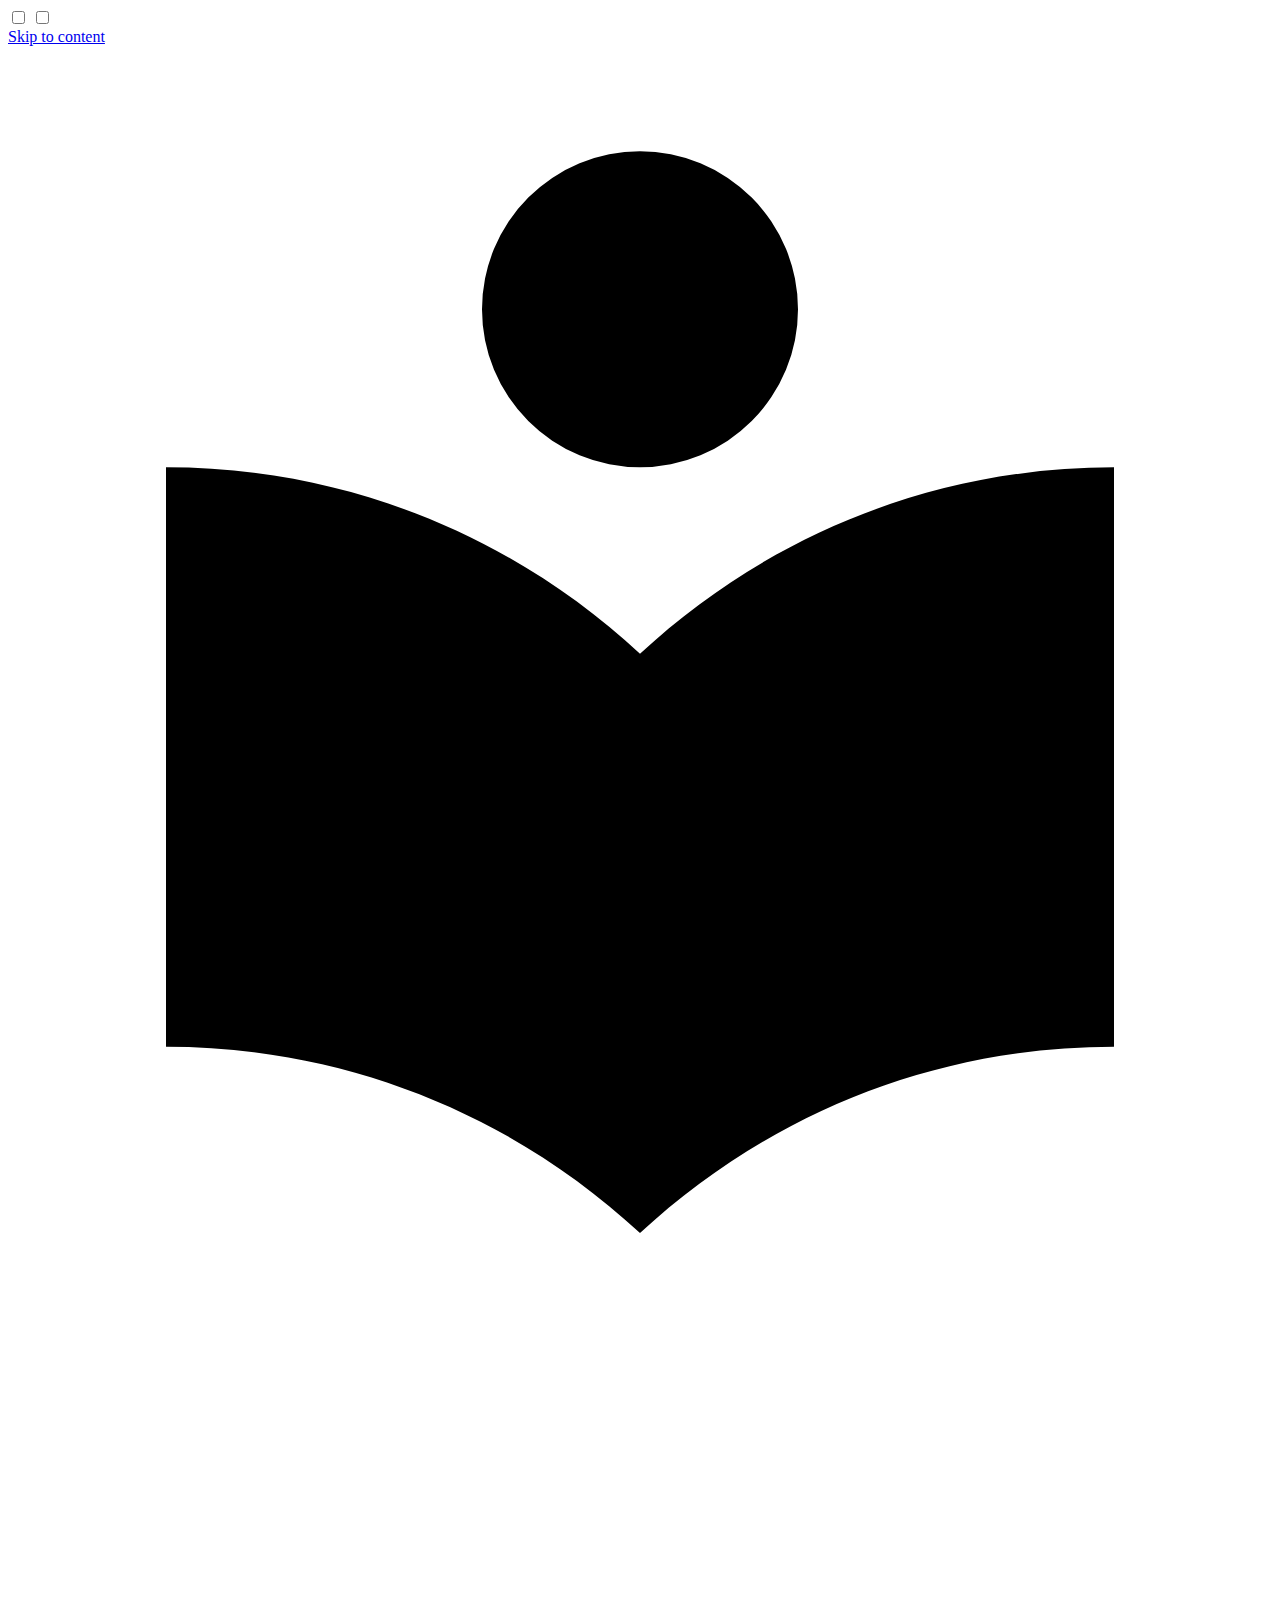
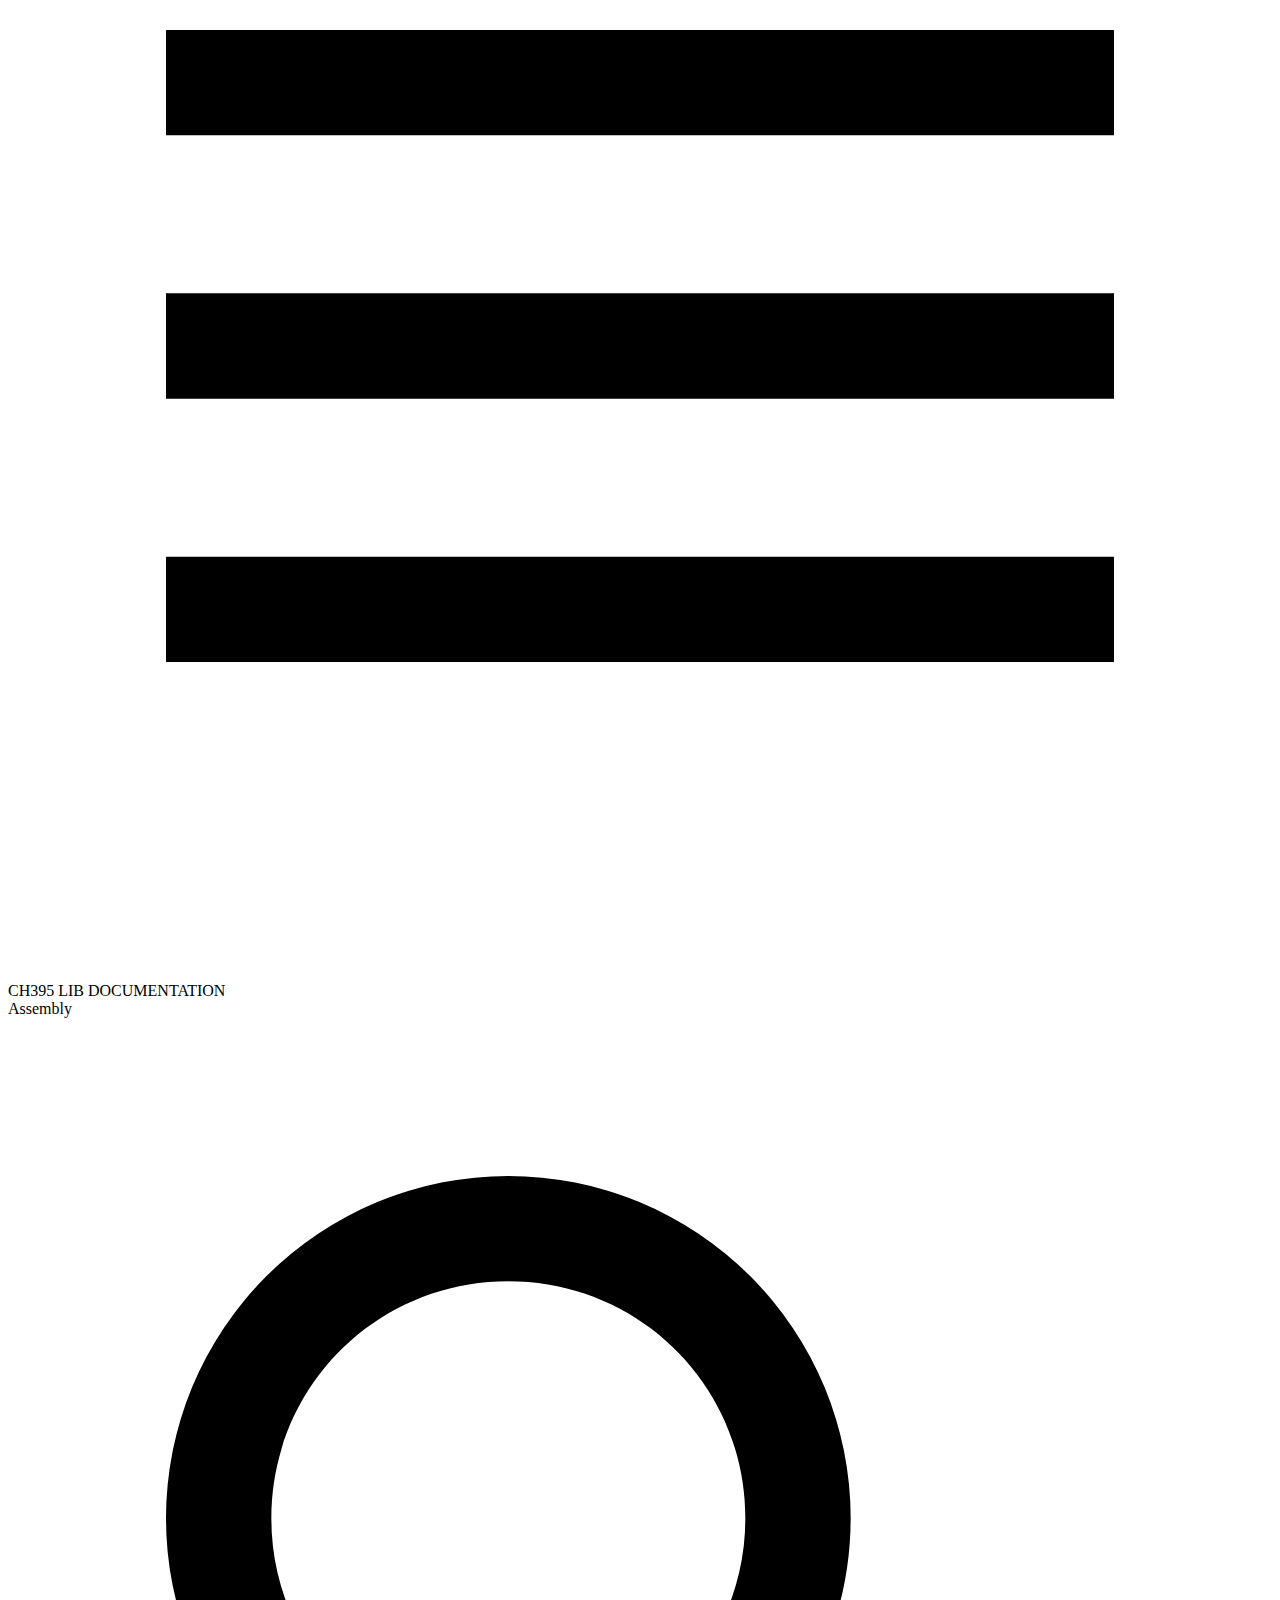
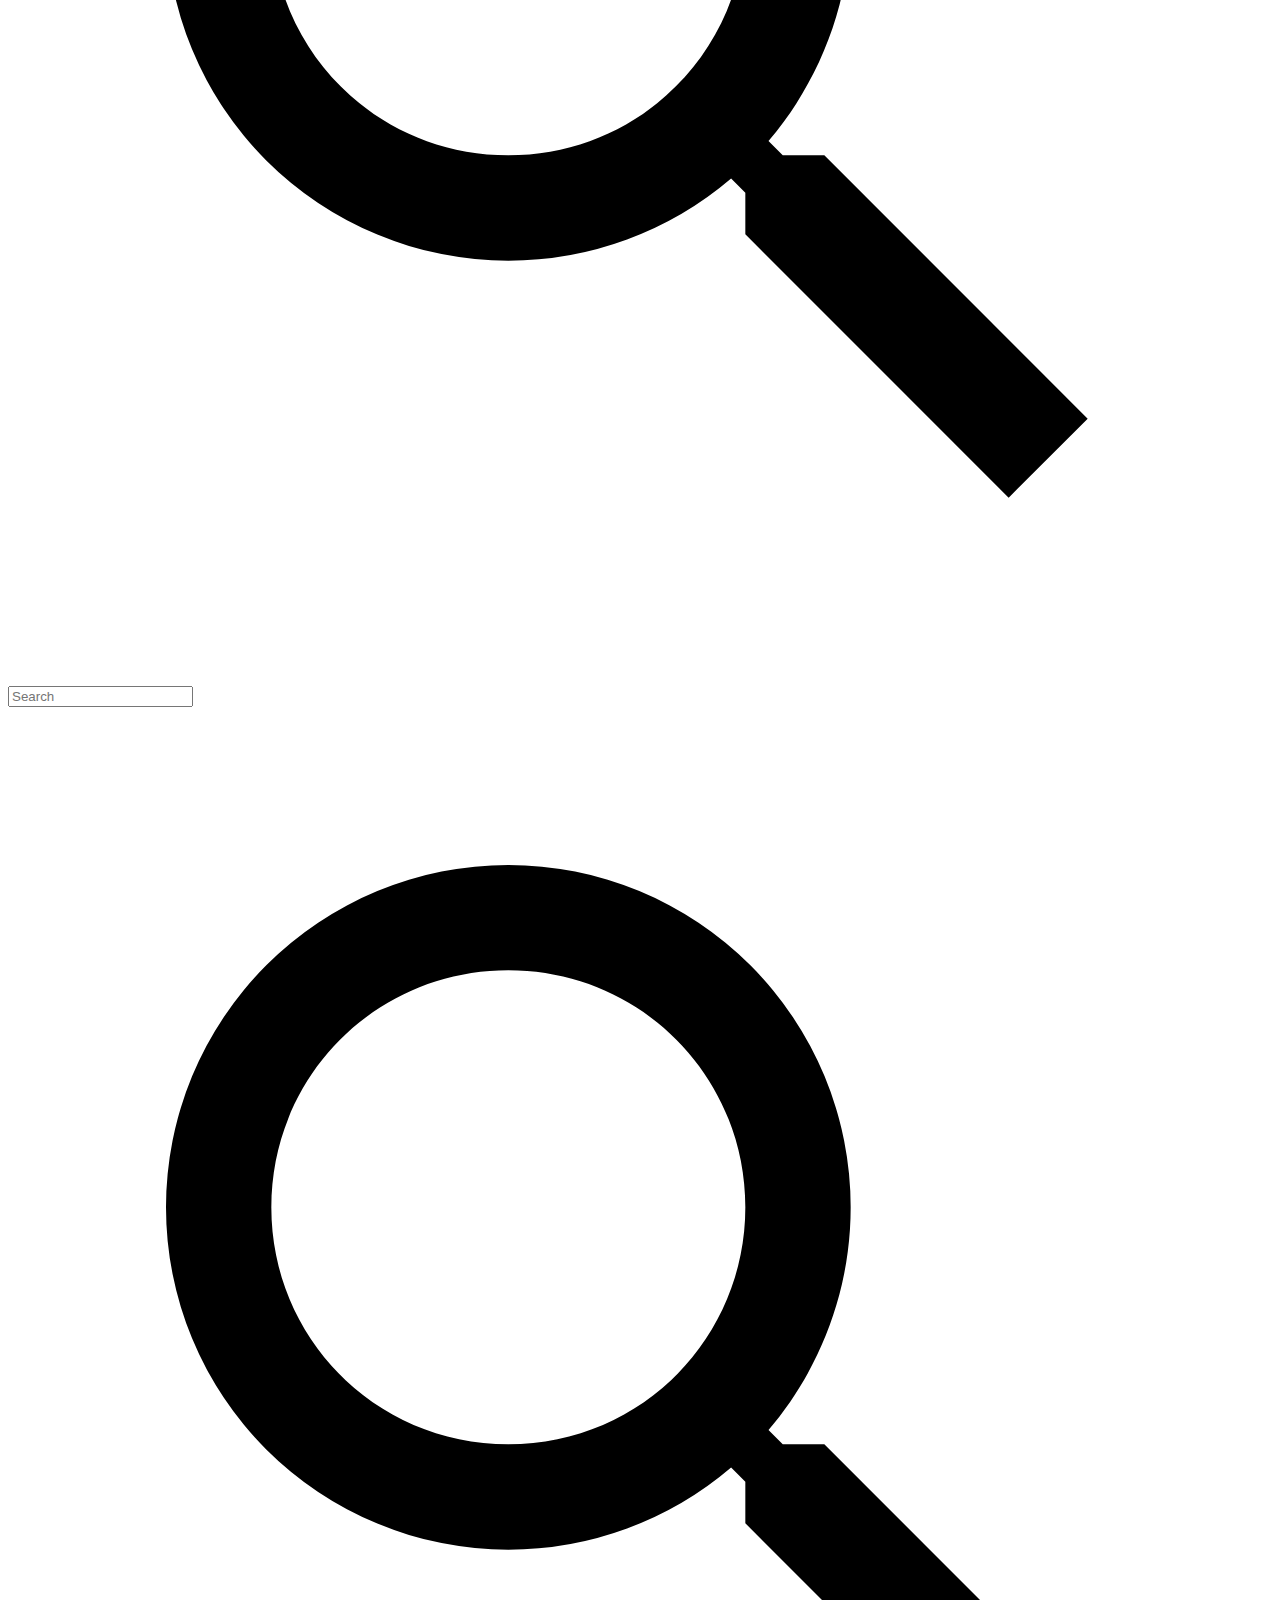
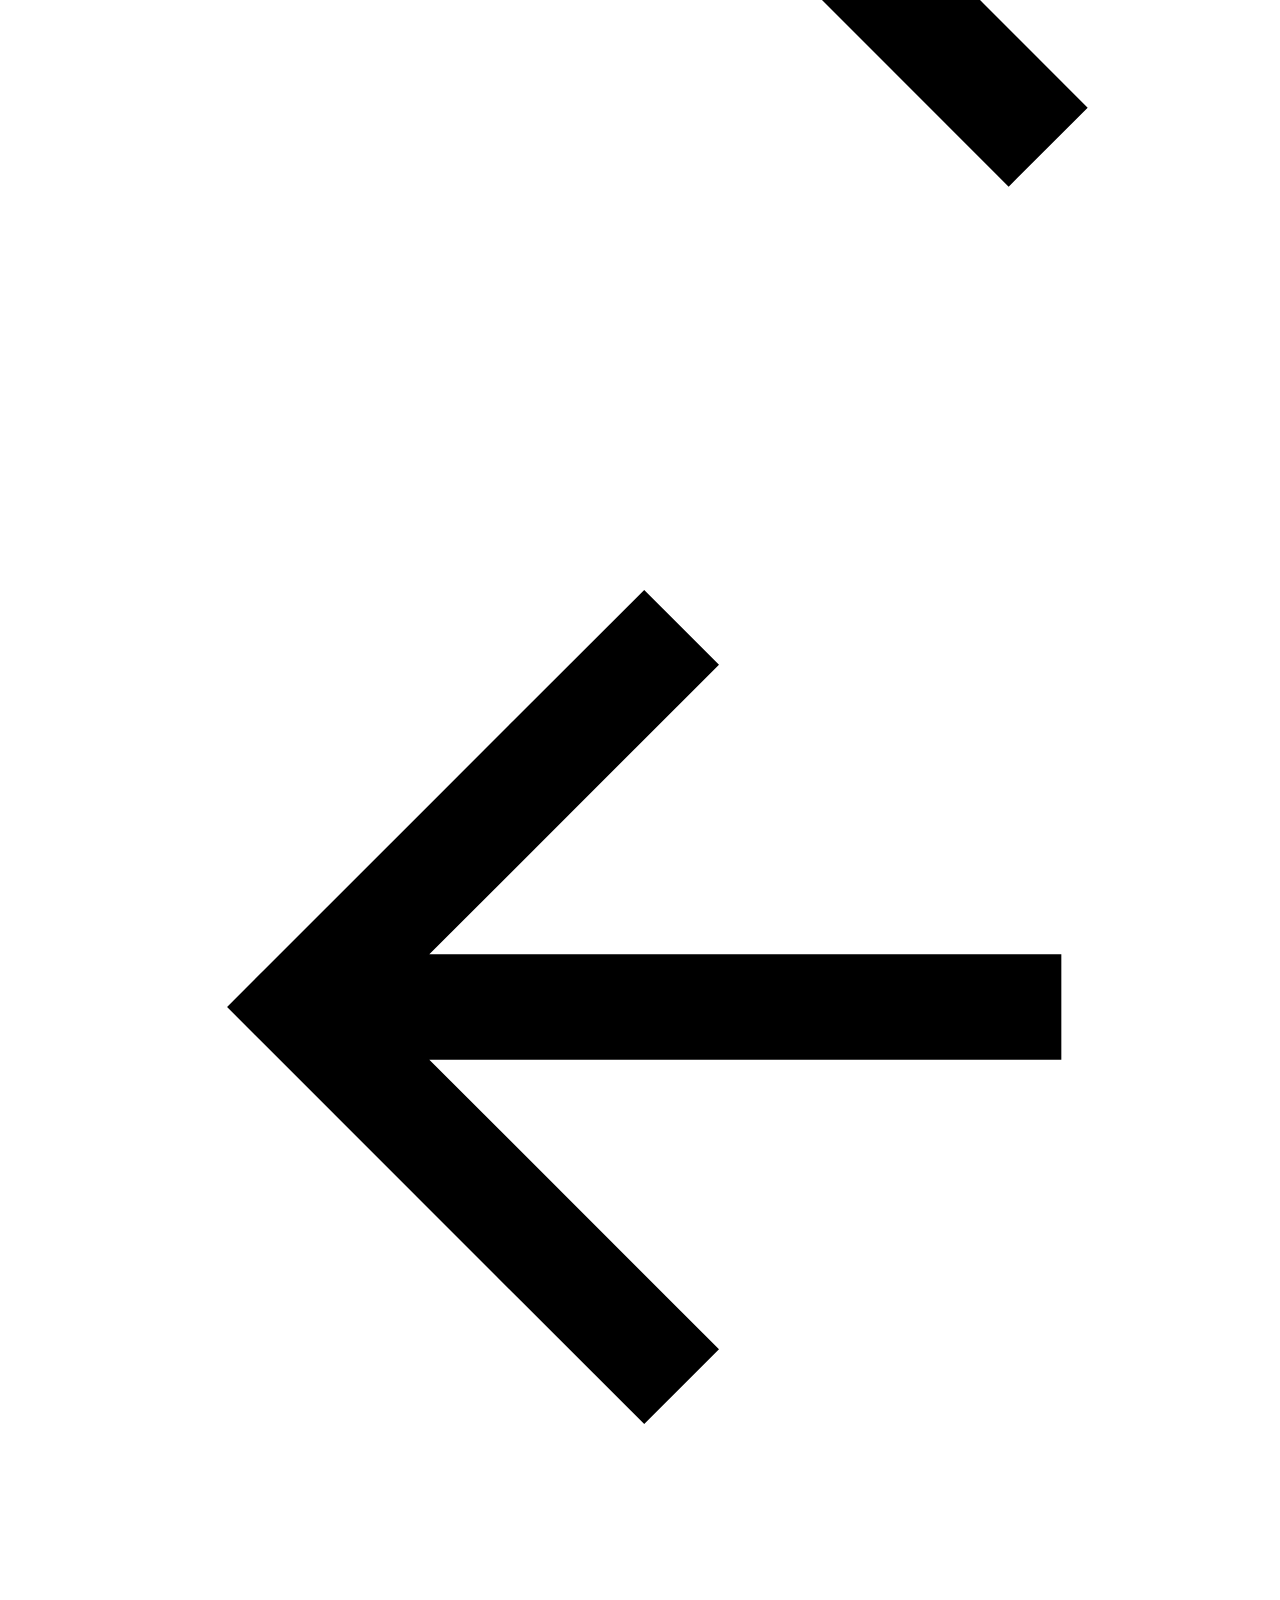
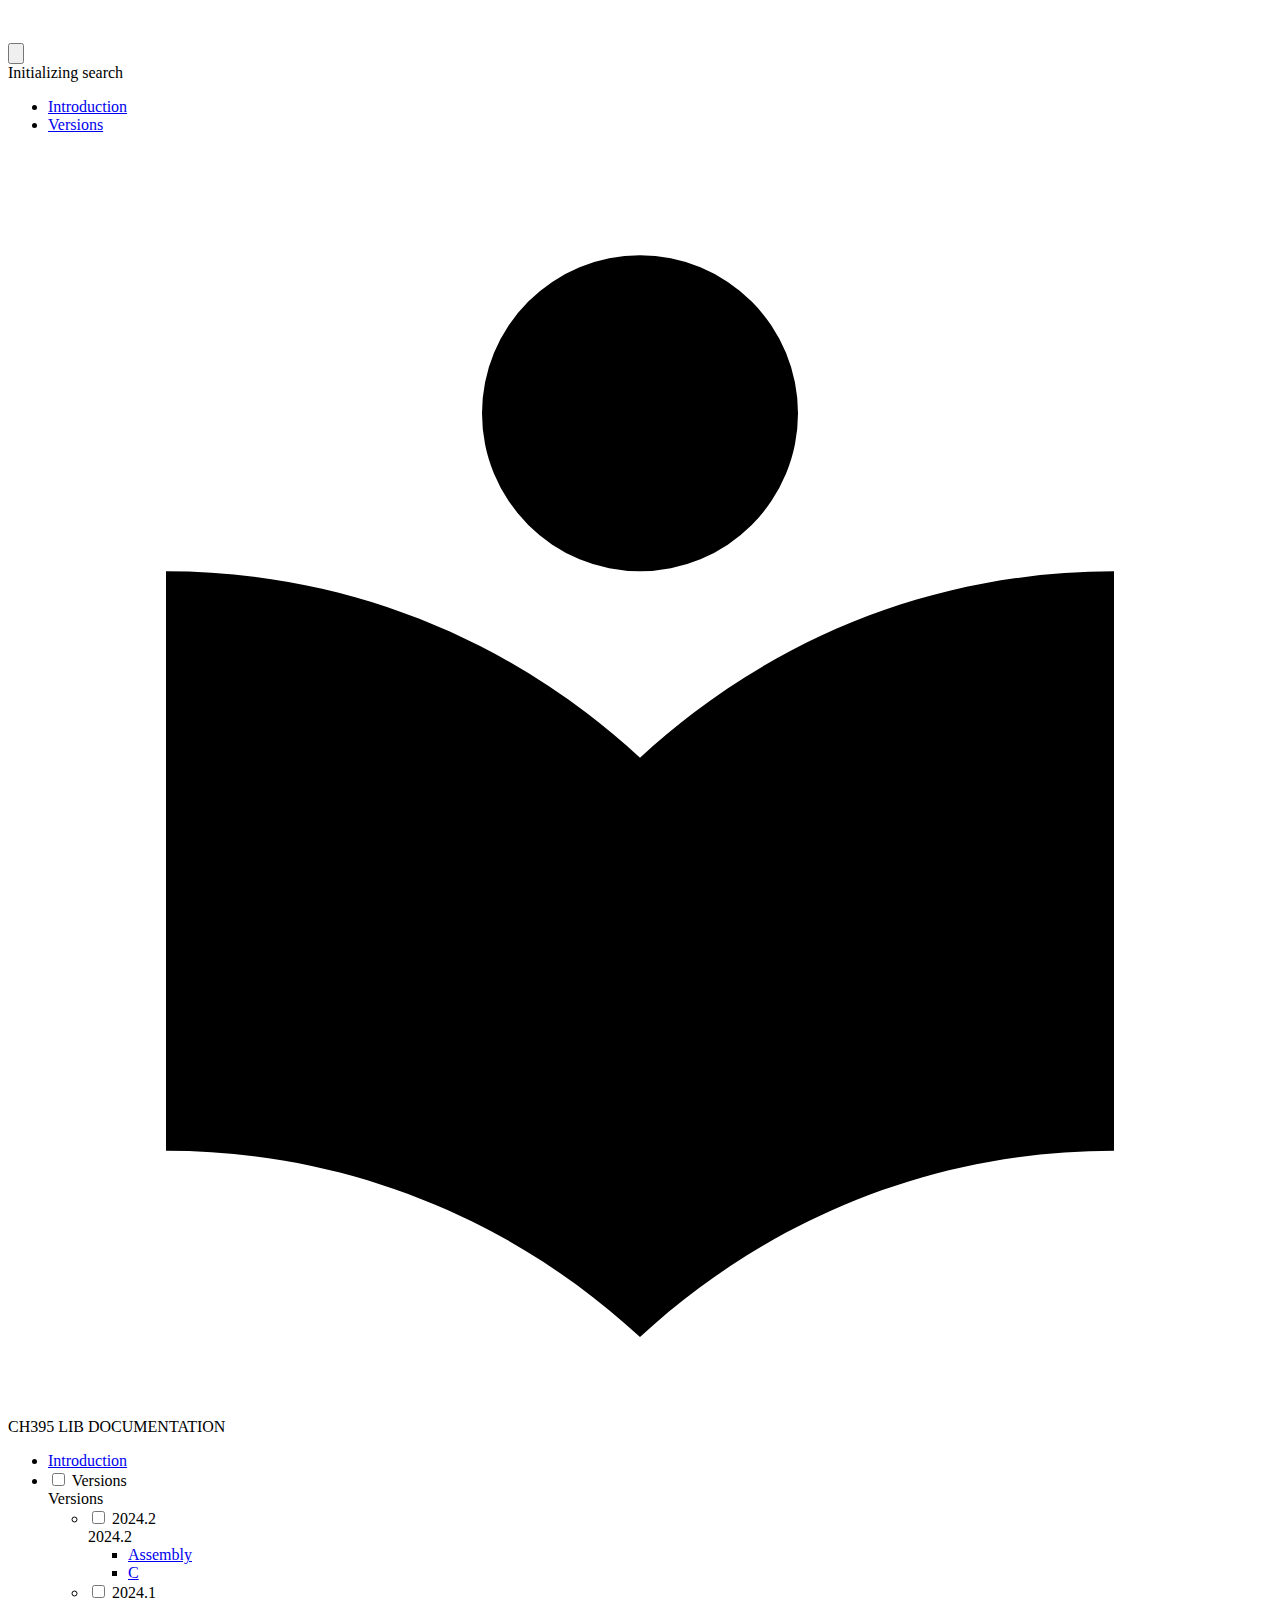
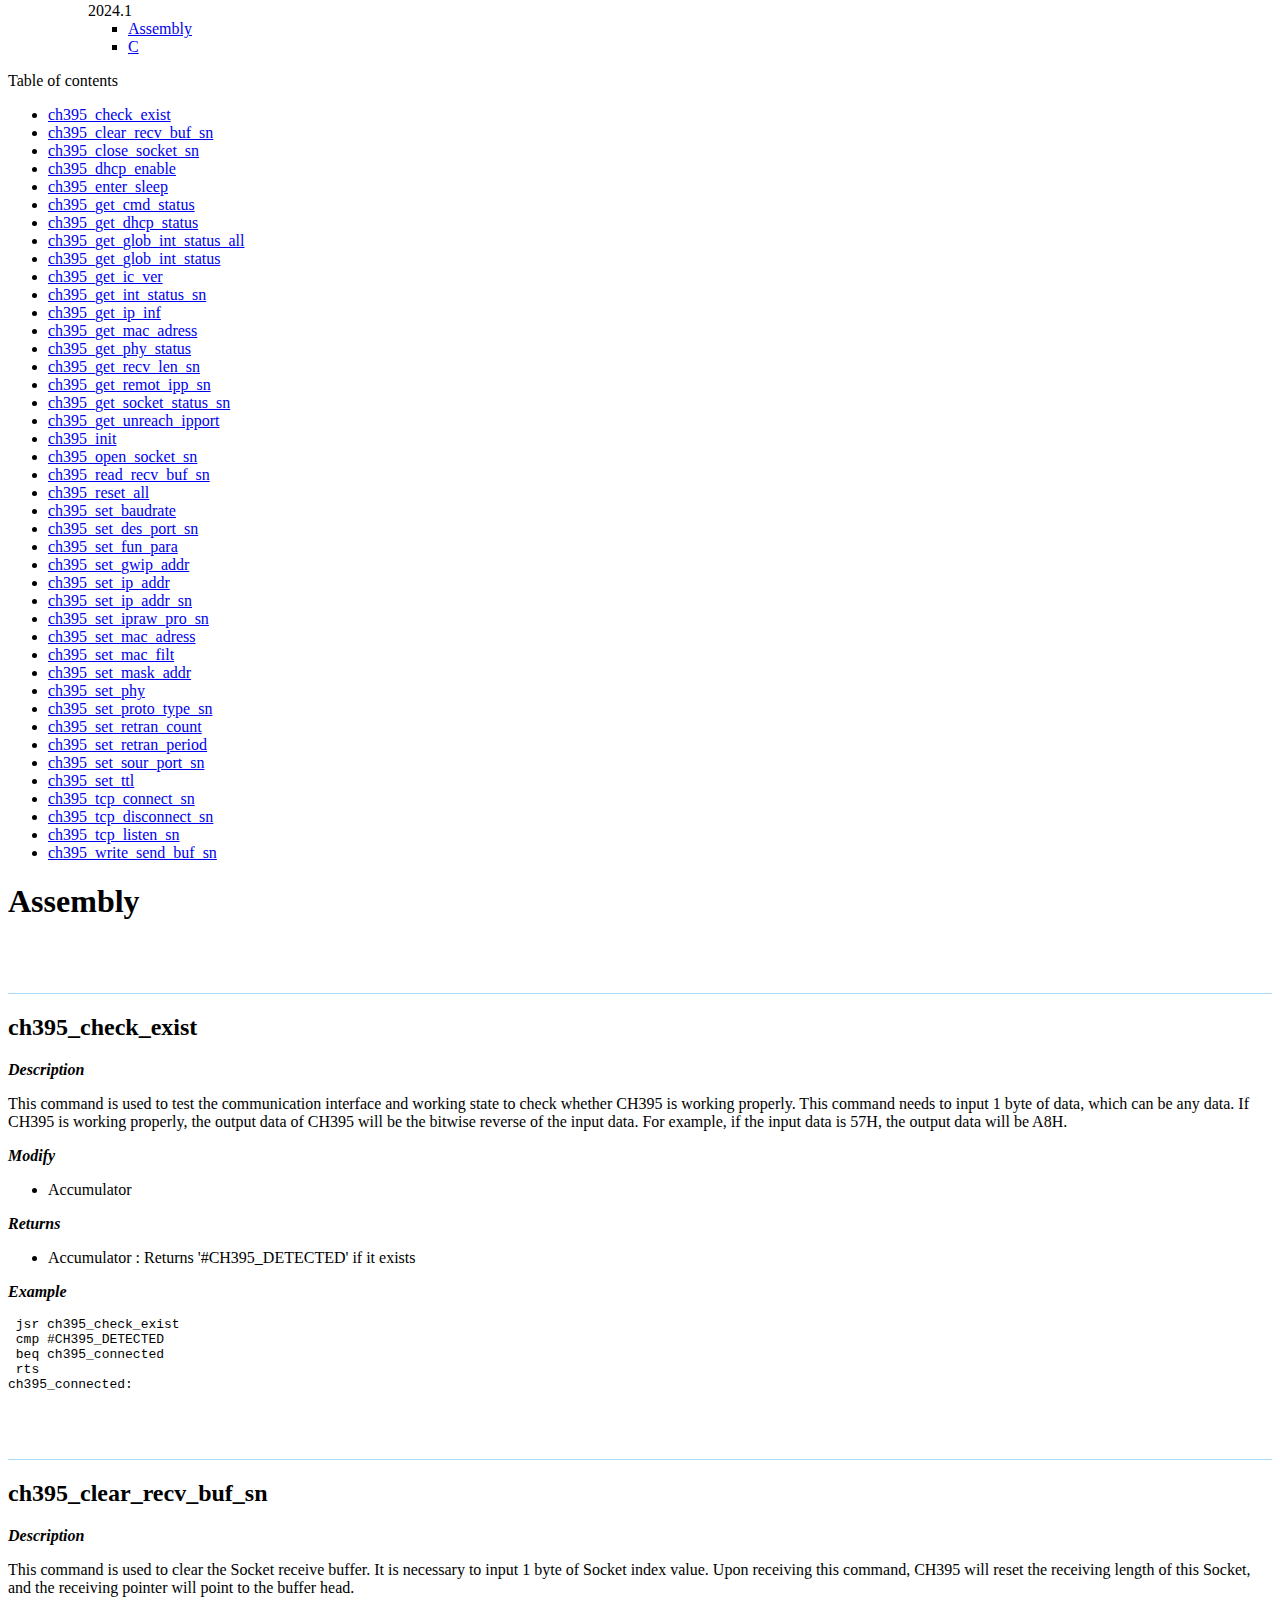
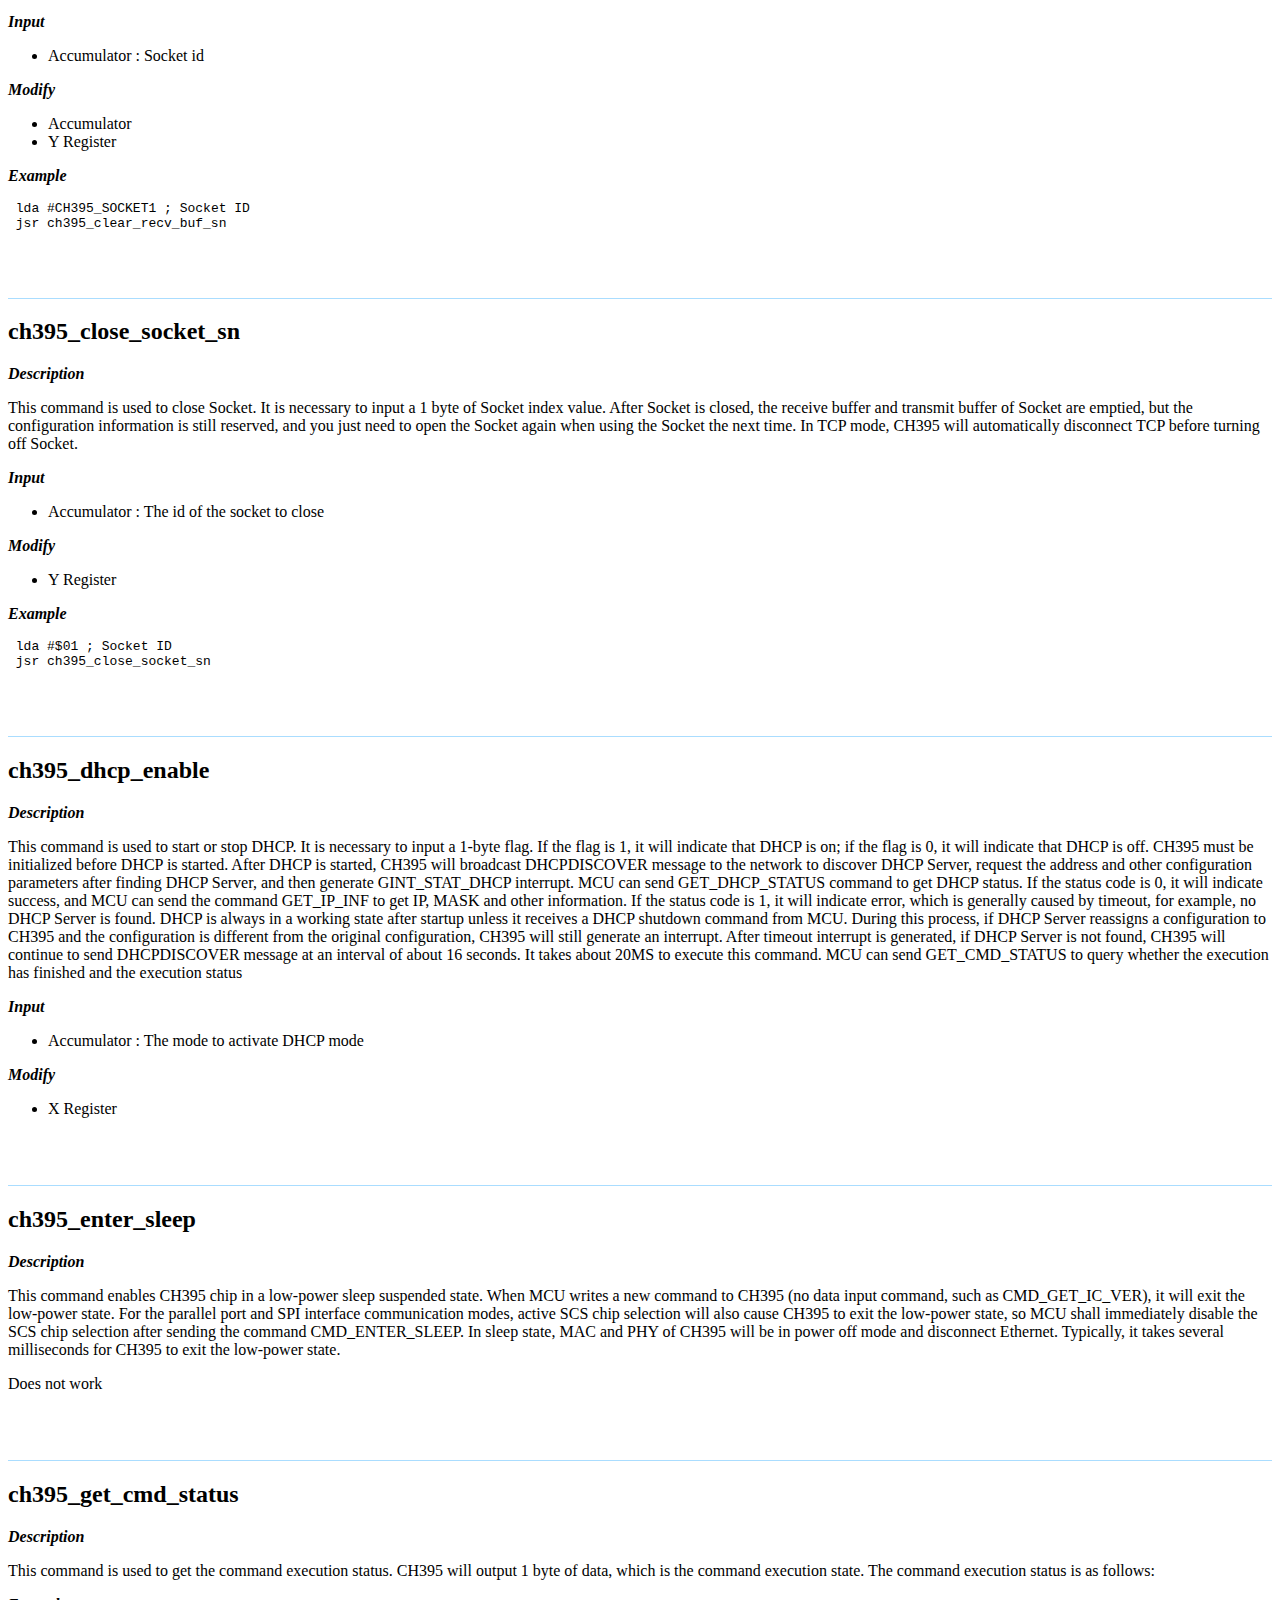
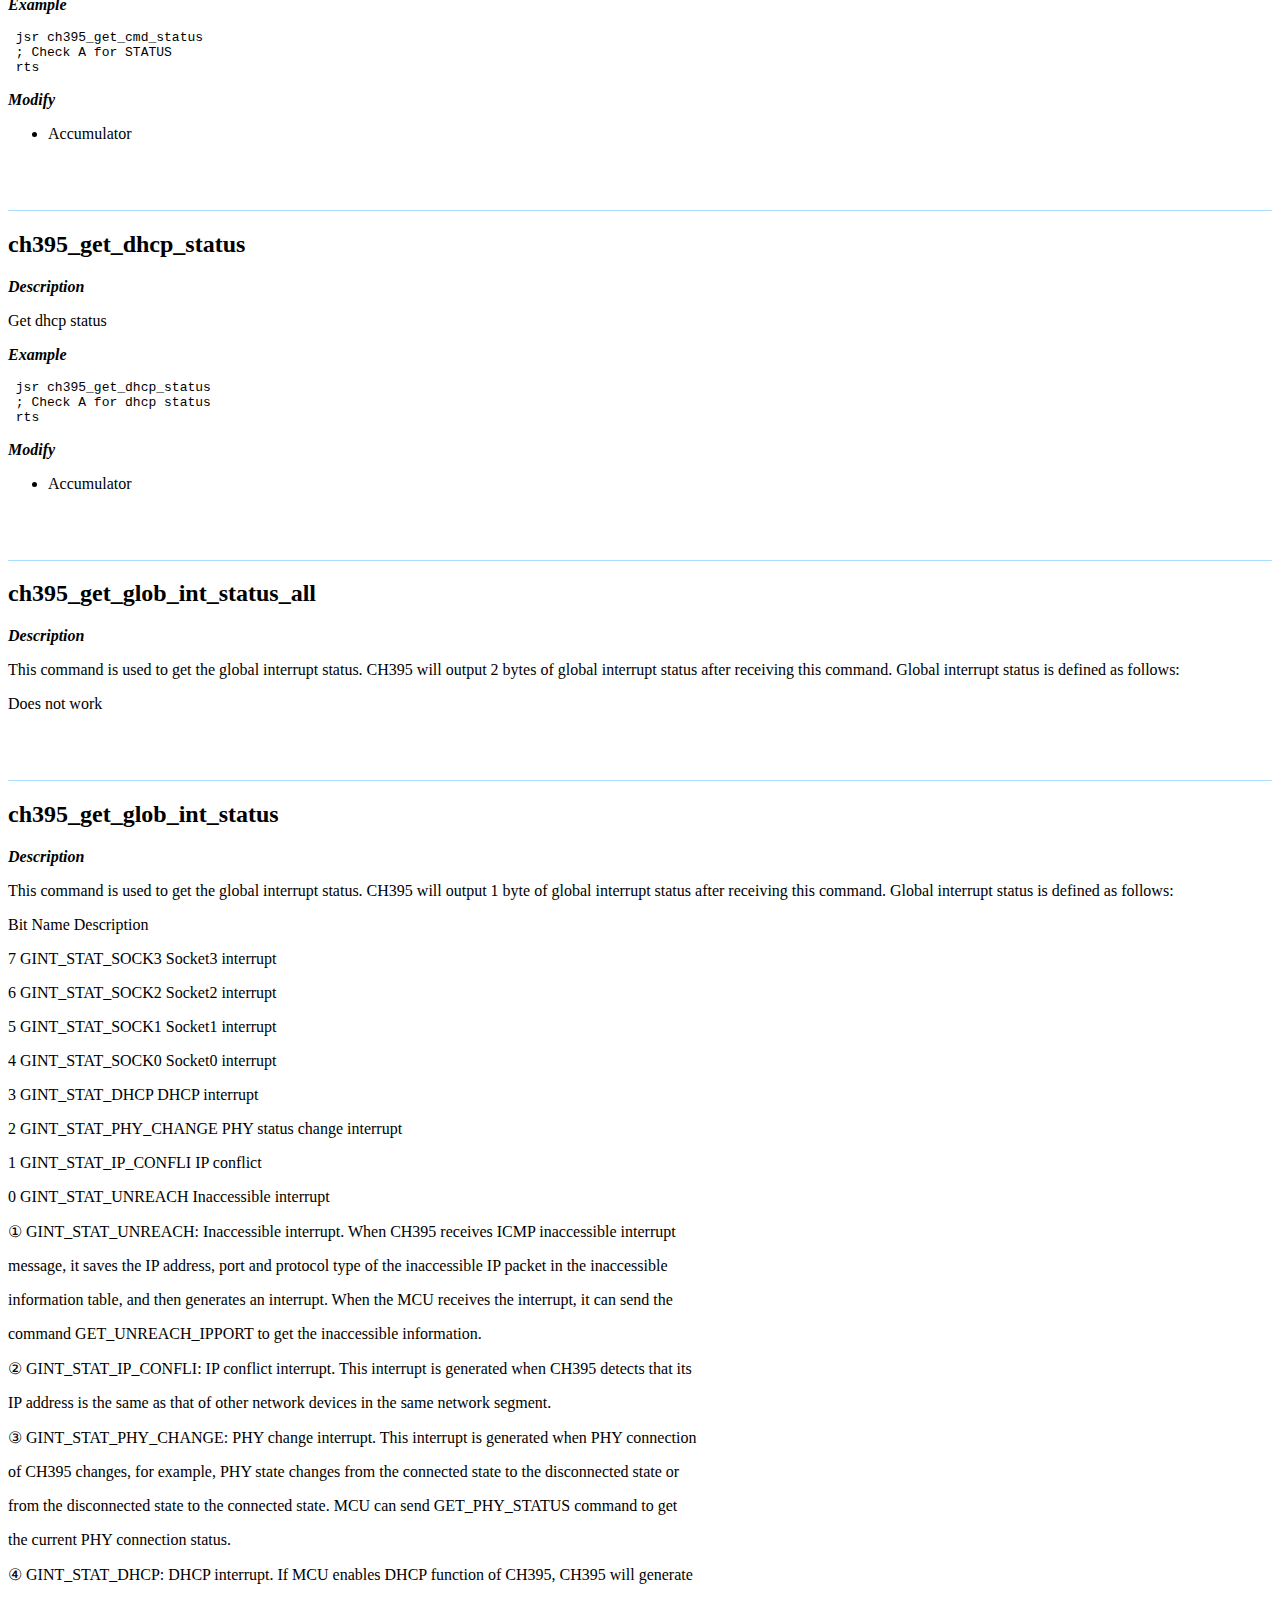
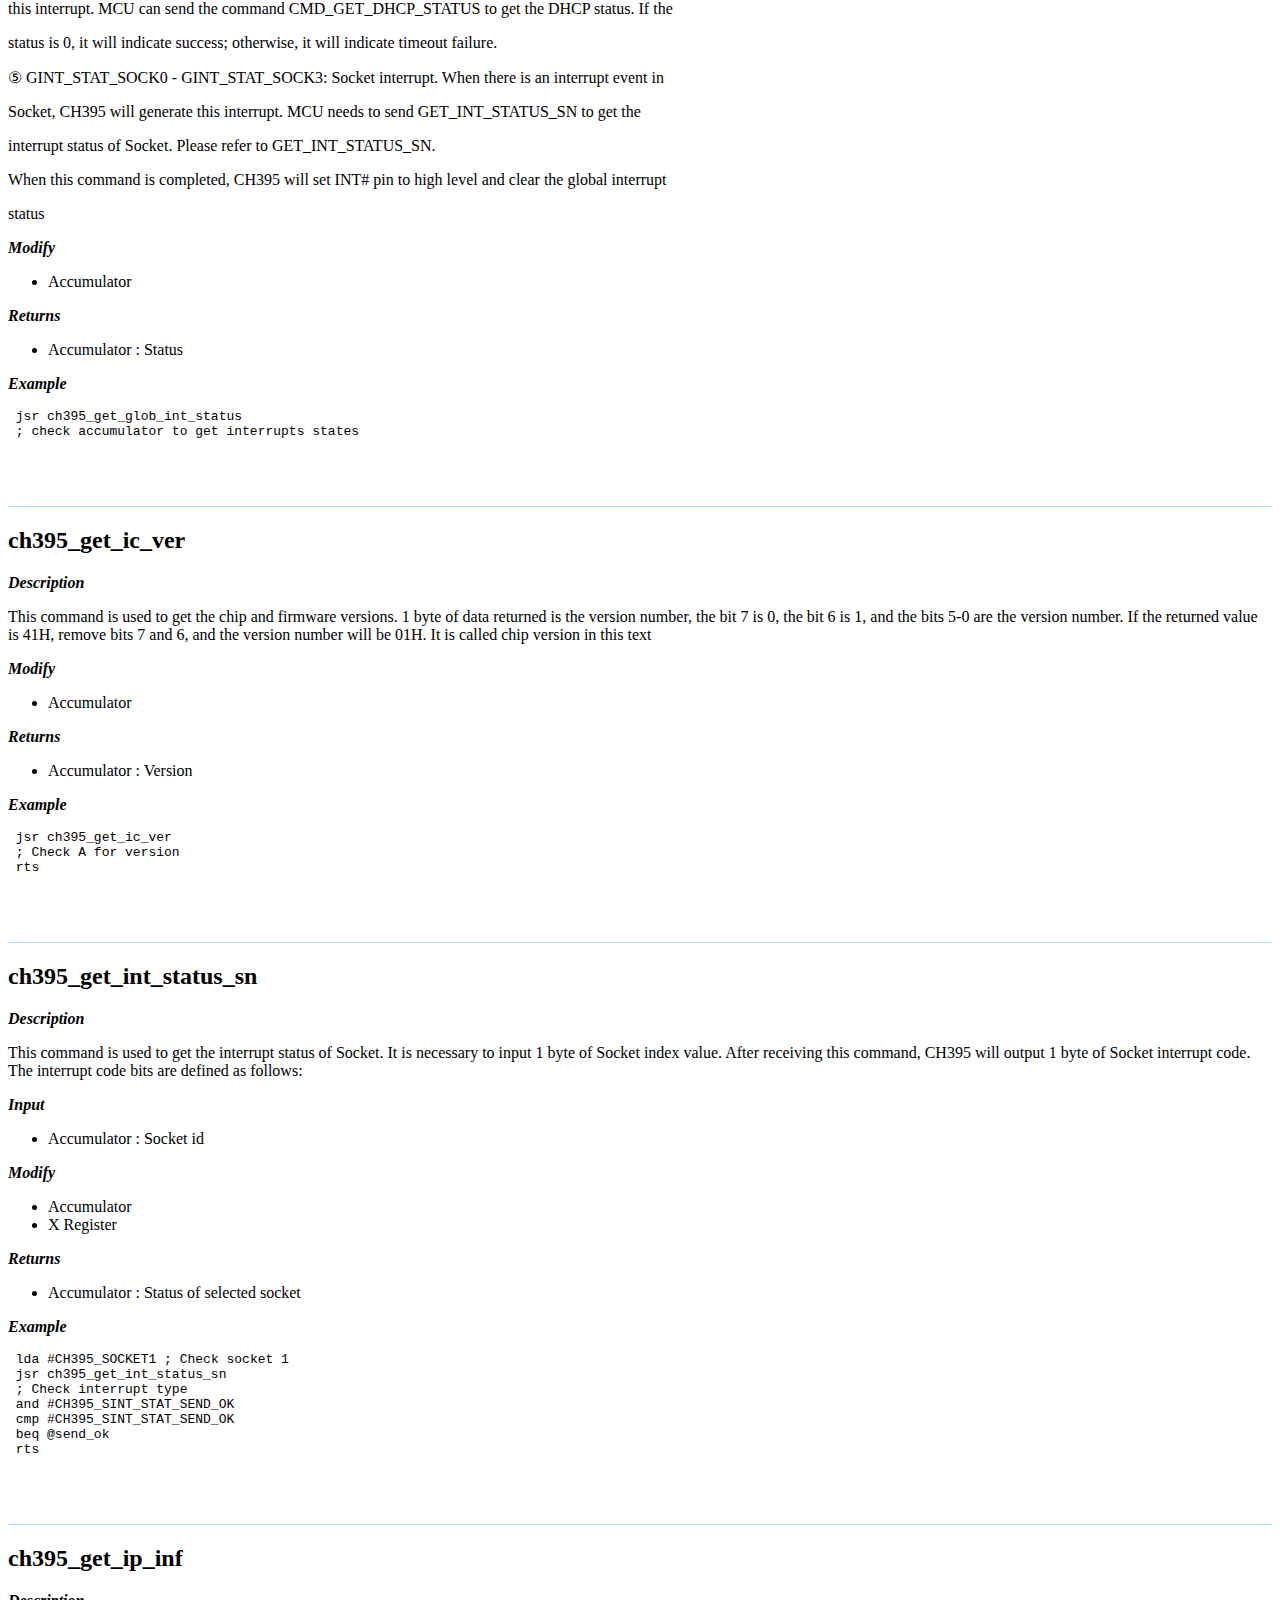
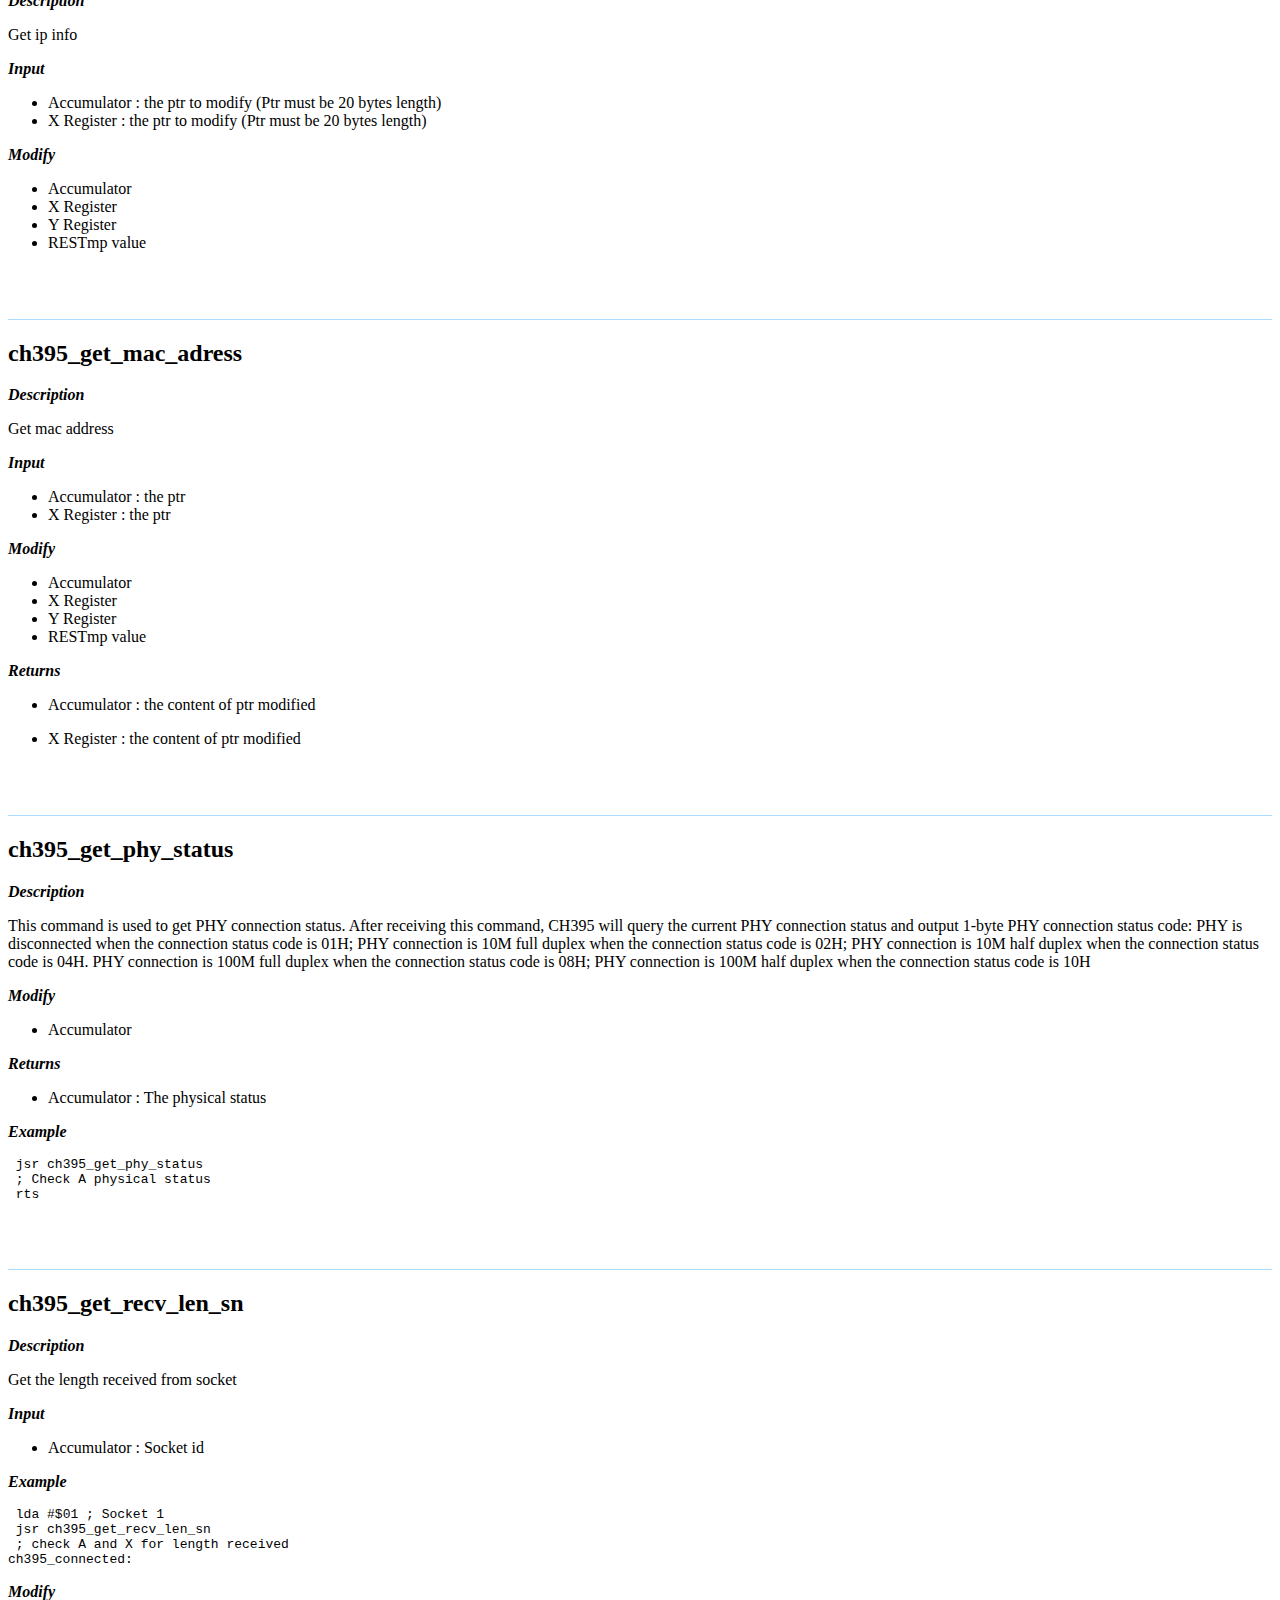
==== commit 70eac61b: "fix" ====
--- a/docs/api/assembly/index.html
+++ b/docs/api/assembly/index.html
@@ -970,7 +970,7 @@
 <hr>
 <h2 id="ch395_get_int_status_sn">ch395_get_int_status_sn</h2>
 <p><strong><em>Description</em></strong></p>
-<p>This command is used to get the interrupt status of Socket. It is necessary to input 1 byte of Socket index</p>
+<p>This command is used to get the interrupt status of Socket. It is necessary to input 1 byte of Socket index value. After receiving this command, CH395 will output 1 byte of Socket interrupt code. The interrupt code bits are defined as follows:</p>
 <p><strong><em>Input</em></strong></p>
 <ul>
 <li>Accumulator : Socket id</li>
@@ -999,8 +999,8 @@
 <p>Get ip info</p>
 <p><strong><em>Input</em></strong></p>
 <ul>
-<li>Accumulator : the ptr to modify</li>
-<li>X Register : the ptr to modify</li>
+<li>Accumulator : the ptr to modify (Ptr must be 20 bytes length)</li>
+<li>X Register : the ptr to modify (Ptr must be 20 bytes length)</li>
 </ul>
 <p><strong><em>Modify</em></strong></p>
 <ul>
@@ -1158,7 +1158,7 @@
 <hr>
 <h2 id="ch395_open_socket_sn">ch395_open_socket_sn</h2>
 <p><strong><em>Description</em></strong></p>
-<p>Open socket from arg</p>
+<p>This command is used to open Socket and use the necessary steps of Socket. It is necessary to input 1 byte of Socket index value. After sending this command, MCU shall send GET_CMD_STATUS to query the command execution status. After opening Socket in UDP, IPRAW or MACRAW mode and returning successfully, data transmission can be performed. Before this command is sent, necessary settings must be made for destination IP, protocol type, source port, destination port, etc. Please refer to 8.3 Application Reference Steps for detailed steps.</p>
 <p><strong><em>Input</em></strong></p>
 <ul>
 <li>Accumulator : Socket id</li>
@@ -1197,7 +1197,7 @@
 <hr>
 <h2 id="ch395_set_des_port_sn">ch395_set_des_port_sn</h2>
 <p><strong><em>Description</em></strong></p>
-<p>Set dest port socket</p>
+<p>This command is used to set the Socket destination port. It is necessary to input 1 byte of Socket index value and 2 bytes of destination port (the low bytes are in front). When Socket works in UDP or TCP Client mode, this value must be set.</p>
 <p><strong><em>Input</em></strong></p>
 <ul>
 <li>Accumulator : Socketid </li>
@@ -1245,10 +1245,16 @@
 <hr>
 <h2 id="ch395_set_ip_addr_sn">ch395_set_ip_addr_sn</h2>
 <p><strong><em>Description</em></strong></p>
-<p>Set Socket Ip address to connect with</p>
+<p>This command is used to set the destination IP address of Socket. It is necessary to input 1 byte of Socket index value and 4 bytes of destination IP address. When Socket works in IPRAW, UDP, or TCP Client mode, 0the destination IP must be set before the command CMD_OPEN_SOCKET_SN is sent</p>
 <p><strong><em>Input</em></strong></p>
 <ul>
 <li>Accumulator : Socket id</li>
+<li>Y Register : low ptr ip</li>
+<li>X Register : high ptr ip</li>
+</ul>
+<p><strong><em>Modify</em></strong></p>
+<ul>
+<li>REStmp</li>
 </ul>
 <hr>
 <h2 id="ch395_set_ipraw_pro_sn">ch395_set_ipraw_pro_sn</h2>
@@ -1299,6 +1305,15 @@
 </div>
 <hr>
 <h2 id="ch395_set_proto_type_sn">ch395_set_proto_type_sn</h2>
+<p><strong><em>Description</em></strong></p>
+<p>This command is used to set the working mode of Socket. It is necessary to input 1 byte of Socket index value and 1 byte of working mode. The working mode is defined as follows:</p>
+<p>Code Name Description</p>
+<p>03H PROTO_TYPE_TCP TCP mode</p>
+<p>02H PROTO_TYPE_UDP UDP mode</p>
+<p>01H PROTO_TYPE_MAC_RAW MAC original message mode</p>
+<p>00H PROTO_TYPE_IP_RAW IP original message mode</p>
+<p>This command must be executed before CMD_OPEN_SOCKET_SN. Refer to 8.3 Application Reference</p>
+<p>Steps for detailed steps.</p>
 <p><strong><em>Input</em></strong></p>
 <ul>
 <li>Accumulator : Socket id</li>
@@ -1310,6 +1325,10 @@
 <p><strong><em>Input</em></strong></p>
 <ul>
 <li>Accumulator : Retran period</li>
+</ul>
+<p><strong><em>Modify</em></strong></p>
+<ul>
+<li>X Register </li>
 </ul>
 <hr>
 <h2 id="ch395_set_retran_period">ch395_set_retran_period</h2>
@@ -1333,7 +1352,7 @@
 <hr>
 <h2 id="ch395_set_sour_port_sn">ch395_set_sour_port_sn</h2>
 <p><strong><em>Description</em></strong></p>
-<p>Set source port</p>
+<p>This command is used to set the source port of Socket. It is necessary to input 1 byte of Socket index value and 2 bytes of source port (low bytes in front). If two or more Sockets are in the same mode, the source port numbers must not be the same. For example, Socket 0 is in UDP mode, the source port number is 600, and Socket 1 is also in UDP mode. The source port number 600 cannot be used again, otherwise it may cause the0 opening failure.</p>
 <p><strong><em>Input</em></strong></p>
 <ul>
 <li>Accumulator : Socket id</li>
@@ -1353,6 +1372,10 @@
 <li>Accumulator : Socket ID</li>
 <li>X Register : TTL value</li>
 </ul>
+<p><strong><em>Modify</em></strong></p>
+<ul>
+<li>Y Register </li>
+</ul>
 <hr>
 <h2 id="ch395_tcp_connect_sn">ch395_tcp_connect_sn</h2>
 <p><strong><em>Input</em></strong></p>
@@ -1368,11 +1391,11 @@
 <hr>
 <h2 id="ch395_tcp_listen_sn">ch395_tcp_listen_sn</h2>
 <p><strong><em>Description</em></strong></p>
-<p>TCP listen socket</p>
+<p>This command is only valid in TCP mode, enabling the Socket to be in the monitoring mode, namely, TCP Server mode. It is necessary to input a 1 byte of Socket index value. This command must be executed after OPEN_SOCKET_SN. After sending this command, MCU shall send GET_CMD_STATUS to query the 0command execution status. In TCP Server mode, the Socket will always detect connection events, and the interrupt SINT_STAT_CONNECT will be generated until the connection is successful. Only one connection can be 0established for each Socket. If an eligible connection event is received again, Socket will send TCP RESET to the remote end tried to be connected.</p>
 <hr>
 <h2 id="ch395_write_send_buf_sn">ch395_write_send_buf_sn</h2>
 <p><strong><em>Description</em></strong></p>
-<p>Send data to socketid</p>
+<p>This command is used to write data to Socket transmit buffer. It is necessary to input 1 byte of Socket index value, 2 bytes of length (low bytes in front) and several bytes of data stream. The length of input data must not be larger than the size of transmit buffer. However, in MACRAW mode, the maximum length of input data can only be 1514, and any redundant data will be discarded. After the external MCU writes the data, CH395 will encapsulate the data packet according to the working mode of Socket, and then send it. Before MCU receives SINT_STAT_SENBUF_FREE, it is not allowed to write data into Socket transmit buffer again</p>
 <p><strong><em>Input</em></strong></p>
 <ul>
 <li>Accumulator : Socket ID</li>
@@ -1383,14 +1406,17 @@
 <p><strong><em>Modify</em></strong></p>
 <ul>
 <li>RESTmp</li>
-</ul></div>
+</ul>
+<p><strong><em>Example</em></strong></p>
+<div class="highlight"><pre><span></span><code>
+</code></pre></div></div>
 
   <hr>
 <div class="md-source-file">
   <small>
     
       Last update:
-      2024-03-20
+      2024-03-24
     
   </small>
 </div>
